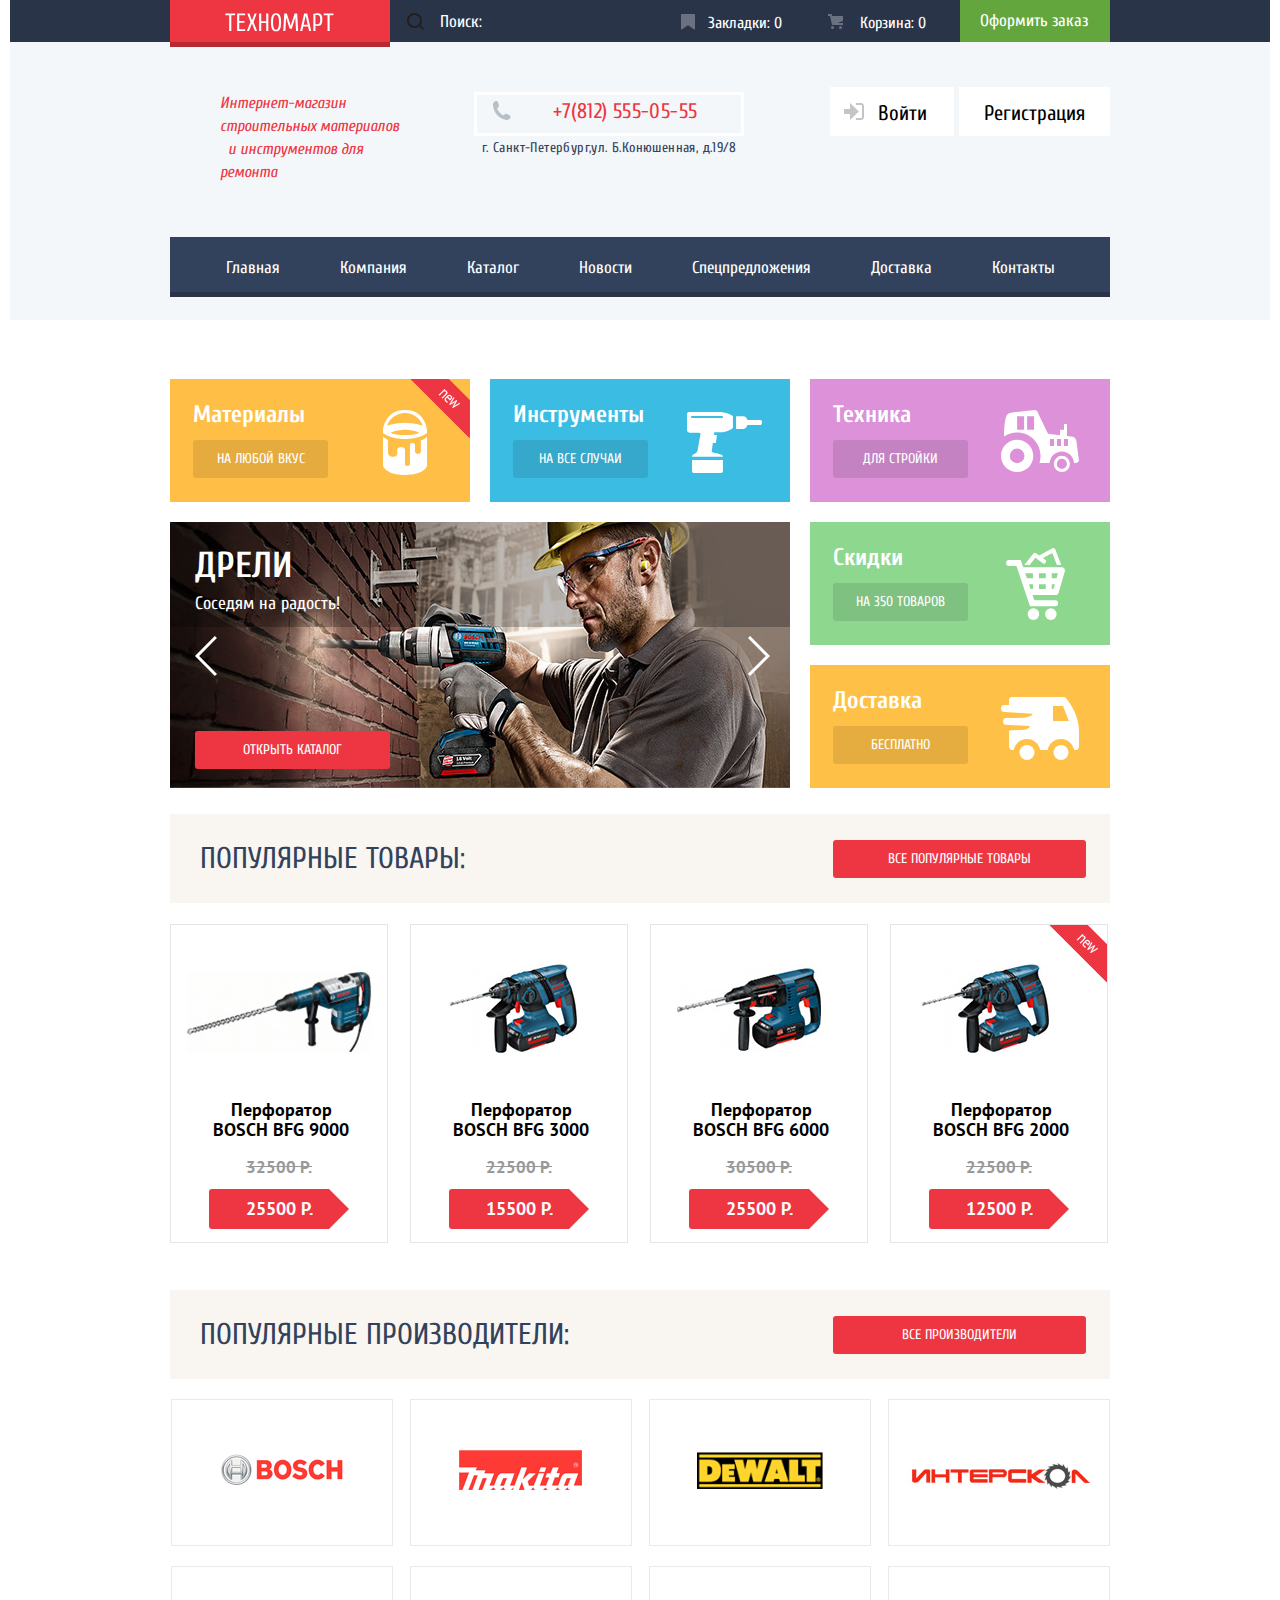
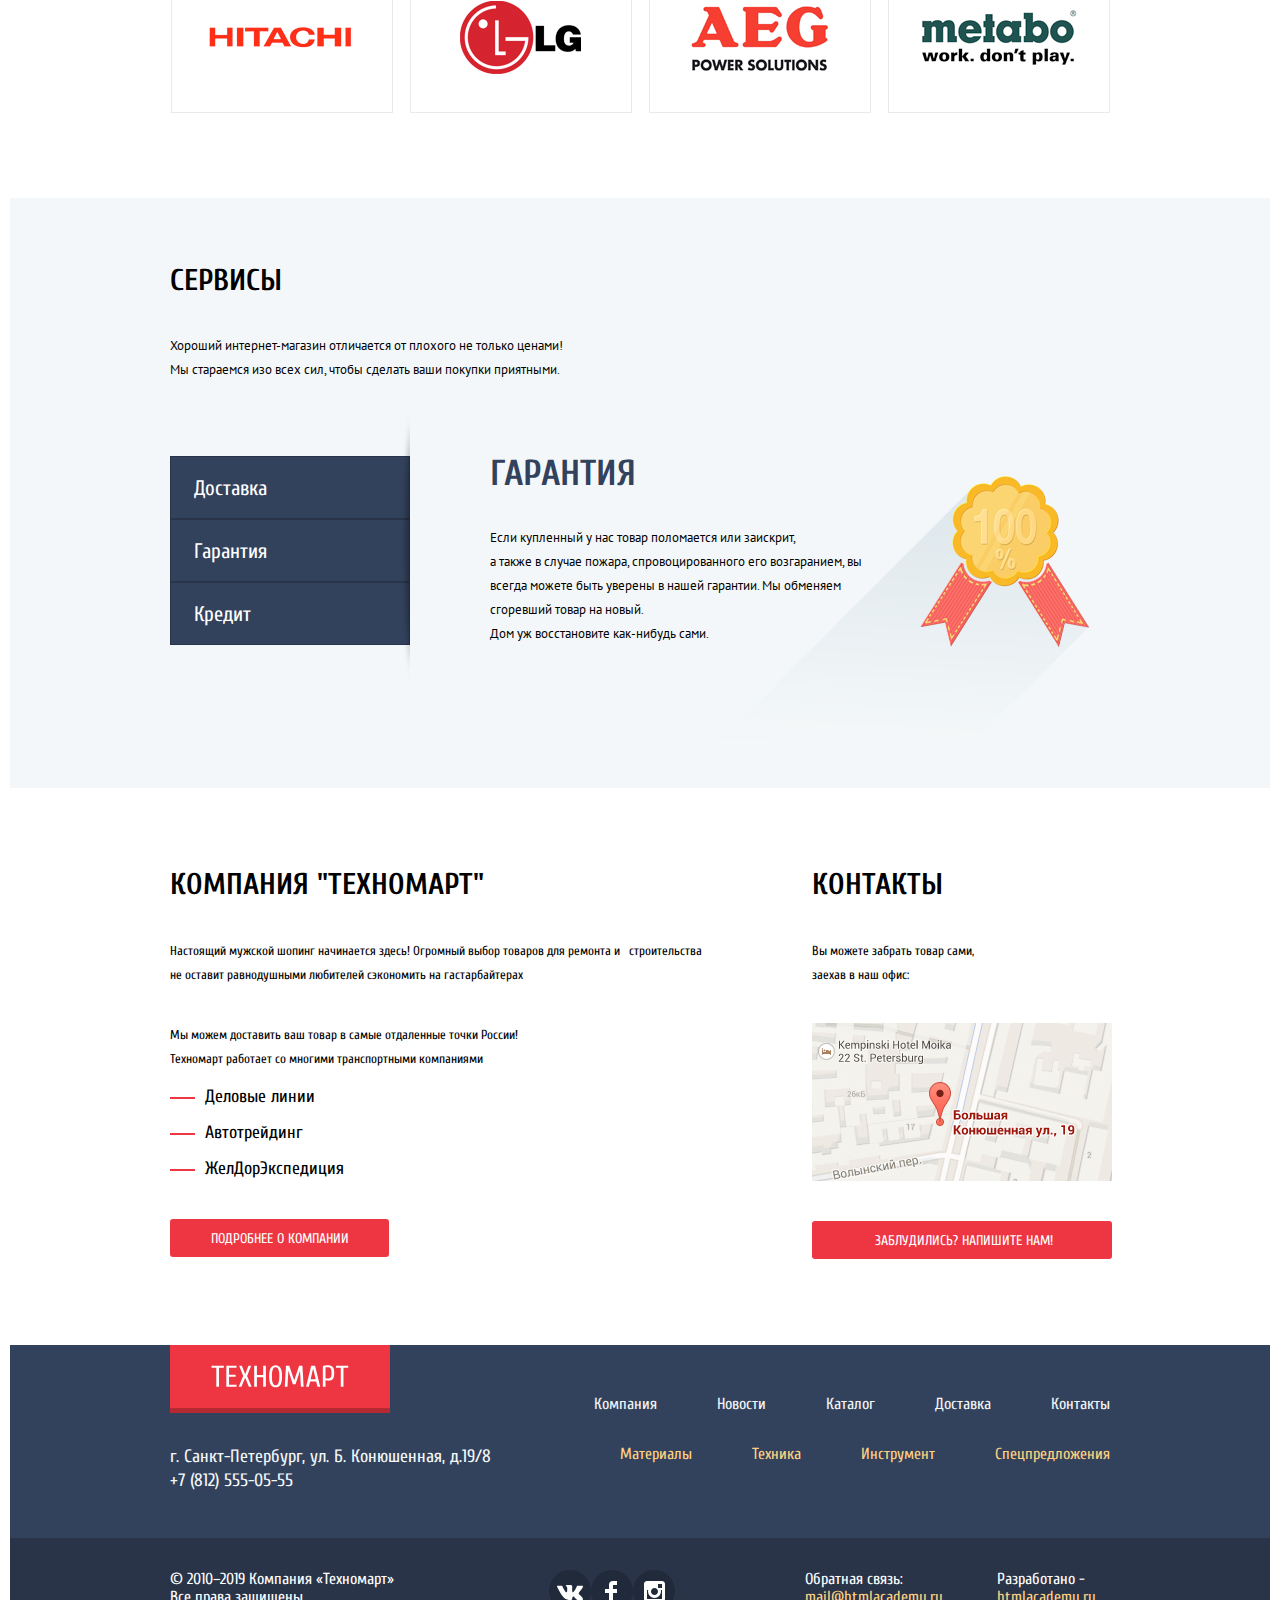
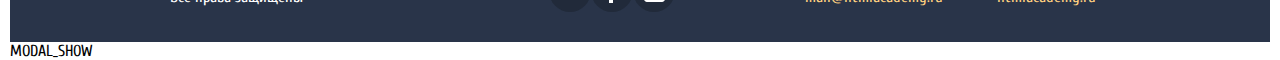
==== index.html @ ab13739b "zxc" ====
<!DOCTYPE html>
<html lang="ru">
  <head>
    <meta charset="utf-8">
    <title>HTML Academy: Техномарт</title>
    <link href="https://fonts.googleapis.com/css?family=Cuprum:400,700&di.." rel="stylesheet">
    <link href="https://fonts.googleapis.com/css?family=PT Sans:400,400i,700&display=swap&subset=cyrillic" rel="stylesheet">
    <link rel="stylesheet" href="css/normalize.css">
    <link rel="stylesheet" href="css/style.css">
  </head>
  <body>
    <header class="site_header">
      <h1 class="visually_hidden">Интернет-магазин электротоваров Техномарт</h1>
     <div class="top_bar_wrapper">
      <div class="top-bar container">
    <a class="top-bar__main-logo" href="index.html"><img src="img/main-logo.svg" width="109" height="19" alt="Логотип магазина Техномарт"></a>
      <form class="search-field" action= "https://echo.htmlacademy.ru" method="get">
        <!-- <label for="search_field"><span class="visually_hidden">Поле поиска</span><label> -->
        <input class="top-bar__searching" name="searching" id="search_field" placeholder="Поиск:" type="text">
      </form>
        <a class="button bookmark-link" href="#">Закладки: <span>0</span></a>
        <a class="button cart-link" href="#">Корзина: <span>0</span></a>
        <a class="button order-link" href="#">Оформить заказ</a>
      </div>
  </div>
  <div class="bottom_bar-wrapper">
      <div class="bottom_bar container">
        <p class="bottom_bar_description">Интернет-магазин строительных материалов &nbsp; и инструментов для ремонта</p>
        <div class="bottom_info">
        <a class="bottom_bar_phone" href="tel:+78125550555">+7(812) 555-05-55</a>
            <p class="address">г. Санкт-Петербург,ул. Б.Конюшенная, д.19/8</p>
          </div>
        <p class="user-block">
          <a class="button login-button" href="#">Войти</a>
          <a class="button registration-button" href="#">Регистрация</a>
        </p>
      </div>
      <nav class="container navigation">
        <ul class="main_nav">
       <li class="nav_link"><a href="index.html">Главная</a></li>
       <li class="nav_link"><a href="company.html">Компания</a></li>
       <li class="nav_link"><a href="catalog.html">Каталог</a></li>
       <li class="nav_link"><a href="news.html">Новости</a></li>
       <li class="nav_link"><a href="deals.html">Спецпредложения</a></li>
       <li class="nav_link"><a href="delivery.html">Доставка</a></li>
       <li class="nav_link"><a href="contacts.html">Контакты</a></li>
     </ul>
     </nav>
      </div>
   </header>
  	<main>
      <div class="main_content container">
        <div class="main_promo">
          <div class="promo_column_top">
            <div class="block material_block">
              <h3 class="block_title">Материалы</h3>
              <a class="inside_button" href="#">На любой вкус</a>
              <div class="flag new-flag">new</div>
            </div>
            <div class="block tools_block">
              <h3 class="block_title">Инструменты</h3>
              <a class="inside_button" href="#">На все случаи</a>
            </div>
            <div class="block techics_block">
              <h3 class="block_title">Техника</h3>
              <a class="inside_button" href="#">Для стройки</a>
            </div>
          </div>
          <div class="promo_column_bottom">
            <div class="slider_block">
              <div class="slider_block_title">
                <h3>Дрели</h3>
                <p>Соседям на радость!</p>
                <a class="catlog_open_button" href="catalog.html">Открыть каталог</a>
              </div>
            </div>
            <div class="promo_right_side">
            <div class="block sales_block">
              <h3 class="block_title">Скидки</h3>
              <a class="inside_button" href="#">на 350 товаров</a>
            </div>
            <div class="block delivery_block">
              <h3 class="block_title">Доставка</h3>
              <a class="inside_button" href="#">Бесплатно</a>
            </div>
          </div>
          </div>
        </div>
        <div class="main_popular_goods container">
          <h2>Популярные товары:</h2>
          <a class="popular_goods_button" href="#">Все популярные товары</a>
        </div>
        <div class="popular_goods_item">
          <ul class="catalog_index_list">
            <li class="catalog_list_item promo_item">
              <img src="img/item-image.jpg" width="218" height="170" alt="перфоратор BFG9000">
              <h3 class="catalog_list_item-name">Перфоратор BOSCH BFG 9000</h3>
              <span class="old-price">32500 Р.</span><div class="price-red">25500 Р.</div>
              <div class="action">
              <a class="button_buy" href="#">Купить</a>
              <a class="button_bookmark" href="#">в Закладки</a>
              </div>
              <li class="catalog_list_item promo_item">
                <img src="img/item-bfg3000.jpg" width="218" height="170" alt="перфоратор BFG3000">
                <h3 class="catalog_list_item-name">Перфоратор BOSCH BFG 3000</h3>
                <span class="old-price">22500 Р.</span><div class="price-red">15500 Р.</div>
                <div class="action">
                <a class="button_buy" href="#">Купить</a>
                <a class="button_bookmark" href="#">в Закладки</a>
                </div>
                <li class="catalog_list_item promo_item">
                  <img src="img/item-bfg6000.jpg" width="218" height="170" alt="перфоратор BFG6000">
                  <h3 class="catalog_list_item-name">Перфоратор BOSCH BFG 6000</h3>
                  <span class="old-price">30500 Р.</span><div class="price-red">25500 Р.</div>
                  <div class="action">
                  <a class="button_buy" href="#">Купить</a>
                  <a class="button_bookmark" href="#">в Закладки</a>
                  </div>
                  <li class="catalog_list_item promo_item">
                     <img src="img/item-bfg2000.jpg" width="218" height="170" alt="перфоратор BFG3000">
                     <h3 class="catalog_list_item-name">Перфоратор BOSCH BFG 2000</h3>
                     <span class="old-price">22500 Р.</span><div class="price-red">12500 Р.</div>
                     <div class="flag new-flag">new</div>
                     <div class="action">
                     <a class="button_buy" href="#">Купить</a>
                     <a class="button_bookmark" href="#">в Закладки</a>
                     </div>
              </ul>
        </div>
        <div class="main_popular_manufacturer">
          <h2>Популярные производители:</h2>
          <a class="popular_goods_button" href="#">Все производители</a>
        </div>
        <div class="popular_manufacturer_item">
          <div class="manufacturer_block bosch">
              <a href="#"><img src="img/bosch.png" width="126" height="37" alt="Логотип производителя Bosch"></a>
          </div>
          <div class="manufacturer_block makita">
              <a href="#"><img src="img/makita.png" width="123" height="40" alt="Логотип производителя Makita"></a>
          </div>
          <div class="manufacturer_block dewalt">
              <a href="#"><img src="img/de-walt.png" width="126" height="37" alt="Логотип производителя DeWalt"></a>
          </div>
          <div class="manufacturer_block interskol">
              <a href="#"><img src="img/interskol.png" width="200" height="88" alt="Логотип производителя Интерскол"></a>
          </div>
          <div class="manufacturer_block hitachi">
              <a href="#"><img src="img/hitachi.png" width="169" height="31" alt="Логотип производителя Hitachi"></a>
          </div>
          <div class="manufacturer_block lg">
              <a href="#"><img src="img/lg.png" width="121" height="73" alt="Логотип производителя LG"></a>
          </div>
          <div class="manufacturer_block aeg">
              <a href="#"><img src="img/aeg.png" width="151" height="96" alt="Логотип производителя AEG"></a>
          </div>
          <div class="manufacturer_block metabo">
              <a href="#"><img src="img/metabo.png" width="204" height="69" alt="Логотип производителя Metabo"></a>
          </div>
        </div>
      </div>
        <div class="main_services_wrapper">
          <div class="main_services container">
            <section class="about_services">
              <div class="about_services_title">
            <h2 class="main_services_title">Сервисы</h2>
            <p class="main_services_text">
              Хороший интернет-магазин отличается от плохого не только ценами!Мы
               стараемся изо всех сил, чтобы сделать ваши покупки приятными.
            </p>
          </div>
            <div class="services_list">
            <ul class="services_title">
              <li class="tile delivery"><button class="services_button" type="button">Доставка</button></li>
              <li class="tile waranty"><button class="services_button" type="button">Гарантия</button></li>
              <li class="tile credit"><button class="services_button" type="button">Кредит</button></li>
            </ul>
            <ul class="services_description">
              <li class="visually_hidden delivery_show">
                <h4 class="delivery_show_title">Доставка</h4>
                <p class="delivery_show_descriptiion">
                    Мы с удовольствием доставим ваш товар прямо<br>
                    к вашему подъезду совершенно бесплатно!
                    Ведь мы неплохо заработаем,<br>
                    поднимая его на ваш этаж!</p></li>
              <li class="visually_hidden waranty_show">
                <h4 class="waranty_show_title">Гарантия</h4>
                <p class="waranty_show_description">
                    Если купленный у нас товар поломается или заискрит,<br>
                    а также в случае пожара, спровоцированного его возгаранием,
                    вы всегда можете быть уверены в нашей гарантии. Мы обменяем
                    сгоревший товар на новый.<br>
                    Дом уж восстановите как-нибудь сами.
                </p>
              </li>
              <li class="visually_hidden credit_show">
                <h4 class="credit_show_title">Кредит</h4>
                <p class="credit_show_description">
                    Залезть в долговую яму стало проще!<br>
                    Кредитные консультанты придут вам на помощь.
                </p>
              </li>
            </ul>
          </div>
          </section>
          </div>
        </div>

       <div class="bottom-about container">
      <section class="bottom-about__delivery">
        <h2 class="delivery-title">Компания "Техномарт"</h2>
  		 	<p class="delivery-text">
  		 	Настоящий мужской шопинг начинается здесь! Огромный выбор товаров для ремонта и &nbsp; строительства не оставит равнодушными любителей сэкономить на гастарбайтерах</p>
        <div class="middle-container">
  		 	<p class="delivery-text-second">Мы можем доставить ваш товар в самые отдаленные точки России!Техномарт работает со многими транспортными компаниями</p>
  		 	<ul class="transport-company-names">
  		 		<li class="company-title">Деловые линии</li>
  		 		<li class="company-title">Автотрейдинг</li>
  		 		<li class="company-title">ЖелДорЭкспедиция</li>
  		 	</ul>
       </div>
        <a class="more-info" href="#">Подробнее о компании</a>
       </section>
        <section class="contacts">
            <h2 class="delivery-title">Контакты</h2>
  		 	<p class="how-to-find">Вы можете забрать товар сами, заехав в наш офис:</p>
  		 	 <a class="map" href="#"><img src="img/map.png" width="300" height="158" alt="Офис на карте по адресу Большая Конюшенная д.19"></a>
         <div class="modal-map">
             <iframe src="https://yandex.ru/map-widget/v1/-/CBFXQGSKCD" width="940" height="446"></iframe>
           <!-- <img src="img/map.jpg" width="940" height="446" alt="Офис на карте по адресу Большая Конюшенная д.19"> -->
             <button class="modal_close" type="button"><span class="visually_hidden">закрыть</span></button>
         </div>
         <a class="lost" href="#">Заблудились? Напишите нам!</a>

         <form class="feedback-form" action="https://echo.htmlacademy.ru" method="post">
           <fieldset class="commentary-form">
             <div class="user-info">
           <div class="half-width">
         <label for="name">Ваше имя:</label>
             <input type="text" name="name" id="name" placeholder="Имя Фамилия" required>
           </div>
           <div class="half-width">
         <label for="mail">Ваш e-mail:</label>
           <input type="text" name="email" id="mail" placeholder="email@example.com" required>
         </div>
         <button class="modal_close" type="button"><span class="visually_hidden">закрыть</span></button>
       </div>
       <div class="comment-area">
         <label for="comment">Текст письма:</label>
           <textarea class="feedback-form__item__full-width" id="comment" name="comment" placeholder="В свободной форме"></textarea>
         </div>
         <div class="send-button">
           <button class="feedback-form__button" type="submit">Отправить</button>

         </div>
         </fieldset>
         </form>
  		 </section>
      </div>
  	</main>
    <footer class="footer-main">
      <div class="footer-top-wrapper">
        <div class="footer-top-up">
      <div class="footer-top container">
      <a class="bottom-main-logo" href="index.html"><img src="img/main-logo.svg" width="138" height="23" alt="Логотип магазина Техномарт"></a>
      <ul class="bottom-main-nav">
        <li class="bottom-nav-title"><a href="company.html">Компания</a></li>
        <li class="bottom-nav-title"><a href="news.html">Новости</a></li>
        <li class="bottom-nav-title"><a href="catalog.html">Каталог</a></li>
        <li class="bottom-nav-title"><a href="delivery.html">Доставка</a></li>
        <li class="bottom-nav-title"><a href="contacts.html">Контакты</a></li>
      </ul>
    </div>
      <div class="footer-middle container">
        <p class="bottom-contacts">г. Санкт-Петербург, ул. Б. Конюшенная, д.19/8 +7 (812) 555-05-55</p>
      <ul class="bottom-secondary-nav">
        <li class="bottom-nav-title"><a href="materials.html">Материалы</a></li>
        <li class="bottom-nav-title"><a href="techics.html">Техника</a></li>
        <li class="bottom-nav-title"><a href="tools.html">Инструмент</a></li>
        <li class="bottom-nav-title"><a href="deals.html">Спецпредложения</a></li>
      </ul>
    </div>
    </div>
    </div>
    <div class="footer-bottom-wrapper">
    <div class="footer-bottom container">
      <p class="copyrights">© 2010–2019 Компания «Техномарт» Все права защищены</p>
        <ul class="footer-social">
          <li><a class="footer-social button-vk" href=""><span class="visually_hidden">Vkontakte</span></a></li>
          <li><a class="footer-social button-fb" href=""><span class="visually_hidden">Facebook</span></a></li>
          <li><a class="footer-social button-inst" href=""><span class="visually_hidden">Instagram</span></a></li>
        </ul>
          <p class="dev-button mail">Обратная связь:&nbsp;
          <a class="mail-link" href="#">mail@htmlacademy.ru</a></p>
          <p class="dev-button dev">Разработано - &nbsp;
          <a class="site-link" href="#">htmlacademy.ru</a></p>
        </div>
        </div>
    </footer>
    <script>
      var map = document.querySelector(".map");
      var popup = document.querySelector(".modal-map");
      map.addEventListener("click", function(evt){
        evt.preventDefault();
        popup.classList.add("modal_show");
      });
      var close = document.querySelector(".modal_close");
          close.addEventListener("click", function(evt){
          evt.preventDefault();
            popup.classList.remove("modal_show");
      });
       var form = document.querySelector(".lost");
       var formPopup = document.querySelector(".feedback-form");
       var formFocus = formPopup.querySelector("[name=name]");
          form.addEventListener("click", function(evt){
          evt.preventDefault();
            formPopup.classList.add("modal_show");
            formFocus.focus();
      });
        var formClose = formPopup.querySelector(".modal_close");
          formClose.addEventListener("click", function(evt){
          evt.preventDefault();
            formPopup.classList.remove("modal_show");
      });
      </script>
  </body>
</html>
modal_show
---- css/style.css ----
body{
  text-transform: uppercase;
  font-family: "Cuprum", Arial, sans-serif;
  margin: 0;
  padding: 0 10px;
  background-color: #ffffff;
}

a{
  text-decoration: none;
}

.modal_close{
  padding: 0;
  border: none;
}

.modal_close::before{
  content: "";
  position: absolute;
  width: 21px;
  height: 21px;
  top: 9px;
  right: 9px;
  background: url("../img/modal-close.svg") no-repeat 0 0;
  cursor: pointer;
}

.button-show{
  margin: 0;
  margin-left: 32px;
  margin-top: 75px;
  background-color: #ffffff;
  border: 1px solid #e5e5e5;
  border-radius: 2px;
  color: #000000;
  padding: 13px 37px 12px 37px;
  text-transform: uppercase;
  text-align: center;
  font-size: 13px;
  line-height: 18px;
}

.go-buy[type="button"]{
  margin: 0;
  margin-left: 20px;
  font-style: "Cuprum", Arial, sans-serif;
  font-size: 14px;
  line-height: 18px;
  width: 220px;
  color: #000000;
  background-color: #ffffff;
}

.container{
  width: 940px;
  margin: 0 auto;
}

.commentary-form{
  padding: 0;
  display: flex;
  border: none;
  border-top: 5px solid red;
  box-shadow: 0px 20px 40px 0 rgba(41, 52, 73, 0.75);
}

.user-info{
  position: relative;
  padding: 40px 80px 22px 80px;
}

.feedback-form{
  background-color: #ffffff;
  top: 25px;
  left: 50%;
  margin-left: -470px;
  width: 620px;
  position: fixed;
  display: none;
  z-index: 1000;
}

.feedback-form label{
  font-family: "Cuprum", Arial, sans-serif;
  margin-bottom: 13px;
  font-size: 18px;
  line-height: 18px;
  text-transform: none;
  display: block;
}

.feedback-form input{
  border: 2px solid #dee3e4;
  padding-left: 16px;
  width: 200px;
  height: 32px;
  border-radius: 5px;
  outline: none;
}

.commentary-form input:hover{
  border: solid 2px #b5b5b5;
}

.commentary-form input:focus{
 border: solid 2px #ee3643;
}

.feedback-form legend{
  display: none;
}

.half-width{
  display: inline-block;
  vertical-align: middle;
}

.half-width:first-child{
  margin-right: 16px;
}

.comment-area{
  outline: none;
  padding: 0 80px 36.8px 80px;
}

.comment-area textarea{
  width: 440px;
  height: 99px;
  padding: 0;
  padding-left: 16px;
  padding-top: 13px;
  resize: none;
  font-family: "PT Sans", Arial, sans-serif;;
  font-size: 13px;
  line-height: 18px;
  color: #a9a9a9;
}

input[type="button"]{
    font-family: "Cuprum", Arial, sans-serif;
    font-size: 14px;
    line-height: 18px;
    width: 460px;
    height: 38px;
    text-transform: uppercase;
    color: #ffffff;
    border: none;
    border-radius: 5px;
    background-color: #ee3643;
    margin-top: 74px;
}

.send-button{
  padding: 0;
  display: block;
  padding: 36.8px 80px;
  background-color: #f1f1f1;
}

.feedback-form__button{
  background-color: #ee3643;
  border: none;
  border-radius: 3px;
  color: white;
  padding: 10px 32px;
  width: 460px;
  text-align: center;
  text-decoration: none;
  font-size: 16px;
}

.top-bar{
  display: flex;
  height: 42px;
}

.button{
  text-transform: none;
  color: #ffffff;
}

.bookmark-link{
  padding: 14px 28px 13px 44px;
  position: relative;
}

.bookmark-link:active{
  color: rgba(255, 255, 255, 0.6);
}

.bookmark-link::before{
  content: "";
  position: absolute;
  left: 17px;
  width: 14px;
  height: 16px;
  background-image: url("../img/icon-bookmark.svg");
  background-repeat:no-repeat;
  opacity: 0.3;
}

.bookmark-link:hover:before{
  opacity: 1;
}

.bookmark-link:active:before{
  opacity: 0.3;
}

.cart-link{
  width: 74px;
  height: 15px;
  padding: 14px 26px 13px 50px;
  position: relative;
}

.catalog_cart-link{
  overflow: hidden;
  width: 100px;
  height: 15px;
  padding-top: 14px;
  padding-bottom: 13px;
  padding-left: 50px;
  position: relative;
  background-color: #ee3643;
}

.cart-link:active,
.catalog_cart-link:active{
  color: rgba(255, 255, 255, 0.6);
}

.cart-link::before,
.catalog_cart-link::before{
  content: "";
  position: absolute;
  width: 15px;
  height: 15px;
  left: 18px;
  background: url("../img/icon-cart.svg") no-repeat 0 0;
  opacity: 0.3;
}

.cart-link:hover::before,
.catalog_cart-link:hover::before{
  opacity: 1;
}

.cart-link:active:before,
.catalog_cart-link:active:before{
  opacity: 0.3;
}

.order-link{
  font-size: 17px;
  line-height: 18px;
  display: flex;
  align-items: center;
  justify-content: center;
  padding-left: 20px;
  padding-right: 22px;
  background-color: #63a63e;
}

.cart-link:hover,
.bookmark-link:hover{
  background-color: #212a3a;
}

.cart-link:active,
.bookmark-link:active{
  background-color: #161d29;

}

.order-link:hover{
  background-color: #5fbb2d;
}

.order-link:active{
  background-color: #518534;
}

.user-block{
  margin: 0;
  margin-top: 11px;
  margin-left: auto;
  text-align: center;
  font-size: 21px;
  line-height: 21px;
  text-align: left;
  list-style: none;
}

.login-button,
.registration-button{
  position: relative;
  color: #000000;
  background-color: #ffffff;
}

.login-button::before{
  content: "";
  position: absolute;
  width: 20px;
  height: 17px;
  left: 14px;
  background: url("../img/icon-login.svg") no-repeat 0 0;
}

.login-button{
  height: 19px;
  padding-top: 14px;
  padding-bottom: 11px;
  padding-left: 48px;
  padding-right: 27px;
}

.registration-button{
  height: 19px;
  padding-top: 14px;
  padding-bottom: 11px;
  padding-left: 25px;
  padding-right: 25px;
}

.login-button:hover,
.registration-button:hover{
  color: #ee3643;
}

.login-button:active,
.registration-button:active{
  color: rgba(0, 0, 0, 0.3);
}

.catalog_user_block{
  margin: 0;
  position: relative;
  font-family: "Cuprum", Arial, sans-serif;
  font-size: 21px;
  line-height: 21px;
  color: #000000;
  background-color: #ffffff;
  text-transform: none;
  display: flex;
  padding: 14px 69px 11px 47px;
}

.catalog_user_block a{
  color: #000000;
  text-decoration: none;
}

.catalog_user_block a:active{
  opacity: 0.3;
}

.home_icon::before{
  content: "";
  position: absolute;
  width: 20px;
  height: 18px;
  left: 14px;
  background: url("../img/icon-user.svg") no-repeat 0 0;
}

.home_icon:hover::before{
  background: url("../img/icon-user-black.svg") no-repeat 0 0;
}

.home_icon:active::before{
  background: url("../img/icon-user.svg") no-repeat 0 0;
}

.logout_icon::after{
  content: "";
  position: absolute;
  width: 20px;
  height: 17px;
  right: 10px;
  background: url("../img/icon-logout.svg") no-repeat 0 0;
}

.logout_icon:hover::after{
  background: url("../img/icon-logout-black.svg") no-repeat 0 0;
}

.logout_icon:active::after{
  background: url("../img/icon-logout.svg") no-repeat 0 0;
}

.when_login{
  margin-left: auto;
}

.under-login{
  position: relative;
  text-transform: none;
  padding-top: 10px;
  padding-left: 17px;
}

.my_orders{
  text-decoration: underline;
  color: #32425c;
  margin-right: 28px;
}

.my_orders:hover{
  color: #ee3643;
}

.my_orders:active {
  color: rgba(50, 66, 92, 0.3);
}

.my_account{
  padding: 0;
  text-decoration: underline;
  color: #32425c;
}

.my_account:hover {
  color:#ee3643;
}

.my_account:active {
  color: rgba(50, 66, 92, 0.3);
}

.under-login::before{
  content: "\263A";
  position: absolute;
  left: 100px;
  color: #000000;
}

.visually_hidden{
  display: none;
}

.top-bar__main-logo{
  padding: 13px 56px 15px 55px;
  width: 109px;
  height: 19px;
  box-shadow: inset 0px -5px 0 0 rgba(0, 0, 0, 0.24);
  background-color: #ee3643;
}

.top-bar__main-logo:hover{
  background-color: #ca2c37;
}

.top-bar__main-logo:active{
  background-color: #ba2732;
}

.top-bar__searching{
  font-family: "Cuprum", Arial, sans-serif;
  font-size: 17px;
  line-height: 18px;
  box-sizing: border-box;
  border: none;
  background: url("../img/icon-search.svg") no-repeat 17px 50%;
  width: 274px;
  height: 42px;
  padding-left: 50px;
  background-color: #293449;
}

.top-bar__searching:hover{
  background-color: #212a3a;
  background-image: url("../img/icon-search-white.svg");
}

.top-bar__searching:focus{
  color: #000000;
  background-color: #ffffff;
  background-image: url("../img/icon-search-red.svg");
}

.top-bar__searching::-ms-input-placeholder{
  color: #ffffff;
}

.top-bar__searching:-ms-input-placeholder{
  color: #ffffff;
}

.top-bar__searching::-webkit-input-placeholder{
  color: #ffffff;
}

.bottom_bar{
  padding-top: 50px;
  padding-bottom: 53px;
  display: flex;
}

.bottom_bar_description{
  margin: 0;
  display: block;
  padding-left: 50px;
  text-transform: none;
  font-size: 16px;
  font-style: italic;
  line-height: 23px;
  text-align: left;
  width: 183px;
  color: #ee3643;
}

.bottom_info{
  display: block;
  margin-left: 71px;
  width: 270px;
  text-transform: none;
  font-size: 21px;
  line-height: 21px;
  letter-spacing: 0.4px;
  text-align: center;
  color: #e9292a;
}

.bottom_bar_phone{
  text-decoration: none;
  color: #ee3643;
  position: relative;
  display: block;
  border: 3px solid #ffffff;
  padding: 6px 40px 11px 72px;
}

.bottom_bar_phone::before{
  content: "";
  position: absolute;
  width: 19px;
  height: 19px;
  left: 15px;
  background: url("../img/icon-phone.svg") no-repeat 0 0;
}

.address{
  display: block;
  margin: 0;
  text-transform: none;
  font-size: 14px;
  line-height: 1.71;
  text-align: center;
  color: #32425c;
}

.main_nav{
  margin: 0;
  list-style: none;
  padding: 0 25px;
  box-shadow: inset 0px -5px 0 0 #293449;
  font-size: 17px;
  line-height: 18px;
  display: flex;
  justify-content: center;
  background-color: #32425c;
  color: #ffffff;
}

.nav_link a{
  padding: 22px 30px 20px;
  list-style: none;
  text-transform: none;
  display: block;
}

.nav_link a{
}

.main_nav a{
  color: #ffffff;
}
.main_nav a:hover{
  background-color: #293449;
}

.main_nav a:active{
  color: rgba(255, 255, 255, 0.5);
  background-color: #1d2739;
}

.bottom-about{
  display: flex;
  margin-top: 82px;
  margin-bottom: 86px;
}

.bottom-about__delivery{
  margin-right: 110px;
}

.delivery-title{
  padding: 0;
  margin: 0;
  margin-bottom: 39px;
  text-transform: uppercase;
  font-family: "Cuprum", Arial, sans-serif;
  font-size: 30px;
  line-height: 30px;
  color: #000000;
}

.middle-container{
  margin-bottom: 40px;
}

.transport-company-names{
  padding: 0;
  margin: 0;
  width: 532px;
  margin-bottom: 40px;
  font-style: "Cuprum", Arial, sans-serif;
  text-transform: none;
  font-size: 18px;
  line-height: 20px;
  list-style: none;
  color: #000000;
}

.delivery-text-second{
  margin: 0;
}

.delivery-text,
.delivery-text-second,
.how-to-find{
  margin: 0;
  padding: 0;
  margin-bottom: 36px;
  text-transform: none;
  font-family: "Cuprum", Arial, sans-serif;
  font-size: 13px;
  line-height: 24px;
  color: #000000;
}

.how-to-find{
  width: 197px;
}

.delivery-text-second{
  margin-bottom: 1px;
  width: 349px;
}

.contacts{
  margin-left: auto;
}

.more-info,
.lost{
    border-radius: 3px;
    color: #ffffff;
    font-size: 14px;
    line-height: 18px;
    background-color: #ee3643;
}

.lost{
  display: flex;
  align-items: center;
  justify-content: center;
  width: 178px;
  height: 12px;
  text-align: center;
  padding: 14px 59px 12px 63px;
}

.more-info{
  display: flex;
  align-items: center;
  justify-content: center;
  width: 140px;
  height: 12px;
  text-align: center;
  padding: 14px 39px 12px 40px;
}

.footer-top{
  display: flex;
  background-color: #32425c;
}

.bottom-main-logo{
  text-align: center;
  padding: 20px 41px 25px 41px;
  width: 138px;
  height: 23px;
  box-shadow: inset 0px -5px 0 0 rgba(0, 0, 0, 0.24);
  background-color: #ee3643;
}

.bottom-main-logo:hover{
  background-color: #ca2c37;
}

.bottom-main-logo:active{
  background-color: #ba2732;
}

.bottom-main-nav{
  align-items: flex-end;
  text-transform: none;
  padding: 0;
  margin: 0;
  margin-left: auto;
  display: flex;
  list-style: none;
}

.bottom-secondary-nav{
  display: flex;
  text-transform: none;
  padding: 0;
  margin: 0;
  margin-left: auto;
  list-style: none;
}

.bottom-nav-title{
  margin-left: 60px;
}

.bottom-main-nav a:active{
  color: rgba(241, 245, 247, 0.5);
}

.bottom-secondary-nav a:active{
  color: rgba(255, 209, 128, 0.5);
}

.footer-top-up{
  display: flex;
  flex-direction: column;
  height: 193px;
}

.bottom-contacts{
  margin: 0;
}

.footer-middle{
  display: flex;
  margin-top: 32px;
  padding-bottom: 53px;
}

.bottom-main-nav a{
    color: #f1f5f7;
}

.bottom-secondary-nav{
  display: flex;

}

.bottom-secondary-nav a{
  color: #ffd180;
}

.bottom-contacts{
  width: 326px;
  text-transform: none;
  font-family: "Cuprum", Arial, sans-serif;
  font-size: 18px;
  line-height: 24px;
  color: #f3f7f9;
  padding-bottom: 20px;
}

.copyrights{
  display: flex;
  width: 397px;
  margin: 0;
  margin-right: 153px;
  text-transform: none;
  font-size: 16px;
  line-height: 18px;
  color: #ffffff;
}

.button-vk,
.button-fb,
.button-inst{
  width: 42px;
  height: 42px;
  border-radius: 50%;
  margin-left: 3px;
  background-color: #212a3a;
}

.button-vk:hover,
.button-fb:hover,
.button-inst:hover{
  background-color: #ee3643;
}

.dev-button{
  text-transform: none;
  color: #ffffff;
  margin: 0;
}

.mail{
  margin-left: 130px;
}

.mail-link:hover,
.site-link:hover{
  color: #ee3643;
}

.dev{
  margin-left: 53px;
}

.dev-button a{
  color: #ffd180;
}

.footer-top-wrapper{
  background-color: #32425c;
}

.footer-bottom{
  display: flex;
  height: 72px;
  padding-top: 32px;
}

.footer-bottom-wrapper{
  background-color: #293449;
}

/* catalog.css*/

.catalog{
  margin-left: 20px;
}

.breadcrumbs{
  margin: 0;
  padding: 0;
  padding-top: 25px;
  display: flex;
  flex-wrap: wrap;
  justify-content: flex-start;
  color: #000000;
  list-style: none;
  font-size: 13px;
  font-weight: normal;
  font-style: normal;
  font-stretch: normal;
  line-height: 18px;
  letter-spacing: normal;
  text-align: left;
}

.breadcrumbs li{
  color: #000000;
  position: relative;
  margin-left: 25px;
}

.breadcrumbs_item-home::before{
  content: "";
  position: absolute;
  width: 14px;
  height: 12px;
  top:2px;
  right: 10px;
  background: url("../img/icon-home.svg") no-repeat 0 0;
}

.breadcrumbs_list::after{
  content: "";
  position: absolute;
  width: 8px;
  height: 12px;
  top: 2px;
  left: -18px;
  background: url("../img/icon-right-small.svg") no-repeat 0 0;
}

.breadcrumbs_item-current{
  margin-left: 43px;
}

.breadcrumbs_item-current::after{
  content: "";
  position: absolute;
  width: 8px;
  height: 12px;
  top: 2px;
  left: -18px;
  background: url("../img/icon-right-small.svg") no-repeat 0 0;
}

.breadcrumbs_item{
  color: #000000;
  background-color: #ffffff;
}

.page-title{
  margin: 0;
  margin-top: 25px;
  margin-bottom: 20px;
  padding: 32px 742px 34px 30px;
  font-size: 30px;
  font-weight: normal;
  font-style: normal;
  font-stretch: normal;
  line-height: 1;
  letter-spacing: normal;
  text-align: left;
  color: #32425c;
  background-color: #f2f6f8;
}

.catalog-container{
  display: flex;
}

.catalog_list{
  margin: 0;
  padding: 0;
  display: flex;
  flex-wrap: wrap;
  list-style: none;
}

.catalog_index_list{
  margin: 0;
  padding: 0;
  display: flex;
  flex-wrap: wrap;
  list-style: none;
}



.flag{
  position: absolute;
  top: -1px;
  right: -1px;
  width: 60px;
  height: 60px;
  text-indent: -1000px;
  overflow: hidden;
  z-index: 20;
}

.new-flag {
  background: url("../img/new-flag.png") no-repeat 0 0;
}

.hidden-price{
  visibility: hidden;
}

.action{
  display: none;
  position: absolute;
  top: 0;
  left: 0;
  width: 218px;
  height: 88px;
  padding: 40px 0;
  background-color: rgba(255,255,255,0.9);
  z-index: 10;
}

.catalog_list_item:hover .action{
  display: block;
}

.catalog_list_item:hover{
  border: none;
  box-shadow: 0px 10px 25px 0 rgba(41, 52, 73, 0.5);
}

.button_bookmark{
  position: relative;
  display: block;
  width: 122px;
  font-family: "Cuprum", Arial sans-serif;
  text-transform: uppercase;
  border: solid 3px #63a63e;
  font-size: 14px;
  padding: 7px 0;
  margin: 0 auto;
  line-height: 18px;
  color: #32425c;
}

.button_bookmark:hover{
  color: #32425c;
  border: solid 3px #32425c;
}

.button_bookmark:active{
  opacity: 0.3;
}

.button_buy{
  display: block;
  width: 129px;
  margin: 0 auto;
  margin-bottom: 7px;
  padding: 10px 0;
  background-color: #63a63e;
  border-radius:3px;
  box-shadow: inset 0px -3px 0 0 #367315;
  color: white;
  font-size: 14px;
  font-family: "Cuprum", Arial sans-serif;
  line-height: 18px;
  text-decoration: none;
  text-transform: uppercase;
}

.button_buy:hover{
  opacity: 1;
  background-color: #5fbb2d;
}

.button_buy:active{
  background-color: #518534;
}

.button_buy::after{
  position: absolute;
  content: "";
  width: 15px;
  height: 15px;
  left: 27%;
  opacity: 0.3;
  background: url("../img/icon-cart.svg") no-repeat 0 0;
}

.button_buy:hover::after{
  opacity: 1;
}

.catalog_list_item-name{
  font-family: "PT Sans", Arial, sans-serif;
  font-size: 18px;
  font-weight: bold;
  line-height: 20px;
  text-align: center;
  color: #000000;
  margin: 0;
  padding: 5px 26px 18px 30px;
}

.old-price{
  font-size: 17px;
  line-height: 18px;
  color: #999999;
  text-decoration: line-through;
}


.price-red{
  position: relative;
  width: 80px;
  height: 20px;
  padding: 10px 30px;
  margin: 13px auto;
  color: white;
  background: #ee3643;
  border-radius: 3px;
}

.price-red:after{
  content: "";
  position: absolute;
  top: 0;
  right: -20px;
  width: 0;
  height: 0;
  border: 20px solid white;
  border-left-color: #ee3643;
}

.sort_bar{
  display: flex;
  height: 38px;
  margin-bottom: 20px;
}
.filters_title,
.sort_title{
  font-family: "PT Sans", Arial, sans-serif;
  font-size: 13px;
  line-height: 18px;
  font-weight: normal;
  padding: 0;
  margin: 0;
}

.sort_title{
  margin-right: 119px;
  padding-left: 19px;
}

.filter{
  background-color: #f7f3ec;
  padding-left: 18px;
  height: 38px;
  display: flex;
  align-items: center;
  margin-bottom: 20px;
}

.filter_range legend{
  font-family: "PT Sans", Arial, sans-serif;
  font-size: 17px;
  line-height: 30px;
  font-weight: bold;
  margin-bottom: 21px;
}

.filter_range fieldset{
  border: none;
  margin: 0;
  padding: 0;
  margin-bottom: 25px;
}

.filter_slide{
  display: flex;
  align-items: center;
  justify-content: center;
  background-color: #f7f3ec;
  height: 80px;
  margin-bottom: 9px;
}

.range_output{
  display: flex;
}

.range_output_left{
  display: flex;
  align-items: center;
  justify-content: center;
  font-family: "PT Sans", Arial, sans-serif;
  font-size: 17px;
  line-height: 18px;
  background-color: #f7f3ec;
  width: 95px;
  height: 38px;
  margin-right: 30px;
}


.range_output_right{
  display: flex;
  align-items: center;
  justify-content: center;
  font-family: "PT Sans", Arial, sans-serif;
  font-size: 17px;
  line-height: 18px;
  background-color: #f7f3ec;
  width: 95px;
  height: 38px;
}

.min_price,
.max_price{
  margin: 0;
}

.sort{
  background-color: #f7f3ec;
  display: flex;
  align-items: center;
  height: 38px;
  margin-bottom: 20px;
}

.sort_types{
  display: flex;
  list-style: none;
  padding: 0;
  margin: 0;
}

.sort_types_item input[type="radio"]{
  opacity: 0;
}

.sort_types_item label{
  font-family: "PT Sans", Arial, sans-serif;
  font-size: 13px;
  line-height: 18px;
  margin-right: 51px;
  color: rgba(0, 0, 0, 0.3);
  border-bottom: 1px dotted #ee3643;
}

.sort_types_item input[type="radio"]:checked + label{
  border: none;
  color: #ee3643;
}

.sort_types_item label:nth-child(3){
  margin-right: 46px;
}

.sort_types_item label:hover{
  border-bottom: 1px solid #ee3643;
}

.manufacturer{
  position: relative;
  user-select: none;
  margin: 0;
  padding: 0;
  width: 220px;
  display: flex;
  flex-direction: column;
}

.manufacturer legend,
.power-type legend{
  margin-bottom: 25px;
  font-family: "PT Sans", Arial, sans-serif;
  font-weight: bold;
  font-size: 17px;
  line-height: 30px;
}

.manufacturer label,
.power-type label{
  margin-bottom: 17px;
  display: block;
  position: relative;
  font-family: "PT Sans", Arial, sans-serif;
  font-size: 15px;
  line-height: 20px;
  color: #000000;
  padding-left: 35px;
}

.manufacturer[type="checkbox"]{
  margin: 0;
}

.item_manufacturer_brand + label::before{
  content: "";
  position: absolute;
  width: 23px;
  height: 23px;
  top: -3px;
  left: 0px;
  background: url("../img/checkbox-off.svg") no-repeat 0 0;
}

.item_manufacturer_brand + label:hover::before{
  content: "";
  position: absolute;
  width: 23px;
  height: 23px;
  top: -3px;
  left: 0px;
  background: url("../img/checkbox-off-hover.svg") no-repeat 0 0;
}

.item_manufacturer_brand:checked + label::after{
  content: "";
  position: absolute;
  width: 27px;
  height: 23px;
  top: -3px;
  left: 0px;
  background: url("../img/checkbox-on.svg") no-repeat 0 0;
}

.item_manufacturer_brand:checked + label:hover::after{
  content: "";
  position: absolute;
  width: 27px;
  height: 23px;
  top: -3px;
  left: 0px;
  background: url("../img/checkbox-on-hover.svg") no-repeat 0 0;
}


.item_power_type + label::before{
  content: "";
  position: absolute;
  width: 25px;
  height: 25px;
  top: -3px;
  left: 0px;
  background: url("../img/radio-off.svg") no-repeat 0 0;
}

.item_power_type + label:hover::before{
  content: "";
  position: absolute;
  width: 25px;
  height: 25px;
  top: -3px;
  left: 0px;
  background: url("../img/radio-off-hover.svg") no-repeat 0 0;
}

.item_power_type:checked + label::after{
  content: "";
  position: absolute;
  width: 25px;
  height: 25px;
  top: -3px;
  left: 0px;
  background: url("../img/radio-on.svg") no-repeat 0 0;
}

.item_power_type:checked + label:hover::after{
  content: "";
  position: absolute;
  width: 25px;
  height: 25px;
  top: -3px;
  left: 0px;
  background: url("../img/radio-on-hover.svg") no-repeat 0 0;
}



.power-type{
  display: flex;
  flex-direction: column;
}

.item-manufacturer,
.item-power{
  font-family: "PT Sans", Arial, sans-serif;
  list-style: none;
  padding: 0;
  margin: 0;
  font-size: 15px;
  font-weight: normal;
  font-style: normal;
  font-stretch: normal;
  line-height: 20px;
  letter-spacing: normal;
}

.product_filter fieldset{
  border: none;
  margin: 0;
  padding: 0;
  margin-bottom: 25px;
}

.catalog_list_item{
  display: flex;
  flex-direction: column;
  text-transform: none;
  font-family: "PT Sans", Arial, sans-serif;;
  font-size: 18px;
  font-weight: bold;
  text-align: center;
  position: relative;
  border: solid 1px #e5e5e5;
  overflow: hidden;
  width: 216px;
  margin-right: 22px;
  margin-bottom: 21px;
}

.page_number{
  display: flex;
  padding-bottom: 60px;
  list-style: none;
  margin: 0;
  padding: 0;
  margin-top: 52px;
  margin-bottom: 75px;
}

.page_number_item,
.page_number_next{
  display: flex;
  align-items: center;
  justify-content: center;
  width: 38px;
  height: 38px;
  border: 1px solid #e5e5e5;
  border-radius: 3px;
  margin-right: 10px;
}

.page_number_next{
  width: 140px;
  height: 38px;
}

.page_number_item:hover,
.page_number_next:hover{
  border-color: #bdc6ca;
}

.page_number_item:active,
.page_number_next:active{
  border-color: #ee3643;
}

.page_number_item,
.page_number_next{
  text-decoration: none;
  color: #000000;
}

.current{
  color: #ffffff;
  background-color: #ee3643;
}


.perforator_about_wrapper{
  background-color: #f4f7f9;
}

.perforator_about{
  display: flex;
  flex-direction: column;
}

.perforator_about_title{
  font-family: "Cuprum", Arial, sans-serif;
  font-size: 30px;
  line-height: 30px;
  font-weight: normal;
  margin-top: 0;
  padding: 0;
  padding-top: 67px;
}

.perforator_about_text{
  font-family: "PT Sans", Arial, sans-serif;
  font-size: 13px;
  line-height: 24px;
  text-transform: none;
  margin: 0;
  padding: 0;
  padding-bottom: 73px;
}

.catalog_list .catalog_list_item:nth-child(3n){
  margin-right: 0;
  margin-left: auto;
}

.top_bar_wrapper{
  background-color: #293449;
}

.bottom_bar-wrapper{
  background-color: #f4f7f9;
  height: 278px;
}

.company-title {
  position: relative;
  padding: 0;
  margin: 0;
  margin-top: 16px;
  padding-left: 35px;
}

.company-title::before{
  content: "";
  position: absolute;
  width: 25px;
  height: 2px;
  top: 50%;
  left: 0;
  background-color: #ee3643;
}

.map{
  display: block;
  position: relative;
  height: 158px;
  margin-bottom: 40px;
}

.footer-social{
  margin: 0;
  padding: 0;
  display: flex;
  list-style: none;
  position: relative;
}

.footer-social li{
  position: relative;
}

.button-vk::after{
  content: "";
  position: absolute;
  left: 8px;
  top: 15px;
  width: 26px;
  height: 18px;
  background: url("../img/icon-vk.svg") no-repeat 0 0;
}



.button-fb::after{
  content: "";
  position: absolute;
  left: 14px;
  top: 11px;
  width: 12px;
  height: 22px;
  background: url("../img/icon-fb.svg") no-repeat 0 0;
}

.button-inst::after{
  content: "";
  position: absolute;
  left: 11px;
  top: 11px;
  width: 21px;
  height: 21px;
  background: url("../img/icon-insta.svg") no-repeat 0 0;
}


.modal-map{
  display: none;
  position: fixed;
  z-index: 1000;
  top: 25px;
  left: 50%;
  margin-left: -470px;
  width: 940px;
}

.added-to-cart{
  display: block;
  width: 620px;
  height: 282px;
  box-shadow: 0px 20px 40px 0 rgba(41, 52, 73, 0.75);
  border-top: 5px solid #ee3643;
}

.item-added{
  position: relative;
  height: 160px;
  background-color: #ffffff;
}

.item-added p{
  font-style: "Cuprum", Arial, sans-serif;
  font-size: 30px;
  line-height: 30px;
  text-transform: none;
  margin: 0;
  padding: 75px 125px 68px 179px;
}

.item-added p::before{
  content: "";
  position: absolute;
  width: 66px;
  height: 66px;
  left: 81px;
  top: 55px;
  background: url("../img/modal-check.svg") no-repeat 0 0;
}

.contninue{
  position: relative;
  height: 40px;
  background-color: #f1f1f1;
  padding: 37px 0 37px 80px;
}

.to-cart{
  font-size: 14px;
  line-height: 18px;
  color: #ffffff;
  background-color: #ee3643;
  padding: 11px 62px 11px 59px;
  border-radius: 3px;
}

.bottom-nav-title:hover{
  text-decoration: underline;
}

.main_promo{
  padding-top: 59px;
}

.block{
  position: relative;
  width: 277px;
  height: 75px;
  margin-right: 20px;
  margin-bottom: 20px;
  padding-top: 26px;
  padding-bottom: 22px;
  padding-left: 23px;
}

.block_title{
  padding: 0;
  margin: 0;
  color: #ffffff;
  margin-bottom: 15px;
  text-transform: none;
  font-size: 24px;
  line-height: 20px;
}

.inside_button{
  display: flex;
  align-items: center;
  justify-content: center;
  width: 135px;
  height: 38px;
  font-size: 14px;
  line-height: 18px;
  margin: 0;
  color: #ffffff;
  background-color: rgba(0, 0, 0, 0.1);
  border-radius: 3px;
}

.promo_column_top,
.promo_column_bottom{
  display: flex;
}

.material_block{
  background-color: #ffbf47;
}

.material_block::before{
  content: "";
  position: absolute;
  background: url("../img/icon-1.svg") no-repeat 0 0;
  width: 44px;
  height: 66px;
  top: 31px;
  right: 43px;
}

.material_block .new-flag{
  position: absolute;
  top: 0;
  right: 0;
  width: 60px;
  height: 60px;
  text-indent: -1000px;
  overflow: hidden;
  z-index: 20;
}

.tools_block{
  background-color: #3bbce3;
}

.tools_block::before{
  content: "";
  position: absolute;
  background: url("../img/icon-2.svg") no-repeat 0 0;
  width: 75px;
  height: 61px;
  top: 33px;
  right: 28px;
}

.techics_block{
  margin: 0;
  background-color: #dc91d8;
}

.techics_block::before{
  content: "";
  position: absolute;
  background: url("../img/icon-3.svg") no-repeat 0 0;
  width: 78px;
  height: 62px;
  top: 31px;
  right: 31px;
}

.slider_block{
  position: relative;
  width: 620px;
  height: 218px;
  background: url("../img/slide-image-1.jpg") no-repeat 0 0;
  padding: 26px 20px 22px 25px;
}

.slider_block h3,
.slider_block p{
  color: #ffffff;
  padding: 0;
  margin: 0;
}

.slider_block h3{
  font-size: 36px;
  line-height: 36px;
  font-weight: bold;
  margin-bottom: 8px;
}

.slider_block p{
  font-size: 18px;
  line-height: 24px;
  text-transform: none;
}

.slider_block::before{
  content: "";
  position: absolute;
  background: url("../img/icon-right.svg") no-repeat 0 0;
  width: 22px;
  height: 40px;
  top: 114px;
  right: 20px;
}

.slider_block::after{
  content: "";
  position: absolute;
  background: url("../img/icon-left.svg") no-repeat 0 0;
  width: 22px;
  height: 40px;
  top: 114px;
  left: 25px;
}

.catlog_open_button{
  width: 195px;
  height: 38px;
  background-color: #ee3643;
  color: #ffffff;
  border-radius: 3px;
  font-size: 14px;
  line-height: 18px;
  display: flex;
  align-items: center;
  justify-content: center;
  margin-top: 115px;
}

.promo_right_side{
  align-items: flex-end;
}

.sales_block{
  margin: 0;
  margin-left: 20px;
  margin-bottom: 20px;
  background-color: #8ed78f;
}

.sales_block::before{
  content: "";
  position: absolute;
  background: url("../img/icon-4.svg") no-repeat 0 0;
  width: 59px;
  height: 72px;
  top: 26px;
  right: 45px;
}

.delivery_block{
  margin: 0;
  margin-left: 20px;
  background-color: #ffc047;
}

.delivery_block::before{
  content: "";
  position: absolute;
  background: url("../img/icon-5.svg") no-repeat 0 0;
  width: 78px;
  height: 63px;
  top: 32px;
  right: 31px;
}

.main_popular_goods,
.main_popular_manufacturer{
  display: flex;
  align-items: center;
  text-align: center;
  background-color: #f9f5f0;
  margin-top: 26px;
  height: 89px;
}

.main_popular_goods a,
.main_popular_manufacturer a{
  display: flex;
  align-items: center;
  justify-content: center;
  color: #ffffff;
  font-size: 14px;
  line-height: 18px;
  text-transform: uppercase;
  width: 253px;
  height: 10px;
  background-color: #ee3643;
  border-radius: 3px;
  padding: 14px 0;
  margin-left: auto;
  margin-right: 24px;
}

.main_popular_goods h2,
.main_popular_manufacturer h2{
  padding-left: 30px;
  font-size: 30px;
  line-height: 30px;
  color: #32425c;
  font-weight: normal;
  margin: 0;
}

.popular_goods_item{
  margin-top: 21px;
}

.promo_item{
  margin-right: 22px;
}

.catalog_index_list .catalog_list_item:nth-child(4){
  margin-right: auto;
}



.popular_manufacturer_item{
  display: flex;
  flex-wrap: wrap;
  align-items: center;
  justify-content: center;
  padding-bottom: 85px;
}

.manufacturer_block{
  display: flex;
  align-items: center;
  justify-content: center;
  border: 1px solid #eaeaea;
  width: 220px;
  height: 145px;
  margin-top: 20px;
  margin-right: 17px;
}

.manufacturer_block:nth-child(4n){
  margin: 0;
  margin-top: 20px;
}

.manufacturer_block:hover{
  box-shadow: 0px 10px 25px 0 rgba(41, 52, 73, 0.5);
}

.manufacturer_block:active{
  box-shadow: 0px 4px 10px 0 rgba(41, 52, 73, 0.5);
  opacity: 0.3;
}

.main_services_wrapper{
  background-color: #f4f7f9;
}

.services_list{
  display: flex;
  align-items: center;
  margin-top: 74px;
}

.main_services{
  height: 522px;
  padding-top: 68px;
  background-color: #f4f7f9;
}

.services_button{
  padding: 0;
  border: none;
  font: inherit;
  color: inherit;
  background-color: transparent;
}

.about_services{

  }

.about_services_title{
  width: 398px;
}

.main_services_title,
.main_services_text{
  padding: 0;
  margin: 0;
}

.main_services_title{
  font-family: "Cuprum", Arial, sans-serif;
  font-size: 30px;
  line-height: 30px;
  margin-bottom: 38px;
}

.main_services_text{
  font-family: "PT Sans", Arial, sans-serif;
  font-size: 13px;
  line-height: 24px;
  text-transform: none;
}

.services_title{
  position: relative;
  padding: 0;
  margin: 0;
  padding-bottom: 99px;
}

.services_title::after{
  content: "";
  position: absolute;
  width: 10px;
  height: 279px;
  top: -50px;
  right: 0;
  background: url("../img/shadow.png") no-repeat 0 0;
}

.tile{
  font-family: "Cuprum", Arial, sans-serif;
  font-size: 21px;
  line-height: 30px;
  color: #ffffff;
  text-transform: none;
  list-style: none;
  display: flex;
  align-items: center;
  justify-content: flex-start;
  padding-left: 23px;
  width: 215px;
  height: 61px;
  background-color: #32425c;
  border: 1px solid #293449;
}

.delivery:hover,
.waranty:hover,
.credit:hover{
  background-color: #ffffff;
  color: #32425c;
  border: none;
  box-shadow: 0px 1px 0 0 #ffffff, inset 0px 1px 0 0 #ffffff;
}

.services_description{
  position: relative;
  margin: 0;
  padding: 0;
  margin-left: 80px;
  width: 290px;
}

.delivery_show_title,
.waranty_show_title,
.credit_show_title{
  margin: 0;
  padding: 0;
  font-size: 36px;
  line-height: 36px;
  color: #32425c;
  margin-bottom: 34px;
}

.delivery_show_descriptiion,
.waranty_show_description,
.credit_show_description{
  font-family: "PT Sans", Arial, sans-serif;
  font-size: 13px;
  line-height: 24px;
  margin: 0;
  text-transform: none;
  margin-bottom: 23px;
  width: 278px;
}

.waranty_show_description{
  width: 380px;
}

.delivery_show{
  width: 600px;
  height: 190px;
  background: url("../img/delivery.png") no-repeat 100% 20px;
}

.waranty_show{
  display: block;
  width: 600px;
  height: 288px;
  background: url("../img/guarantee.png") no-repeat 100% 20px;
}

.credit_show{
  width: 600px;
  height: 283px;
  background: url("../img/credit.png") no-repeat 100% 20px;
}

@keyframes bounce{
  0% {transform: translateY(-2000px);}
  40% {transform: translateY(30px);}
  70% {transform: translateY(-20px);}
  90% {transform: translateY(15px);}
  100% {transform: translateY(0);}
}

.modal_show{
  display: block;
  animation-name: bounce;
  animation-duration: 0.7s;
}
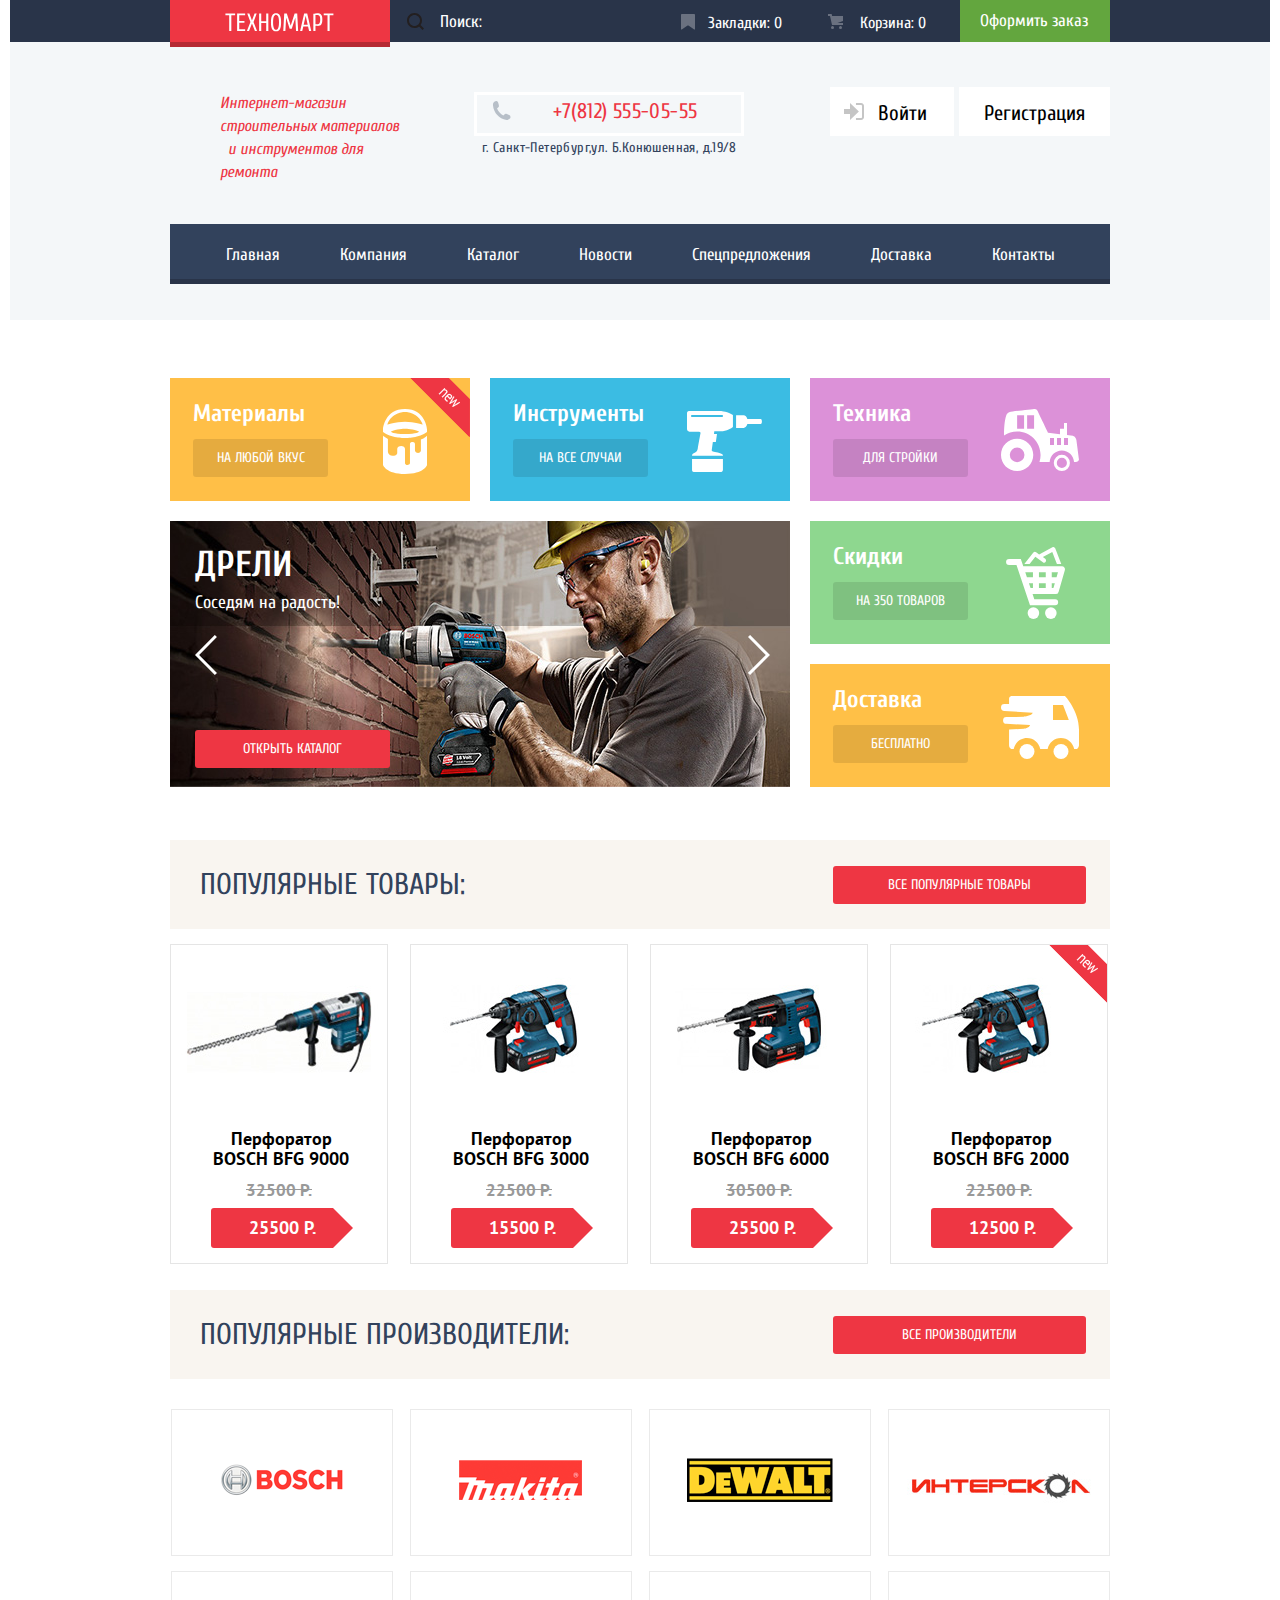
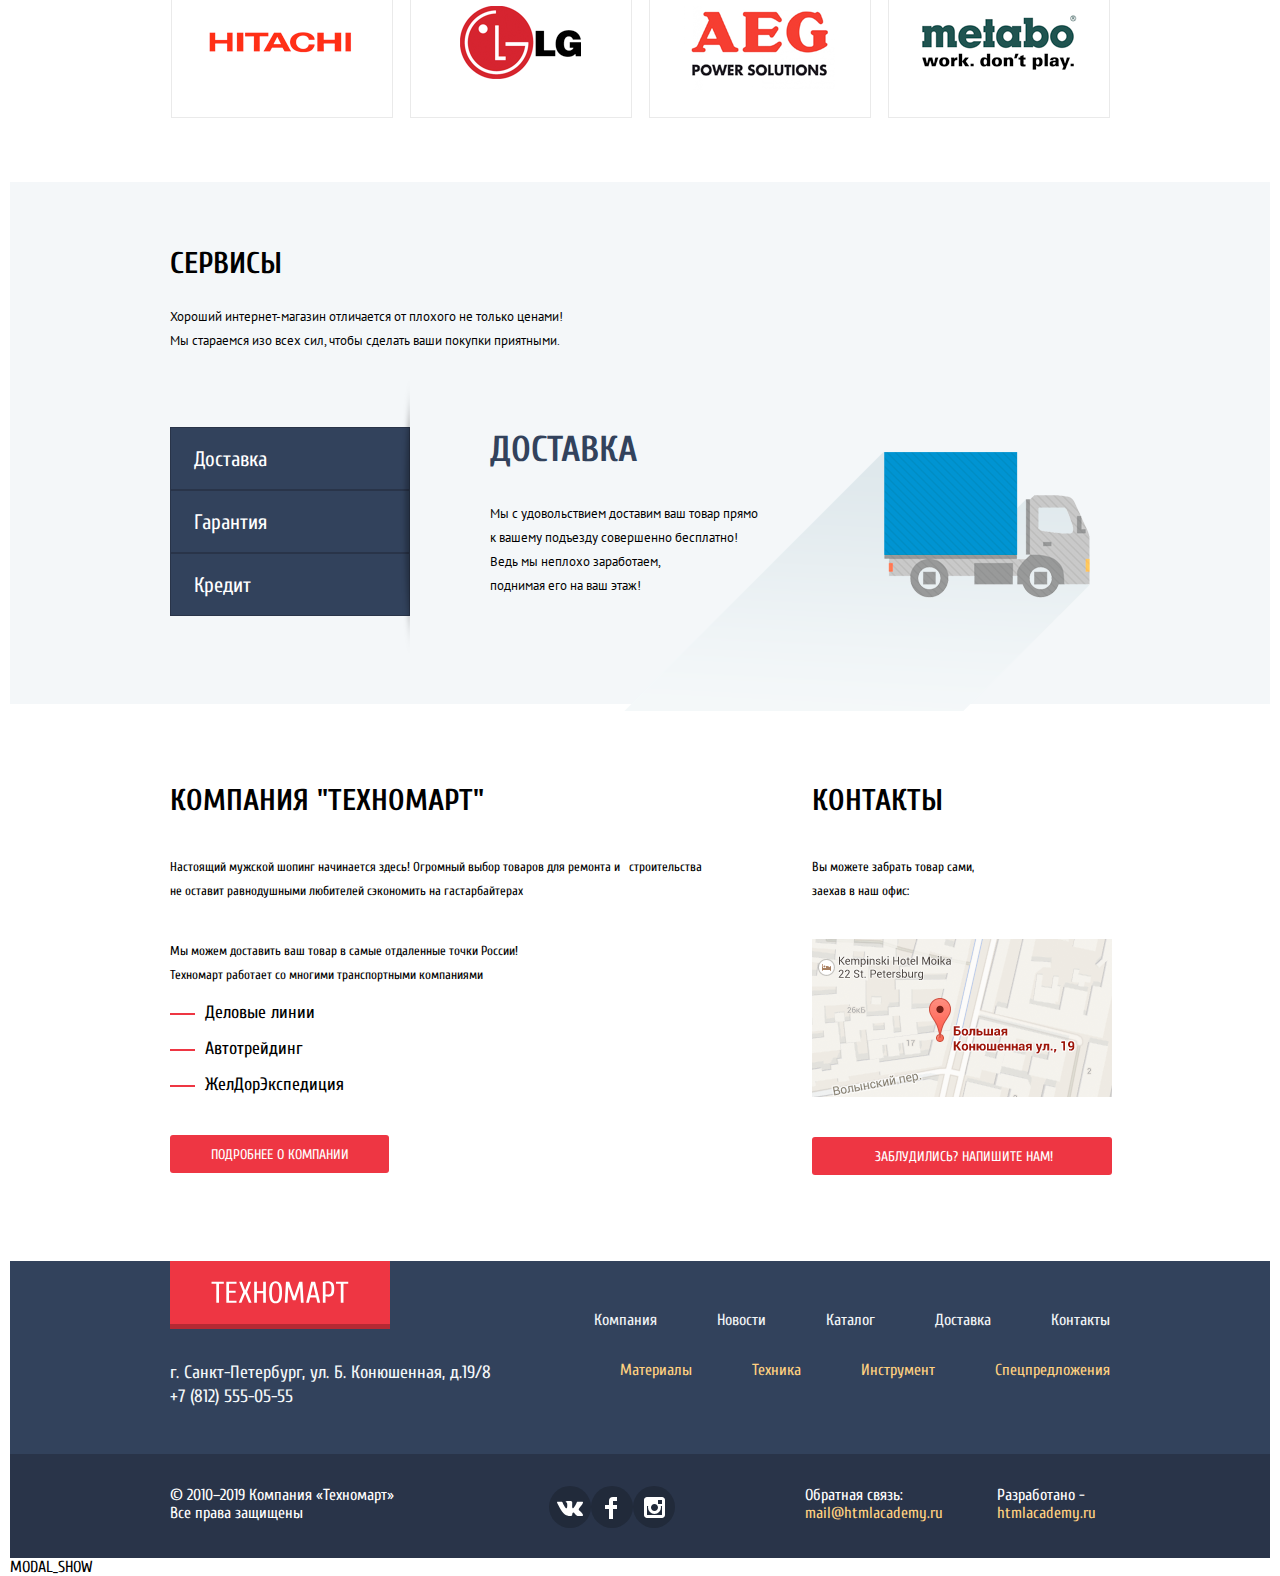
==== commit 5727ccdf: "pp in progress" ====
--- a/index.html
+++ b/index.html
@@ -139,7 +139,7 @@
               <a href="#"><img src="img/makita.png" width="123" height="40" alt="Логотип производителя Makita"></a>
           </div>
           <div class="manufacturer_block dewalt">
-              <a href="#"><img src="img/de-walt.png" width="126" height="37" alt="Логотип производителя DeWalt"></a>
+              <a href="#"><img src="img/de-walt.png" width="146" height="44" alt="Логотип производителя DeWalt"></a>
           </div>
           <div class="manufacturer_block interskol">
               <a href="#"><img src="img/interskol.png" width="200" height="88" alt="Логотип производителя Интерскол"></a>
--- a/css/style.css
+++ b/css/style.css
@@ -496,7 +496,7 @@
 
 .bottom_bar{
   padding-top: 50px;
-  padding-bottom: 53px;
+  padding-bottom: 40px;
   display: flex;
 }
 
@@ -1059,7 +1059,7 @@
   text-align: center;
   color: #000000;
   margin: 0;
-  padding: 5px 26px 18px 30px;
+  padding: 14px 26px 12px 30px;
 }
 
 .old-price{
@@ -1072,10 +1072,15 @@
 
 .price-red{
   position: relative;
-  width: 80px;
+  width: 92px;
   height: 20px;
-  padding: 10px 30px;
-  margin: 13px auto;
+  padding-top: 10px;
+  padding-bottom: 10px;
+  padding-left: 25px;
+  padding-right: 25px;
+  margin-top: 9px;
+  margin-left: 40px;
+  margin-bottom: 15px;
   color: white;
   background: #ee3643;
   border-radius: 3px;
@@ -1471,6 +1476,7 @@
 .bottom_bar-wrapper{
   background-color: #f4f7f9;
   height: 278px;
+  margin-bottom: 58px;
 }
 
 .company-title {
@@ -1607,7 +1613,7 @@
 }
 
 .main_promo{
-  padding-top: 59px;
+  margin-bottom: 53px;
 }
 
 .block{
@@ -1809,7 +1815,7 @@
   align-items: center;
   text-align: center;
   background-color: #f9f5f0;
-  margin-top: 26px;
+  margin-bottom: 15px;
   height: 89px;
 }
 
@@ -1842,7 +1848,7 @@
 }
 
 .popular_goods_item{
-  margin-top: 21px;
+  margin-bottom: 5px;
 }
 
 .promo_item{
@@ -1860,7 +1866,7 @@
   flex-wrap: wrap;
   align-items: center;
   justify-content: center;
-  padding-bottom: 85px;
+  margin-bottom: 64px;
 }
 
 .manufacturer_block{
@@ -1870,13 +1876,13 @@
   border: 1px solid #eaeaea;
   width: 220px;
   height: 145px;
-  margin-top: 20px;
+  margin-top: 15px;
   margin-right: 17px;
 }
 
 .manufacturer_block:nth-child(4n){
   margin: 0;
-  margin-top: 20px;
+  margin-top: 15px;
 }
 
 .manufacturer_block:hover{
@@ -1900,7 +1906,6 @@
 
 .main_services{
   height: 522px;
-  padding-top: 68px;
   background-color: #f4f7f9;
 }
 
@@ -1912,10 +1917,6 @@
   background-color: transparent;
 }
 
-.about_services{
-
-  }
-
 .about_services_title{
   width: 398px;
 }
@@ -1930,7 +1931,8 @@
   font-family: "Cuprum", Arial, sans-serif;
   font-size: 30px;
   line-height: 30px;
-  margin-bottom: 38px;
+  padding-bottom: 26px;
+  padding-top: 67px;
 }
 
 .main_services_text{
@@ -2019,13 +2021,14 @@
 }
 
 .delivery_show{
+  display: block;
   width: 600px;
-  height: 190px;
+  height: 279px;
   background: url("../img/delivery.png") no-repeat 100% 20px;
 }
 
 .waranty_show{
-  display: block;
+  display: none;
   width: 600px;
   height: 288px;
   background: url("../img/guarantee.png") no-repeat 100% 20px;
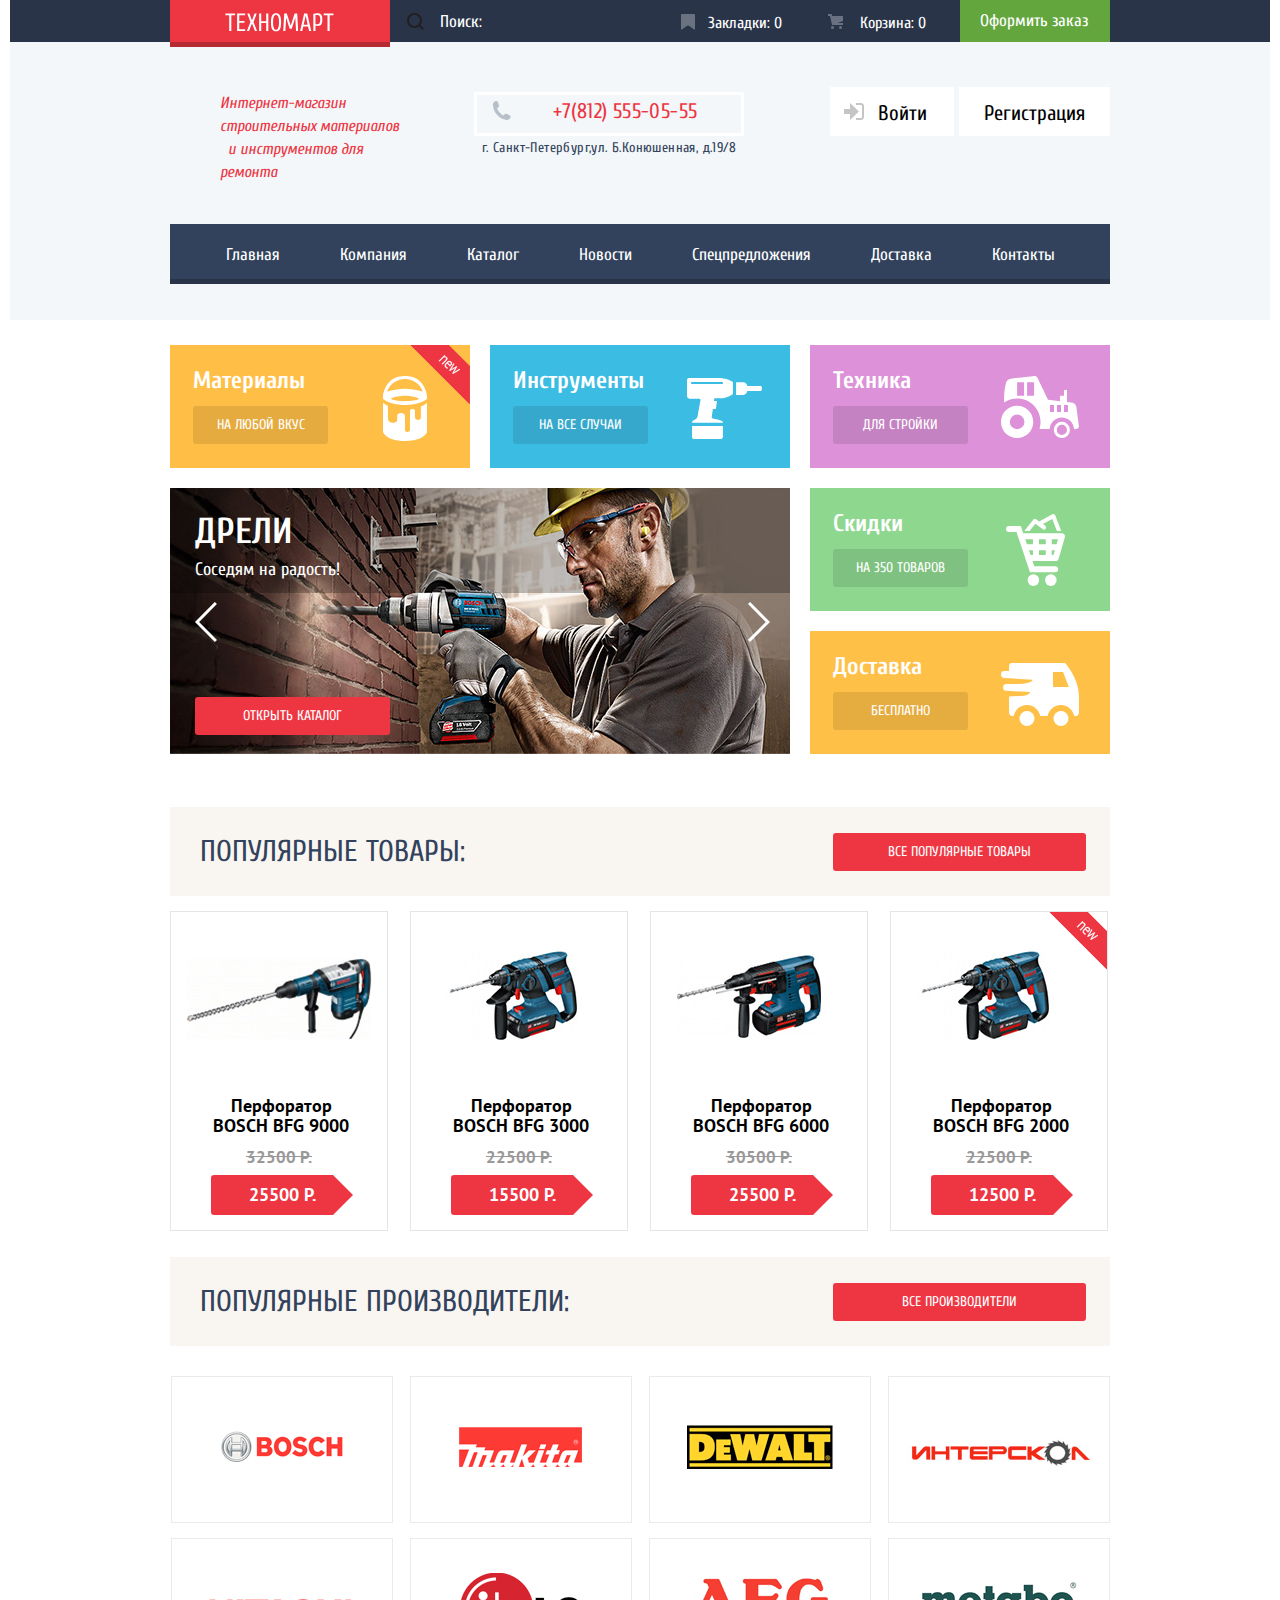
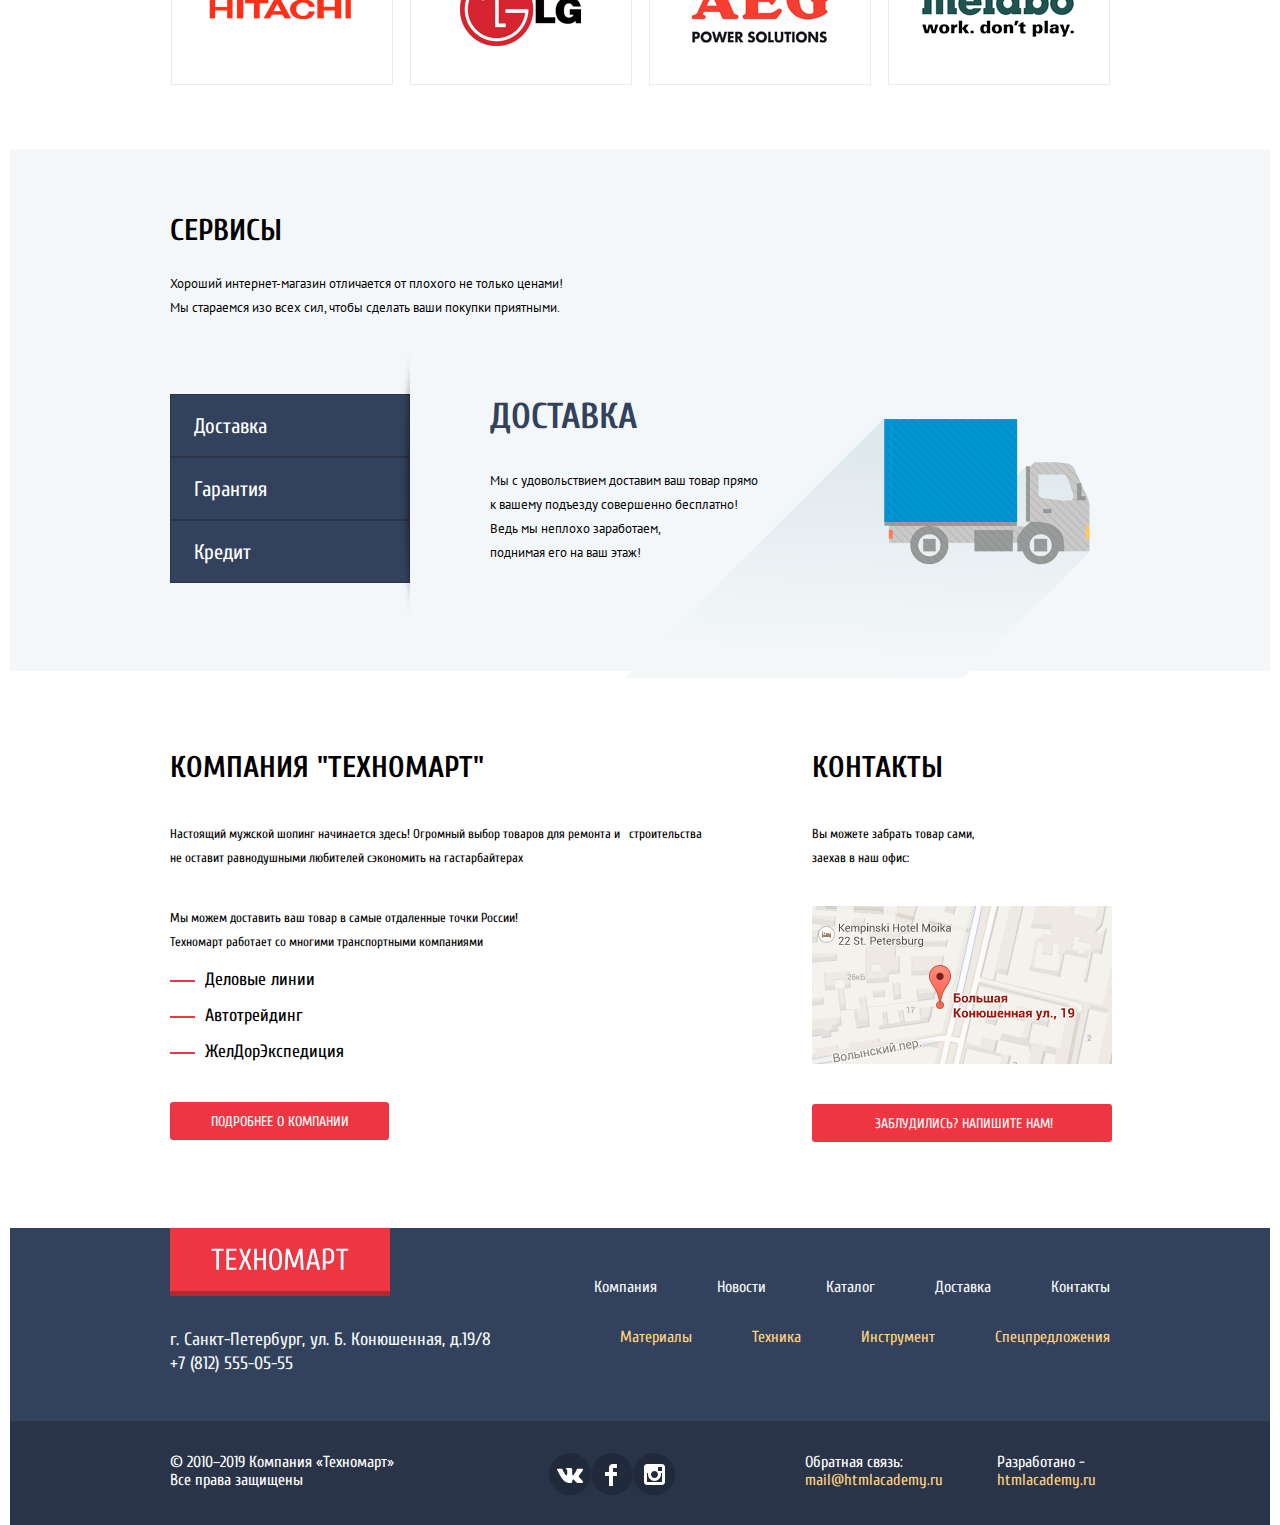
==== commit d5dce63a: "huh" ====
--- a/index.html
+++ b/index.html
@@ -1,327 +1,336 @@
 <!DOCTYPE html>
 <html lang="ru">
-  <head>
+
+<head>
     <meta charset="utf-8">
     <title>HTML Academy: Техномарт</title>
     <link href="https://fonts.googleapis.com/css?family=Cuprum:400,700&di.." rel="stylesheet">
     <link href="https://fonts.googleapis.com/css?family=PT Sans:400,400i,700&display=swap&subset=cyrillic" rel="stylesheet">
     <link rel="stylesheet" href="css/normalize.css">
     <link rel="stylesheet" href="css/style.css">
-  </head>
-  <body>
+</head>
+
+<body>
     <header class="site_header">
-      <h1 class="visually_hidden">Интернет-магазин электротоваров Техномарт</h1>
-     <div class="top_bar_wrapper">
-      <div class="top-bar container">
-    <a class="top-bar__main-logo" href="index.html"><img src="img/main-logo.svg" width="109" height="19" alt="Логотип магазина Техномарт"></a>
-      <form class="search-field" action= "https://echo.htmlacademy.ru" method="get">
-        <!-- <label for="search_field"><span class="visually_hidden">Поле поиска</span><label> -->
-        <input class="top-bar__searching" name="searching" id="search_field" placeholder="Поиск:" type="text">
-      </form>
-        <a class="button bookmark-link" href="#">Закладки: <span>0</span></a>
-        <a class="button cart-link" href="#">Корзина: <span>0</span></a>
-        <a class="button order-link" href="#">Оформить заказ</a>
-      </div>
-  </div>
-  <div class="bottom_bar-wrapper">
-      <div class="bottom_bar container">
-        <p class="bottom_bar_description">Интернет-магазин строительных материалов &nbsp; и инструментов для ремонта</p>
-        <div class="bottom_info">
-        <a class="bottom_bar_phone" href="tel:+78125550555">+7(812) 555-05-55</a>
-            <p class="address">г. Санкт-Петербург,ул. Б.Конюшенная, д.19/8</p>
-          </div>
-        <p class="user-block">
-          <a class="button login-button" href="#">Войти</a>
-          <a class="button registration-button" href="#">Регистрация</a>
-        </p>
-      </div>
-      <nav class="container navigation">
-        <ul class="main_nav">
-       <li class="nav_link"><a href="index.html">Главная</a></li>
-       <li class="nav_link"><a href="company.html">Компания</a></li>
-       <li class="nav_link"><a href="catalog.html">Каталог</a></li>
-       <li class="nav_link"><a href="news.html">Новости</a></li>
-       <li class="nav_link"><a href="deals.html">Спецпредложения</a></li>
-       <li class="nav_link"><a href="delivery.html">Доставка</a></li>
-       <li class="nav_link"><a href="contacts.html">Контакты</a></li>
-     </ul>
-     </nav>
-      </div>
-   </header>
-  	<main>
-      <div class="main_content container">
-        <div class="main_promo">
-          <div class="promo_column_top">
-            <div class="block material_block">
-              <h3 class="block_title">Материалы</h3>
-              <a class="inside_button" href="#">На любой вкус</a>
-              <div class="flag new-flag">new</div>
-            </div>
-            <div class="block tools_block">
-              <h3 class="block_title">Инструменты</h3>
-              <a class="inside_button" href="#">На все случаи</a>
-            </div>
-            <div class="block techics_block">
-              <h3 class="block_title">Техника</h3>
-              <a class="inside_button" href="#">Для стройки</a>
-            </div>
-          </div>
-          <div class="promo_column_bottom">
-            <div class="slider_block">
-              <div class="slider_block_title">
-                <h3>Дрели</h3>
-                <p>Соседям на радость!</p>
-                <a class="catlog_open_button" href="catalog.html">Открыть каталог</a>
-              </div>
-            </div>
-            <div class="promo_right_side">
-            <div class="block sales_block">
-              <h3 class="block_title">Скидки</h3>
-              <a class="inside_button" href="#">на 350 товаров</a>
-            </div>
-            <div class="block delivery_block">
-              <h3 class="block_title">Доставка</h3>
-              <a class="inside_button" href="#">Бесплатно</a>
-            </div>
-          </div>
-          </div>
-        </div>
-        <div class="main_popular_goods container">
-          <h2>Популярные товары:</h2>
-          <a class="popular_goods_button" href="#">Все популярные товары</a>
-        </div>
-        <div class="popular_goods_item">
-          <ul class="catalog_index_list">
-            <li class="catalog_list_item promo_item">
-              <img src="img/item-image.jpg" width="218" height="170" alt="перфоратор BFG9000">
-              <h3 class="catalog_list_item-name">Перфоратор BOSCH BFG 9000</h3>
-              <span class="old-price">32500 Р.</span><div class="price-red">25500 Р.</div>
-              <div class="action">
-              <a class="button_buy" href="#">Купить</a>
-              <a class="button_bookmark" href="#">в Закладки</a>
-              </div>
-              <li class="catalog_list_item promo_item">
-                <img src="img/item-bfg3000.jpg" width="218" height="170" alt="перфоратор BFG3000">
-                <h3 class="catalog_list_item-name">Перфоратор BOSCH BFG 3000</h3>
-                <span class="old-price">22500 Р.</span><div class="price-red">15500 Р.</div>
-                <div class="action">
-                <a class="button_buy" href="#">Купить</a>
-                <a class="button_bookmark" href="#">в Закладки</a>
-                </div>
-                <li class="catalog_list_item promo_item">
-                  <img src="img/item-bfg6000.jpg" width="218" height="170" alt="перфоратор BFG6000">
-                  <h3 class="catalog_list_item-name">Перфоратор BOSCH BFG 6000</h3>
-                  <span class="old-price">30500 Р.</span><div class="price-red">25500 Р.</div>
-                  <div class="action">
-                  <a class="button_buy" href="#">Купить</a>
-                  <a class="button_bookmark" href="#">в Закладки</a>
-                  </div>
-                  <li class="catalog_list_item promo_item">
-                     <img src="img/item-bfg2000.jpg" width="218" height="170" alt="перфоратор BFG3000">
-                     <h3 class="catalog_list_item-name">Перфоратор BOSCH BFG 2000</h3>
-                     <span class="old-price">22500 Р.</span><div class="price-red">12500 Р.</div>
-                     <div class="flag new-flag">new</div>
-                     <div class="action">
-                     <a class="button_buy" href="#">Купить</a>
-                     <a class="button_bookmark" href="#">в Закладки</a>
-                     </div>
-              </ul>
-        </div>
-        <div class="main_popular_manufacturer">
-          <h2>Популярные производители:</h2>
-          <a class="popular_goods_button" href="#">Все производители</a>
-        </div>
-        <div class="popular_manufacturer_item">
-          <div class="manufacturer_block bosch">
-              <a href="#"><img src="img/bosch.png" width="126" height="37" alt="Логотип производителя Bosch"></a>
-          </div>
-          <div class="manufacturer_block makita">
-              <a href="#"><img src="img/makita.png" width="123" height="40" alt="Логотип производителя Makita"></a>
-          </div>
-          <div class="manufacturer_block dewalt">
-              <a href="#"><img src="img/de-walt.png" width="146" height="44" alt="Логотип производителя DeWalt"></a>
-          </div>
-          <div class="manufacturer_block interskol">
-              <a href="#"><img src="img/interskol.png" width="200" height="88" alt="Логотип производителя Интерскол"></a>
-          </div>
-          <div class="manufacturer_block hitachi">
-              <a href="#"><img src="img/hitachi.png" width="169" height="31" alt="Логотип производителя Hitachi"></a>
-          </div>
-          <div class="manufacturer_block lg">
-              <a href="#"><img src="img/lg.png" width="121" height="73" alt="Логотип производителя LG"></a>
-          </div>
-          <div class="manufacturer_block aeg">
-              <a href="#"><img src="img/aeg.png" width="151" height="96" alt="Логотип производителя AEG"></a>
-          </div>
-          <div class="manufacturer_block metabo">
-              <a href="#"><img src="img/metabo.png" width="204" height="69" alt="Логотип производителя Metabo"></a>
-          </div>
-        </div>
-      </div>
+        <h1 class="visually_hidden">Интернет-магазин электротоваров Техномарт</h1>
+        <div class="top_bar_wrapper">
+            <div class="top-bar container">
+                <a class="top-bar__main-logo" href="index.html"><img src="img/main-logo.svg" width="109" height="19" alt="Логотип магазина Техномарт"></a>
+                <form class="search-field" action="https://echo.htmlacademy.ru" method="get">
+                    <!-- <label for="search_field"><span class="visually_hidden">Поле поиска</span><label> -->
+                    <input class="top-bar__searching" name="searching" id="search_field" placeholder="Поиск:" type="text">
+                </form>
+                <a class="button bookmark-link" href="#">Закладки: <span>0</span></a>
+                <a class="button cart-link" href="#">Корзина: <span>0</span></a>
+                <a class="button order-link" href="#">Оформить заказ</a>
+            </div>
+        </div>
+        <div class="bottom_bar-wrapper">
+            <div class="bottom_bar container">
+                <p class="bottom_bar_description">Интернет-магазин строительных материалов &nbsp; и инструментов для ремонта</p>
+                <div class="bottom_info">
+                    <a class="bottom_bar_phone" href="tel:+78125550555">+7(812) 555-05-55</a>
+                    <p class="address">г. Санкт-Петербург,ул. Б.Конюшенная, д.19/8</p>
+                </div>
+                <p class="user-block">
+                    <a class="button login-button" href="#">Войти</a>
+                    <a class="button registration-button" href="#">Регистрация</a>
+                </p>
+            </div>
+            <nav class="container navigation">
+                <ul class="main_nav">
+                    <li class="nav_link"><a href="index.html">Главная</a></li>
+                    <li class="nav_link"><a href="company.html">Компания</a></li>
+                    <li class="nav_link"><a href="catalog.html">Каталог</a></li>
+                    <li class="nav_link"><a href="news.html">Новости</a></li>
+                    <li class="nav_link"><a href="deals.html">Спецпредложения</a></li>
+                    <li class="nav_link"><a href="delivery.html">Доставка</a></li>
+                    <li class="nav_link"><a href="contacts.html">Контакты</a></li>
+                </ul>
+            </nav>
+        </div>
+    </header>
+    <main>
+        <div class="main_content container">
+            <div class="main_promo">
+                <div class="promo_column_top">
+                    <div class="block material_block">
+                        <h3 class="block_title">Материалы</h3>
+                        <a class="inside_button" href="#">На любой вкус</a>
+                        <div class="flag new-flag">new</div>
+                    </div>
+                    <div class="block tools_block">
+                        <h3 class="block_title">Инструменты</h3>
+                        <a class="inside_button" href="#">На все случаи</a>
+                    </div>
+                    <div class="block techics_block">
+                        <h3 class="block_title">Техника</h3>
+                        <a class="inside_button" href="#">Для стройки</a>
+                    </div>
+                </div>
+                <div class="promo_column_bottom">
+                    <div class="slider_block">
+                        <div class="slider_block_title">
+                            <h3>Дрели</h3>
+                            <p>Соседям на радость!</p>
+                            <a class="catlog_open_button" href="catalog.html">Открыть каталог</a>
+                        </div>
+                    </div>
+                    <div class="promo_right_side">
+                        <div class="block sales_block">
+                            <h3 class="block_title">Скидки</h3>
+                            <a class="inside_button" href="#">на 350 товаров</a>
+                        </div>
+                        <div class="block delivery_block">
+                            <h3 class="block_title">Доставка</h3>
+                            <a class="inside_button" href="#">Бесплатно</a>
+                        </div>
+                    </div>
+                </div>
+            </div>
+            <div class="main_popular_goods container">
+                <h2>Популярные товары:</h2>
+                <a class="popular_goods_button" href="#">Все популярные товары</a>
+            </div>
+            <div class="popular_goods_item">
+                <ul class="catalog_index_list">
+                    <li class="catalog_list_item promo_item">
+                        <img src="img/item-image.jpg" width="218" height="170" alt="перфоратор BFG9000">
+                        <h3 class="catalog_list_item-name">Перфоратор BOSCH BFG 9000</h3>
+                        <span class="old-price">32500 Р.</span>
+                        <div class="price-red">25500 Р.</div>
+                        <div class="action">
+                            <a class="button_buy" href="#">Купить</a>
+                            <a class="button_bookmark" href="#">в Закладки</a>
+                        </div>
+                        <li class="catalog_list_item promo_item">
+                            <img src="img/item-bfg3000.jpg" width="218" height="170" alt="перфоратор BFG3000">
+                            <h3 class="catalog_list_item-name">Перфоратор BOSCH BFG 3000</h3>
+                            <span class="old-price">22500 Р.</span>
+                            <div class="price-red">15500 Р.</div>
+                            <div class="action">
+                                <a class="button_buy" href="#">Купить</a>
+                                <a class="button_bookmark" href="#">в Закладки</a>
+                            </div>
+                            <li class="catalog_list_item promo_item">
+                                <img src="img/item-bfg6000.jpg" width="218" height="170" alt="перфоратор BFG6000">
+                                <h3 class="catalog_list_item-name">Перфоратор BOSCH BFG 6000</h3>
+                                <span class="old-price">30500 Р.</span>
+                                <div class="price-red">25500 Р.</div>
+                                <div class="action">
+                                    <a class="button_buy" href="#">Купить</a>
+                                    <a class="button_bookmark" href="#">в Закладки</a>
+                                </div>
+                                <li class="catalog_list_item promo_item">
+                                    <img src="img/item-bfg2000.jpg" width="218" height="170" alt="перфоратор BFG3000">
+                                    <h3 class="catalog_list_item-name">Перфоратор BOSCH BFG 2000</h3>
+                                    <span class="old-price">22500 Р.</span>
+                                    <div class="price-red">12500 Р.</div>
+                                    <div class="flag new-flag">new</div>
+                                    <div class="action">
+                                        <a class="button_buy" href="#">Купить</a>
+                                        <a class="button_bookmark" href="#">в Закладки</a>
+                                    </div>
+                </ul>
+            </div>
+            <div class="main_popular_manufacturer">
+                <h2>Популярные производители:</h2>
+                <a class="popular_goods_button" href="#">Все производители</a>
+            </div>
+            <div class="popular_manufacturer_item">
+                <div class="manufacturer_block bosch">
+                    <a href="#"><img src="img/bosch.png" width="126" height="37" alt="Логотип производителя Bosch"></a>
+                </div>
+                <div class="manufacturer_block makita">
+                    <a href="#"><img src="img/makita.png" width="123" height="40" alt="Логотип производителя Makita"></a>
+                </div>
+                <div class="manufacturer_block dewalt">
+                    <a href="#"><img src="img/de-walt.png" width="146" height="44" alt="Логотип производителя DeWalt"></a>
+                </div>
+                <div class="manufacturer_block interskol">
+                    <a href="#"><img src="img/interskol.png" width="200" height="88" alt="Логотип производителя Интерскол"></a>
+                </div>
+                <div class="manufacturer_block hitachi">
+                    <a href="#"><img src="img/hitachi.png" width="169" height="31" alt="Логотип производителя Hitachi"></a>
+                </div>
+                <div class="manufacturer_block lg">
+                    <a href="#"><img src="img/lg.png" width="121" height="73" alt="Логотип производителя LG"></a>
+                </div>
+                <div class="manufacturer_block aeg">
+                    <a href="#"><img src="img/aeg.png" width="151" height="96" alt="Логотип производителя AEG"></a>
+                </div>
+                <div class="manufacturer_block metabo">
+                    <a href="#"><img src="img/metabo.png" width="204" height="69" alt="Логотип производителя Metabo"></a>
+                </div>
+            </div>
+        </div>
         <div class="main_services_wrapper">
-          <div class="main_services container">
-            <section class="about_services">
-              <div class="about_services_title">
-            <h2 class="main_services_title">Сервисы</h2>
-            <p class="main_services_text">
-              Хороший интернет-магазин отличается от плохого не только ценами!Мы
-               стараемся изо всех сил, чтобы сделать ваши покупки приятными.
-            </p>
-          </div>
-            <div class="services_list">
-            <ul class="services_title">
-              <li class="tile delivery"><button class="services_button" type="button">Доставка</button></li>
-              <li class="tile waranty"><button class="services_button" type="button">Гарантия</button></li>
-              <li class="tile credit"><button class="services_button" type="button">Кредит</button></li>
-            </ul>
-            <ul class="services_description">
-              <li class="visually_hidden delivery_show">
-                <h4 class="delivery_show_title">Доставка</h4>
-                <p class="delivery_show_descriptiion">
-                    Мы с удовольствием доставим ваш товар прямо<br>
-                    к вашему подъезду совершенно бесплатно!
-                    Ведь мы неплохо заработаем,<br>
-                    поднимая его на ваш этаж!</p></li>
-              <li class="visually_hidden waranty_show">
-                <h4 class="waranty_show_title">Гарантия</h4>
-                <p class="waranty_show_description">
-                    Если купленный у нас товар поломается или заискрит,<br>
-                    а также в случае пожара, спровоцированного его возгаранием,
-                    вы всегда можете быть уверены в нашей гарантии. Мы обменяем
-                    сгоревший товар на новый.<br>
-                    Дом уж восстановите как-нибудь сами.
-                </p>
-              </li>
-              <li class="visually_hidden credit_show">
-                <h4 class="credit_show_title">Кредит</h4>
-                <p class="credit_show_description">
-                    Залезть в долговую яму стало проще!<br>
-                    Кредитные консультанты придут вам на помощь.
-                </p>
-              </li>
-            </ul>
-          </div>
-          </section>
-          </div>
-        </div>
-
-       <div class="bottom-about container">
-      <section class="bottom-about__delivery">
-        <h2 class="delivery-title">Компания "Техномарт"</h2>
-  		 	<p class="delivery-text">
-  		 	Настоящий мужской шопинг начинается здесь! Огромный выбор товаров для ремонта и &nbsp; строительства не оставит равнодушными любителей сэкономить на гастарбайтерах</p>
-        <div class="middle-container">
-  		 	<p class="delivery-text-second">Мы можем доставить ваш товар в самые отдаленные точки России!Техномарт работает со многими транспортными компаниями</p>
-  		 	<ul class="transport-company-names">
-  		 		<li class="company-title">Деловые линии</li>
-  		 		<li class="company-title">Автотрейдинг</li>
-  		 		<li class="company-title">ЖелДорЭкспедиция</li>
-  		 	</ul>
-       </div>
-        <a class="more-info" href="#">Подробнее о компании</a>
-       </section>
-        <section class="contacts">
-            <h2 class="delivery-title">Контакты</h2>
-  		 	<p class="how-to-find">Вы можете забрать товар сами, заехав в наш офис:</p>
-  		 	 <a class="map" href="#"><img src="img/map.png" width="300" height="158" alt="Офис на карте по адресу Большая Конюшенная д.19"></a>
-         <div class="modal-map">
-             <iframe src="https://yandex.ru/map-widget/v1/-/CBFXQGSKCD" width="940" height="446"></iframe>
-           <!-- <img src="img/map.jpg" width="940" height="446" alt="Офис на карте по адресу Большая Конюшенная д.19"> -->
-             <button class="modal_close" type="button"><span class="visually_hidden">закрыть</span></button>
-         </div>
-         <a class="lost" href="#">Заблудились? Напишите нам!</a>
-
-         <form class="feedback-form" action="https://echo.htmlacademy.ru" method="post">
-           <fieldset class="commentary-form">
-             <div class="user-info">
-           <div class="half-width">
-         <label for="name">Ваше имя:</label>
-             <input type="text" name="name" id="name" placeholder="Имя Фамилия" required>
-           </div>
-           <div class="half-width">
-         <label for="mail">Ваш e-mail:</label>
-           <input type="text" name="email" id="mail" placeholder="email@example.com" required>
-         </div>
-         <button class="modal_close" type="button"><span class="visually_hidden">закрыть</span></button>
-       </div>
-       <div class="comment-area">
-         <label for="comment">Текст письма:</label>
-           <textarea class="feedback-form__item__full-width" id="comment" name="comment" placeholder="В свободной форме"></textarea>
-         </div>
-         <div class="send-button">
-           <button class="feedback-form__button" type="submit">Отправить</button>
-
-         </div>
-         </fieldset>
-         </form>
-  		 </section>
-      </div>
-  	</main>
+            <div class="main_services container">
+                <section class="about_services">
+                    <div class="about_services_title">
+                        <h2 class="main_services_title">Сервисы</h2>
+                        <p class="main_services_text">
+                            Хороший интернет-магазин отличается от плохого не только ценами!Мы стараемся изо всех сил, чтобы сделать ваши покупки приятными.
+                        </p>
+                    </div>
+                    <div class="services_list">
+                        <ul class="services_title">
+                            <li class="tile delivery">
+                                <button class="services_button" type="button">Доставка</button>
+                            </li>
+                            <li class="tile waranty">
+                                <button class="services_button" type="button">Гарантия</button>
+                            </li>
+                            <li class="tile credit">
+                                <button class="services_button" type="button">Кредит</button>
+                            </li>
+                        </ul>
+                        <ul class="services_description">
+                            <li class="visually_hidden delivery_show">
+                                <h4 class="delivery_show_title">Доставка</h4>
+                                <p class="delivery_show_descriptiion">
+                                    Мы с удовольствием доставим ваш товар прямо
+                                    <br> к вашему подъезду совершенно бесплатно! Ведь мы неплохо заработаем,
+                                    <br> поднимая его на ваш этаж!</p>
+                            </li>
+                            <li class="visually_hidden waranty_show">
+                                <h4 class="waranty_show_title">Гарантия</h4>
+                                <p class="waranty_show_description">
+                                    Если купленный у нас товар поломается или заискрит,
+                                    <br> а также в случае пожара, спровоцированного его возгаранием, вы всегда можете быть уверены в нашей гарантии. Мы обменяем сгоревший товар на новый.
+                                    <br> Дом уж восстановите как-нибудь сами.
+                                </p>
+                            </li>
+                            <li class="visually_hidden credit_show">
+                                <h4 class="credit_show_title">Кредит</h4>
+                                <p class="credit_show_description">
+                                    Залезть в долговую яму стало проще!
+                                    <br> Кредитные консультанты придут вам на помощь.
+                                </p>
+                            </li>
+                        </ul>
+                    </div>
+                </section>
+            </div>
+        </div>
+
+        <div class="bottom-about container">
+            <section class="bottom-about__delivery">
+                <h2 class="delivery-title">Компания "Техномарт"</h2>
+                <p class="delivery-text">
+                    Настоящий мужской шопинг начинается здесь! Огромный выбор товаров для ремонта и &nbsp; строительства не оставит равнодушными любителей сэкономить на гастарбайтерах</p>
+                <div class="middle-container">
+                    <p class="delivery-text-second">Мы можем доставить ваш товар в самые отдаленные точки России!Техномарт работает со многими транспортными компаниями</p>
+                    <ul class="transport-company-names">
+                        <li class="company-title">Деловые линии</li>
+                        <li class="company-title">Автотрейдинг</li>
+                        <li class="company-title">ЖелДорЭкспедиция</li>
+                    </ul>
+                </div>
+                <a class="more-info" href="#">Подробнее о компании</a>
+            </section>
+            <section class="contacts">
+                <h2 class="delivery-title">Контакты</h2>
+                <p class="how-to-find">Вы можете забрать товар сами, заехав в наш офис:</p>
+                <a class="map" href="#"><img src="img/map.png" width="300" height="158" alt="Офис на карте по адресу Большая Конюшенная д.19"></a>
+                <div class="modal-map">
+                    <iframe src="https://yandex.ru/map-widget/v1/-/CBFXQGSKCD" width="940" height="446"></iframe>
+                    <!-- <img src="img/map.jpg" width="940" height="446" alt="Офис на карте по адресу Большая Конюшенная д.19"> -->
+                    <button class="modal_close" type="button"><span class="visually_hidden">закрыть</span></button>
+                </div>
+                <a class="lost" href="#">Заблудились? Напишите нам!</a>
+
+                <form class="feedback-form" action="https://echo.htmlacademy.ru" method="post">
+                    <fieldset class="commentary-form">
+                        <div class="user-info">
+                            <div class="half-width">
+                                <label for="name">Ваше имя:</label>
+                                <input type="text" name="name" id="name" placeholder="Имя Фамилия" required>
+                            </div>
+                            <div class="half-width">
+                                <label for="mail">Ваш e-mail:</label>
+                                <input type="text" name="email" id="mail" placeholder="email@example.com" required>
+                            </div>
+                            <button class="modal_close" type="button"><span class="visually_hidden">закрыть</span></button>
+                        </div>
+                        <div class="comment-area">
+                            <label for="comment">Текст письма:</label>
+                            <textarea class="feedback-form__item__full-width" id="comment" name="comment" placeholder="В свободной форме"></textarea>
+                        </div>
+                        <div class="send-button">
+                            <button class="feedback-form__button" type="submit">Отправить</button>
+
+                        </div>
+                    </fieldset>
+                </form>
+            </section>
+        </div>
+    </main>
     <footer class="footer-main">
-      <div class="footer-top-wrapper">
-        <div class="footer-top-up">
-      <div class="footer-top container">
-      <a class="bottom-main-logo" href="index.html"><img src="img/main-logo.svg" width="138" height="23" alt="Логотип магазина Техномарт"></a>
-      <ul class="bottom-main-nav">
-        <li class="bottom-nav-title"><a href="company.html">Компания</a></li>
-        <li class="bottom-nav-title"><a href="news.html">Новости</a></li>
-        <li class="bottom-nav-title"><a href="catalog.html">Каталог</a></li>
-        <li class="bottom-nav-title"><a href="delivery.html">Доставка</a></li>
-        <li class="bottom-nav-title"><a href="contacts.html">Контакты</a></li>
-      </ul>
-    </div>
-      <div class="footer-middle container">
-        <p class="bottom-contacts">г. Санкт-Петербург, ул. Б. Конюшенная, д.19/8 +7 (812) 555-05-55</p>
-      <ul class="bottom-secondary-nav">
-        <li class="bottom-nav-title"><a href="materials.html">Материалы</a></li>
-        <li class="bottom-nav-title"><a href="techics.html">Техника</a></li>
-        <li class="bottom-nav-title"><a href="tools.html">Инструмент</a></li>
-        <li class="bottom-nav-title"><a href="deals.html">Спецпредложения</a></li>
-      </ul>
-    </div>
-    </div>
-    </div>
-    <div class="footer-bottom-wrapper">
-    <div class="footer-bottom container">
-      <p class="copyrights">© 2010–2019 Компания «Техномарт» Все права защищены</p>
-        <ul class="footer-social">
-          <li><a class="footer-social button-vk" href=""><span class="visually_hidden">Vkontakte</span></a></li>
-          <li><a class="footer-social button-fb" href=""><span class="visually_hidden">Facebook</span></a></li>
-          <li><a class="footer-social button-inst" href=""><span class="visually_hidden">Instagram</span></a></li>
-        </ul>
-          <p class="dev-button mail">Обратная связь:&nbsp;
-          <a class="mail-link" href="#">mail@htmlacademy.ru</a></p>
-          <p class="dev-button dev">Разработано - &nbsp;
-          <a class="site-link" href="#">htmlacademy.ru</a></p>
-        </div>
+        <div class="footer-top-wrapper">
+            <div class="footer-top-up">
+                <div class="footer-top container">
+                    <a class="bottom-main-logo" href="index.html"><img src="img/main-logo.svg" width="138" height="23" alt="Логотип магазина Техномарт"></a>
+                    <ul class="bottom-main-nav">
+                        <li class="bottom-nav-title"><a href="company.html">Компания</a></li>
+                        <li class="bottom-nav-title"><a href="news.html">Новости</a></li>
+                        <li class="bottom-nav-title"><a href="catalog.html">Каталог</a></li>
+                        <li class="bottom-nav-title"><a href="delivery.html">Доставка</a></li>
+                        <li class="bottom-nav-title"><a href="contacts.html">Контакты</a></li>
+                    </ul>
+                </div>
+                <div class="footer-middle container">
+                    <p class="bottom-contacts">г. Санкт-Петербург, ул. Б. Конюшенная, д.19/8 +7 (812) 555-05-55</p>
+                    <ul class="bottom-secondary-nav">
+                        <li class="bottom-nav-title"><a href="materials.html">Материалы</a></li>
+                        <li class="bottom-nav-title"><a href="techics.html">Техника</a></li>
+                        <li class="bottom-nav-title"><a href="tools.html">Инструмент</a></li>
+                        <li class="bottom-nav-title"><a href="deals.html">Спецпредложения</a></li>
+                    </ul>
+                </div>
+            </div>
+        </div>
+        <div class="footer-bottom-wrapper">
+            <div class="footer-bottom container">
+                <p class="copyrights">© 2010–2019 Компания «Техномарт» Все права защищены</p>
+                <ul class="footer-social">
+                    <li><a class="footer-social button-vk" href=""><span class="visually_hidden">Vkontakte</span></a></li>
+                    <li><a class="footer-social button-fb" href=""><span class="visually_hidden">Facebook</span></a></li>
+                    <li><a class="footer-social button-inst" href=""><span class="visually_hidden">Instagram</span></a></li>
+                </ul>
+                <p class="dev-button mail">Обратная связь:&nbsp;
+                    <a class="mail-link" href="#">mail@htmlacademy.ru</a></p>
+                <p class="dev-button dev">Разработано - &nbsp;
+                    <a class="site-link" href="#">htmlacademy.ru</a></p>
+            </div>
         </div>
     </footer>
     <script>
-      var map = document.querySelector(".map");
-      var popup = document.querySelector(".modal-map");
-      map.addEventListener("click", function(evt){
-        evt.preventDefault();
-        popup.classList.add("modal_show");
-      });
-      var close = document.querySelector(".modal_close");
-          close.addEventListener("click", function(evt){
-          evt.preventDefault();
+        var map = document.querySelector(".map");
+        var popup = document.querySelector(".modal-map");
+        map.addEventListener("click", function(evt) {
+            evt.preventDefault();
+            popup.classList.add("modal_show");
+        });
+        var close = document.querySelector(".modal_close");
+        close.addEventListener("click", function(evt) {
+            evt.preventDefault();
             popup.classList.remove("modal_show");
-      });
-       var form = document.querySelector(".lost");
-       var formPopup = document.querySelector(".feedback-form");
-       var formFocus = formPopup.querySelector("[name=name]");
-          form.addEventListener("click", function(evt){
-          evt.preventDefault();
+        });
+        var form = document.querySelector(".lost");
+        var formPopup = document.querySelector(".feedback-form");
+        var formFocus = formPopup.querySelector("[name=name]");
+        form.addEventListener("click", function(evt) {
+            evt.preventDefault();
             formPopup.classList.add("modal_show");
             formFocus.focus();
-      });
+        });
         var formClose = formPopup.querySelector(".modal_close");
-          formClose.addEventListener("click", function(evt){
-          evt.preventDefault();
+        formClose.addEventListener("click", function(evt) {
+            evt.preventDefault();
             formPopup.classList.remove("modal_show");
-      });
-      </script>
-  </body>
+        });
+    </script>
+</body>
+
 </html>
-modal_show
--- a/css/style.css
+++ b/css/style.css
@@ -1,144 +1,145 @@
-body{
-  text-transform: uppercase;
-  font-family: "Cuprum", Arial, sans-serif;
-  margin: 0;
-  padding: 0 10px;
-  background-color: #ffffff;
-}
-
-a{
-  text-decoration: none;
-}
-
-.modal_close{
-  padding: 0;
-  border: none;
-}
-
-.modal_close::before{
-  content: "";
-  position: absolute;
-  width: 21px;
-  height: 21px;
-  top: 9px;
-  right: 9px;
-  background: url("../img/modal-close.svg") no-repeat 0 0;
-  cursor: pointer;
-}
-
-.button-show{
-  margin: 0;
-  margin-left: 32px;
-  margin-top: 75px;
-  background-color: #ffffff;
-  border: 1px solid #e5e5e5;
-  border-radius: 2px;
-  color: #000000;
-  padding: 13px 37px 12px 37px;
-  text-transform: uppercase;
-  text-align: center;
-  font-size: 13px;
-  line-height: 18px;
-}
-
-.go-buy[type="button"]{
-  margin: 0;
-  margin-left: 20px;
-  font-style: "Cuprum", Arial, sans-serif;
-  font-size: 14px;
-  line-height: 18px;
-  width: 220px;
-  color: #000000;
-  background-color: #ffffff;
-}
-
-.container{
-  width: 940px;
-  margin: 0 auto;
-}
-
-.commentary-form{
-  padding: 0;
-  display: flex;
-  border: none;
-  border-top: 5px solid red;
-  box-shadow: 0px 20px 40px 0 rgba(41, 52, 73, 0.75);
-}
-
-.user-info{
-  position: relative;
-  padding: 40px 80px 22px 80px;
-}
-
-.feedback-form{
-  background-color: #ffffff;
-  top: 25px;
-  left: 50%;
-  margin-left: -470px;
-  width: 620px;
-  position: fixed;
-  display: none;
-  z-index: 1000;
-}
-
-.feedback-form label{
-  font-family: "Cuprum", Arial, sans-serif;
-  margin-bottom: 13px;
-  font-size: 18px;
-  line-height: 18px;
-  text-transform: none;
-  display: block;
-}
-
-.feedback-form input{
-  border: 2px solid #dee3e4;
-  padding-left: 16px;
-  width: 200px;
-  height: 32px;
-  border-radius: 5px;
-  outline: none;
-}
-
-.commentary-form input:hover{
-  border: solid 2px #b5b5b5;
-}
-
-.commentary-form input:focus{
- border: solid 2px #ee3643;
-}
-
-.feedback-form legend{
-  display: none;
-}
-
-.half-width{
-  display: inline-block;
-  vertical-align: middle;
-}
-
-.half-width:first-child{
-  margin-right: 16px;
-}
-
-.comment-area{
-  outline: none;
-  padding: 0 80px 36.8px 80px;
-}
-
-.comment-area textarea{
-  width: 440px;
-  height: 99px;
-  padding: 0;
-  padding-left: 16px;
-  padding-top: 13px;
-  resize: none;
-  font-family: "PT Sans", Arial, sans-serif;;
-  font-size: 13px;
-  line-height: 18px;
-  color: #a9a9a9;
-}
-
-input[type="button"]{
+body {
+    text-transform: uppercase;
+    font-family: "Cuprum", Arial, sans-serif;
+    margin: 0;
+    padding: 0 10px;
+    background-color: #ffffff;
+}
+
+a {
+    text-decoration: none;
+}
+
+.modal_close {
+    padding: 0;
+    border: none;
+}
+
+.modal_close::before {
+    content: "";
+    position: absolute;
+    width: 21px;
+    height: 21px;
+    top: 9px;
+    right: 9px;
+    background: url("../img/modal-close.svg") no-repeat 0 0;
+    cursor: pointer;
+}
+
+.button-show {
+    margin: 0;
+    margin-left: 32px;
+    margin-top: 75px;
+    background-color: #ffffff;
+    border: 1px solid #e5e5e5;
+    border-radius: 2px;
+    color: #000000;
+    padding: 13px 37px 12px 37px;
+    text-transform: uppercase;
+    text-align: center;
+    font-size: 13px;
+    line-height: 18px;
+}
+
+.go-buy[type="button"] {
+    margin: 0;
+    margin-left: 20px;
+    font-style: "Cuprum", Arial, sans-serif;
+    font-size: 14px;
+    line-height: 18px;
+    width: 220px;
+    color: #000000;
+    background-color: #ffffff;
+}
+
+.container {
+    width: 940px;
+    margin: 0 auto;
+}
+
+.commentary-form {
+    padding: 0;
+    display: flex;
+    border: none;
+    border-top: 5px solid red;
+    box-shadow: 0px 20px 40px 0 rgba(41, 52, 73, 0.75);
+}
+
+.user-info {
+    position: relative;
+    padding: 40px 80px 22px 80px;
+}
+
+.feedback-form {
+    background-color: #ffffff;
+    top: 25px;
+    left: 50%;
+    margin-left: -470px;
+    width: 620px;
+    position: fixed;
+    display: none;
+    z-index: 1000;
+}
+
+.feedback-form label {
+    font-family: "Cuprum", Arial, sans-serif;
+    margin-bottom: 13px;
+    font-size: 18px;
+    line-height: 18px;
+    text-transform: none;
+    display: block;
+}
+
+.feedback-form input {
+    border: 2px solid #dee3e4;
+    padding-left: 16px;
+    width: 200px;
+    height: 32px;
+    border-radius: 5px;
+    outline: none;
+}
+
+.commentary-form input:hover {
+    border: solid 2px #b5b5b5;
+}
+
+.commentary-form input:focus {
+    border: solid 2px #ee3643;
+}
+
+.feedback-form legend {
+    display: none;
+}
+
+.half-width {
+    display: inline-block;
+    vertical-align: middle;
+}
+
+.half-width:first-child {
+    margin-right: 16px;
+}
+
+.comment-area {
+    outline: none;
+    padding: 0 80px 36.8px 80px;
+}
+
+.comment-area textarea {
+    width: 440px;
+    height: 99px;
+    padding: 0;
+    padding-left: 16px;
+    padding-top: 13px;
+    resize: none;
+    font-family: "PT Sans", Arial, sans-serif;
+    ;
+    font-size: 13px;
+    line-height: 18px;
+    color: #a9a9a9;
+}
+
+input[type="button"] {
     font-family: "Cuprum", Arial, sans-serif;
     font-size: 14px;
     line-height: 18px;
@@ -152,512 +153,511 @@
     margin-top: 74px;
 }
 
-.send-button{
-  padding: 0;
-  display: block;
-  padding: 36.8px 80px;
-  background-color: #f1f1f1;
-}
-
-.feedback-form__button{
-  background-color: #ee3643;
-  border: none;
-  border-radius: 3px;
-  color: white;
-  padding: 10px 32px;
-  width: 460px;
-  text-align: center;
-  text-decoration: none;
-  font-size: 16px;
-}
-
-.top-bar{
-  display: flex;
-  height: 42px;
-}
-
-.button{
-  text-transform: none;
-  color: #ffffff;
-}
-
-.bookmark-link{
-  padding: 14px 28px 13px 44px;
-  position: relative;
-}
-
-.bookmark-link:active{
-  color: rgba(255, 255, 255, 0.6);
-}
-
-.bookmark-link::before{
-  content: "";
-  position: absolute;
-  left: 17px;
-  width: 14px;
-  height: 16px;
-  background-image: url("../img/icon-bookmark.svg");
-  background-repeat:no-repeat;
-  opacity: 0.3;
-}
-
-.bookmark-link:hover:before{
-  opacity: 1;
-}
-
-.bookmark-link:active:before{
-  opacity: 0.3;
-}
-
-.cart-link{
-  width: 74px;
-  height: 15px;
-  padding: 14px 26px 13px 50px;
-  position: relative;
-}
-
-.catalog_cart-link{
-  overflow: hidden;
-  width: 100px;
-  height: 15px;
-  padding-top: 14px;
-  padding-bottom: 13px;
-  padding-left: 50px;
-  position: relative;
-  background-color: #ee3643;
+.send-button {
+    padding: 0;
+    display: block;
+    padding: 36.8px 80px;
+    background-color: #f1f1f1;
+}
+
+.feedback-form__button {
+    background-color: #ee3643;
+    border: none;
+    border-radius: 3px;
+    color: white;
+    padding: 10px 32px;
+    width: 460px;
+    text-align: center;
+    text-decoration: none;
+    font-size: 16px;
+}
+
+.top-bar {
+    display: flex;
+    height: 42px;
+}
+
+.button {
+    text-transform: none;
+    color: #ffffff;
+}
+
+.bookmark-link {
+    padding: 14px 28px 13px 44px;
+    position: relative;
+}
+
+.bookmark-link:active {
+    color: rgba(255, 255, 255, 0.6);
+}
+
+.bookmark-link::before {
+    content: "";
+    position: absolute;
+    left: 17px;
+    width: 14px;
+    height: 16px;
+    background-image: url("../img/icon-bookmark.svg");
+    background-repeat: no-repeat;
+    opacity: 0.3;
+}
+
+.bookmark-link:hover:before {
+    opacity: 1;
+}
+
+.bookmark-link:active:before {
+    opacity: 0.3;
+}
+
+.cart-link {
+    width: 74px;
+    height: 15px;
+    padding: 14px 26px 13px 50px;
+    position: relative;
+}
+
+.catalog_cart-link {
+    overflow: hidden;
+    width: 100px;
+    height: 15px;
+    padding-top: 14px;
+    padding-bottom: 13px;
+    padding-left: 50px;
+    position: relative;
+    background-color: #ee3643;
 }
 
 .cart-link:active,
-.catalog_cart-link:active{
-  color: rgba(255, 255, 255, 0.6);
+.catalog_cart-link:active {
+    color: rgba(255, 255, 255, 0.6);
 }
 
 .cart-link::before,
-.catalog_cart-link::before{
-  content: "";
-  position: absolute;
-  width: 15px;
-  height: 15px;
-  left: 18px;
-  background: url("../img/icon-cart.svg") no-repeat 0 0;
-  opacity: 0.3;
+.catalog_cart-link::before {
+    content: "";
+    position: absolute;
+    width: 15px;
+    height: 15px;
+    left: 18px;
+    background: url("../img/icon-cart.svg") no-repeat 0 0;
+    opacity: 0.3;
 }
 
 .cart-link:hover::before,
-.catalog_cart-link:hover::before{
-  opacity: 1;
+.catalog_cart-link:hover::before {
+    opacity: 1;
 }
 
 .cart-link:active:before,
-.catalog_cart-link:active:before{
-  opacity: 0.3;
-}
-
-.order-link{
-  font-size: 17px;
-  line-height: 18px;
-  display: flex;
-  align-items: center;
-  justify-content: center;
-  padding-left: 20px;
-  padding-right: 22px;
-  background-color: #63a63e;
+.catalog_cart-link:active:before {
+    opacity: 0.3;
+}
+
+.order-link {
+    font-size: 17px;
+    line-height: 18px;
+    display: flex;
+    align-items: center;
+    justify-content: center;
+    padding-left: 20px;
+    padding-right: 22px;
+    background-color: #63a63e;
 }
 
 .cart-link:hover,
-.bookmark-link:hover{
-  background-color: #212a3a;
+.bookmark-link:hover {
+    background-color: #212a3a;
 }
 
 .cart-link:active,
-.bookmark-link:active{
-  background-color: #161d29;
-
-}
-
-.order-link:hover{
-  background-color: #5fbb2d;
-}
-
-.order-link:active{
-  background-color: #518534;
-}
-
-.user-block{
-  margin: 0;
-  margin-top: 11px;
-  margin-left: auto;
-  text-align: center;
-  font-size: 21px;
-  line-height: 21px;
-  text-align: left;
-  list-style: none;
+.bookmark-link:active {
+    background-color: #161d29;
+}
+
+.order-link:hover {
+    background-color: #5fbb2d;
+}
+
+.order-link:active {
+    background-color: #518534;
+}
+
+.user-block {
+    margin: 0;
+    margin-top: 11px;
+    margin-left: auto;
+    text-align: center;
+    font-size: 21px;
+    line-height: 21px;
+    text-align: left;
+    list-style: none;
 }
 
 .login-button,
-.registration-button{
-  position: relative;
-  color: #000000;
-  background-color: #ffffff;
-}
-
-.login-button::before{
-  content: "";
-  position: absolute;
-  width: 20px;
-  height: 17px;
-  left: 14px;
-  background: url("../img/icon-login.svg") no-repeat 0 0;
-}
-
-.login-button{
-  height: 19px;
-  padding-top: 14px;
-  padding-bottom: 11px;
-  padding-left: 48px;
-  padding-right: 27px;
-}
-
-.registration-button{
-  height: 19px;
-  padding-top: 14px;
-  padding-bottom: 11px;
-  padding-left: 25px;
-  padding-right: 25px;
+.registration-button {
+    position: relative;
+    color: #000000;
+    background-color: #ffffff;
+}
+
+.login-button::before {
+    content: "";
+    position: absolute;
+    width: 20px;
+    height: 17px;
+    left: 14px;
+    background: url("../img/icon-login.svg") no-repeat 0 0;
+}
+
+.login-button {
+    height: 19px;
+    padding-top: 14px;
+    padding-bottom: 11px;
+    padding-left: 48px;
+    padding-right: 27px;
+}
+
+.registration-button {
+    height: 19px;
+    padding-top: 14px;
+    padding-bottom: 11px;
+    padding-left: 25px;
+    padding-right: 25px;
 }
 
 .login-button:hover,
-.registration-button:hover{
-  color: #ee3643;
+.registration-button:hover {
+    color: #ee3643;
 }
 
 .login-button:active,
-.registration-button:active{
-  color: rgba(0, 0, 0, 0.3);
-}
-
-.catalog_user_block{
-  margin: 0;
-  position: relative;
-  font-family: "Cuprum", Arial, sans-serif;
-  font-size: 21px;
-  line-height: 21px;
-  color: #000000;
-  background-color: #ffffff;
-  text-transform: none;
-  display: flex;
-  padding: 14px 69px 11px 47px;
-}
-
-.catalog_user_block a{
-  color: #000000;
-  text-decoration: none;
-}
-
-.catalog_user_block a:active{
-  opacity: 0.3;
-}
-
-.home_icon::before{
-  content: "";
-  position: absolute;
-  width: 20px;
-  height: 18px;
-  left: 14px;
-  background: url("../img/icon-user.svg") no-repeat 0 0;
-}
-
-.home_icon:hover::before{
-  background: url("../img/icon-user-black.svg") no-repeat 0 0;
-}
-
-.home_icon:active::before{
-  background: url("../img/icon-user.svg") no-repeat 0 0;
-}
-
-.logout_icon::after{
-  content: "";
-  position: absolute;
-  width: 20px;
-  height: 17px;
-  right: 10px;
-  background: url("../img/icon-logout.svg") no-repeat 0 0;
-}
-
-.logout_icon:hover::after{
-  background: url("../img/icon-logout-black.svg") no-repeat 0 0;
-}
-
-.logout_icon:active::after{
-  background: url("../img/icon-logout.svg") no-repeat 0 0;
-}
-
-.when_login{
-  margin-left: auto;
-}
-
-.under-login{
-  position: relative;
-  text-transform: none;
-  padding-top: 10px;
-  padding-left: 17px;
-}
-
-.my_orders{
-  text-decoration: underline;
-  color: #32425c;
-  margin-right: 28px;
-}
-
-.my_orders:hover{
-  color: #ee3643;
+.registration-button:active {
+    color: rgba(0, 0, 0, 0.3);
+}
+
+.catalog_user_block {
+    margin: 0;
+    position: relative;
+    font-family: "Cuprum", Arial, sans-serif;
+    font-size: 21px;
+    line-height: 21px;
+    color: #000000;
+    background-color: #ffffff;
+    text-transform: none;
+    display: flex;
+    padding: 14px 69px 11px 47px;
+}
+
+.catalog_user_block a {
+    color: #000000;
+    text-decoration: none;
+}
+
+.catalog_user_block a:active {
+    opacity: 0.3;
+}
+
+.home_icon::before {
+    content: "";
+    position: absolute;
+    width: 20px;
+    height: 18px;
+    left: 14px;
+    background: url("../img/icon-user.svg") no-repeat 0 0;
+}
+
+.home_icon:hover::before {
+    background: url("../img/icon-user-black.svg") no-repeat 0 0;
+}
+
+.home_icon:active::before {
+    background: url("../img/icon-user.svg") no-repeat 0 0;
+}
+
+.logout_icon::after {
+    content: "";
+    position: absolute;
+    width: 20px;
+    height: 17px;
+    right: 10px;
+    background: url("../img/icon-logout.svg") no-repeat 0 0;
+}
+
+.logout_icon:hover::after {
+    background: url("../img/icon-logout-black.svg") no-repeat 0 0;
+}
+
+.logout_icon:active::after {
+    background: url("../img/icon-logout.svg") no-repeat 0 0;
+}
+
+.when_login {
+    margin-left: auto;
+}
+
+.under-login {
+    position: relative;
+    text-transform: none;
+    padding-top: 10px;
+    padding-left: 17px;
+}
+
+.my_orders {
+    text-decoration: underline;
+    color: #32425c;
+    margin-right: 28px;
+}
+
+.my_orders:hover {
+    color: #ee3643;
 }
 
 .my_orders:active {
-  color: rgba(50, 66, 92, 0.3);
-}
-
-.my_account{
-  padding: 0;
-  text-decoration: underline;
-  color: #32425c;
+    color: rgba(50, 66, 92, 0.3);
+}
+
+.my_account {
+    padding: 0;
+    text-decoration: underline;
+    color: #32425c;
 }
 
 .my_account:hover {
-  color:#ee3643;
+    color: #ee3643;
 }
 
 .my_account:active {
-  color: rgba(50, 66, 92, 0.3);
-}
-
-.under-login::before{
-  content: "\263A";
-  position: absolute;
-  left: 100px;
-  color: #000000;
-}
-
-.visually_hidden{
-  display: none;
-}
-
-.top-bar__main-logo{
-  padding: 13px 56px 15px 55px;
-  width: 109px;
-  height: 19px;
-  box-shadow: inset 0px -5px 0 0 rgba(0, 0, 0, 0.24);
-  background-color: #ee3643;
-}
-
-.top-bar__main-logo:hover{
-  background-color: #ca2c37;
-}
-
-.top-bar__main-logo:active{
-  background-color: #ba2732;
-}
-
-.top-bar__searching{
-  font-family: "Cuprum", Arial, sans-serif;
-  font-size: 17px;
-  line-height: 18px;
-  box-sizing: border-box;
-  border: none;
-  background: url("../img/icon-search.svg") no-repeat 17px 50%;
-  width: 274px;
-  height: 42px;
-  padding-left: 50px;
-  background-color: #293449;
-}
-
-.top-bar__searching:hover{
-  background-color: #212a3a;
-  background-image: url("../img/icon-search-white.svg");
-}
-
-.top-bar__searching:focus{
-  color: #000000;
-  background-color: #ffffff;
-  background-image: url("../img/icon-search-red.svg");
-}
-
-.top-bar__searching::-ms-input-placeholder{
-  color: #ffffff;
-}
-
-.top-bar__searching:-ms-input-placeholder{
-  color: #ffffff;
-}
-
-.top-bar__searching::-webkit-input-placeholder{
-  color: #ffffff;
-}
-
-.bottom_bar{
-  padding-top: 50px;
-  padding-bottom: 40px;
-  display: flex;
-}
-
-.bottom_bar_description{
-  margin: 0;
-  display: block;
-  padding-left: 50px;
-  text-transform: none;
-  font-size: 16px;
-  font-style: italic;
-  line-height: 23px;
-  text-align: left;
-  width: 183px;
-  color: #ee3643;
-}
-
-.bottom_info{
-  display: block;
-  margin-left: 71px;
-  width: 270px;
-  text-transform: none;
-  font-size: 21px;
-  line-height: 21px;
-  letter-spacing: 0.4px;
-  text-align: center;
-  color: #e9292a;
-}
-
-.bottom_bar_phone{
-  text-decoration: none;
-  color: #ee3643;
-  position: relative;
-  display: block;
-  border: 3px solid #ffffff;
-  padding: 6px 40px 11px 72px;
-}
-
-.bottom_bar_phone::before{
-  content: "";
-  position: absolute;
-  width: 19px;
-  height: 19px;
-  left: 15px;
-  background: url("../img/icon-phone.svg") no-repeat 0 0;
-}
-
-.address{
-  display: block;
-  margin: 0;
-  text-transform: none;
-  font-size: 14px;
-  line-height: 1.71;
-  text-align: center;
-  color: #32425c;
-}
-
-.main_nav{
-  margin: 0;
-  list-style: none;
-  padding: 0 25px;
-  box-shadow: inset 0px -5px 0 0 #293449;
-  font-size: 17px;
-  line-height: 18px;
-  display: flex;
-  justify-content: center;
-  background-color: #32425c;
-  color: #ffffff;
-}
-
-.nav_link a{
-  padding: 22px 30px 20px;
-  list-style: none;
-  text-transform: none;
-  display: block;
-}
-
-.nav_link a{
-}
-
-.main_nav a{
-  color: #ffffff;
-}
-.main_nav a:hover{
-  background-color: #293449;
-}
-
-.main_nav a:active{
-  color: rgba(255, 255, 255, 0.5);
-  background-color: #1d2739;
-}
-
-.bottom-about{
-  display: flex;
-  margin-top: 82px;
-  margin-bottom: 86px;
-}
-
-.bottom-about__delivery{
-  margin-right: 110px;
-}
-
-.delivery-title{
-  padding: 0;
-  margin: 0;
-  margin-bottom: 39px;
-  text-transform: uppercase;
-  font-family: "Cuprum", Arial, sans-serif;
-  font-size: 30px;
-  line-height: 30px;
-  color: #000000;
-}
-
-.middle-container{
-  margin-bottom: 40px;
-}
-
-.transport-company-names{
-  padding: 0;
-  margin: 0;
-  width: 532px;
-  margin-bottom: 40px;
-  font-style: "Cuprum", Arial, sans-serif;
-  text-transform: none;
-  font-size: 18px;
-  line-height: 20px;
-  list-style: none;
-  color: #000000;
-}
-
-.delivery-text-second{
-  margin: 0;
+    color: rgba(50, 66, 92, 0.3);
+}
+
+.under-login::before {
+    content: "\263A";
+    position: absolute;
+    left: 100px;
+    color: #000000;
+}
+
+.visually_hidden {
+    display: none;
+}
+
+.top-bar__main-logo {
+    padding: 13px 56px 15px 55px;
+    width: 109px;
+    height: 19px;
+    box-shadow: inset 0px -5px 0 0 rgba(0, 0, 0, 0.24);
+    background-color: #ee3643;
+}
+
+.top-bar__main-logo:hover {
+    background-color: #ca2c37;
+}
+
+.top-bar__main-logo:active {
+    background-color: #ba2732;
+}
+
+.top-bar__searching {
+    font-family: "Cuprum", Arial, sans-serif;
+    font-size: 17px;
+    line-height: 18px;
+    box-sizing: border-box;
+    border: none;
+    background: url("../img/icon-search.svg") no-repeat 17px 50%;
+    width: 274px;
+    height: 42px;
+    padding-left: 50px;
+    background-color: #293449;
+}
+
+.top-bar__searching:hover {
+    background-color: #212a3a;
+    background-image: url("../img/icon-search-white.svg");
+}
+
+.top-bar__searching:focus {
+    color: #000000;
+    background-color: #ffffff;
+    background-image: url("../img/icon-search-red.svg");
+}
+
+.top-bar__searching::-ms-input-placeholder {
+    color: #ffffff;
+}
+
+.top-bar__searching:-ms-input-placeholder {
+    color: #ffffff;
+}
+
+.top-bar__searching::-webkit-input-placeholder {
+    color: #ffffff;
+}
+
+.bottom_bar {
+    padding-top: 50px;
+    padding-bottom: 40px;
+    display: flex;
+}
+
+.bottom_bar_description {
+    margin: 0;
+    display: block;
+    padding-left: 50px;
+    text-transform: none;
+    font-size: 16px;
+    font-style: italic;
+    line-height: 23px;
+    text-align: left;
+    width: 183px;
+    color: #ee3643;
+}
+
+.bottom_info {
+    display: block;
+    margin-left: 71px;
+    width: 270px;
+    text-transform: none;
+    font-size: 21px;
+    line-height: 21px;
+    letter-spacing: 0.4px;
+    text-align: center;
+    color: #e9292a;
+}
+
+.bottom_bar_phone {
+    text-decoration: none;
+    color: #ee3643;
+    position: relative;
+    display: block;
+    border: 3px solid #ffffff;
+    padding: 6px 40px 11px 72px;
+}
+
+.bottom_bar_phone::before {
+    content: "";
+    position: absolute;
+    width: 19px;
+    height: 19px;
+    left: 15px;
+    background: url("../img/icon-phone.svg") no-repeat 0 0;
+}
+
+.address {
+    display: block;
+    margin: 0;
+    text-transform: none;
+    font-size: 14px;
+    line-height: 1.71;
+    text-align: center;
+    color: #32425c;
+}
+
+.main_nav {
+    margin: 0;
+    list-style: none;
+    padding: 0 25px;
+    box-shadow: inset 0px -5px 0 0 #293449;
+    font-size: 17px;
+    line-height: 18px;
+    display: flex;
+    justify-content: center;
+    background-color: #32425c;
+    color: #ffffff;
+}
+
+.nav_link a {
+    padding: 22px 30px 20px;
+    list-style: none;
+    text-transform: none;
+    display: block;
+}
+
+.nav_link a {}
+
+.main_nav a {
+    color: #ffffff;
+}
+
+.main_nav a:hover {
+    background-color: #293449;
+}
+
+.main_nav a:active {
+    color: rgba(255, 255, 255, 0.5);
+    background-color: #1d2739;
+}
+
+.bottom-about {
+    display: flex;
+    margin-top: 82px;
+    margin-bottom: 86px;
+}
+
+.bottom-about__delivery {
+    margin-right: 110px;
+}
+
+.delivery-title {
+    padding: 0;
+    margin: 0;
+    margin-bottom: 39px;
+    text-transform: uppercase;
+    font-family: "Cuprum", Arial, sans-serif;
+    font-size: 30px;
+    line-height: 30px;
+    color: #000000;
+}
+
+.middle-container {
+    margin-bottom: 40px;
+}
+
+.transport-company-names {
+    padding: 0;
+    margin: 0;
+    width: 532px;
+    margin-bottom: 40px;
+    font-style: "Cuprum", Arial, sans-serif;
+    text-transform: none;
+    font-size: 18px;
+    line-height: 20px;
+    list-style: none;
+    color: #000000;
+}
+
+.delivery-text-second {
+    margin: 0;
 }
 
 .delivery-text,
 .delivery-text-second,
-.how-to-find{
-  margin: 0;
-  padding: 0;
-  margin-bottom: 36px;
-  text-transform: none;
-  font-family: "Cuprum", Arial, sans-serif;
-  font-size: 13px;
-  line-height: 24px;
-  color: #000000;
-}
-
-.how-to-find{
-  width: 197px;
-}
-
-.delivery-text-second{
-  margin-bottom: 1px;
-  width: 349px;
-}
-
-.contacts{
-  margin-left: auto;
+.how-to-find {
+    margin: 0;
+    padding: 0;
+    margin-bottom: 36px;
+    text-transform: none;
+    font-family: "Cuprum", Arial, sans-serif;
+    font-size: 13px;
+    line-height: 24px;
+    color: #000000;
+}
+
+.how-to-find {
+    width: 197px;
+}
+
+.delivery-text-second {
+    margin-bottom: 1px;
+    width: 349px;
+}
+
+.contacts {
+    margin-left: auto;
 }
 
 .more-info,
-.lost{
+.lost {
     border-radius: 3px;
     color: #ffffff;
     font-size: 14px;
@@ -665,1391 +665,1448 @@
     background-color: #ee3643;
 }
 
-.lost{
-  display: flex;
-  align-items: center;
-  justify-content: center;
-  width: 178px;
-  height: 12px;
-  text-align: center;
-  padding: 14px 59px 12px 63px;
-}
-
-.more-info{
-  display: flex;
-  align-items: center;
-  justify-content: center;
-  width: 140px;
-  height: 12px;
-  text-align: center;
-  padding: 14px 39px 12px 40px;
-}
-
-.footer-top{
-  display: flex;
-  background-color: #32425c;
-}
-
-.bottom-main-logo{
-  text-align: center;
-  padding: 20px 41px 25px 41px;
-  width: 138px;
-  height: 23px;
-  box-shadow: inset 0px -5px 0 0 rgba(0, 0, 0, 0.24);
-  background-color: #ee3643;
-}
-
-.bottom-main-logo:hover{
-  background-color: #ca2c37;
-}
-
-.bottom-main-logo:active{
-  background-color: #ba2732;
-}
-
-.bottom-main-nav{
-  align-items: flex-end;
-  text-transform: none;
-  padding: 0;
-  margin: 0;
-  margin-left: auto;
-  display: flex;
-  list-style: none;
-}
-
-.bottom-secondary-nav{
-  display: flex;
-  text-transform: none;
-  padding: 0;
-  margin: 0;
-  margin-left: auto;
-  list-style: none;
-}
-
-.bottom-nav-title{
-  margin-left: 60px;
-}
-
-.bottom-main-nav a:active{
-  color: rgba(241, 245, 247, 0.5);
-}
-
-.bottom-secondary-nav a:active{
-  color: rgba(255, 209, 128, 0.5);
-}
-
-.footer-top-up{
-  display: flex;
-  flex-direction: column;
-  height: 193px;
-}
-
-.bottom-contacts{
-  margin: 0;
-}
-
-.footer-middle{
-  display: flex;
-  margin-top: 32px;
-  padding-bottom: 53px;
-}
-
-.bottom-main-nav a{
+.lost {
+    display: flex;
+    align-items: center;
+    justify-content: center;
+    width: 178px;
+    height: 12px;
+    text-align: center;
+    padding: 14px 59px 12px 63px;
+}
+
+.more-info {
+    display: flex;
+    align-items: center;
+    justify-content: center;
+    width: 140px;
+    height: 12px;
+    text-align: center;
+    padding: 14px 39px 12px 40px;
+}
+
+.footer-top {
+    display: flex;
+    background-color: #32425c;
+}
+
+.bottom-main-logo {
+    text-align: center;
+    padding: 20px 41px 25px 41px;
+    width: 138px;
+    height: 23px;
+    box-shadow: inset 0px -5px 0 0 rgba(0, 0, 0, 0.24);
+    background-color: #ee3643;
+}
+
+.bottom-main-logo:hover {
+    background-color: #ca2c37;
+}
+
+.bottom-main-logo:active {
+    background-color: #ba2732;
+}
+
+.bottom-main-nav {
+    align-items: flex-end;
+    text-transform: none;
+    padding: 0;
+    margin: 0;
+    margin-left: auto;
+    display: flex;
+    list-style: none;
+}
+
+.bottom-secondary-nav {
+    display: flex;
+    text-transform: none;
+    padding: 0;
+    margin: 0;
+    margin-left: auto;
+    list-style: none;
+}
+
+.bottom-nav-title {
+    margin-left: 60px;
+}
+
+.bottom-main-nav a:active {
+    color: rgba(241, 245, 247, 0.5);
+}
+
+.bottom-secondary-nav a:active {
+    color: rgba(255, 209, 128, 0.5);
+}
+
+.footer-top-up {
+    display: flex;
+    flex-direction: column;
+    height: 193px;
+}
+
+.bottom-contacts {
+    margin: 0;
+}
+
+.footer-middle {
+    display: flex;
+    margin-top: 32px;
+    padding-bottom: 53px;
+}
+
+.bottom-main-nav a {
     color: #f1f5f7;
 }
 
-.bottom-secondary-nav{
-  display: flex;
-
-}
-
-.bottom-secondary-nav a{
-  color: #ffd180;
-}
-
-.bottom-contacts{
-  width: 326px;
-  text-transform: none;
-  font-family: "Cuprum", Arial, sans-serif;
-  font-size: 18px;
-  line-height: 24px;
-  color: #f3f7f9;
-  padding-bottom: 20px;
-}
-
-.copyrights{
-  display: flex;
-  width: 397px;
-  margin: 0;
-  margin-right: 153px;
-  text-transform: none;
-  font-size: 16px;
-  line-height: 18px;
-  color: #ffffff;
+.bottom-secondary-nav {
+    display: flex;
+}
+
+.bottom-secondary-nav a {
+    color: #ffd180;
+}
+
+.bottom-contacts {
+    width: 326px;
+    text-transform: none;
+    font-family: "Cuprum", Arial, sans-serif;
+    font-size: 18px;
+    line-height: 24px;
+    color: #f3f7f9;
+    padding-bottom: 20px;
+}
+
+.copyrights {
+    display: flex;
+    width: 397px;
+    margin: 0;
+    margin-right: 153px;
+    text-transform: none;
+    font-size: 16px;
+    line-height: 18px;
+    color: #ffffff;
 }
 
 .button-vk,
 .button-fb,
-.button-inst{
-  width: 42px;
-  height: 42px;
-  border-radius: 50%;
-  margin-left: 3px;
-  background-color: #212a3a;
+.button-inst {
+    width: 42px;
+    height: 42px;
+    border-radius: 50%;
+    margin-left: 3px;
+    background-color: #212a3a;
 }
 
 .button-vk:hover,
 .button-fb:hover,
-.button-inst:hover{
-  background-color: #ee3643;
-}
-
-.dev-button{
-  text-transform: none;
-  color: #ffffff;
-  margin: 0;
-}
-
-.mail{
-  margin-left: 130px;
+.button-inst:hover {
+    background-color: #ee3643;
+}
+
+.dev-button {
+    text-transform: none;
+    color: #ffffff;
+    margin: 0;
+}
+
+.mail {
+    margin-left: 130px;
 }
 
 .mail-link:hover,
-.site-link:hover{
-  color: #ee3643;
-}
-
-.dev{
-  margin-left: 53px;
-}
-
-.dev-button a{
-  color: #ffd180;
-}
-
-.footer-top-wrapper{
-  background-color: #32425c;
-}
-
-.footer-bottom{
-  display: flex;
-  height: 72px;
-  padding-top: 32px;
-}
-
-.footer-bottom-wrapper{
-  background-color: #293449;
-}
+.site-link:hover {
+    color: #ee3643;
+}
+
+.dev {
+    margin-left: 53px;
+}
+
+.dev-button a {
+    color: #ffd180;
+}
+
+.footer-top-wrapper {
+    background-color: #32425c;
+}
+
+.footer-bottom {
+    display: flex;
+    height: 72px;
+    padding-top: 32px;
+}
+
+.footer-bottom-wrapper {
+    background-color: #293449;
+}
+
 
 /* catalog.css*/
 
-.catalog{
-  margin-left: 20px;
-}
-
-.breadcrumbs{
-  margin: 0;
-  padding: 0;
-  padding-top: 25px;
-  display: flex;
-  flex-wrap: wrap;
-  justify-content: flex-start;
-  color: #000000;
-  list-style: none;
-  font-size: 13px;
-  font-weight: normal;
-  font-style: normal;
-  font-stretch: normal;
-  line-height: 18px;
-  letter-spacing: normal;
-  text-align: left;
-}
-
-.breadcrumbs li{
-  color: #000000;
-  position: relative;
-  margin-left: 25px;
-}
-
-.breadcrumbs_item-home::before{
-  content: "";
-  position: absolute;
-  width: 14px;
-  height: 12px;
-  top:2px;
-  right: 10px;
-  background: url("../img/icon-home.svg") no-repeat 0 0;
-}
-
-.breadcrumbs_list::after{
-  content: "";
-  position: absolute;
-  width: 8px;
-  height: 12px;
-  top: 2px;
-  left: -18px;
-  background: url("../img/icon-right-small.svg") no-repeat 0 0;
-}
-
-.breadcrumbs_item-current{
-  margin-left: 43px;
-}
-
-.breadcrumbs_item-current::after{
-  content: "";
-  position: absolute;
-  width: 8px;
-  height: 12px;
-  top: 2px;
-  left: -18px;
-  background: url("../img/icon-right-small.svg") no-repeat 0 0;
-}
-
-.breadcrumbs_item{
-  color: #000000;
-  background-color: #ffffff;
-}
-
-.page-title{
-  margin: 0;
-  margin-top: 25px;
-  margin-bottom: 20px;
-  padding: 32px 742px 34px 30px;
-  font-size: 30px;
-  font-weight: normal;
-  font-style: normal;
-  font-stretch: normal;
-  line-height: 1;
-  letter-spacing: normal;
-  text-align: left;
-  color: #32425c;
-  background-color: #f2f6f8;
-}
-
-.catalog-container{
-  display: flex;
-}
-
-.catalog_list{
-  margin: 0;
-  padding: 0;
-  display: flex;
-  flex-wrap: wrap;
-  list-style: none;
-}
-
-.catalog_index_list{
-  margin: 0;
-  padding: 0;
-  display: flex;
-  flex-wrap: wrap;
-  list-style: none;
-}
-
-
-
-.flag{
-  position: absolute;
-  top: -1px;
-  right: -1px;
-  width: 60px;
-  height: 60px;
-  text-indent: -1000px;
-  overflow: hidden;
-  z-index: 20;
+.catalog {
+    margin-left: 20px;
+}
+
+.breadcrumbs {
+    margin: 0;
+    padding: 0;
+    display: flex;
+    flex-wrap: wrap;
+    justify-content: flex-start;
+    color: #000000;
+    list-style: none;
+    font-size: 13px;
+    font-weight: normal;
+    font-style: normal;
+    font-stretch: normal;
+    line-height: 18px;
+    letter-spacing: normal;
+    text-align: left;
+}
+
+.breadcrumbs li {
+    color: #000000;
+    position: relative;
+    margin-left: 25px;
+}
+
+.breadcrumbs_item-home::before {
+    content: "";
+    position: absolute;
+    width: 14px;
+    height: 12px;
+    top: 2px;
+    right: 10px;
+    background: url("../img/icon-home.svg") no-repeat 0 0;
+}
+
+.breadcrumbs_list::after {
+    content: "";
+    position: absolute;
+    width: 8px;
+    height: 12px;
+    top: 2px;
+    left: -18px;
+    background: url("../img/icon-right-small.svg") no-repeat 0 0;
+}
+
+.breadcrumbs_item-current {
+    margin-left: 43px;
+}
+
+.breadcrumbs_item-current::after {
+    content: "";
+    position: absolute;
+    width: 8px;
+    height: 12px;
+    top: 2px;
+    left: -18px;
+    background: url("../img/icon-right-small.svg") no-repeat 0 0;
+}
+
+.breadcrumbs_item {
+    color: #000000;
+    background-color: #ffffff;
+}
+
+.page-title {
+    margin: 0;
+    margin-top: 25px;
+    margin-bottom: 20px;
+    padding: 32px 742px 34px 30px;
+    font-size: 30px;
+    font-weight: normal;
+    font-style: normal;
+    font-stretch: normal;
+    line-height: 1;
+    letter-spacing: normal;
+    text-align: left;
+    color: #32425c;
+    background-color: #f2f6f8;
+}
+
+.catalog-container {
+    display: flex;
+}
+
+.catalog_list {
+    margin: 0;
+    padding: 0;
+    display: flex;
+    flex-wrap: wrap;
+    list-style: none;
+}
+
+.catalog_index_list {
+    margin: 0;
+    padding: 0;
+    display: flex;
+    flex-wrap: wrap;
+    list-style: none;
+}
+
+.flag {
+    position: absolute;
+    top: -1px;
+    right: -1px;
+    width: 60px;
+    height: 60px;
+    text-indent: -1000px;
+    overflow: hidden;
+    z-index: 20;
 }
 
 .new-flag {
-  background: url("../img/new-flag.png") no-repeat 0 0;
-}
-
-.hidden-price{
-  visibility: hidden;
-}
-
-.action{
-  display: none;
-  position: absolute;
-  top: 0;
-  left: 0;
-  width: 218px;
-  height: 88px;
-  padding: 40px 0;
-  background-color: rgba(255,255,255,0.9);
-  z-index: 10;
-}
-
-.catalog_list_item:hover .action{
-  display: block;
-}
-
-.catalog_list_item:hover{
-  border: none;
-  box-shadow: 0px 10px 25px 0 rgba(41, 52, 73, 0.5);
-}
-
-.button_bookmark{
-  position: relative;
-  display: block;
-  width: 122px;
-  font-family: "Cuprum", Arial sans-serif;
-  text-transform: uppercase;
-  border: solid 3px #63a63e;
-  font-size: 14px;
-  padding: 7px 0;
-  margin: 0 auto;
-  line-height: 18px;
-  color: #32425c;
-}
-
-.button_bookmark:hover{
-  color: #32425c;
-  border: solid 3px #32425c;
-}
-
-.button_bookmark:active{
-  opacity: 0.3;
-}
-
-.button_buy{
-  display: block;
-  width: 129px;
-  margin: 0 auto;
-  margin-bottom: 7px;
-  padding: 10px 0;
-  background-color: #63a63e;
-  border-radius:3px;
-  box-shadow: inset 0px -3px 0 0 #367315;
-  color: white;
-  font-size: 14px;
-  font-family: "Cuprum", Arial sans-serif;
-  line-height: 18px;
-  text-decoration: none;
-  text-transform: uppercase;
-}
-
-.button_buy:hover{
-  opacity: 1;
-  background-color: #5fbb2d;
-}
-
-.button_buy:active{
-  background-color: #518534;
-}
-
-.button_buy::after{
+    background: url("../img/new-flag.png") no-repeat 0 0;
+}
+
+.hidden-price {
+    visibility: hidden;
+}
+
+.action {
+    display: none;
+    position: absolute;
+    top: 0;
+    left: 0;
+    width: 218px;
+    height: 88px;
+    padding: 40px 0;
+    background-color: rgba(255, 255, 255, 0.9);
+    z-index: 10;
+}
+
+.catalog_list_item:hover .action {
+    display: block;
+}
+
+.catalog_list_item:hover {
+    border: none;
+    box-shadow: 0px 10px 25px 0 rgba(41, 52, 73, 0.5);
+}
+
+.button_bookmark {
+    position: relative;
+    display: block;
+    width: 122px;
+    font-family: "Cuprum", Arial sans-serif;
+    text-transform: uppercase;
+    border: solid 3px #63a63e;
+    font-size: 14px;
+    padding: 7px 0;
+    margin: 0 auto;
+    line-height: 18px;
+    color: #32425c;
+}
+
+.button_bookmark:hover {
+    color: #32425c;
+    border: solid 3px #32425c;
+}
+
+.button_bookmark:active {
+    opacity: 0.3;
+}
+
+.button_buy {
+    display: block;
+    width: 129px;
+    margin: 0 auto;
+    margin-bottom: 7px;
+    padding: 10px 0;
+    background-color: #63a63e;
+    border-radius: 3px;
+    box-shadow: inset 0px -3px 0 0 #367315;
+    color: white;
+    font-size: 14px;
+    font-family: "Cuprum", Arial sans-serif;
+    line-height: 18px;
+    text-decoration: none;
+    text-transform: uppercase;
+}
+
+.button_buy:hover {
+    opacity: 1;
+    background-color: #5fbb2d;
+}
+
+.button_buy:active {
+    background-color: #518534;
+}
+
+.button_buy::after {
+    position: absolute;
+    content: "";
+    width: 15px;
+    height: 15px;
+    left: 27%;
+    opacity: 0.3;
+    background: url("../img/icon-cart.svg") no-repeat 0 0;
+}
+
+.button_buy:hover::after {
+    opacity: 1;
+}
+
+.catalog_list_item-name {
+    font-family: "PT Sans", Arial, sans-serif;
+    font-size: 18px;
+    font-weight: bold;
+    line-height: 20px;
+    text-align: center;
+    color: #000000;
+    margin: 0;
+    padding: 14px 26px 12px 30px;
+}
+
+.old-price {
+    font-size: 17px;
+    line-height: 18px;
+    color: #999999;
+    text-decoration: line-through;
+}
+
+.price-red {
+    position: relative;
+    width: 92px;
+    height: 20px;
+    padding-top: 10px;
+    padding-bottom: 10px;
+    padding-left: 25px;
+    padding-right: 25px;
+    margin-top: 9px;
+    margin-left: 40px;
+    margin-bottom: 15px;
+    color: white;
+    background: #ee3643;
+    border-radius: 3px;
+}
+
+.price-red:after {
+    content: "";
+    position: absolute;
+    top: 0;
+    right: -20px;
+    width: 0;
+    height: 0;
+    border: 20px solid white;
+    border-left-color: #ee3643;
+}
+
+.sort_bar {
+    display: flex;
+    height: 38px;
+    margin-bottom: 20px;
+}
+
+.filters_title,
+.sort_title {
+    font-family: "PT Sans", Arial, sans-serif;
+    font-size: 13px;
+    line-height: 18px;
+    font-weight: normal;
+    padding: 0;
+    margin: 0;
+}
+
+.sort_title {
+    margin-right: 145px;
+    padding-left: 19px;
+}
+
+.filter {
+    background-color: #f7f3ec;
+    padding-left: 18px;
+    height: 38px;
+    display: flex;
+    align-items: center;
+    margin-bottom: 20px;
+}
+
+.filter_range legend {
+    font-family: "PT Sans", Arial, sans-serif;
+    font-size: 17px;
+    line-height: 30px;
+    font-weight: bold;
+    margin-bottom: 21px;
+}
+
+.filter_range {
+    border: none;
+    margin: 0;
+    padding: 0;
+    margin-bottom: 25px;
+}
+
+.range_filter {
+    width: 220px;
+}
+
+.range_controls {
+    position: relative;
+    height: 41px;
+    background-color: #f7f3ec;
+    border-radius: 5px;
+    margin-bottom: 15px;
+    padding-top: 39px;
+    padding-right: 20px;
+    padding-left: 20px;
+}
+
+.range_controls .scale {
+    height: 2px;
+    background: #d7dcde;
+}
+
+.range_controls .bar {
+    width: 70%;
+    height: 2px;
+    background: #63a63e;
+}
+
+.range_controls .toggle {
+    position: absolute;
+    top: 31px;
+    left: 0;
+    width: 4px;
+    height: 4px;
+    padding: 0;
+    border: 8px solid #ffffff;
+    background-color: #ababab;
+    border-radius: 50%;
+    box-shadow: 0 2px 1px 0 #cfcfcf;
+}
+
+.range_controls .toggle_min {
+    left: 18px;
+}
+
+.range_controls .toggle_max {
+    left: 140px;
+}
+
+.price_controls {
+    font-size: 0;
+}
+
+.price_controls label {
+    display: inline-block;
+    width: 50%;
+    font-size: 16px;
+    text-transform: uppercase;
+}
+
+.price_controls input {
+    font-family: "PT Sans", Arial, sans-serif;
+    font-size: 17px;
+    line-height: 18px;
+    text-align: center;
+    color: #000000;
+    width: 75px;
+    padding: 8px 10px;
+    border: none;
+    border-radius: 5px;
+    background: #f7f3ec;
+}
+
+.max_price {
+    text-align: right;
+}
+
+.sort {
+    background-color: #f7f3ec;
+    display: flex;
+    align-items: center;
+    height: 38px;
+    margin-bottom: 21px;
+}
+
+.sort_types {
+    display: flex;
+    list-style: none;
+    position: relative;
+    padding: 0;
+    margin: 0;
+}
+
+.sort_types_item a {
+    font-family: "PT Sans", Arial, sans-serif;
+    font-size: 13px;
+    line-height: 18px;
+    margin-right: 66px;
+    color: rgba(0, 0, 0, 0.3);
+    border-bottom: 1px dotted #ee3643;
+}
+
+.sort_types_item a:hover {
+    color: #000000;
+    border-bottom: 1px solid #ee3643;
+}
+
+.sort_types_item a:active {
+    border: none;
+    color: #ee3643;
+}
+
+.sort_types_functional{
+  margin-right: 15px;
+}
+
+.sort_direction_up::after{
+  margin-right: 21px;
   position: absolute;
   content: "";
-  width: 15px;
-  height: 15px;
-  left: 27%;
-  opacity: 0.3;
-  background: url("../img/icon-cart.svg") no-repeat 0 0;
-}
-
-.button_buy:hover::after{
-  opacity: 1;
-}
-
-.catalog_list_item-name{
-  font-family: "PT Sans", Arial, sans-serif;
-  font-size: 18px;
-  font-weight: bold;
-  line-height: 20px;
-  text-align: center;
-  color: #000000;
-  margin: 0;
-  padding: 14px 26px 12px 30px;
-}
-
-.old-price{
-  font-size: 17px;
-  line-height: 18px;
-  color: #999999;
-  text-decoration: line-through;
-}
-
-
-.price-red{
-  position: relative;
-  width: 92px;
-  height: 20px;
-  padding-top: 10px;
-  padding-bottom: 10px;
-  padding-left: 25px;
-  padding-right: 25px;
-  margin-top: 9px;
-  margin-left: 40px;
-  margin-bottom: 15px;
-  color: white;
-  background: #ee3643;
-  border-radius: 3px;
-}
-
-.price-red:after{
+  top: 4px;
+  left: 95%;
+  width: 11px;
+  height: 10px;
+  background: url("../img/icon-up-dir.svg") no-repeat 0 0;
+}
+
+.sort_direction_down::after{
+  position: absolute;
   content: "";
-  position: absolute;
-  top: 0;
-  right: -20px;
-  width: 0;
-  height: 0;
-  border: 20px solid white;
-  border-left-color: #ee3643;
-}
-
-.sort_bar{
-  display: flex;
-  height: 38px;
-  margin-bottom: 20px;
-}
-.filters_title,
-.sort_title{
-  font-family: "PT Sans", Arial, sans-serif;
-  font-size: 13px;
-  line-height: 18px;
-  font-weight: normal;
-  padding: 0;
-  margin: 0;
-}
-
-.sort_title{
-  margin-right: 119px;
-  padding-left: 19px;
-}
-
-.filter{
-  background-color: #f7f3ec;
-  padding-left: 18px;
-  height: 38px;
-  display: flex;
-  align-items: center;
-  margin-bottom: 20px;
-}
-
-.filter_range legend{
-  font-family: "PT Sans", Arial, sans-serif;
-  font-size: 17px;
-  line-height: 30px;
-  font-weight: bold;
-  margin-bottom: 21px;
-}
-
-.filter_range fieldset{
-  border: none;
-  margin: 0;
-  padding: 0;
-  margin-bottom: 25px;
-}
-
-.filter_slide{
-  display: flex;
-  align-items: center;
-  justify-content: center;
-  background-color: #f7f3ec;
-  height: 80px;
-  margin-bottom: 9px;
-}
-
-.range_output{
-  display: flex;
-}
-
-.range_output_left{
-  display: flex;
-  align-items: center;
-  justify-content: center;
-  font-family: "PT Sans", Arial, sans-serif;
-  font-size: 17px;
-  line-height: 18px;
-  background-color: #f7f3ec;
-  width: 95px;
-  height: 38px;
-  margin-right: 30px;
-}
-
-
-.range_output_right{
-  display: flex;
-  align-items: center;
-  justify-content: center;
-  font-family: "PT Sans", Arial, sans-serif;
-  font-size: 17px;
-  line-height: 18px;
-  background-color: #f7f3ec;
-  width: 95px;
-  height: 38px;
-}
-
-.min_price,
-.max_price{
-  margin: 0;
-}
-
-.sort{
-  background-color: #f7f3ec;
-  display: flex;
-  align-items: center;
-  height: 38px;
-  margin-bottom: 20px;
-}
-
-.sort_types{
-  display: flex;
-  list-style: none;
-  padding: 0;
-  margin: 0;
-}
-
-.sort_types_item input[type="radio"]{
-  opacity: 0;
-}
-
-.sort_types_item label{
-  font-family: "PT Sans", Arial, sans-serif;
-  font-size: 13px;
-  line-height: 18px;
-  margin-right: 51px;
-  color: rgba(0, 0, 0, 0.3);
-  border-bottom: 1px dotted #ee3643;
-}
-
-.sort_types_item input[type="radio"]:checked + label{
-  border: none;
-  color: #ee3643;
-}
-
-.sort_types_item label:nth-child(3){
-  margin-right: 46px;
-}
-
-.sort_types_item label:hover{
-  border-bottom: 1px solid #ee3643;
-}
-
-.manufacturer{
-  position: relative;
-  user-select: none;
-  margin: 0;
-  padding: 0;
-  width: 220px;
-  display: flex;
-  flex-direction: column;
+  top: 4px;
+  right: -21px;
+  width: 11px;
+  height: 10px;
+  background: url("../img/icon-down-dir.svg") no-repeat 0 0;
+}
+
+.sort_direction_up:hover::after{
+  background: url("../img/icon-up-dir-hover.svg") no-repeat 0 0;
+}
+
+.sort_direction_down:hover::after{
+  background: url("../img/icon-down-dir-hover.svg") no-repeat 0 0;
+}
+
+.manufacturer {
+    position: relative;
+    user-select: none;
+    margin: 0;
+    padding: 0;
+    width: 220px;
+    display: flex;
+    flex-direction: column;
 }
 
 .manufacturer legend,
-.power-type legend{
-  margin-bottom: 25px;
-  font-family: "PT Sans", Arial, sans-serif;
-  font-weight: bold;
-  font-size: 17px;
-  line-height: 30px;
+.power-type legend {
+    margin-bottom: 25px;
+    font-family: "PT Sans", Arial, sans-serif;
+    font-weight: bold;
+    font-size: 17px;
+    line-height: 30px;
 }
 
 .manufacturer label,
-.power-type label{
-  margin-bottom: 17px;
-  display: block;
-  position: relative;
-  font-family: "PT Sans", Arial, sans-serif;
-  font-size: 15px;
-  line-height: 20px;
-  color: #000000;
-  padding-left: 35px;
-}
-
-.manufacturer[type="checkbox"]{
-  margin: 0;
-}
-
-.item_manufacturer_brand + label::before{
-  content: "";
-  position: absolute;
-  width: 23px;
-  height: 23px;
-  top: -3px;
-  left: 0px;
-  background: url("../img/checkbox-off.svg") no-repeat 0 0;
-}
-
-.item_manufacturer_brand + label:hover::before{
-  content: "";
-  position: absolute;
-  width: 23px;
-  height: 23px;
-  top: -3px;
-  left: 0px;
-  background: url("../img/checkbox-off-hover.svg") no-repeat 0 0;
-}
-
-.item_manufacturer_brand:checked + label::after{
-  content: "";
-  position: absolute;
-  width: 27px;
-  height: 23px;
-  top: -3px;
-  left: 0px;
-  background: url("../img/checkbox-on.svg") no-repeat 0 0;
-}
-
-.item_manufacturer_brand:checked + label:hover::after{
-  content: "";
-  position: absolute;
-  width: 27px;
-  height: 23px;
-  top: -3px;
-  left: 0px;
-  background: url("../img/checkbox-on-hover.svg") no-repeat 0 0;
-}
-
-
-.item_power_type + label::before{
-  content: "";
-  position: absolute;
-  width: 25px;
-  height: 25px;
-  top: -3px;
-  left: 0px;
-  background: url("../img/radio-off.svg") no-repeat 0 0;
-}
-
-.item_power_type + label:hover::before{
-  content: "";
-  position: absolute;
-  width: 25px;
-  height: 25px;
-  top: -3px;
-  left: 0px;
-  background: url("../img/radio-off-hover.svg") no-repeat 0 0;
-}
-
-.item_power_type:checked + label::after{
-  content: "";
-  position: absolute;
-  width: 25px;
-  height: 25px;
-  top: -3px;
-  left: 0px;
-  background: url("../img/radio-on.svg") no-repeat 0 0;
-}
-
-.item_power_type:checked + label:hover::after{
-  content: "";
-  position: absolute;
-  width: 25px;
-  height: 25px;
-  top: -3px;
-  left: 0px;
-  background: url("../img/radio-on-hover.svg") no-repeat 0 0;
-}
-
-
-
-.power-type{
-  display: flex;
-  flex-direction: column;
+.power-type label {
+    margin-bottom: 17px;
+    display: block;
+    position: relative;
+    font-family: "PT Sans", Arial, sans-serif;
+    font-size: 15px;
+    line-height: 20px;
+    color: #000000;
+    padding-left: 35px;
+}
+
+.manufacturer[type="checkbox"] {
+    margin: 0;
+}
+
+.item_manufacturer_brand + label::before {
+    content: "";
+    position: absolute;
+    width: 23px;
+    height: 23px;
+    top: -3px;
+    left: 0px;
+    background: url("../img/checkbox-off.svg") no-repeat 0 0;
+}
+
+.item_manufacturer_brand + label:hover::before {
+    content: "";
+    position: absolute;
+    width: 23px;
+    height: 23px;
+    top: -3px;
+    left: 0px;
+    background: url("../img/checkbox-off-hover.svg") no-repeat 0 0;
+}
+
+.item_manufacturer_brand:checked + label::after {
+    content: "";
+    position: absolute;
+    width: 27px;
+    height: 23px;
+    top: -3px;
+    left: 0px;
+    background: url("../img/checkbox-on.svg") no-repeat 0 0;
+}
+
+.item_manufacturer_brand:checked + label:hover::after {
+    content: "";
+    position: absolute;
+    width: 27px;
+    height: 23px;
+    top: -3px;
+    left: 0px;
+    background: url("../img/checkbox-on-hover.svg") no-repeat 0 0;
+}
+
+.item_power_type + label::before {
+    content: "";
+    position: absolute;
+    width: 25px;
+    height: 25px;
+    top: -3px;
+    left: 0px;
+    background: url("../img/radio-off.svg") no-repeat 0 0;
+}
+
+.item_power_type + label:hover::before {
+    content: "";
+    position: absolute;
+    width: 25px;
+    height: 25px;
+    top: -3px;
+    left: 0px;
+    background: url("../img/radio-off-hover.svg") no-repeat 0 0;
+}
+
+.item_power_type:checked + label::after {
+    content: "";
+    position: absolute;
+    width: 25px;
+    height: 25px;
+    top: -3px;
+    left: 0px;
+    background: url("../img/radio-on.svg") no-repeat 0 0;
+}
+
+.item_power_type:checked + label:hover::after {
+    content: "";
+    position: absolute;
+    width: 25px;
+    height: 25px;
+    top: -3px;
+    left: 0px;
+    background: url("../img/radio-on-hover.svg") no-repeat 0 0;
+}
+
+.power-type {
+    display: flex;
+    flex-direction: column;
 }
 
 .item-manufacturer,
-.item-power{
-  font-family: "PT Sans", Arial, sans-serif;
-  list-style: none;
-  padding: 0;
-  margin: 0;
-  font-size: 15px;
-  font-weight: normal;
-  font-style: normal;
-  font-stretch: normal;
-  line-height: 20px;
-  letter-spacing: normal;
-}
-
-.product_filter fieldset{
-  border: none;
-  margin: 0;
-  padding: 0;
-  margin-bottom: 25px;
-}
-
-.catalog_list_item{
-  display: flex;
-  flex-direction: column;
-  text-transform: none;
-  font-family: "PT Sans", Arial, sans-serif;;
-  font-size: 18px;
-  font-weight: bold;
-  text-align: center;
-  position: relative;
-  border: solid 1px #e5e5e5;
-  overflow: hidden;
-  width: 216px;
-  margin-right: 22px;
-  margin-bottom: 21px;
-}
-
-.page_number{
-  display: flex;
-  padding-bottom: 60px;
-  list-style: none;
-  margin: 0;
-  padding: 0;
-  margin-top: 52px;
-  margin-bottom: 75px;
+.item-power {
+    font-family: "PT Sans", Arial, sans-serif;
+    list-style: none;
+    padding: 0;
+    margin: 0;
+    font-size: 15px;
+    font-weight: normal;
+    font-style: normal;
+    font-stretch: normal;
+    line-height: 20px;
+    letter-spacing: normal;
+}
+
+.product_filter fieldset {
+    border: none;
+    margin: 0;
+    padding: 0;
+    margin-bottom: 25px;
+}
+
+.catalog_list_item {
+    display: flex;
+    flex-direction: column;
+    text-transform: none;
+    font-family: "PT Sans", Arial, sans-serif;
+    ;
+    font-size: 18px;
+    font-weight: bold;
+    text-align: center;
+    position: relative;
+    border: solid 1px #e5e5e5;
+    overflow: hidden;
+    width: 216px;
+    margin-right: 22px;
+    margin-bottom: 21px;
+}
+
+.page_number {
+    display: flex;
+    padding-bottom: 60px;
+    list-style: none;
+    margin: 0;
+    padding: 0;
+    margin-top: 52px;
+    margin-bottom: 75px;
 }
 
 .page_number_item,
-.page_number_next{
-  display: flex;
-  align-items: center;
-  justify-content: center;
-  width: 38px;
-  height: 38px;
-  border: 1px solid #e5e5e5;
-  border-radius: 3px;
-  margin-right: 10px;
-}
-
-.page_number_next{
-  width: 140px;
-  height: 38px;
+.page_number_next {
+    display: flex;
+    align-items: center;
+    justify-content: center;
+    width: 38px;
+    height: 38px;
+    border: 1px solid #e5e5e5;
+    border-radius: 3px;
+    margin-right: 10px;
+}
+
+.page_number_next {
+    width: 140px;
+    height: 38px;
 }
 
 .page_number_item:hover,
-.page_number_next:hover{
-  border-color: #bdc6ca;
+.page_number_next:hover {
+    border-color: #bdc6ca;
 }
 
 .page_number_item:active,
-.page_number_next:active{
-  border-color: #ee3643;
+.page_number_next:active {
+    border-color: #ee3643;
 }
 
 .page_number_item,
-.page_number_next{
-  text-decoration: none;
-  color: #000000;
-}
-
-.current{
-  color: #ffffff;
-  background-color: #ee3643;
-}
-
-
-.perforator_about_wrapper{
-  background-color: #f4f7f9;
-}
-
-.perforator_about{
-  display: flex;
-  flex-direction: column;
-}
-
-.perforator_about_title{
-  font-family: "Cuprum", Arial, sans-serif;
-  font-size: 30px;
-  line-height: 30px;
-  font-weight: normal;
-  margin-top: 0;
-  padding: 0;
-  padding-top: 67px;
-}
-
-.perforator_about_text{
-  font-family: "PT Sans", Arial, sans-serif;
-  font-size: 13px;
-  line-height: 24px;
-  text-transform: none;
-  margin: 0;
-  padding: 0;
-  padding-bottom: 73px;
-}
-
-.catalog_list .catalog_list_item:nth-child(3n){
-  margin-right: 0;
-  margin-left: auto;
-}
-
-.top_bar_wrapper{
-  background-color: #293449;
-}
-
-.bottom_bar-wrapper{
-  background-color: #f4f7f9;
-  height: 278px;
-  margin-bottom: 58px;
+.page_number_next {
+    text-decoration: none;
+    color: #000000;
+}
+
+.current {
+    color: #ffffff;
+    background-color: #ee3643;
+}
+
+.perforator_about_wrapper {
+    background-color: #f4f7f9;
+}
+
+.perforator_about {
+    display: flex;
+    flex-direction: column;
+}
+
+.perforator_about_title {
+    font-family: "Cuprum", Arial, sans-serif;
+    font-size: 30px;
+    line-height: 30px;
+    font-weight: normal;
+    margin-top: 0;
+    padding: 0;
+    padding-top: 67px;
+}
+
+.perforator_about_text {
+    font-family: "PT Sans", Arial, sans-serif;
+    font-size: 13px;
+    line-height: 24px;
+    text-transform: none;
+    margin: 0;
+    padding: 0;
+    padding-bottom: 73px;
+}
+
+.catalog_list .catalog_list_item:nth-child(3n) {
+    margin-right: 0;
+    margin-left: auto;
+}
+
+.top_bar_wrapper {
+    background-color: #293449;
+}
+
+.bottom_bar-wrapper {
+    background-color: #f4f7f9;
+    height: 278px;
+    margin-bottom: 25px;
 }
 
 .company-title {
-  position: relative;
-  padding: 0;
-  margin: 0;
-  margin-top: 16px;
-  padding-left: 35px;
-}
-
-.company-title::before{
-  content: "";
-  position: absolute;
-  width: 25px;
-  height: 2px;
-  top: 50%;
-  left: 0;
-  background-color: #ee3643;
-}
-
-.map{
-  display: block;
-  position: relative;
-  height: 158px;
-  margin-bottom: 40px;
-}
-
-.footer-social{
-  margin: 0;
-  padding: 0;
-  display: flex;
-  list-style: none;
-  position: relative;
-}
-
-.footer-social li{
-  position: relative;
-}
-
-.button-vk::after{
-  content: "";
-  position: absolute;
-  left: 8px;
-  top: 15px;
-  width: 26px;
-  height: 18px;
-  background: url("../img/icon-vk.svg") no-repeat 0 0;
-}
-
-
-
-.button-fb::after{
-  content: "";
-  position: absolute;
-  left: 14px;
-  top: 11px;
-  width: 12px;
-  height: 22px;
-  background: url("../img/icon-fb.svg") no-repeat 0 0;
-}
-
-.button-inst::after{
-  content: "";
-  position: absolute;
-  left: 11px;
-  top: 11px;
-  width: 21px;
-  height: 21px;
-  background: url("../img/icon-insta.svg") no-repeat 0 0;
-}
-
-
-.modal-map{
-  display: none;
-  position: fixed;
-  z-index: 1000;
-  top: 25px;
-  left: 50%;
-  margin-left: -470px;
-  width: 940px;
-}
-
-.added-to-cart{
-  display: block;
-  width: 620px;
-  height: 282px;
-  box-shadow: 0px 20px 40px 0 rgba(41, 52, 73, 0.75);
-  border-top: 5px solid #ee3643;
-}
-
-.item-added{
-  position: relative;
-  height: 160px;
-  background-color: #ffffff;
-}
-
-.item-added p{
-  font-style: "Cuprum", Arial, sans-serif;
-  font-size: 30px;
-  line-height: 30px;
-  text-transform: none;
-  margin: 0;
-  padding: 75px 125px 68px 179px;
-}
-
-.item-added p::before{
-  content: "";
-  position: absolute;
-  width: 66px;
-  height: 66px;
-  left: 81px;
-  top: 55px;
-  background: url("../img/modal-check.svg") no-repeat 0 0;
-}
-
-.contninue{
-  position: relative;
-  height: 40px;
-  background-color: #f1f1f1;
-  padding: 37px 0 37px 80px;
-}
-
-.to-cart{
-  font-size: 14px;
-  line-height: 18px;
-  color: #ffffff;
-  background-color: #ee3643;
-  padding: 11px 62px 11px 59px;
-  border-radius: 3px;
-}
-
-.bottom-nav-title:hover{
-  text-decoration: underline;
-}
-
-.main_promo{
-  margin-bottom: 53px;
-}
-
-.block{
-  position: relative;
-  width: 277px;
-  height: 75px;
-  margin-right: 20px;
-  margin-bottom: 20px;
-  padding-top: 26px;
-  padding-bottom: 22px;
-  padding-left: 23px;
-}
-
-.block_title{
-  padding: 0;
-  margin: 0;
-  color: #ffffff;
-  margin-bottom: 15px;
-  text-transform: none;
-  font-size: 24px;
-  line-height: 20px;
-}
-
-.inside_button{
-  display: flex;
-  align-items: center;
-  justify-content: center;
-  width: 135px;
-  height: 38px;
-  font-size: 14px;
-  line-height: 18px;
-  margin: 0;
-  color: #ffffff;
-  background-color: rgba(0, 0, 0, 0.1);
-  border-radius: 3px;
+    position: relative;
+    padding: 0;
+    margin: 0;
+    margin-top: 16px;
+    padding-left: 35px;
+}
+
+.company-title::before {
+    content: "";
+    position: absolute;
+    width: 25px;
+    height: 2px;
+    top: 50%;
+    left: 0;
+    background-color: #ee3643;
+}
+
+.map {
+    display: block;
+    position: relative;
+    height: 158px;
+    margin-bottom: 40px;
+}
+
+.footer-social {
+    margin: 0;
+    padding: 0;
+    display: flex;
+    list-style: none;
+    position: relative;
+}
+
+.footer-social li {
+    position: relative;
+}
+
+.button-vk::after {
+    content: "";
+    position: absolute;
+    left: 8px;
+    top: 15px;
+    width: 26px;
+    height: 18px;
+    background: url("../img/icon-vk.svg") no-repeat 0 0;
+}
+
+.button-fb::after {
+    content: "";
+    position: absolute;
+    left: 14px;
+    top: 11px;
+    width: 12px;
+    height: 22px;
+    background: url("../img/icon-fb.svg") no-repeat 0 0;
+}
+
+.button-inst::after {
+    content: "";
+    position: absolute;
+    left: 11px;
+    top: 11px;
+    width: 21px;
+    height: 21px;
+    background: url("../img/icon-insta.svg") no-repeat 0 0;
+}
+
+.modal-map {
+    display: none;
+    position: fixed;
+    z-index: 1000;
+    top: 25px;
+    left: 50%;
+    margin-left: -470px;
+    width: 940px;
+}
+
+.added-to-cart {
+    display: none;
+    width: 620px;
+    height: 282px;
+    box-shadow: 0px 20px 40px 0 rgba(41, 52, 73, 0.75);
+    border-top: 5px solid #ee3643;
+}
+
+.item-added {
+    position: relative;
+    height: 160px;
+    background-color: #ffffff;
+}
+
+.item-added p {
+    font-style: "Cuprum", Arial, sans-serif;
+    font-size: 30px;
+    line-height: 30px;
+    text-transform: none;
+    margin: 0;
+    padding: 75px 125px 68px 179px;
+}
+
+.item-added p::before {
+    content: "";
+    position: absolute;
+    width: 66px;
+    height: 66px;
+    left: 81px;
+    top: 55px;
+    background: url("../img/modal-check.svg") no-repeat 0 0;
+}
+
+.contninue {
+    position: relative;
+    height: 40px;
+    background-color: #f1f1f1;
+    padding: 37px 0 37px 80px;
+}
+
+.to-cart {
+    font-size: 14px;
+    line-height: 18px;
+    color: #ffffff;
+    background-color: #ee3643;
+    padding: 11px 62px 11px 59px;
+    border-radius: 3px;
+}
+
+.bottom-nav-title:hover {
+    text-decoration: underline;
+}
+
+.main_promo {
+    margin-bottom: 53px;
+}
+
+.block {
+    position: relative;
+    width: 277px;
+    height: 75px;
+    margin-right: 20px;
+    margin-bottom: 20px;
+    padding-top: 26px;
+    padding-bottom: 22px;
+    padding-left: 23px;
+}
+
+.block_title {
+    padding: 0;
+    margin: 0;
+    color: #ffffff;
+    margin-bottom: 15px;
+    text-transform: none;
+    font-size: 24px;
+    line-height: 20px;
+}
+
+.inside_button {
+    display: flex;
+    align-items: center;
+    justify-content: center;
+    width: 135px;
+    height: 38px;
+    font-size: 14px;
+    line-height: 18px;
+    margin: 0;
+    color: #ffffff;
+    background-color: rgba(0, 0, 0, 0.1);
+    border-radius: 3px;
 }
 
 .promo_column_top,
-.promo_column_bottom{
-  display: flex;
-}
-
-.material_block{
-  background-color: #ffbf47;
-}
-
-.material_block::before{
-  content: "";
-  position: absolute;
-  background: url("../img/icon-1.svg") no-repeat 0 0;
-  width: 44px;
-  height: 66px;
-  top: 31px;
-  right: 43px;
-}
-
-.material_block .new-flag{
-  position: absolute;
-  top: 0;
-  right: 0;
-  width: 60px;
-  height: 60px;
-  text-indent: -1000px;
-  overflow: hidden;
-  z-index: 20;
-}
-
-.tools_block{
-  background-color: #3bbce3;
-}
-
-.tools_block::before{
-  content: "";
-  position: absolute;
-  background: url("../img/icon-2.svg") no-repeat 0 0;
-  width: 75px;
-  height: 61px;
-  top: 33px;
-  right: 28px;
-}
-
-.techics_block{
-  margin: 0;
-  background-color: #dc91d8;
-}
-
-.techics_block::before{
-  content: "";
-  position: absolute;
-  background: url("../img/icon-3.svg") no-repeat 0 0;
-  width: 78px;
-  height: 62px;
-  top: 31px;
-  right: 31px;
-}
-
-.slider_block{
-  position: relative;
-  width: 620px;
-  height: 218px;
-  background: url("../img/slide-image-1.jpg") no-repeat 0 0;
-  padding: 26px 20px 22px 25px;
+.promo_column_bottom {
+    display: flex;
+}
+
+.material_block {
+    background-color: #ffbf47;
+}
+
+.material_block::before {
+    content: "";
+    position: absolute;
+    background: url("../img/icon-1.svg") no-repeat 0 0;
+    width: 44px;
+    height: 66px;
+    top: 31px;
+    right: 43px;
+}
+
+.material_block .new-flag {
+    position: absolute;
+    top: 0;
+    right: 0;
+    width: 60px;
+    height: 60px;
+    text-indent: -1000px;
+    overflow: hidden;
+    z-index: 20;
+}
+
+.tools_block {
+    background-color: #3bbce3;
+}
+
+.tools_block::before {
+    content: "";
+    position: absolute;
+    background: url("../img/icon-2.svg") no-repeat 0 0;
+    width: 75px;
+    height: 61px;
+    top: 33px;
+    right: 28px;
+}
+
+.techics_block {
+    margin: 0;
+    background-color: #dc91d8;
+}
+
+.techics_block::before {
+    content: "";
+    position: absolute;
+    background: url("../img/icon-3.svg") no-repeat 0 0;
+    width: 78px;
+    height: 62px;
+    top: 31px;
+    right: 31px;
+}
+
+.slider_block {
+    position: relative;
+    width: 620px;
+    height: 218px;
+    background: url("../img/slide-image-1.jpg") no-repeat 0 0;
+    padding: 26px 20px 22px 25px;
 }
 
 .slider_block h3,
-.slider_block p{
-  color: #ffffff;
-  padding: 0;
-  margin: 0;
-}
-
-.slider_block h3{
-  font-size: 36px;
-  line-height: 36px;
-  font-weight: bold;
-  margin-bottom: 8px;
-}
-
-.slider_block p{
-  font-size: 18px;
-  line-height: 24px;
-  text-transform: none;
-}
-
-.slider_block::before{
-  content: "";
-  position: absolute;
-  background: url("../img/icon-right.svg") no-repeat 0 0;
-  width: 22px;
-  height: 40px;
-  top: 114px;
-  right: 20px;
-}
-
-.slider_block::after{
-  content: "";
-  position: absolute;
-  background: url("../img/icon-left.svg") no-repeat 0 0;
-  width: 22px;
-  height: 40px;
-  top: 114px;
-  left: 25px;
-}
-
-.catlog_open_button{
-  width: 195px;
-  height: 38px;
-  background-color: #ee3643;
-  color: #ffffff;
-  border-radius: 3px;
-  font-size: 14px;
-  line-height: 18px;
-  display: flex;
-  align-items: center;
-  justify-content: center;
-  margin-top: 115px;
-}
-
-.promo_right_side{
-  align-items: flex-end;
-}
-
-.sales_block{
-  margin: 0;
-  margin-left: 20px;
-  margin-bottom: 20px;
-  background-color: #8ed78f;
-}
-
-.sales_block::before{
-  content: "";
-  position: absolute;
-  background: url("../img/icon-4.svg") no-repeat 0 0;
-  width: 59px;
-  height: 72px;
-  top: 26px;
-  right: 45px;
-}
-
-.delivery_block{
-  margin: 0;
-  margin-left: 20px;
-  background-color: #ffc047;
-}
-
-.delivery_block::before{
-  content: "";
-  position: absolute;
-  background: url("../img/icon-5.svg") no-repeat 0 0;
-  width: 78px;
-  height: 63px;
-  top: 32px;
-  right: 31px;
+.slider_block p {
+    color: #ffffff;
+    padding: 0;
+    margin: 0;
+}
+
+.slider_block h3 {
+    font-size: 36px;
+    line-height: 36px;
+    font-weight: bold;
+    margin-bottom: 8px;
+}
+
+.slider_block p {
+    font-size: 18px;
+    line-height: 24px;
+    text-transform: none;
+}
+
+.slider_block::before {
+    content: "";
+    position: absolute;
+    background: url("../img/icon-right.svg") no-repeat 0 0;
+    width: 22px;
+    height: 40px;
+    top: 114px;
+    right: 20px;
+}
+
+.slider_block::after {
+    content: "";
+    position: absolute;
+    background: url("../img/icon-left.svg") no-repeat 0 0;
+    width: 22px;
+    height: 40px;
+    top: 114px;
+    left: 25px;
+}
+
+.catlog_open_button {
+    width: 195px;
+    height: 38px;
+    background-color: #ee3643;
+    color: #ffffff;
+    border-radius: 3px;
+    font-size: 14px;
+    line-height: 18px;
+    display: flex;
+    align-items: center;
+    justify-content: center;
+    margin-top: 115px;
+}
+
+.promo_right_side {
+    align-items: flex-end;
+}
+
+.sales_block {
+    margin: 0;
+    margin-left: 20px;
+    margin-bottom: 20px;
+    background-color: #8ed78f;
+}
+
+.sales_block::before {
+    content: "";
+    position: absolute;
+    background: url("../img/icon-4.svg") no-repeat 0 0;
+    width: 59px;
+    height: 72px;
+    top: 26px;
+    right: 45px;
+}
+
+.delivery_block {
+    margin: 0;
+    margin-left: 20px;
+    background-color: #ffc047;
+}
+
+.delivery_block::before {
+    content: "";
+    position: absolute;
+    background: url("../img/icon-5.svg") no-repeat 0 0;
+    width: 78px;
+    height: 63px;
+    top: 32px;
+    right: 31px;
 }
 
 .main_popular_goods,
-.main_popular_manufacturer{
-  display: flex;
-  align-items: center;
-  text-align: center;
-  background-color: #f9f5f0;
-  margin-bottom: 15px;
-  height: 89px;
+.main_popular_manufacturer {
+    display: flex;
+    align-items: center;
+    text-align: center;
+    background-color: #f9f5f0;
+    margin-bottom: 15px;
+    height: 89px;
 }
 
 .main_popular_goods a,
-.main_popular_manufacturer a{
-  display: flex;
-  align-items: center;
-  justify-content: center;
-  color: #ffffff;
-  font-size: 14px;
-  line-height: 18px;
-  text-transform: uppercase;
-  width: 253px;
-  height: 10px;
-  background-color: #ee3643;
-  border-radius: 3px;
-  padding: 14px 0;
-  margin-left: auto;
-  margin-right: 24px;
+.main_popular_manufacturer a {
+    display: flex;
+    align-items: center;
+    justify-content: center;
+    color: #ffffff;
+    font-size: 14px;
+    line-height: 18px;
+    text-transform: uppercase;
+    width: 253px;
+    height: 10px;
+    background-color: #ee3643;
+    border-radius: 3px;
+    padding: 14px 0;
+    margin-left: auto;
+    margin-right: 24px;
 }
 
 .main_popular_goods h2,
-.main_popular_manufacturer h2{
-  padding-left: 30px;
-  font-size: 30px;
-  line-height: 30px;
-  color: #32425c;
-  font-weight: normal;
-  margin: 0;
-}
-
-.popular_goods_item{
-  margin-bottom: 5px;
-}
-
-.promo_item{
-  margin-right: 22px;
-}
-
-.catalog_index_list .catalog_list_item:nth-child(4){
-  margin-right: auto;
-}
-
-
-
-.popular_manufacturer_item{
-  display: flex;
-  flex-wrap: wrap;
-  align-items: center;
-  justify-content: center;
-  margin-bottom: 64px;
-}
-
-.manufacturer_block{
-  display: flex;
-  align-items: center;
-  justify-content: center;
-  border: 1px solid #eaeaea;
-  width: 220px;
-  height: 145px;
-  margin-top: 15px;
-  margin-right: 17px;
-}
-
-.manufacturer_block:nth-child(4n){
-  margin: 0;
-  margin-top: 15px;
-}
-
-.manufacturer_block:hover{
-  box-shadow: 0px 10px 25px 0 rgba(41, 52, 73, 0.5);
-}
-
-.manufacturer_block:active{
-  box-shadow: 0px 4px 10px 0 rgba(41, 52, 73, 0.5);
-  opacity: 0.3;
-}
-
-.main_services_wrapper{
-  background-color: #f4f7f9;
-}
-
-.services_list{
-  display: flex;
-  align-items: center;
-  margin-top: 74px;
-}
-
-.main_services{
-  height: 522px;
-  background-color: #f4f7f9;
-}
-
-.services_button{
-  padding: 0;
-  border: none;
-  font: inherit;
-  color: inherit;
-  background-color: transparent;
-}
-
-.about_services_title{
-  width: 398px;
+.main_popular_manufacturer h2 {
+    padding-left: 30px;
+    font-size: 30px;
+    line-height: 30px;
+    color: #32425c;
+    font-weight: normal;
+    margin: 0;
+}
+
+.popular_goods_item {
+    margin-bottom: 5px;
+}
+
+.promo_item {
+    margin-right: 22px;
+}
+
+.catalog_index_list .catalog_list_item:nth-child(4) {
+    margin-right: auto;
+}
+
+.popular_manufacturer_item {
+    display: flex;
+    flex-wrap: wrap;
+    align-items: center;
+    justify-content: center;
+    margin-bottom: 64px;
+}
+
+.manufacturer_block {
+    display: flex;
+    align-items: center;
+    justify-content: center;
+    border: 1px solid #eaeaea;
+    width: 220px;
+    height: 145px;
+    margin-top: 15px;
+    margin-right: 17px;
+}
+
+.manufacturer_block:nth-child(4n) {
+    margin: 0;
+    margin-top: 15px;
+}
+
+.manufacturer_block:hover {
+    box-shadow: 0px 10px 25px 0 rgba(41, 52, 73, 0.5);
+}
+
+.manufacturer_block:active {
+    box-shadow: 0px 4px 10px 0 rgba(41, 52, 73, 0.5);
+    opacity: 0.3;
+}
+
+.main_services_wrapper {
+    background-color: #f4f7f9;
+}
+
+.services_list {
+    display: flex;
+    align-items: center;
+    margin-top: 74px;
+}
+
+.main_services {
+    height: 522px;
+    background-color: #f4f7f9;
+}
+
+.services_button {
+    padding: 0;
+    border: none;
+    font: inherit;
+    color: inherit;
+    background-color: transparent;
+}
+
+.about_services_title {
+    width: 398px;
 }
 
 .main_services_title,
-.main_services_text{
-  padding: 0;
-  margin: 0;
-}
-
-.main_services_title{
-  font-family: "Cuprum", Arial, sans-serif;
-  font-size: 30px;
-  line-height: 30px;
-  padding-bottom: 26px;
-  padding-top: 67px;
-}
-
-.main_services_text{
-  font-family: "PT Sans", Arial, sans-serif;
-  font-size: 13px;
-  line-height: 24px;
-  text-transform: none;
-}
-
-.services_title{
-  position: relative;
-  padding: 0;
-  margin: 0;
-  padding-bottom: 99px;
-}
-
-.services_title::after{
-  content: "";
-  position: absolute;
-  width: 10px;
-  height: 279px;
-  top: -50px;
-  right: 0;
-  background: url("../img/shadow.png") no-repeat 0 0;
-}
-
-.tile{
-  font-family: "Cuprum", Arial, sans-serif;
-  font-size: 21px;
-  line-height: 30px;
-  color: #ffffff;
-  text-transform: none;
-  list-style: none;
-  display: flex;
-  align-items: center;
-  justify-content: flex-start;
-  padding-left: 23px;
-  width: 215px;
-  height: 61px;
-  background-color: #32425c;
-  border: 1px solid #293449;
+.main_services_text {
+    padding: 0;
+    margin: 0;
+}
+
+.main_services_title {
+    font-family: "Cuprum", Arial, sans-serif;
+    font-size: 30px;
+    line-height: 30px;
+    padding-bottom: 26px;
+    padding-top: 67px;
+}
+
+.main_services_text {
+    font-family: "PT Sans", Arial, sans-serif;
+    font-size: 13px;
+    line-height: 24px;
+    text-transform: none;
+}
+
+.services_title {
+    position: relative;
+    padding: 0;
+    margin: 0;
+    padding-bottom: 99px;
+}
+
+.services_title::after {
+    content: "";
+    position: absolute;
+    width: 10px;
+    height: 279px;
+    top: -50px;
+    right: 0;
+    background: url("../img/shadow.png") no-repeat 0 0;
+}
+
+.tile {
+    font-family: "Cuprum", Arial, sans-serif;
+    font-size: 21px;
+    line-height: 30px;
+    color: #ffffff;
+    text-transform: none;
+    list-style: none;
+    display: flex;
+    align-items: center;
+    justify-content: flex-start;
+    padding-left: 23px;
+    width: 215px;
+    height: 61px;
+    background-color: #32425c;
+    border: 1px solid #293449;
 }
 
 .delivery:hover,
 .waranty:hover,
-.credit:hover{
-  background-color: #ffffff;
-  color: #32425c;
-  border: none;
-  box-shadow: 0px 1px 0 0 #ffffff, inset 0px 1px 0 0 #ffffff;
-}
-
-.services_description{
-  position: relative;
-  margin: 0;
-  padding: 0;
-  margin-left: 80px;
-  width: 290px;
+.credit:hover {
+    background-color: #ffffff;
+    color: #32425c;
+    border: none;
+    box-shadow: 0px 1px 0 0 #ffffff, inset 0px 1px 0 0 #ffffff;
+}
+
+.services_description {
+    position: relative;
+    margin: 0;
+    padding: 0;
+    margin-left: 80px;
+    width: 290px;
 }
 
 .delivery_show_title,
 .waranty_show_title,
-.credit_show_title{
-  margin: 0;
-  padding: 0;
-  font-size: 36px;
-  line-height: 36px;
-  color: #32425c;
-  margin-bottom: 34px;
+.credit_show_title {
+    margin: 0;
+    padding: 0;
+    font-size: 36px;
+    line-height: 36px;
+    color: #32425c;
+    margin-bottom: 34px;
 }
 
 .delivery_show_descriptiion,
 .waranty_show_description,
-.credit_show_description{
-  font-family: "PT Sans", Arial, sans-serif;
-  font-size: 13px;
-  line-height: 24px;
-  margin: 0;
-  text-transform: none;
-  margin-bottom: 23px;
-  width: 278px;
-}
-
-.waranty_show_description{
-  width: 380px;
-}
-
-.delivery_show{
-  display: block;
-  width: 600px;
-  height: 279px;
-  background: url("../img/delivery.png") no-repeat 100% 20px;
-}
-
-.waranty_show{
-  display: none;
-  width: 600px;
-  height: 288px;
-  background: url("../img/guarantee.png") no-repeat 100% 20px;
-}
-
-.credit_show{
-  width: 600px;
-  height: 283px;
-  background: url("../img/credit.png") no-repeat 100% 20px;
-}
-
-@keyframes bounce{
-  0% {transform: translateY(-2000px);}
-  40% {transform: translateY(30px);}
-  70% {transform: translateY(-20px);}
-  90% {transform: translateY(15px);}
-  100% {transform: translateY(0);}
-}
-
-.modal_show{
-  display: block;
-  animation-name: bounce;
-  animation-duration: 0.7s;
-}
+.credit_show_description {
+    font-family: "PT Sans", Arial, sans-serif;
+    font-size: 13px;
+    line-height: 24px;
+    margin: 0;
+    text-transform: none;
+    margin-bottom: 23px;
+    width: 278px;
+}
+
+.waranty_show_description {
+    width: 380px;
+}
+
+.delivery_show {
+    display: block;
+    width: 600px;
+    height: 279px;
+    background: url("../img/delivery.png") no-repeat 100% 20px;
+}
+
+.waranty_show {
+    display: none;
+    width: 600px;
+    height: 288px;
+    background: url("../img/guarantee.png") no-repeat 100% 20px;
+}
+
+.credit_show {
+    width: 600px;
+    height: 283px;
+    background: url("../img/credit.png") no-repeat 100% 20px;
+}
+
+@keyframes bounce {
+    0% {
+        transform: translateY(-2000px);
+    }
+    40% {
+        transform: translateY(30px);
+    }
+    70% {
+        transform: translateY(-20px);
+    }
+    90% {
+        transform: translateY(15px);
+    }
+    100% {
+        transform: translateY(0);
+    }
+}
+
+.modal_show {
+    display: block;
+    animation-name: bounce;
+    animation-duration: 0.7s;
+}
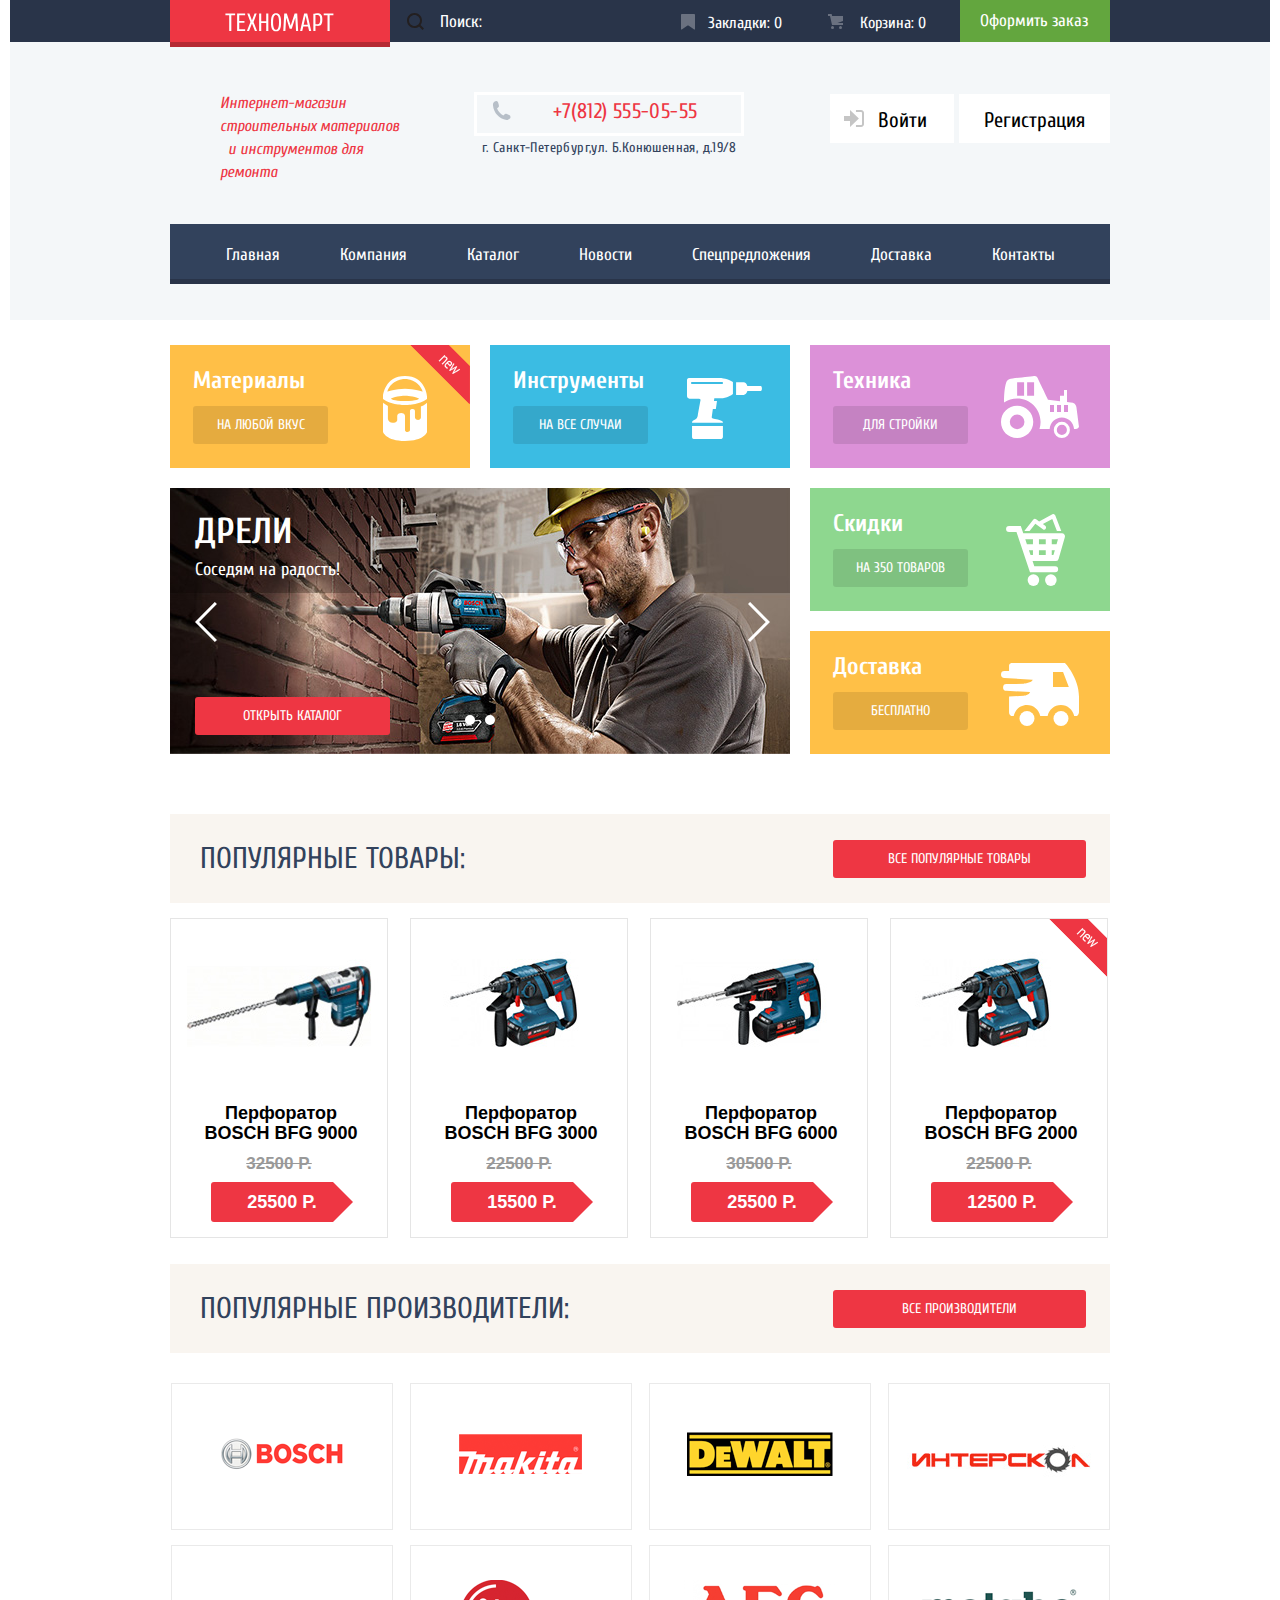
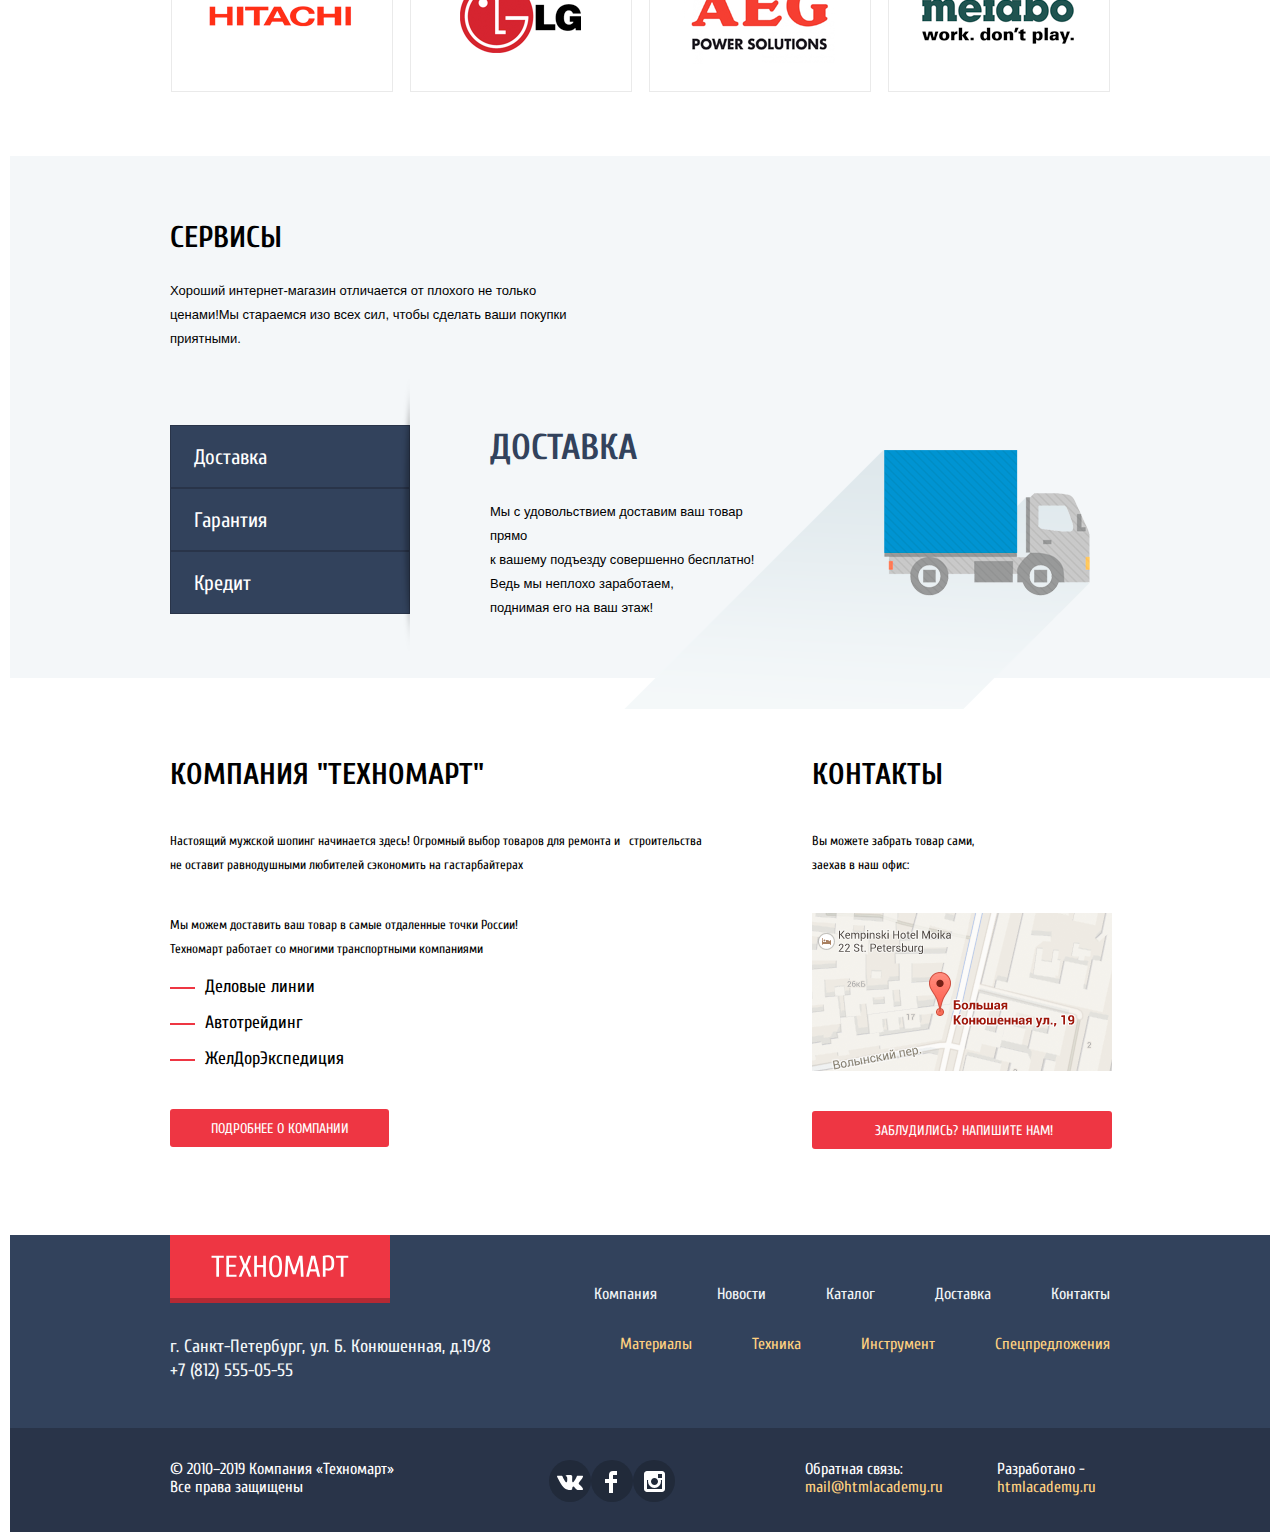
==== commit 9dfd8896: "final(hope so) T_T" ====
--- a/index.html
+++ b/index.html
@@ -4,10 +4,10 @@
 <head>
     <meta charset="utf-8">
     <title>HTML Academy: Техномарт</title>
-    <link href="https://fonts.googleapis.com/css?family=Cuprum:400,700&di.." rel="stylesheet">
-    <link href="https://fonts.googleapis.com/css?family=PT Sans:400,400i,700&display=swap&subset=cyrillic" rel="stylesheet">
+    <link href="https://fonts.googleapis.com/css?family=Cuprum:400,700&display=swap&subset=cyrillic" rel="stylesheet">
+    <link href="https://fonts.googleapis.com/css?family=PTSans:400,400i,700&display=swap&subset=cyrillic" rel="stylesheet">
     <link rel="stylesheet" href="css/normalize.css">
-    <link rel="stylesheet" href="css/style.css">
+    <link rel="stylesheet" href="css/styles-min.css">
 </head>
 
 <body>
@@ -17,8 +17,8 @@
             <div class="top-bar container">
                 <a class="top-bar__main-logo" href="index.html"><img src="img/main-logo.svg" width="109" height="19" alt="Логотип магазина Техномарт"></a>
                 <form class="search-field" action="https://echo.htmlacademy.ru" method="get">
-                    <!-- <label for="search_field"><span class="visually_hidden">Поле поиска</span><label> -->
                     <input class="top-bar__searching" name="searching" id="search_field" placeholder="Поиск:" type="text">
+                    <button type="submit" class="button_search"><span class="visually_hidden">Искать</span></button>
                 </form>
                 <a class="button bookmark-link" href="#">Закладки: <span>0</span></a>
                 <a class="button cart-link" href="#">Корзина: <span>0</span></a>
@@ -70,10 +70,19 @@
                 </div>
                 <div class="promo_column_bottom">
                     <div class="slider_block">
-                        <div class="slider_block_title">
+                        <button class="button previous_slide_arrow"><span class="visually_hidden">Слайд 1<span></button>
+                        <button class="button next_slide_arrow"><span class="visually_hidden">Слайд 2<span></button>
+                          <button class="button previous_slide_dot"><span class="visually_hidden">Слайд 1<span></button>
+                            <button class="button next_slide_dot"><span class="visually_hidden">Слайд 2<span></button>
+                        <div class="slider_block_dreli">
                             <h3>Дрели</h3>
                             <p>Соседям на радость!</p>
                             <a class="catlog_open_button" href="catalog.html">Открыть каталог</a>
+                        </div>
+                        <div class="slider_block_perforator">
+                          <h3>Перфораторы</h3>
+                          <p>Настоящие мужские игрушки</p>
+                          <a class="catlog_open_button" href="catalog.html">Открыть каталог</a>
                         </div>
                     </div>
                     <div class="promo_right_side">
@@ -98,173 +107,173 @@
                         <img src="img/item-image.jpg" width="218" height="170" alt="перфоратор BFG9000">
                         <h3 class="catalog_list_item-name">Перфоратор BOSCH BFG 9000</h3>
                         <span class="old-price">32500 Р.</span>
-                        <div class="price-red">25500 Р.</div>
-                        <div class="action">
-                            <a class="button_buy" href="#">Купить</a>
-                            <a class="button_bookmark" href="#">в Закладки</a>
-                        </div>
-                        <li class="catalog_list_item promo_item">
-                            <img src="img/item-bfg3000.jpg" width="218" height="170" alt="перфоратор BFG3000">
-                            <h3 class="catalog_list_item-name">Перфоратор BOSCH BFG 3000</h3>
-                            <span class="old-price">22500 Р.</span>
-                            <div class="price-red">15500 Р.</div>
+                            <div class="price-red">25500 Р.</div>
                             <div class="action">
                                 <a class="button_buy" href="#">Купить</a>
                                 <a class="button_bookmark" href="#">в Закладки</a>
                             </div>
                             <li class="catalog_list_item promo_item">
-                                <img src="img/item-bfg6000.jpg" width="218" height="170" alt="перфоратор BFG6000">
-                                <h3 class="catalog_list_item-name">Перфоратор BOSCH BFG 6000</h3>
-                                <span class="old-price">30500 Р.</span>
-                                <div class="price-red">25500 Р.</div>
+                                <img src="img/item-bfg3000.jpg" width="218" height="170" alt="перфоратор BFG3000">
+                                <h3 class="catalog_list_item-name">Перфоратор BOSCH BFG 3000</h3>
+                                <span class="old-price">22500 Р.</span>
+                                <div class="price-red">15500 Р.</div>
                                 <div class="action">
                                     <a class="button_buy" href="#">Купить</a>
                                     <a class="button_bookmark" href="#">в Закладки</a>
                                 </div>
                                 <li class="catalog_list_item promo_item">
-                                    <img src="img/item-bfg2000.jpg" width="218" height="170" alt="перфоратор BFG3000">
-                                    <h3 class="catalog_list_item-name">Перфоратор BOSCH BFG 2000</h3>
-                                    <span class="old-price">22500 Р.</span>
-                                    <div class="price-red">12500 Р.</div>
-                                    <div class="flag new-flag">new</div>
+                                    <img src="img/item-bfg6000.jpg" width="218" height="170" alt="перфоратор BFG6000">
+                                    <h3 class="catalog_list_item-name">Перфоратор BOSCH BFG 6000</h3>
+                                    <span class="old-price">30500 Р.</span>
+                                    <div class="price-red">25500 Р.</div>
                                     <div class="action">
                                         <a class="button_buy" href="#">Купить</a>
                                         <a class="button_bookmark" href="#">в Закладки</a>
                                     </div>
-                </ul>
-            </div>
-            <div class="main_popular_manufacturer">
-                <h2>Популярные производители:</h2>
-                <a class="popular_goods_button" href="#">Все производители</a>
-            </div>
-            <div class="popular_manufacturer_item">
-                <div class="manufacturer_block bosch">
-                    <a href="#"><img src="img/bosch.png" width="126" height="37" alt="Логотип производителя Bosch"></a>
-                </div>
-                <div class="manufacturer_block makita">
-                    <a href="#"><img src="img/makita.png" width="123" height="40" alt="Логотип производителя Makita"></a>
-                </div>
-                <div class="manufacturer_block dewalt">
-                    <a href="#"><img src="img/de-walt.png" width="146" height="44" alt="Логотип производителя DeWalt"></a>
-                </div>
-                <div class="manufacturer_block interskol">
-                    <a href="#"><img src="img/interskol.png" width="200" height="88" alt="Логотип производителя Интерскол"></a>
-                </div>
-                <div class="manufacturer_block hitachi">
-                    <a href="#"><img src="img/hitachi.png" width="169" height="31" alt="Логотип производителя Hitachi"></a>
-                </div>
-                <div class="manufacturer_block lg">
-                    <a href="#"><img src="img/lg.png" width="121" height="73" alt="Логотип производителя LG"></a>
-                </div>
-                <div class="manufacturer_block aeg">
-                    <a href="#"><img src="img/aeg.png" width="151" height="96" alt="Логотип производителя AEG"></a>
-                </div>
-                <div class="manufacturer_block metabo">
-                    <a href="#"><img src="img/metabo.png" width="204" height="69" alt="Логотип производителя Metabo"></a>
-                </div>
-            </div>
-        </div>
-        <div class="main_services_wrapper">
-            <div class="main_services container">
-                <section class="about_services">
-                    <div class="about_services_title">
-                        <h2 class="main_services_title">Сервисы</h2>
-                        <p class="main_services_text">
-                            Хороший интернет-магазин отличается от плохого не только ценами!Мы стараемся изо всех сил, чтобы сделать ваши покупки приятными.
-                        </p>
-                    </div>
-                    <div class="services_list">
-                        <ul class="services_title">
-                            <li class="tile delivery">
-                                <button class="services_button" type="button">Доставка</button>
-                            </li>
-                            <li class="tile waranty">
-                                <button class="services_button" type="button">Гарантия</button>
-                            </li>
-                            <li class="tile credit">
-                                <button class="services_button" type="button">Кредит</button>
-                            </li>
-                        </ul>
-                        <ul class="services_description">
-                            <li class="visually_hidden delivery_show">
-                                <h4 class="delivery_show_title">Доставка</h4>
-                                <p class="delivery_show_descriptiion">
-                                    Мы с удовольствием доставим ваш товар прямо
-                                    <br> к вашему подъезду совершенно бесплатно! Ведь мы неплохо заработаем,
-                                    <br> поднимая его на ваш этаж!</p>
-                            </li>
-                            <li class="visually_hidden waranty_show">
-                                <h4 class="waranty_show_title">Гарантия</h4>
-                                <p class="waranty_show_description">
-                                    Если купленный у нас товар поломается или заискрит,
-                                    <br> а также в случае пожара, спровоцированного его возгаранием, вы всегда можете быть уверены в нашей гарантии. Мы обменяем сгоревший товар на новый.
-                                    <br> Дом уж восстановите как-нибудь сами.
+                                    <li class="catalog_list_item promo_item">
+                                        <img src="img/item-bfg2000.jpg" width="218" height="170" alt="перфоратор BFG3000">
+                                        <h3 class="catalog_list_item-name">Перфоратор BOSCH BFG 2000</h3>
+                                        <span class="old-price">22500 Р.</span>
+                                        <div class="price-red">12500 Р.</div>
+                                        <div class="flag new-flag">new</div>
+                                        <div class="action">
+                                            <a class="button_buy" href="#">Купить</a>
+                                            <a class="button_bookmark" href="#">в Закладки</a>
+                                        </div>
+                                        </ul>
+                    </div>
+                    <div class="main_popular_manufacturer">
+                        <h2>Популярные производители:</h2>
+                        <a class="popular_goods_button" href="#">Все производители</a>
+                    </div>
+                    <div class="popular_manufacturer_item">
+                        <div class="manufacturer_block bosch">
+                            <a href="#"><img src="img/bosch.png" width="126" height="37" alt="Логотип производителя Bosch"></a>
+                        </div>
+                        <div class="manufacturer_block makita">
+                            <a href="#"><img src="img/makita.png" width="123" height="40" alt="Логотип производителя Makita"></a>
+                        </div>
+                        <div class="manufacturer_block dewalt">
+                            <a href="#"><img src="img/de-walt.png" width="146" height="44" alt="Логотип производителя DeWalt"></a>
+                        </div>
+                        <div class="manufacturer_block interskol">
+                            <a href="#"><img src="img/interskol.png" width="200" height="88" alt="Логотип производителя Интерскол"></a>
+                        </div>
+                        <div class="manufacturer_block hitachi">
+                            <a href="#"><img src="img/hitachi.png" width="169" height="31" alt="Логотип производителя Hitachi"></a>
+                        </div>
+                        <div class="manufacturer_block lg">
+                            <a href="#"><img src="img/lg.png" width="121" height="73" alt="Логотип производителя LG"></a>
+                        </div>
+                        <div class="manufacturer_block aeg">
+                            <a href="#"><img src="img/aeg.png" width="151" height="96" alt="Логотип производителя AEG"></a>
+                        </div>
+                        <div class="manufacturer_block metabo">
+                            <a href="#"><img src="img/metabo.png" width="204" height="69" alt="Логотип производителя Metabo"></a>
+                        </div>
+                    </div>
+                </div>
+                <div class="main_services_wrapper">
+                    <div class="main_services container">
+                        <section class="about_services">
+                            <div class="about_services_title">
+                                <h2 class="main_services_title">Сервисы</h2>
+                                <p class="main_services_text">
+                                    Хороший интернет-магазин отличается от плохого не только ценами!Мы стараемся изо всех сил, чтобы сделать ваши покупки приятными.
                                 </p>
-                            </li>
-                            <li class="visually_hidden credit_show">
-                                <h4 class="credit_show_title">Кредит</h4>
-                                <p class="credit_show_description">
-                                    Залезть в долговую яму стало проще!
-                                    <br> Кредитные консультанты придут вам на помощь.
-                                </p>
-                            </li>
-                        </ul>
-                    </div>
-                </section>
-            </div>
-        </div>
-
-        <div class="bottom-about container">
-            <section class="bottom-about__delivery">
-                <h2 class="delivery-title">Компания "Техномарт"</h2>
-                <p class="delivery-text">
-                    Настоящий мужской шопинг начинается здесь! Огромный выбор товаров для ремонта и &nbsp; строительства не оставит равнодушными любителей сэкономить на гастарбайтерах</p>
-                <div class="middle-container">
-                    <p class="delivery-text-second">Мы можем доставить ваш товар в самые отдаленные точки России!Техномарт работает со многими транспортными компаниями</p>
-                    <ul class="transport-company-names">
-                        <li class="company-title">Деловые линии</li>
-                        <li class="company-title">Автотрейдинг</li>
-                        <li class="company-title">ЖелДорЭкспедиция</li>
-                    </ul>
-                </div>
-                <a class="more-info" href="#">Подробнее о компании</a>
-            </section>
-            <section class="contacts">
-                <h2 class="delivery-title">Контакты</h2>
-                <p class="how-to-find">Вы можете забрать товар сами, заехав в наш офис:</p>
-                <a class="map" href="#"><img src="img/map.png" width="300" height="158" alt="Офис на карте по адресу Большая Конюшенная д.19"></a>
-                <div class="modal-map">
-                    <iframe src="https://yandex.ru/map-widget/v1/-/CBFXQGSKCD" width="940" height="446"></iframe>
-                    <!-- <img src="img/map.jpg" width="940" height="446" alt="Офис на карте по адресу Большая Конюшенная д.19"> -->
-                    <button class="modal_close" type="button"><span class="visually_hidden">закрыть</span></button>
-                </div>
-                <a class="lost" href="#">Заблудились? Напишите нам!</a>
-
-                <form class="feedback-form" action="https://echo.htmlacademy.ru" method="post">
-                    <fieldset class="commentary-form">
-                        <div class="user-info">
-                            <div class="half-width">
-                                <label for="name">Ваше имя:</label>
-                                <input type="text" name="name" id="name" placeholder="Имя Фамилия" required>
                             </div>
-                            <div class="half-width">
-                                <label for="mail">Ваш e-mail:</label>
-                                <input type="text" name="email" id="mail" placeholder="email@example.com" required>
+                            <div class="services_list">
+                                <ul class="services_title">
+                                    <li class="tile delivery">
+                                        <button class="services_button" type="button">Доставка</button>
+                                    </li>
+                                    <li class="tile waranty">
+                                        <button class="services_button" type="button">Гарантия</button>
+                                    </li>
+                                    <li class="tile credit">
+                                        <button class="services_button" type="button">Кредит</button>
+                                    </li>
+                                </ul>
+                                <ul class="services_description">
+                                    <li class="visually_hidden delivery_show">
+                                        <h4 class="delivery_show_title">Доставка</h4>
+                                        <p class="delivery_show_descriptiion">
+                                            Мы с удовольствием доставим ваш товар прямо
+                                            <br> к вашему подъезду совершенно бесплатно! Ведь мы неплохо заработаем,
+                                            <br> поднимая его на ваш этаж!</p>
+                                    </li>
+                                    <li class="visually_hidden waranty_show">
+                                        <h4 class="waranty_show_title">Гарантия</h4>
+                                        <p class="waranty_show_description">
+                                            Если купленный у нас товар поломается или заискрит,
+                                            <br> а также в случае пожара, спровоцированного его возгаранием, вы всегда можете быть уверены в нашей гарантии. Мы обменяем сгоревший товар на новый.
+                                            <br> Дом уж восстановите как-нибудь сами.
+                                        </p>
+                                    </li>
+                                    <li class="visually_hidden credit_show">
+                                        <h4 class="credit_show_title">Кредит</h4>
+                                        <p class="credit_show_description">
+                                            Залезть в долговую яму стало проще!
+                                            <br> Кредитные консультанты придут вам на помощь.
+                                        </p>
+                                    </li>
+                                </ul>
                             </div>
+                        </section>
+                    </div>
+                </div>
+
+                <div class="bottom-about container">
+                    <section class="bottom-about__delivery">
+                        <h2 class="delivery-title">Компания "Техномарт"</h2>
+                        <p class="delivery-text">
+                            Настоящий мужской шопинг начинается здесь! Огромный выбор товаров для ремонта и &nbsp; строительства не оставит равнодушными любителей сэкономить на гастарбайтерах</p>
+                        <div class="middle-container">
+                            <p class="delivery-text-second">Мы можем доставить ваш товар в самые отдаленные точки России!Техномарт работает со многими транспортными компаниями</p>
+                            <ul class="transport-company-names">
+                                <li class="company-title">Деловые линии</li>
+                                <li class="company-title">Автотрейдинг</li>
+                                <li class="company-title">ЖелДорЭкспедиция</li>
+                            </ul>
+                        </div>
+                        <a class="more-info" href="#">Подробнее о компании</a>
+                    </section>
+                    <section class="contacts">
+                        <h2 class="delivery-title">Контакты</h2>
+                        <p class="how-to-find">Вы можете забрать товар сами, заехав в наш офис:</p>
+                        <a class="map" href="#"><img src="img/map.png" width="300" height="158" alt="Офис на карте по адресу Большая Конюшенная д.19"></a>
+                        <div class="modal-map">
+                            <iframe src="https://yandex.ru/map-widget/v1/-/CBFXQGSKCD" width="940" height="446"></iframe>
+                            <!-- <img src="img/map.jpg" width="940" height="446" alt="Офис на карте по адресу Большая Конюшенная д.19"> -->
                             <button class="modal_close" type="button"><span class="visually_hidden">закрыть</span></button>
                         </div>
-                        <div class="comment-area">
-                            <label for="comment">Текст письма:</label>
-                            <textarea class="feedback-form__item__full-width" id="comment" name="comment" placeholder="В свободной форме"></textarea>
-                        </div>
-                        <div class="send-button">
-                            <button class="feedback-form__button" type="submit">Отправить</button>
-
-                        </div>
-                    </fieldset>
-                </form>
-            </section>
-        </div>
+                        <a class="lost" href="#">Заблудились? Напишите нам!</a>
+
+                        <form class="feedback-form" action="https://echo.htmlacademy.ru" method="post">
+                            <fieldset class="commentary-form">
+                                <div class="user-info">
+                                    <div class="half-width">
+                                        <label for="name">Ваше имя:</label>
+                                        <input type="text" name="name" id="name" placeholder="Имя Фамилия" required>
+                                    </div>
+                                    <div class="half-width">
+                                        <label for="mail">Ваш e-mail:</label>
+                                        <input type="text" name="email" id="mail" placeholder="email@example.com" required>
+                                    </div>
+                                    <button class="modal_close" type="button"><span class="visually_hidden">закрыть</span></button>
+                                </div>
+                                <div class="comment-area">
+                                    <label for="comment">Текст письма:</label>
+                                    <textarea class="feedback-form__item__full-width" id="comment" name="comment" placeholder="В свободной форме"></textarea>
+                                </div>
+                                <div class="send-button">
+                                    <button class="feedback-form__button" type="submit">Отправить</button>
+
+                                </div>
+                            </fieldset>
+                        </form>
+                    </section>
+                </div>
     </main>
     <footer class="footer-main">
         <div class="footer-top-wrapper">
--- a/css/styles-min.css
+++ b/css/styles-min.css
@@ -0,0 +1 @@
+body{text-transform:uppercase;font-family:Cuprum,Arial,sans-serif;margin:0;padding:0 10px;background-color:#fff}a{text-decoration:none}.button{padding:0;border:none;font:inherit;color:inherit;background-color:transparent}.modal_close{padding:0;border:none}.modal_close::before{content:"";position:absolute;width:21px;height:21px;top:9px;right:9px;background:url(../img/modal-close.svg) no-repeat 0 0;cursor:pointer}.button-show{width:141px;height:40px;margin-top:26px;background-color:#fff;border:1px solid #e5e5e5;border-radius:3px;color:#000;padding:13px 37px 12px 37px;text-transform:uppercase;text-align:center;font-size:13px;line-height:18px}.added_to_cart_form{display:contents}.go-buy{padding:0;margin-left:20px;font-family:Cuprum,Arial,sans-serif;font-size:14px;line-height:18px;text-transform:uppercase;border:none;border-radius:3px;width:220px;height:38px;color:#000;background-color:#fff}.container{width:940px;margin:0 auto}.commentary-form{padding:0;display:-webkit-box;display:-ms-flexbox;display:flex;border:none;border-top:5px solid red;-webkit-box-shadow:0 20px 40px 0 rgba(41,52,73,.75);box-shadow:0 20px 40px 0 rgba(41,52,73,.75)}.user-info{position:relative;padding:40px 80px 22px 80px}.feedback-form{background-color:#fff;top:25px;left:50%;margin-left:-470px;width:620px;position:fixed;display:none;z-index:1000}.feedback-form label{font-family:Cuprum,Arial,sans-serif;margin-bottom:13px;font-size:18px;line-height:18px;text-transform:none;display:block}.feedback-form input{border:2px solid #dee3e4;padding-left:16px;width:200px;height:32px;border-radius:5px;outline:0}.commentary-form input:hover{border:solid 2px #b5b5b5}.commentary-form input:focus{border:solid 2px #ee3643}.feedback-form legend{display:none}.half-width{display:inline-block;vertical-align:middle}.half-width:first-child{margin-right:16px}.comment-area{outline:0;padding:0 80px 36.8px 80px}.comment-area textarea{width:440px;height:99px;padding:0;padding-left:16px;padding-top:13px;resize:none;font-family:"PT Sans",Arial,sans-serif;font-size:13px;line-height:18px;color:#a9a9a9}input[type=button]{font-family:Cuprum,Arial,sans-serif;font-size:14px;line-height:18px;width:460px;height:38px;text-transform:uppercase;color:#fff;border:none;border-radius:5px;background-color:#ee3643;margin-top:74px}.send-button{padding:0;display:block;padding:36.8px 80px;background-color:#f1f1f1}.feedback-form__button{background-color:#ee3643;border:none;border-radius:3px;color:#fff;padding:10px 32px;width:460px;text-align:center;text-decoration:none;font-size:16px}.top-bar{display:-webkit-box;display:-ms-flexbox;display:flex;height:42px}.button{text-transform:none;color:#fff}.bookmark-link{padding:14px 28px 13px 44px;position:relative}.bookmark-link:active{color:rgba(255,255,255,.6)}.bookmark-link::before{content:"";position:absolute;left:17px;width:14px;height:16px;background-image:url(../img/icon-bookmark.svg);background-repeat:no-repeat;opacity:.3}.bookmark-link:hover:before{opacity:1}.bookmark-link:active:before{opacity:.3}.cart-link{width:74px;height:15px;padding:14px 26px 13px 50px;position:relative}.catalog_cart-link{overflow:hidden;width:100px;height:15px;padding-top:14px;padding-bottom:13px;padding-left:50px;position:relative;background-color:#ee3643}.cart-link:active,.catalog_cart-link:active{color:rgba(255,255,255,.6)}.cart-link::before,.catalog_cart-link::before{content:"";position:absolute;width:15px;height:15px;left:18px;background:url(../img/icon-cart.svg) no-repeat 0 0;opacity:.3}.cart-link:hover::before,.catalog_cart-link:hover::before{opacity:1}.cart-link:active:before,.catalog_cart-link:active:before{opacity:.3}.order-link{font-size:17px;line-height:18px;display:-webkit-box;display:-ms-flexbox;display:flex;-webkit-box-align:center;-ms-flex-align:center;align-items:center;-webkit-box-pack:center;-ms-flex-pack:center;justify-content:center;padding-left:20px;padding-right:22px;background-color:#63a63e}.bookmark-link:hover,.cart-link:hover{background-color:#212a3a}.bookmark-link:active,.cart-link:active{background-color:#161d29}.order-link:hover{background-color:#5fbb2d}.order-link:active{background-color:#518534}.user-block{margin-top:18px;margin-left:auto;font-size:21px;line-height:21px;list-style:none}.login-button,.registration-button{position:relative;color:#000;background-color:#fff}.login-button::before{content:"";position:absolute;width:20px;height:17px;left:14px;background:url(../img/icon-login.svg) no-repeat 0 0}.login-button:hover::before{background:url(../img/icon-login-hover.svg) no-repeat 0 0}.login-button{height:19px;padding-top:14px;padding-bottom:11px;padding-left:48px;padding-right:27px}.registration-button{height:19px;padding-top:14px;padding-bottom:11px;padding-left:25px;padding-right:25px}.login-button:hover,.registration-button:hover{color:#ee3643}.login-button:active,.registration-button:active{color:rgba(0,0,0,.3)}.catalog_user_block{margin:0;position:relative;font-family:Cuprum,Arial,sans-serif;font-size:21px;line-height:21px;color:#000;background-color:#fff;text-transform:none;display:-webkit-box;display:-ms-flexbox;display:flex;padding:14px 69px 11px 47px}.catalog_user_block a{color:#000;text-decoration:none}.catalog_user_block a:active{opacity:.3}.home_icon::before{content:"";position:absolute;width:20px;height:18px;left:14px;background:url(../img/icon-user.svg) no-repeat 0 0}.home_icon:hover::before{background:url(../img/icon-user-black.svg) no-repeat 0 0}.home_icon:active::before{background:url(../img/icon-user.svg) no-repeat 0 0}.logout_icon::after{content:"";position:absolute;width:20px;height:17px;right:10px;background:url(../img/icon-logout.svg) no-repeat 0 0}.logout_icon:hover::after{background:url(../img/icon-logout-black.svg) no-repeat 0 0}.logout_icon:active::after{background:url(../img/icon-logout.svg) no-repeat 0 0}.when_login{margin-left:auto}.under-login{position:relative;text-transform:none;padding-top:5px;padding-left:17px}.my_orders{text-decoration:underline;color:#32425c;margin-right:28px}.my_orders:hover{color:#ee3643}.my_orders:active{color:rgba(50,66,92,.3)}.my_account{padding:0;text-decoration:underline;color:#32425c}.my_account:hover{color:#ee3643}.my_account:active{color:rgba(50,66,92,.3)}.under-login::before{content:"\263A";position:absolute;left:100px;color:#000}.visually_hidden{display:none}.top-bar__main-logo{padding:13px 56px 15px 55px;width:109px;height:19px;-webkit-box-shadow:inset 0 -5px 0 0 rgba(0,0,0,.24);box-shadow:inset 0 -5px 0 0 rgba(0,0,0,.24);background-color:#ee3643}.top-bar__main-logo:hover{background-color:#ca2c37}.top-bar__main-logo:active{background-color:#ba2732}.top-bar__searching{font-family:Cuprum,Arial,sans-serif;font-size:17px;line-height:18px;-webkit-box-sizing:border-box;box-sizing:border-box;border:none;background:url(../img/icon-search.svg) no-repeat 17px 50%;width:270px;height:42px;padding-left:50px;background-color:#293449}.top-bar__searching:hover{background-color:#212a3a;background-image:url(../img/icon-search-white.svg)}.top-bar__searching:focus{color:#000;background-color:#fff;background-image:url(../img/icon-search-red.svg)}.top-bar__searching::-ms-input-placeholder{color:#fff}.top-bar__searching:-ms-input-placeholder{color:#fff}.top-bar__searching::-webkit-input-placeholder{color:#fff}.button_search{padding:0;border:none;font:inherit;color:inherit;background-color:transparent}.bottom_bar{padding-top:50px;padding-bottom:40px;display:-webkit-box;display:-ms-flexbox;display:flex}.bottom_bar_description{margin:0;display:block;padding-left:50px;text-transform:none;font-size:16px;font-style:italic;line-height:23px;text-align:left;width:183px;color:#ee3643}.bottom_info{display:block;margin-left:71px;width:270px;text-transform:none;font-size:21px;line-height:21px;letter-spacing:.4px;text-align:center;color:#e9292a}.bottom_bar_phone{text-decoration:none;color:#ee3643;position:relative;display:block;border:3px solid #fff;padding:6px 40px 11px 72px}.bottom_bar_phone::before{content:"";position:absolute;width:19px;height:19px;left:15px;background:url(../img/icon-phone.svg) no-repeat 0 0}.address{display:block;margin:0;text-transform:none;font-size:14px;line-height:1.71;text-align:center;color:#32425c}.main_nav{margin:0;list-style:none;padding:0 25px;-webkit-box-shadow:inset 0 -5px 0 0 #293449;box-shadow:inset 0 -5px 0 0 #293449;font-size:17px;line-height:18px;display:-webkit-box;display:-ms-flexbox;display:flex;-webkit-box-pack:center;-ms-flex-pack:center;justify-content:center;background-color:#32425c;color:#fff}.nav_link a{padding:22px 30px 20px;list-style:none;text-transform:none;display:block}.main_nav a{color:#fff}.main_nav a:hover{background-color:#293449}.main_nav a:active{color:rgba(255,255,255,.5);background-color:#1d2739}.bottom-about{display:-webkit-box;display:-ms-flexbox;display:flex;margin-top:82px;margin-bottom:86px}.bottom-about__delivery{margin-right:110px}.delivery-title{padding:0;margin:0;margin-bottom:39px;text-transform:uppercase;font-family:Cuprum,Arial,sans-serif;font-size:30px;line-height:30px;color:#000}.middle-container{margin-bottom:40px}.transport-company-names{padding:0;margin:0;width:532px;margin-bottom:40px;font-family:Cuprum,Arial,sans-serif;text-transform:none;font-size:18px;line-height:20px;list-style:none;color:#000}.delivery-text-second{margin:0}.delivery-text,.delivery-text-second,.how-to-find{margin:0;padding:0;margin-bottom:36px;text-transform:none;font-family:Cuprum,Arial,sans-serif;font-size:13px;line-height:24px;color:#000}.how-to-find{width:197px}.delivery-text-second{margin-bottom:1px;width:349px}.contacts{margin-left:auto}.lost,.more-info{border-radius:3px;color:#fff;font-size:14px;line-height:18px;background-color:#ee3643}.lost{display:-webkit-box;display:-ms-flexbox;display:flex;-webkit-box-align:center;-ms-flex-align:center;align-items:center;-webkit-box-pack:center;-ms-flex-pack:center;justify-content:center;width:178px;height:12px;text-align:center;padding:14px 59px 12px 63px}.more-info{display:-webkit-box;display:-ms-flexbox;display:flex;-webkit-box-align:center;-ms-flex-align:center;align-items:center;-webkit-box-pack:center;-ms-flex-pack:center;justify-content:center;width:140px;height:12px;text-align:center;padding:14px 39px 12px 40px}.footer-top{display:-webkit-box;display:-ms-flexbox;display:flex;background-color:#32425c}.bottom-main-logo{text-align:center;padding:20px 41px 25px 41px;width:138px;height:23px;-webkit-box-shadow:inset 0 -5px 0 0 rgba(0,0,0,.24);box-shadow:inset 0 -5px 0 0 rgba(0,0,0,.24);background-color:#ee3643}.bottom-main-logo:hover{background-color:#ca2c37}.bottom-main-logo:active{background-color:#ba2732}.bottom-main-nav{-webkit-box-align:end;-ms-flex-align:end;align-items:flex-end;text-transform:none;padding:0;margin:0;margin-left:auto;display:-webkit-box;display:-ms-flexbox;display:flex;list-style:none}.bottom-secondary-nav{display:-webkit-box;display:-ms-flexbox;display:flex;text-transform:none;padding:0;margin:0;margin-left:auto;list-style:none}.bottom-nav-title{margin-left:60px}.bottom-main-nav a:active{color:rgba(241,245,247,.5)}.bottom-secondary-nav a:active{color:rgba(255,209,128,.5)}.footer-top-up{display:-webkit-box;display:-ms-flexbox;display:flex;-webkit-box-orient:vertical;-webkit-box-direction:normal;-ms-flex-direction:column;flex-direction:column;height:193px}.bottom-contacts{margin:0}.footer-middle{display:-webkit-box;display:-ms-flexbox;display:flex;margin-top:32px;padding-bottom:53px}.bottom-main-nav a{color:#f1f5f7}.bottom-secondary-nav{display:-webkit-box;display:-ms-flexbox;display:flex}.bottom-secondary-nav a{color:#ffd180}.bottom-contacts{width:326px;text-transform:none;font-family:Cuprum,Arial,sans-serif;font-size:18px;line-height:24px;color:#f3f7f9;padding-bottom:20px}.copyrights{display:-webkit-box;display:-ms-flexbox;display:flex;width:397px;margin:0;margin-right:153px;text-transform:none;font-size:16px;line-height:18px;color:#fff}.button-fb,.button-inst,.button-vk{width:42px;height:42px;border-radius:50%;margin-left:3px;background-color:#212a3a}.button-fb:hover,.button-inst:hover,.button-vk:hover{background-color:#ee3643}.dev-button{text-transform:none;color:#fff;margin:0}.mail{margin-left:130px}.mail-link:hover,.site-link:hover{color:#ee3643}.dev{margin-left:53px}.dev-button a{color:#ffd180}.footer-top-wrapper{background-color:#32425c}.footer-bottom{display:-webkit-box;display:-ms-flexbox;display:flex;height:72px;padding-top:32px}.footer-bottom-wrapper{background-color:#293449}.catalog{margin-left:20px}.breadcrumbs{margin:0;padding:0;display:-webkit-box;display:-ms-flexbox;display:flex;-ms-flex-wrap:wrap;flex-wrap:wrap;-webkit-box-pack:start;-ms-flex-pack:start;justify-content:flex-start;color:#000;list-style:none;font-size:13px;font-weight:400;font-style:normal;font-stretch:normal;line-height:18px;letter-spacing:normal;text-align:left}.breadcrumbs li{color:#000;position:relative;margin-left:25px}.breadcrumbs_item-home::before{content:"";position:absolute;width:14px;height:12px;top:2px;right:10px;background:url(../img/icon-home.svg) no-repeat 0 0}.breadcrumbs_list::after{content:"";position:absolute;width:8px;height:12px;top:2px;left:-18px;background:url(../img/icon-right-small.svg) no-repeat 0 0}.breadcrumbs_item-current{margin-left:43px}.breadcrumbs_item-current::after{content:"";position:absolute;width:8px;height:12px;top:2px;left:-18px;background:url(../img/icon-right-small.svg) no-repeat 0 0}.breadcrumbs_item{color:#000;background-color:#fff}.page-title{margin:0;margin-top:25px;margin-bottom:15px;padding:23px 742px 34px 30px;font-size:30px;font-weight:400;font-style:normal;font-stretch:normal;line-height:1;letter-spacing:normal;text-align:left;color:#32425c;background-color:#f2f6f8}.catalog-container{display:-webkit-box;display:-ms-flexbox;display:flex}.catalog_list{width:700px;margin:0;padding:0;display:-webkit-box;display:-ms-flexbox;display:flex;-ms-flex-wrap:wrap;flex-wrap:wrap;list-style:none}.catalog_index_list{margin:0;padding:0;display:-webkit-box;display:-ms-flexbox;display:flex;-ms-flex-wrap:wrap;flex-wrap:wrap;list-style:none}.flag{position:absolute;top:-1px;right:-1px;width:60px;height:60px;text-indent:-1000px;overflow:hidden;z-index:20}.new-flag{background:url(../img/new-flag.png) no-repeat 0 0}.hidden-price{visibility:hidden}.action{display:none;position:absolute;top:0;left:0;width:218px;height:88px;padding:40px 0;background-color:rgba(255,255,255,.9);z-index:10}.catalog_list_item:hover .action{display:block}.catalog_list_item:hover{border:none;-webkit-box-shadow:0 10px 25px 0 rgba(41,52,73,.5);box-shadow:0 10px 25px 0 rgba(41,52,73,.5)}.button_bookmark{position:relative;display:block;width:122px;font-family:Cuprum,Arial sans-serif;text-transform:uppercase;border:solid 3px #63a63e;font-size:14px;padding:7px 0;margin:0 auto;line-height:18px;color:#32425c}.button_bookmark:hover{color:#32425c;border:solid 3px #32425c}.button_bookmark:active{opacity:.3}.button_buy{display:block;width:129px;margin:0 auto;margin-bottom:7px;padding:10px 0;background-color:#63a63e;border-radius:3px;-webkit-box-shadow:inset 0 -3px 0 0 #367315;box-shadow:inset 0 -3px 0 0 #367315;color:#fff;font-size:14px;font-family:Cuprum,Arial sans-serif;line-height:18px;text-decoration:none;text-transform:uppercase}.button_buy:hover{opacity:1;background-color:#5fbb2d}.button_buy:active{background-color:#518534}.button_buy::after{position:absolute;content:"";width:15px;height:15px;left:27%;opacity:.3;background:url(../img/icon-cart.svg) no-repeat 0 0}.button_buy:hover::after{opacity:1}.catalog_list_item-name{font-family:"PT Sans",Arial,sans-serif;font-size:18px;font-weight:700;line-height:20px;text-align:center;color:#000;margin:0;padding:14px 26px 12px 30px}.old-price{font-size:17px;line-height:18px;color:#999;text-decoration:line-through}.price-red{position:relative;width:92px;height:20px;padding-top:10px;padding-bottom:10px;padding-left:25px;padding-right:25px;margin-top:9px;margin-left:40px;margin-bottom:15px;color:#fff;background:#ee3643;border-radius:3px}.price-red:after{content:"";position:absolute;top:0;right:-20px;width:0;height:0;border:20px solid #fff;border-left-color:#ee3643}.sort_bar{display:-webkit-box;display:-ms-flexbox;display:flex;height:38px;margin-bottom:20px}.filters_title,.sort_title{font-family:"PT Sans",Arial,sans-serif;font-size:13px;line-height:18px;font-weight:400;padding:0;margin:0}.sort_title{margin-right:120px;padding-left:19px}.filter{background-color:#f7f3ec;padding-left:18px;height:38px;display:-webkit-box;display:-ms-flexbox;display:flex;-webkit-box-align:center;-ms-flex-align:center;align-items:center;margin-bottom:9px}.filter_range legend{font-family:"PT Sans",Arial,sans-serif;font-size:17px;line-height:30px;font-weight:700;margin-bottom:14px}.filter_range{border:none;margin:0;padding:0;margin-bottom:25px}.range_filter{width:220px}.range_controls{position:relative;height:41px;background-color:#f7f3ec;border-radius:5px;margin-bottom:15px;padding-top:39px;padding-right:20px;padding-left:20px}.range_controls .scale{height:2px;background:#d7dcde}.range_controls .bar{width:70%;height:2px;background:#63a63e}.range_controls .toggle{position:absolute;top:31px;left:0;width:4px;height:4px;padding:0;border:8px solid #fff;background-color:#ababab;border-radius:50%;-webkit-box-shadow:0 2px 1px 0 #cfcfcf;box-shadow:0 2px 1px 0 #cfcfcf}.range_controls .toggle_min{left:18px}.range_controls .toggle_max{left:140px}.price_controls{font-size:0;margin-bottom:15px}.price_controls label{display:inline-block;width:50%;font-size:16px;text-transform:uppercase}.price_controls input{font-family:"PT Sans",Arial,sans-serif;font-size:17px;line-height:18px;text-align:center;color:#000;width:75px;padding:8px 10px;border:none;border-radius:5px;background:#f7f3ec}.max_price{text-align:right}.sort{background-color:#f7f3ec;display:-webkit-box;display:-ms-flexbox;display:flex;-webkit-box-align:center;-ms-flex-align:center;align-items:center;height:38px;margin-bottom:21px}.sort_types{display:-webkit-box;display:-ms-flexbox;display:flex;list-style:none;position:relative;padding:0;margin:0}.sort_types_item a{font-family:"PT Sans",Arial,sans-serif;font-size:13px;line-height:18px;margin-right:66px;color:rgba(0,0,0,.3);border-bottom:1px dotted #ee3643}.sort_types_item a:hover{color:#000;border-bottom:1px solid #ee3643}.sort_types_item a:active{border:none;color:#ee3643}.sort_types_functional{margin-right:15px}.sort_direction_up::after{margin-right:21px;position:absolute;content:"";top:4px;left:95%;width:11px;height:10px;background:url(../img/icon-up-dir.svg) no-repeat 0 0}.sort_direction_down::after{position:absolute;content:"";top:4px;right:-21px;width:11px;height:10px;background:url(../img/icon-down-dir.svg) no-repeat 0 0}.sort_direction_up:hover::after{background:url(../img/icon-up-dir-hover.svg) no-repeat 0 0}.sort_direction_down:hover::after{background:url(../img/icon-down-dir-hover.svg) no-repeat 0 0}.manufacturer{position:relative;-webkit-user-select:none;-moz-user-select:none;-ms-user-select:none;user-select:none;margin:0;padding:0;width:220px;display:-webkit-box;display:-ms-flexbox;display:flex;-webkit-box-orient:vertical;-webkit-box-direction:normal;-ms-flex-direction:column;flex-direction:column}.manufacturer legend,.power-type legend{margin-bottom:25px;font-family:"PT Sans",Arial,sans-serif;font-weight:700;font-size:17px;line-height:30px}.manufacturer label,.power-type label{margin-bottom:17px;display:block;position:relative;font-family:"PT Sans",Arial,sans-serif;font-size:15px;line-height:20px;color:#000;padding-left:35px}.manufacturer[type=checkbox]{margin:0}.item_manufacturer_brand+label::before{content:"";position:absolute;width:23px;height:23px;top:-3px;left:0;background:url(../img/checkbox-off.svg) no-repeat 0 0}.item_manufacturer_brand+label:hover::before{content:"";position:absolute;width:23px;height:23px;top:-3px;left:0;background:url(../img/checkbox-off-hover.svg) no-repeat 0 0}.item_manufacturer_brand:checked+label::after{content:"";position:absolute;width:27px;height:23px;top:-3px;left:0;background:url(../img/checkbox-on.svg) no-repeat 0 0}.item_manufacturer_brand:checked+label:hover::after{content:"";position:absolute;width:27px;height:23px;top:-3px;left:0;background:url(../img/checkbox-on-hover.svg) no-repeat 0 0}.item_power_type+label::before{content:"";position:absolute;width:25px;height:25px;top:-3px;left:0;background:url(../img/radio-off.svg) no-repeat 0 0}.item_power_type+label:hover::before{content:"";position:absolute;width:25px;height:25px;top:-3px;left:0;background:url(../img/radio-off-hover.svg) no-repeat 0 0}.item_power_type:checked+label::after{content:"";position:absolute;width:25px;height:25px;top:-3px;left:0;background:url(../img/radio-on.svg) no-repeat 0 0}.item_power_type:checked+label:hover::after{content:"";position:absolute;width:25px;height:25px;top:-3px;left:0;background:url(../img/radio-on-hover.svg) no-repeat 0 0}.power-type{display:-webkit-box;display:-ms-flexbox;display:flex;-webkit-box-orient:vertical;-webkit-box-direction:normal;-ms-flex-direction:column;flex-direction:column}.item-manufacturer,.item-power{font-family:"PT Sans",Arial,sans-serif;list-style:none;padding:0;margin:0;font-size:15px;font-weight:400;font-style:normal;font-stretch:normal;line-height:20px;letter-spacing:normal}.product_filter fieldset{border:none;margin:0;padding:0;margin-bottom:25px}.catalog_list_item{display:-webkit-box;display:-ms-flexbox;display:flex;-webkit-box-orient:vertical;-webkit-box-direction:normal;-ms-flex-direction:column;flex-direction:column;text-transform:none;font-family:"PT Sans",Arial,sans-serif;font-size:18px;font-weight:700;text-align:center;position:relative;border:solid 1px #e5e5e5;overflow:hidden;width:216px;margin-right:22px;margin-bottom:21px}.page_number{display:-webkit-box;display:-ms-flexbox;display:flex;padding-bottom:60px;list-style:none;margin:0;padding:0;margin-top:15px;margin-bottom:57px}.page_number_item,.page_number_next{display:-webkit-box;display:-ms-flexbox;display:flex;-webkit-box-align:center;-ms-flex-align:center;align-items:center;-webkit-box-pack:center;-ms-flex-pack:center;justify-content:center;width:38px;height:38px;border:1px solid #e5e5e5;border-radius:3px;margin-right:10px}.page_number_next{width:140px;height:38px}.page_number_item:hover,.page_number_next:hover{border-color:#bdc6ca}.page_number_item:active,.page_number_next:active{border-color:#ee3643}.page_number_item,.page_number_next{text-decoration:none;color:#000}.current{color:#fff;background-color:#ee3643}.perforator_about_wrapper{background-color:#f4f7f9}.perforator_about{display:-webkit-box;display:-ms-flexbox;display:flex;-webkit-box-orient:vertical;-webkit-box-direction:normal;-ms-flex-direction:column;flex-direction:column}.perforator_about_title{font-family:Cuprum,Arial,sans-serif;font-size:30px;line-height:30px;font-weight:400;margin-top:0;padding:0;padding-top:67px}.perforator_about_text{font-family:"PT Sans",Arial,sans-serif;font-size:13px;line-height:24px;text-transform:none;margin:0;padding:0;padding-bottom:73px}.catalog_list .catalog_list_item:nth-child(3n){margin-right:0;margin-left:auto}.top_bar_wrapper{background-color:#293449}.bottom_bar-wrapper{background-color:#f4f7f9;height:278px;margin-bottom:25px}.company-title{position:relative;padding:0;margin:0;margin-top:16px;padding-left:35px}.company-title::before{content:"";position:absolute;width:25px;height:2px;top:50%;left:0;background-color:#ee3643}.map{display:block;position:relative;height:158px;margin-bottom:40px}.footer-social{margin:0;padding:0;display:-webkit-box;display:-ms-flexbox;display:flex;list-style:none;position:relative}.footer-social li{position:relative}.button-vk::after{content:"";position:absolute;left:8px;top:15px;width:26px;height:18px;background:url(../img/icon-vk.svg) no-repeat 0 0}.button-fb::after{content:"";position:absolute;left:14px;top:11px;width:12px;height:22px;background:url(../img/icon-fb.svg) no-repeat 0 0}.button-inst::after{content:"";position:absolute;left:11px;top:11px;width:21px;height:21px;background:url(../img/icon-insta.svg) no-repeat 0 0}.modal-map{display:none;position:fixed;z-index:100;top:25px;left:50%;margin-left:-470px;-webkit-box-shadow:0 20px 40px 0 rgba(0,0,0,.75);box-shadow:0 20px 40px 0 rgba(0,0,0,.75);width:940px;height:446px;background:url(../img/map.jpg) no-repeat 0 0}.added_to_cart{display:none;width:620px;height:282px;-webkit-box-shadow:0 20px 40px 0 rgba(41,52,73,.75);box-shadow:0 20px 40px 0 rgba(41,52,73,.75);border-top:5px solid #ee3643}.item-added{position:relative;height:160px;background-color:#fff}.item-added p{font-family:Cuprum,Arial,sans-serif;font-size:30px;line-height:30px;text-transform:none;margin:0;padding:75px 125px 68px 179px}.item-added p::before{content:"";position:absolute;width:66px;height:66px;left:81px;top:55px;background:url(../img/modal-check.svg) no-repeat 0 0}.contninue{position:relative;height:40px;background-color:#f1f1f1;padding:37px 0 37px 80px}.to-cart{font-size:14px;line-height:18px;color:#fff;background-color:#ee3643;padding:11px 62px 11px 59px;border-radius:3px}.bottom-nav-title:hover{text-decoration:underline}.main_promo{margin-bottom:53px}.block{position:relative;width:277px;height:75px;margin-right:20px;margin-bottom:20px;padding-top:26px;padding-bottom:22px;padding-left:23px}.block_title{padding:0;margin:0;color:#fff;margin-bottom:15px;text-transform:none;font-size:24px;line-height:20px}.inside_button{display:-webkit-box;display:-ms-flexbox;display:flex;-webkit-box-align:center;-ms-flex-align:center;align-items:center;-webkit-box-pack:center;-ms-flex-pack:center;justify-content:center;width:135px;height:38px;font-size:14px;line-height:18px;margin:0;color:#fff;background-color:rgba(0,0,0,.1);border-radius:3px}.promo_column_bottom,.promo_column_top{display:-webkit-box;display:-ms-flexbox;display:flex}.material_block{background-color:#ffbf47}.material_block::before{content:"";position:absolute;background:url(../img/icon-1.svg) no-repeat 0 0;width:44px;height:66px;top:31px;right:43px}.material_block .new-flag{position:absolute;top:0;right:0;width:60px;height:60px;text-indent:-1000px;overflow:hidden;z-index:20}.tools_block{background-color:#3bbce3}.tools_block::before{content:"";position:absolute;background:url(../img/icon-2.svg) no-repeat 0 0;width:75px;height:61px;top:33px;right:28px}.techics_block{margin:0;background-color:#dc91d8}.techics_block::before{content:"";position:absolute;background:url(../img/icon-3.svg) no-repeat 0 0;width:78px;height:62px;top:31px;right:31px}.slider_block{display:-webkit-box;display:-ms-flexbox;display:flex;position:relative}.slider_block_dreli{width:575px;height:225px;padding:26px 20px 22px 25px;background:url(../img/slide-image-1.jpg) no-repeat 0 0}.slider_block_perforator{display:none;width:575px;height:218px;padding:26px 20px 22px 25px;background:url(../img/slide-image.jpg) no-repeat 0 0}.slider_block h3,.slider_block p{color:#fff;padding:0;margin:0}.slider_block h3{font-size:36px;line-height:36px;font-weight:700;margin-bottom:8px}.slider_block p{font-size:18px;line-height:24px;text-transform:none}.next_slide_arrow::after{content:"";position:absolute;background:url(../img/icon-right.svg) no-repeat 0 0;width:22px;height:40px;top:114px;right:20px}.previous_slide_arrow::before{content:"";position:absolute;background:url(../img/icon-left.svg) no-repeat 0 0;width:22px;height:40px;top:114px;left:25px}.previous_slide_dot::before{position:absolute;content:"";width:6px;height:6px;bottom:36px;right:315px;border:2px solid #fff;border-radius:5px;background-color:#fff}.next_slide_dot::before{position:absolute;content:"";width:6px;height:6px;bottom:36px;right:295px;border:2px solid #fff;border-radius:5px;background-color:#fff}.previous_slide_dot:focus::before{background-color:#ee3643}.next_slide_dot:focus::before{background-color:#ee3643}.catlog_open_button{width:195px;height:38px;background-color:#ee3643;color:#fff;border-radius:3px;font-size:14px;line-height:18px;display:-webkit-box;display:-ms-flexbox;display:flex;-webkit-box-align:center;-ms-flex-align:center;align-items:center;-webkit-box-pack:center;-ms-flex-pack:center;justify-content:center;margin-top:115px}.promo_right_side{-webkit-box-align:end;-ms-flex-align:end;align-items:flex-end}.sales_block{margin:0;margin-left:20px;margin-bottom:20px;background-color:#8ed78f}.sales_block::before{content:"";position:absolute;background:url(../img/icon-4.svg) no-repeat 0 0;width:59px;height:72px;top:26px;right:45px}.delivery_block{margin:0;margin-left:20px;background-color:#ffc047}.delivery_block::before{content:"";position:absolute;background:url(../img/icon-5.svg) no-repeat 0 0;width:78px;height:63px;top:32px;right:31px}.main_popular_goods,.main_popular_manufacturer{display:-webkit-box;display:-ms-flexbox;display:flex;-webkit-box-align:center;-ms-flex-align:center;align-items:center;text-align:center;background-color:#f9f5f0;margin-bottom:15px;height:89px}.main_popular_goods a,.main_popular_manufacturer a{display:-webkit-box;display:-ms-flexbox;display:flex;-webkit-box-align:center;-ms-flex-align:center;align-items:center;-webkit-box-pack:center;-ms-flex-pack:center;justify-content:center;color:#fff;font-size:14px;line-height:18px;text-transform:uppercase;width:253px;height:10px;background-color:#ee3643;border-radius:3px;padding:14px 0;margin-left:auto;margin-right:24px}.main_popular_goods h2,.main_popular_manufacturer h2{padding-left:30px;font-size:30px;line-height:30px;color:#32425c;font-weight:400;margin:0}.popular_goods_item{margin-bottom:5px}.promo_item{margin-right:22px}.catalog_index_list .catalog_list_item:nth-child(4){margin-right:auto}.popular_manufacturer_item{display:-webkit-box;display:-ms-flexbox;display:flex;-ms-flex-wrap:wrap;flex-wrap:wrap;-webkit-box-align:center;-ms-flex-align:center;align-items:center;-webkit-box-pack:center;-ms-flex-pack:center;justify-content:center;margin-bottom:64px}.manufacturer_block{display:-webkit-box;display:-ms-flexbox;display:flex;-webkit-box-align:center;-ms-flex-align:center;align-items:center;-webkit-box-pack:center;-ms-flex-pack:center;justify-content:center;border:1px solid #eaeaea;width:220px;height:145px;margin-top:15px;margin-right:17px}.manufacturer_block:nth-child(4n){margin:0;margin-top:15px}.manufacturer_block:hover{-webkit-box-shadow:0 10px 25px 0 rgba(41,52,73,.5);box-shadow:0 10px 25px 0 rgba(41,52,73,.5)}.manufacturer_block:active{-webkit-box-shadow:0 4px 10px 0 rgba(41,52,73,.5);box-shadow:0 4px 10px 0 rgba(41,52,73,.5);opacity:.3}.main_services_wrapper{background-color:#f4f7f9}.services_list{display:-webkit-box;display:-ms-flexbox;display:flex;-webkit-box-align:center;-ms-flex-align:center;align-items:center;margin-top:74px}.main_services{height:522px;background-color:#f4f7f9}.services_button{padding:0;border:none;font:inherit;color:inherit;background-color:transparent}.about_services_title{width:398px}.main_services_text,.main_services_title{padding:0;margin:0}.main_services_title{font-family:Cuprum,Arial,sans-serif;font-size:30px;line-height:30px;padding-bottom:26px;padding-top:67px}.main_services_text{font-family:"PT Sans",Arial,sans-serif;font-size:13px;line-height:24px;text-transform:none}.services_title{position:relative;padding:0;margin:0;padding-bottom:99px}.services_title::after{content:"";position:absolute;width:10px;height:279px;top:-50px;right:0;background:url(../img/shadow.png) no-repeat 0 0}.tile{font-family:Cuprum,Arial,sans-serif;font-size:21px;line-height:30px;color:#fff;text-transform:none;list-style:none;display:-webkit-box;display:-ms-flexbox;display:flex;-webkit-box-align:center;-ms-flex-align:center;align-items:center;-webkit-box-pack:start;-ms-flex-pack:start;justify-content:flex-start;padding-left:23px;width:215px;height:61px;background-color:#32425c;border:1px solid #293449}.credit:hover,.delivery:hover,.waranty:hover{background-color:#fff;color:#32425c;border:none;-webkit-box-shadow:0 1px 0 0 #fff,inset 0 1px 0 0 #fff;box-shadow:0 1px 0 0 #fff,inset 0 1px 0 0 #fff}.services_description{position:relative;margin:0;padding:0;margin-left:80px;width:290px}.credit_show_title,.delivery_show_title,.waranty_show_title{margin:0;padding:0;font-size:36px;line-height:36px;color:#32425c;margin-bottom:34px}.credit_show_description,.delivery_show_descriptiion,.waranty_show_description{font-family:"PT Sans",Arial,sans-serif;font-size:13px;line-height:24px;margin:0;text-transform:none;margin-bottom:23px;width:278px}.waranty_show_description{width:380px}.delivery_show{display:block;width:600px;height:279px;background:url(../img/delivery.png) no-repeat 100% 20px}.waranty_show{display:none;width:600px;height:288px;background:url(../img/guarantee.png) no-repeat 100% 20px}.credit_show{width:600px;height:283px;background:url(../img/credit.png) no-repeat 100% 20px}@-webkit-keyframes bounce{0%{-webkit-transform:translateY(-2000px);transform:translateY(-2000px)}40%{-webkit-transform:translateY(30px);transform:translateY(30px)}70%{-webkit-transform:translateY(-20px);transform:translateY(-20px)}90%{-webkit-transform:translateY(15px);transform:translateY(15px)}100%{-webkit-transform:translateY(0);transform:translateY(0)}}@keyframes bounce{0%{-webkit-transform:translateY(-2000px);transform:translateY(-2000px)}40%{-webkit-transform:translateY(30px);transform:translateY(30px)}70%{-webkit-transform:translateY(-20px);transform:translateY(-20px)}90%{-webkit-transform:translateY(15px);transform:translateY(15px)}100%{-webkit-transform:translateY(0);transform:translateY(0)}}.modal_show{display:block;-webkit-animation-name:bounce;animation-name:bounce;-webkit-animation-duration:.7s;animation-duration:.7s}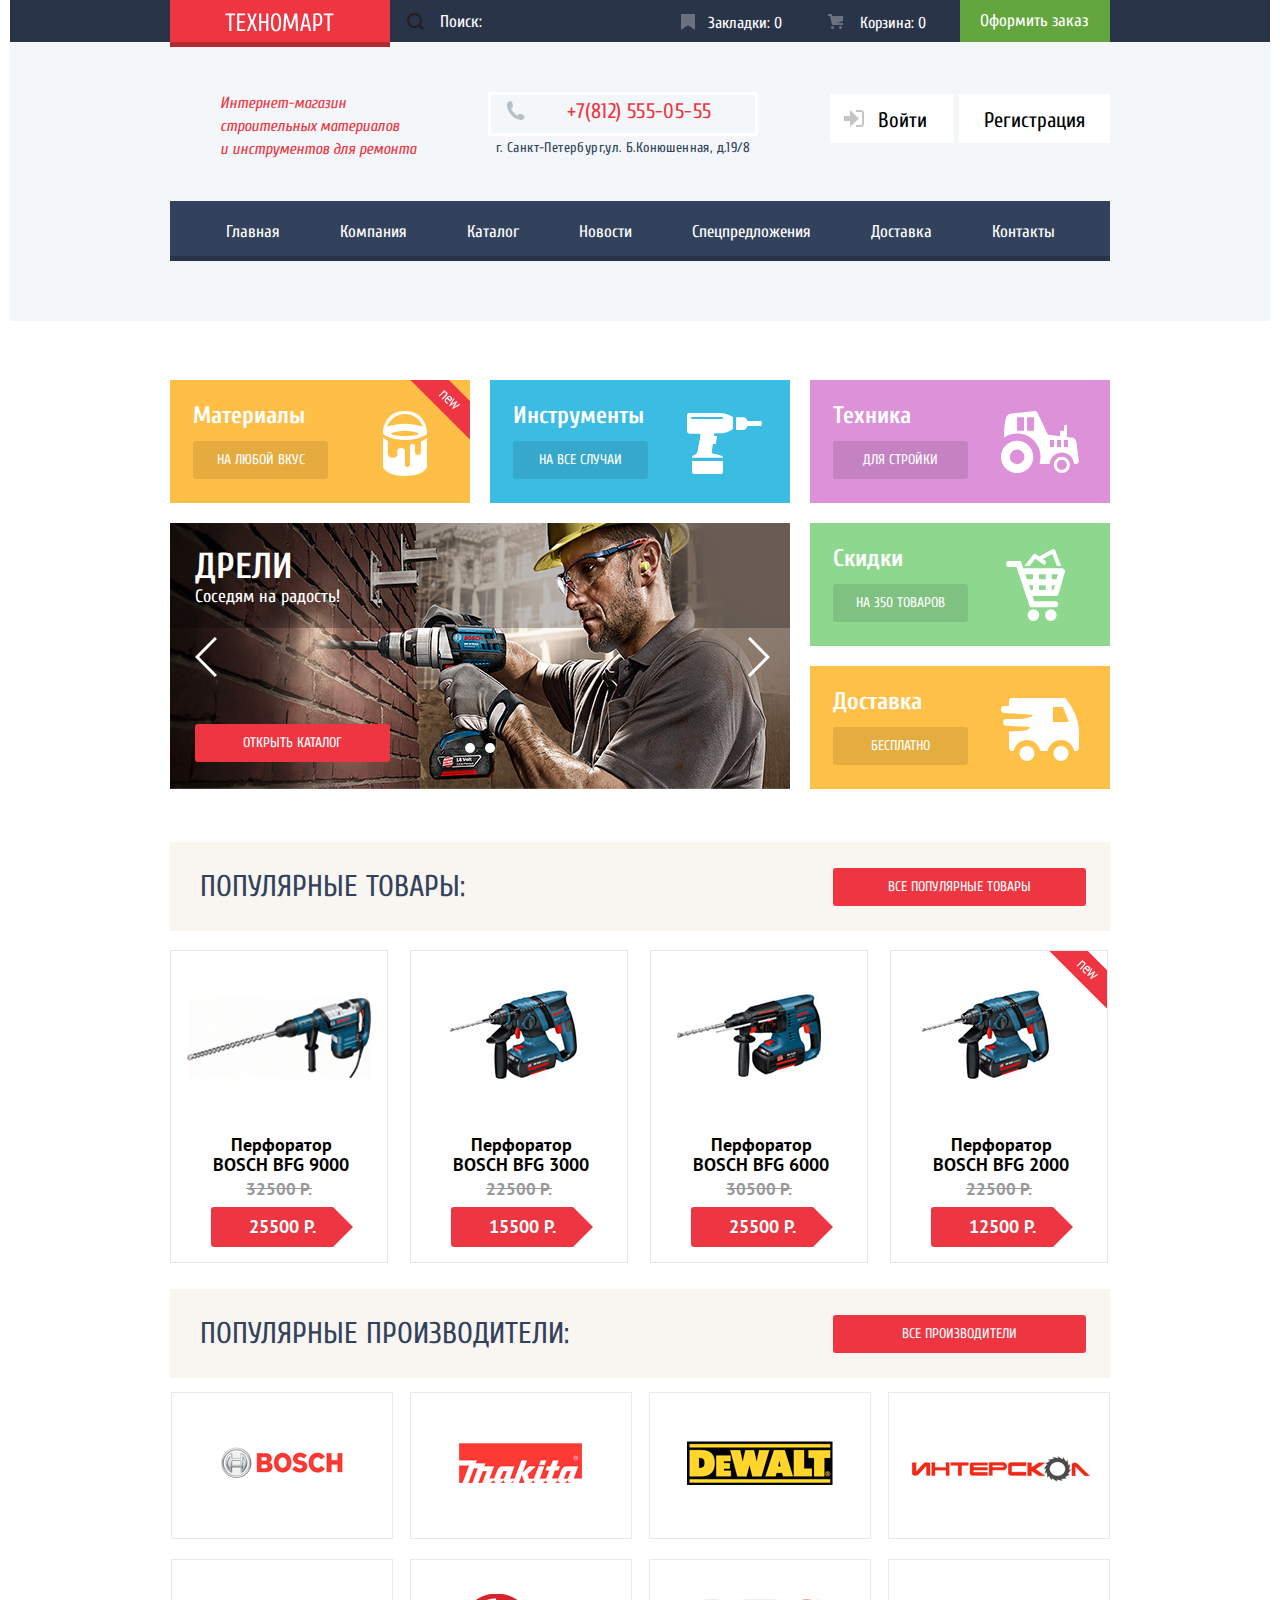
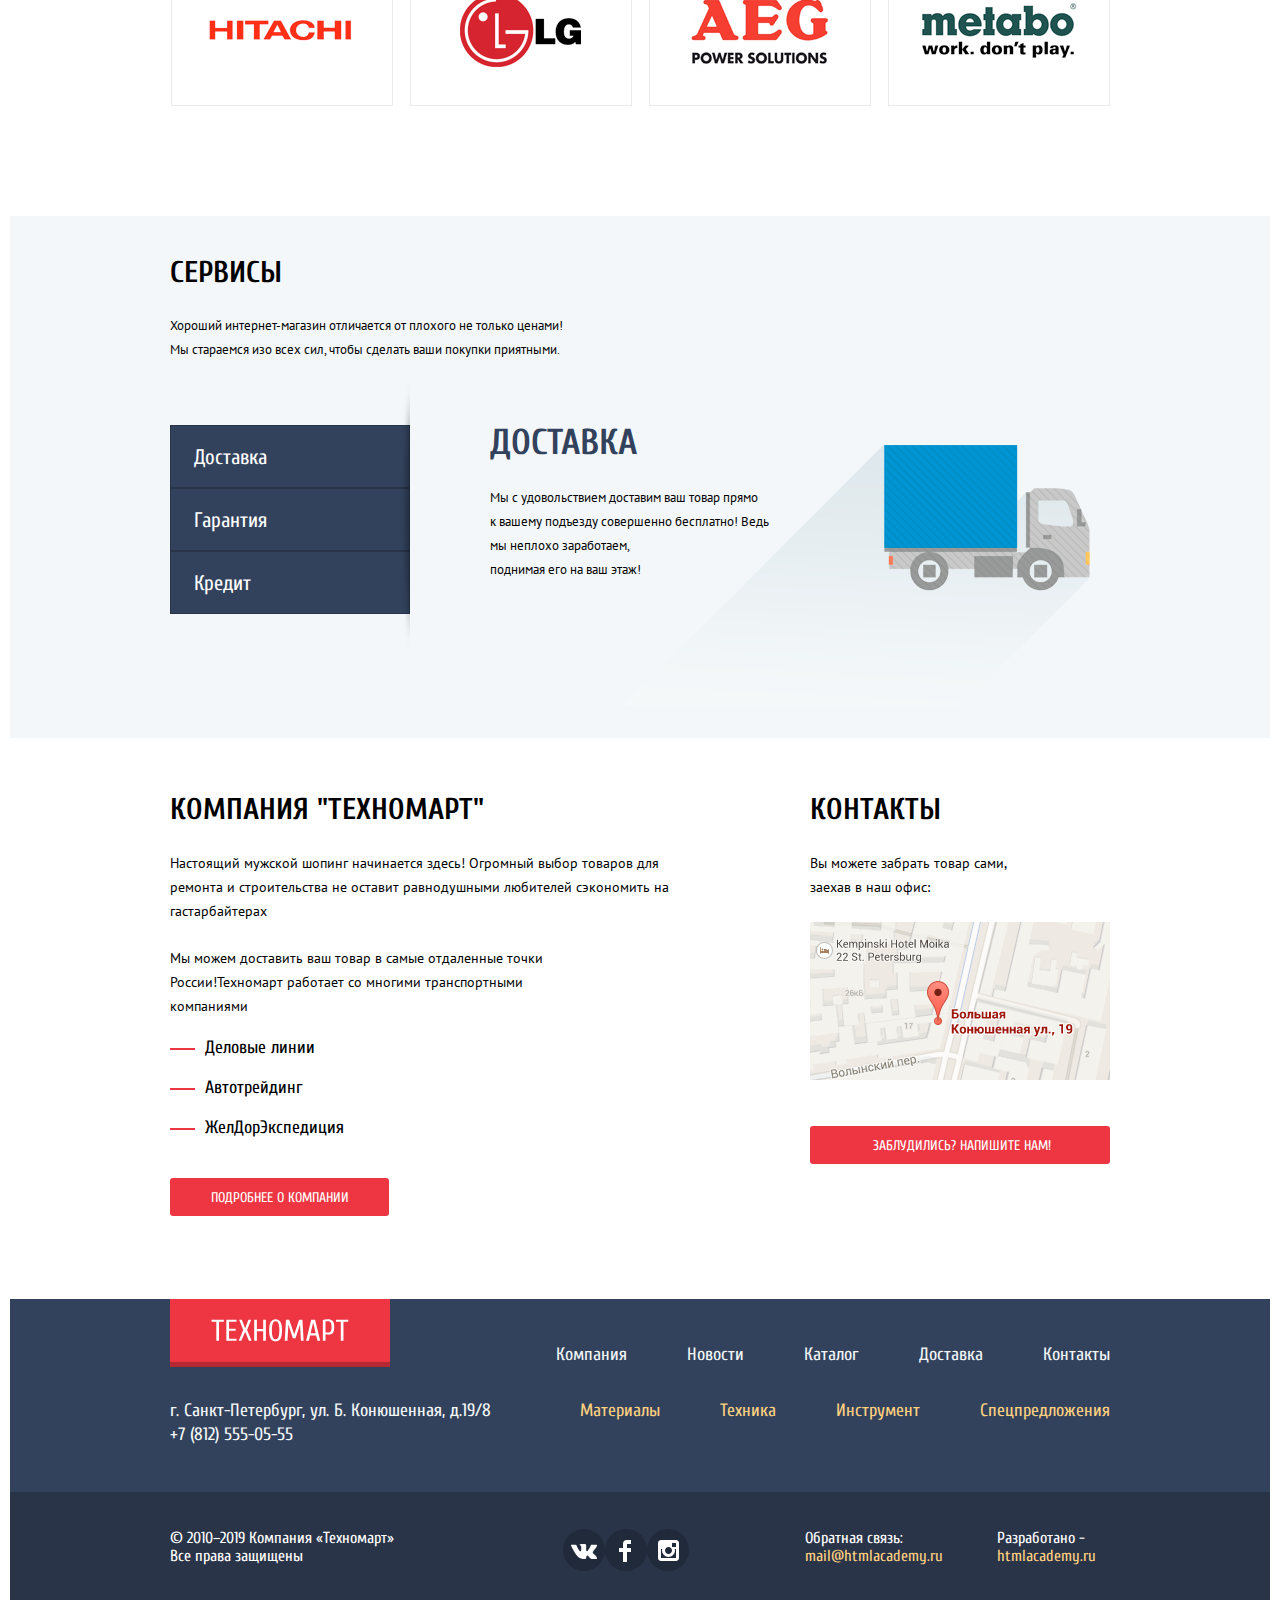
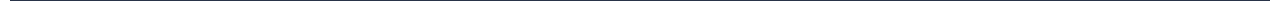
==== commit 3b8869c7: "2nd" ====
--- a/index.html
+++ b/index.html
@@ -4,10 +4,11 @@
 <head>
     <meta charset="utf-8">
     <title>HTML Academy: Техномарт</title>
-    <link href="https://fonts.googleapis.com/css?family=Cuprum:400,700&display=swap&subset=cyrillic" rel="stylesheet">
-    <link href="https://fonts.googleapis.com/css?family=PTSans:400,400i,700&display=swap&subset=cyrillic" rel="stylesheet">
+    <link href="https://fonts.googleapis.com/css?family=Cuprum:400,400i,700,700i&display=swap&subset=cyrillic,cyrillic-ext,latin-ext,vietnamese" rel="stylesheet">
+    <link href="https://fonts.googleapis.com/css?family=PT+Sans:400,700&display=swap&subset=cyrillic,cyrillic-ext,latin-ext" rel="stylesheet">
     <link rel="stylesheet" href="css/normalize.css">
     <link rel="stylesheet" href="css/styles-min.css">
+    <!-- <link rel="stylesheet" href="css/style.css"> -->
 </head>
 
 <body>
@@ -70,10 +71,10 @@
                 </div>
                 <div class="promo_column_bottom">
                     <div class="slider_block">
-                        <button class="button previous_slide_arrow"><span class="visually_hidden">Слайд 1<span></button>
-                        <button class="button next_slide_arrow"><span class="visually_hidden">Слайд 2<span></button>
-                          <button class="button previous_slide_dot"><span class="visually_hidden">Слайд 1<span></button>
-                            <button class="button next_slide_dot"><span class="visually_hidden">Слайд 2<span></button>
+                        <button class="button previous_slide_arrow"><span class="visually_hidden">Слайд 1</span></button>
+                        <button class="button next_slide_arrow"><span class="visually_hidden">Слайд 2</span></button>
+                          <button class="button previous_slide_dot"><span class="visually_hidden">Слайд 1</span></button>
+                            <button class="button next_slide_dot"><span class="visually_hidden">Слайд 2</span></button>
                         <div class="slider_block_dreli">
                             <h3>Дрели</h3>
                             <p>Соседям на радость!</p>
@@ -112,7 +113,7 @@
                                 <a class="button_buy" href="#">Купить</a>
                                 <a class="button_bookmark" href="#">в Закладки</a>
                             </div>
-                            <li class="catalog_list_item promo_item">
+                                <li class="catalog_list_item promo_item">
                                 <img src="img/item-bfg3000.jpg" width="218" height="170" alt="перфоратор BFG3000">
                                 <h3 class="catalog_list_item-name">Перфоратор BOSCH BFG 3000</h3>
                                 <span class="old-price">22500 Р.</span>
@@ -130,7 +131,7 @@
                                         <a class="button_buy" href="#">Купить</a>
                                         <a class="button_bookmark" href="#">в Закладки</a>
                                     </div>
-                                    <li class="catalog_list_item promo_item">
+                                <li class="catalog_list_item promo_item">
                                         <img src="img/item-bfg2000.jpg" width="218" height="170" alt="перфоратор BFG3000">
                                         <h3 class="catalog_list_item-name">Перфоратор BOSCH BFG 2000</h3>
                                         <span class="old-price">22500 Р.</span>
@@ -215,7 +216,11 @@
                                         <p class="credit_show_description">
                                             Залезть в долговую яму стало проще!
                                             <br> Кредитные консультанты придут вам на помощь.
-                                        </p>
+                                            </p>
+                                            <div class="heh">
+                                            <a class="send_request_link" href="#">Отправить заявку</a>
+                                          </div>
+
                                     </li>
                                 </ul>
                             </div>
@@ -227,27 +232,25 @@
                     <section class="bottom-about__delivery">
                         <h2 class="delivery-title">Компания "Техномарт"</h2>
                         <p class="delivery-text">
-                            Настоящий мужской шопинг начинается здесь! Огромный выбор товаров для ремонта и &nbsp; строительства не оставит равнодушными любителей сэкономить на гастарбайтерах</p>
-                        <div class="middle-container">
+                            Настоящий мужской шопинг начинается здесь! Огромный выбор товаров для ремонта и строительства не оставит равнодушными любителей сэкономить на гастарбайтерах</p>
                             <p class="delivery-text-second">Мы можем доставить ваш товар в самые отдаленные точки России!Техномарт работает со многими транспортными компаниями</p>
                             <ul class="transport-company-names">
                                 <li class="company-title">Деловые линии</li>
                                 <li class="company-title">Автотрейдинг</li>
                                 <li class="company-title">ЖелДорЭкспедиция</li>
                             </ul>
-                        </div>
                         <a class="more-info" href="#">Подробнее о компании</a>
                     </section>
                     <section class="contacts">
                         <h2 class="delivery-title">Контакты</h2>
                         <p class="how-to-find">Вы можете забрать товар сами, заехав в наш офис:</p>
-                        <a class="map" href="#"><img src="img/map.png" width="300" height="158" alt="Офис на карте по адресу Большая Конюшенная д.19"></a>
+                        <a class="map" href="https://yandex.ru/maps/-/CBF9nKAJWA"><img src="img/map.png" width="300" height="158" alt="Офис на карте по адресу Большая Конюшенная д.19"></a>
                         <div class="modal-map">
                             <iframe src="https://yandex.ru/map-widget/v1/-/CBFXQGSKCD" width="940" height="446"></iframe>
-                            <!-- <img src="img/map.jpg" width="940" height="446" alt="Офис на карте по адресу Большая Конюшенная д.19"> -->
+
                             <button class="modal_close" type="button"><span class="visually_hidden">закрыть</span></button>
                         </div>
-                        <a class="lost" href="#">Заблудились? Напишите нам!</a>
+                        <a class="lost" href="feedback.html">Заблудились? Напишите нам!</a>
 
                         <form class="feedback-form" action="https://echo.htmlacademy.ru" method="post">
                             <fieldset class="commentary-form">
@@ -314,32 +317,7 @@
             </div>
         </div>
     </footer>
-    <script>
-        var map = document.querySelector(".map");
-        var popup = document.querySelector(".modal-map");
-        map.addEventListener("click", function(evt) {
-            evt.preventDefault();
-            popup.classList.add("modal_show");
-        });
-        var close = document.querySelector(".modal_close");
-        close.addEventListener("click", function(evt) {
-            evt.preventDefault();
-            popup.classList.remove("modal_show");
-        });
-        var form = document.querySelector(".lost");
-        var formPopup = document.querySelector(".feedback-form");
-        var formFocus = formPopup.querySelector("[name=name]");
-        form.addEventListener("click", function(evt) {
-            evt.preventDefault();
-            formPopup.classList.add("modal_show");
-            formFocus.focus();
-        });
-        var formClose = formPopup.querySelector(".modal_close");
-        formClose.addEventListener("click", function(evt) {
-            evt.preventDefault();
-            formPopup.classList.remove("modal_show");
-        });
-    </script>
+    <script src="js/script-min.js"></script>
 </body>
 
 </html>
--- a/css/styles-min.css
+++ b/css/styles-min.css
@@ -1 +1 @@
-body{text-transform:uppercase;font-family:Cuprum,Arial,sans-serif;margin:0;padding:0 10px;background-color:#fff}a{text-decoration:none}.button{padding:0;border:none;font:inherit;color:inherit;background-color:transparent}.modal_close{padding:0;border:none}.modal_close::before{content:"";position:absolute;width:21px;height:21px;top:9px;right:9px;background:url(../img/modal-close.svg) no-repeat 0 0;cursor:pointer}.button-show{width:141px;height:40px;margin-top:26px;background-color:#fff;border:1px solid #e5e5e5;border-radius:3px;color:#000;padding:13px 37px 12px 37px;text-transform:uppercase;text-align:center;font-size:13px;line-height:18px}.added_to_cart_form{display:contents}.go-buy{padding:0;margin-left:20px;font-family:Cuprum,Arial,sans-serif;font-size:14px;line-height:18px;text-transform:uppercase;border:none;border-radius:3px;width:220px;height:38px;color:#000;background-color:#fff}.container{width:940px;margin:0 auto}.commentary-form{padding:0;display:-webkit-box;display:-ms-flexbox;display:flex;border:none;border-top:5px solid red;-webkit-box-shadow:0 20px 40px 0 rgba(41,52,73,.75);box-shadow:0 20px 40px 0 rgba(41,52,73,.75)}.user-info{position:relative;padding:40px 80px 22px 80px}.feedback-form{background-color:#fff;top:25px;left:50%;margin-left:-470px;width:620px;position:fixed;display:none;z-index:1000}.feedback-form label{font-family:Cuprum,Arial,sans-serif;margin-bottom:13px;font-size:18px;line-height:18px;text-transform:none;display:block}.feedback-form input{border:2px solid #dee3e4;padding-left:16px;width:200px;height:32px;border-radius:5px;outline:0}.commentary-form input:hover{border:solid 2px #b5b5b5}.commentary-form input:focus{border:solid 2px #ee3643}.feedback-form legend{display:none}.half-width{display:inline-block;vertical-align:middle}.half-width:first-child{margin-right:16px}.comment-area{outline:0;padding:0 80px 36.8px 80px}.comment-area textarea{width:440px;height:99px;padding:0;padding-left:16px;padding-top:13px;resize:none;font-family:"PT Sans",Arial,sans-serif;font-size:13px;line-height:18px;color:#a9a9a9}input[type=button]{font-family:Cuprum,Arial,sans-serif;font-size:14px;line-height:18px;width:460px;height:38px;text-transform:uppercase;color:#fff;border:none;border-radius:5px;background-color:#ee3643;margin-top:74px}.send-button{padding:0;display:block;padding:36.8px 80px;background-color:#f1f1f1}.feedback-form__button{background-color:#ee3643;border:none;border-radius:3px;color:#fff;padding:10px 32px;width:460px;text-align:center;text-decoration:none;font-size:16px}.top-bar{display:-webkit-box;display:-ms-flexbox;display:flex;height:42px}.button{text-transform:none;color:#fff}.bookmark-link{padding:14px 28px 13px 44px;position:relative}.bookmark-link:active{color:rgba(255,255,255,.6)}.bookmark-link::before{content:"";position:absolute;left:17px;width:14px;height:16px;background-image:url(../img/icon-bookmark.svg);background-repeat:no-repeat;opacity:.3}.bookmark-link:hover:before{opacity:1}.bookmark-link:active:before{opacity:.3}.cart-link{width:74px;height:15px;padding:14px 26px 13px 50px;position:relative}.catalog_cart-link{overflow:hidden;width:100px;height:15px;padding-top:14px;padding-bottom:13px;padding-left:50px;position:relative;background-color:#ee3643}.cart-link:active,.catalog_cart-link:active{color:rgba(255,255,255,.6)}.cart-link::before,.catalog_cart-link::before{content:"";position:absolute;width:15px;height:15px;left:18px;background:url(../img/icon-cart.svg) no-repeat 0 0;opacity:.3}.cart-link:hover::before,.catalog_cart-link:hover::before{opacity:1}.cart-link:active:before,.catalog_cart-link:active:before{opacity:.3}.order-link{font-size:17px;line-height:18px;display:-webkit-box;display:-ms-flexbox;display:flex;-webkit-box-align:center;-ms-flex-align:center;align-items:center;-webkit-box-pack:center;-ms-flex-pack:center;justify-content:center;padding-left:20px;padding-right:22px;background-color:#63a63e}.bookmark-link:hover,.cart-link:hover{background-color:#212a3a}.bookmark-link:active,.cart-link:active{background-color:#161d29}.order-link:hover{background-color:#5fbb2d}.order-link:active{background-color:#518534}.user-block{margin-top:18px;margin-left:auto;font-size:21px;line-height:21px;list-style:none}.login-button,.registration-button{position:relative;color:#000;background-color:#fff}.login-button::before{content:"";position:absolute;width:20px;height:17px;left:14px;background:url(../img/icon-login.svg) no-repeat 0 0}.login-button:hover::before{background:url(../img/icon-login-hover.svg) no-repeat 0 0}.login-button{height:19px;padding-top:14px;padding-bottom:11px;padding-left:48px;padding-right:27px}.registration-button{height:19px;padding-top:14px;padding-bottom:11px;padding-left:25px;padding-right:25px}.login-button:hover,.registration-button:hover{color:#ee3643}.login-button:active,.registration-button:active{color:rgba(0,0,0,.3)}.catalog_user_block{margin:0;position:relative;font-family:Cuprum,Arial,sans-serif;font-size:21px;line-height:21px;color:#000;background-color:#fff;text-transform:none;display:-webkit-box;display:-ms-flexbox;display:flex;padding:14px 69px 11px 47px}.catalog_user_block a{color:#000;text-decoration:none}.catalog_user_block a:active{opacity:.3}.home_icon::before{content:"";position:absolute;width:20px;height:18px;left:14px;background:url(../img/icon-user.svg) no-repeat 0 0}.home_icon:hover::before{background:url(../img/icon-user-black.svg) no-repeat 0 0}.home_icon:active::before{background:url(../img/icon-user.svg) no-repeat 0 0}.logout_icon::after{content:"";position:absolute;width:20px;height:17px;right:10px;background:url(../img/icon-logout.svg) no-repeat 0 0}.logout_icon:hover::after{background:url(../img/icon-logout-black.svg) no-repeat 0 0}.logout_icon:active::after{background:url(../img/icon-logout.svg) no-repeat 0 0}.when_login{margin-left:auto}.under-login{position:relative;text-transform:none;padding-top:5px;padding-left:17px}.my_orders{text-decoration:underline;color:#32425c;margin-right:28px}.my_orders:hover{color:#ee3643}.my_orders:active{color:rgba(50,66,92,.3)}.my_account{padding:0;text-decoration:underline;color:#32425c}.my_account:hover{color:#ee3643}.my_account:active{color:rgba(50,66,92,.3)}.under-login::before{content:"\263A";position:absolute;left:100px;color:#000}.visually_hidden{display:none}.top-bar__main-logo{padding:13px 56px 15px 55px;width:109px;height:19px;-webkit-box-shadow:inset 0 -5px 0 0 rgba(0,0,0,.24);box-shadow:inset 0 -5px 0 0 rgba(0,0,0,.24);background-color:#ee3643}.top-bar__main-logo:hover{background-color:#ca2c37}.top-bar__main-logo:active{background-color:#ba2732}.top-bar__searching{font-family:Cuprum,Arial,sans-serif;font-size:17px;line-height:18px;-webkit-box-sizing:border-box;box-sizing:border-box;border:none;background:url(../img/icon-search.svg) no-repeat 17px 50%;width:270px;height:42px;padding-left:50px;background-color:#293449}.top-bar__searching:hover{background-color:#212a3a;background-image:url(../img/icon-search-white.svg)}.top-bar__searching:focus{color:#000;background-color:#fff;background-image:url(../img/icon-search-red.svg)}.top-bar__searching::-ms-input-placeholder{color:#fff}.top-bar__searching:-ms-input-placeholder{color:#fff}.top-bar__searching::-webkit-input-placeholder{color:#fff}.button_search{padding:0;border:none;font:inherit;color:inherit;background-color:transparent}.bottom_bar{padding-top:50px;padding-bottom:40px;display:-webkit-box;display:-ms-flexbox;display:flex}.bottom_bar_description{margin:0;display:block;padding-left:50px;text-transform:none;font-size:16px;font-style:italic;line-height:23px;text-align:left;width:183px;color:#ee3643}.bottom_info{display:block;margin-left:71px;width:270px;text-transform:none;font-size:21px;line-height:21px;letter-spacing:.4px;text-align:center;color:#e9292a}.bottom_bar_phone{text-decoration:none;color:#ee3643;position:relative;display:block;border:3px solid #fff;padding:6px 40px 11px 72px}.bottom_bar_phone::before{content:"";position:absolute;width:19px;height:19px;left:15px;background:url(../img/icon-phone.svg) no-repeat 0 0}.address{display:block;margin:0;text-transform:none;font-size:14px;line-height:1.71;text-align:center;color:#32425c}.main_nav{margin:0;list-style:none;padding:0 25px;-webkit-box-shadow:inset 0 -5px 0 0 #293449;box-shadow:inset 0 -5px 0 0 #293449;font-size:17px;line-height:18px;display:-webkit-box;display:-ms-flexbox;display:flex;-webkit-box-pack:center;-ms-flex-pack:center;justify-content:center;background-color:#32425c;color:#fff}.nav_link a{padding:22px 30px 20px;list-style:none;text-transform:none;display:block}.main_nav a{color:#fff}.main_nav a:hover{background-color:#293449}.main_nav a:active{color:rgba(255,255,255,.5);background-color:#1d2739}.bottom-about{display:-webkit-box;display:-ms-flexbox;display:flex;margin-top:82px;margin-bottom:86px}.bottom-about__delivery{margin-right:110px}.delivery-title{padding:0;margin:0;margin-bottom:39px;text-transform:uppercase;font-family:Cuprum,Arial,sans-serif;font-size:30px;line-height:30px;color:#000}.middle-container{margin-bottom:40px}.transport-company-names{padding:0;margin:0;width:532px;margin-bottom:40px;font-family:Cuprum,Arial,sans-serif;text-transform:none;font-size:18px;line-height:20px;list-style:none;color:#000}.delivery-text-second{margin:0}.delivery-text,.delivery-text-second,.how-to-find{margin:0;padding:0;margin-bottom:36px;text-transform:none;font-family:Cuprum,Arial,sans-serif;font-size:13px;line-height:24px;color:#000}.how-to-find{width:197px}.delivery-text-second{margin-bottom:1px;width:349px}.contacts{margin-left:auto}.lost,.more-info{border-radius:3px;color:#fff;font-size:14px;line-height:18px;background-color:#ee3643}.lost{display:-webkit-box;display:-ms-flexbox;display:flex;-webkit-box-align:center;-ms-flex-align:center;align-items:center;-webkit-box-pack:center;-ms-flex-pack:center;justify-content:center;width:178px;height:12px;text-align:center;padding:14px 59px 12px 63px}.more-info{display:-webkit-box;display:-ms-flexbox;display:flex;-webkit-box-align:center;-ms-flex-align:center;align-items:center;-webkit-box-pack:center;-ms-flex-pack:center;justify-content:center;width:140px;height:12px;text-align:center;padding:14px 39px 12px 40px}.footer-top{display:-webkit-box;display:-ms-flexbox;display:flex;background-color:#32425c}.bottom-main-logo{text-align:center;padding:20px 41px 25px 41px;width:138px;height:23px;-webkit-box-shadow:inset 0 -5px 0 0 rgba(0,0,0,.24);box-shadow:inset 0 -5px 0 0 rgba(0,0,0,.24);background-color:#ee3643}.bottom-main-logo:hover{background-color:#ca2c37}.bottom-main-logo:active{background-color:#ba2732}.bottom-main-nav{-webkit-box-align:end;-ms-flex-align:end;align-items:flex-end;text-transform:none;padding:0;margin:0;margin-left:auto;display:-webkit-box;display:-ms-flexbox;display:flex;list-style:none}.bottom-secondary-nav{display:-webkit-box;display:-ms-flexbox;display:flex;text-transform:none;padding:0;margin:0;margin-left:auto;list-style:none}.bottom-nav-title{margin-left:60px}.bottom-main-nav a:active{color:rgba(241,245,247,.5)}.bottom-secondary-nav a:active{color:rgba(255,209,128,.5)}.footer-top-up{display:-webkit-box;display:-ms-flexbox;display:flex;-webkit-box-orient:vertical;-webkit-box-direction:normal;-ms-flex-direction:column;flex-direction:column;height:193px}.bottom-contacts{margin:0}.footer-middle{display:-webkit-box;display:-ms-flexbox;display:flex;margin-top:32px;padding-bottom:53px}.bottom-main-nav a{color:#f1f5f7}.bottom-secondary-nav{display:-webkit-box;display:-ms-flexbox;display:flex}.bottom-secondary-nav a{color:#ffd180}.bottom-contacts{width:326px;text-transform:none;font-family:Cuprum,Arial,sans-serif;font-size:18px;line-height:24px;color:#f3f7f9;padding-bottom:20px}.copyrights{display:-webkit-box;display:-ms-flexbox;display:flex;width:397px;margin:0;margin-right:153px;text-transform:none;font-size:16px;line-height:18px;color:#fff}.button-fb,.button-inst,.button-vk{width:42px;height:42px;border-radius:50%;margin-left:3px;background-color:#212a3a}.button-fb:hover,.button-inst:hover,.button-vk:hover{background-color:#ee3643}.dev-button{text-transform:none;color:#fff;margin:0}.mail{margin-left:130px}.mail-link:hover,.site-link:hover{color:#ee3643}.dev{margin-left:53px}.dev-button a{color:#ffd180}.footer-top-wrapper{background-color:#32425c}.footer-bottom{display:-webkit-box;display:-ms-flexbox;display:flex;height:72px;padding-top:32px}.footer-bottom-wrapper{background-color:#293449}.catalog{margin-left:20px}.breadcrumbs{margin:0;padding:0;display:-webkit-box;display:-ms-flexbox;display:flex;-ms-flex-wrap:wrap;flex-wrap:wrap;-webkit-box-pack:start;-ms-flex-pack:start;justify-content:flex-start;color:#000;list-style:none;font-size:13px;font-weight:400;font-style:normal;font-stretch:normal;line-height:18px;letter-spacing:normal;text-align:left}.breadcrumbs li{color:#000;position:relative;margin-left:25px}.breadcrumbs_item-home::before{content:"";position:absolute;width:14px;height:12px;top:2px;right:10px;background:url(../img/icon-home.svg) no-repeat 0 0}.breadcrumbs_list::after{content:"";position:absolute;width:8px;height:12px;top:2px;left:-18px;background:url(../img/icon-right-small.svg) no-repeat 0 0}.breadcrumbs_item-current{margin-left:43px}.breadcrumbs_item-current::after{content:"";position:absolute;width:8px;height:12px;top:2px;left:-18px;background:url(../img/icon-right-small.svg) no-repeat 0 0}.breadcrumbs_item{color:#000;background-color:#fff}.page-title{margin:0;margin-top:25px;margin-bottom:15px;padding:23px 742px 34px 30px;font-size:30px;font-weight:400;font-style:normal;font-stretch:normal;line-height:1;letter-spacing:normal;text-align:left;color:#32425c;background-color:#f2f6f8}.catalog-container{display:-webkit-box;display:-ms-flexbox;display:flex}.catalog_list{width:700px;margin:0;padding:0;display:-webkit-box;display:-ms-flexbox;display:flex;-ms-flex-wrap:wrap;flex-wrap:wrap;list-style:none}.catalog_index_list{margin:0;padding:0;display:-webkit-box;display:-ms-flexbox;display:flex;-ms-flex-wrap:wrap;flex-wrap:wrap;list-style:none}.flag{position:absolute;top:-1px;right:-1px;width:60px;height:60px;text-indent:-1000px;overflow:hidden;z-index:20}.new-flag{background:url(../img/new-flag.png) no-repeat 0 0}.hidden-price{visibility:hidden}.action{display:none;position:absolute;top:0;left:0;width:218px;height:88px;padding:40px 0;background-color:rgba(255,255,255,.9);z-index:10}.catalog_list_item:hover .action{display:block}.catalog_list_item:hover{border:none;-webkit-box-shadow:0 10px 25px 0 rgba(41,52,73,.5);box-shadow:0 10px 25px 0 rgba(41,52,73,.5)}.button_bookmark{position:relative;display:block;width:122px;font-family:Cuprum,Arial sans-serif;text-transform:uppercase;border:solid 3px #63a63e;font-size:14px;padding:7px 0;margin:0 auto;line-height:18px;color:#32425c}.button_bookmark:hover{color:#32425c;border:solid 3px #32425c}.button_bookmark:active{opacity:.3}.button_buy{display:block;width:129px;margin:0 auto;margin-bottom:7px;padding:10px 0;background-color:#63a63e;border-radius:3px;-webkit-box-shadow:inset 0 -3px 0 0 #367315;box-shadow:inset 0 -3px 0 0 #367315;color:#fff;font-size:14px;font-family:Cuprum,Arial sans-serif;line-height:18px;text-decoration:none;text-transform:uppercase}.button_buy:hover{opacity:1;background-color:#5fbb2d}.button_buy:active{background-color:#518534}.button_buy::after{position:absolute;content:"";width:15px;height:15px;left:27%;opacity:.3;background:url(../img/icon-cart.svg) no-repeat 0 0}.button_buy:hover::after{opacity:1}.catalog_list_item-name{font-family:"PT Sans",Arial,sans-serif;font-size:18px;font-weight:700;line-height:20px;text-align:center;color:#000;margin:0;padding:14px 26px 12px 30px}.old-price{font-size:17px;line-height:18px;color:#999;text-decoration:line-through}.price-red{position:relative;width:92px;height:20px;padding-top:10px;padding-bottom:10px;padding-left:25px;padding-right:25px;margin-top:9px;margin-left:40px;margin-bottom:15px;color:#fff;background:#ee3643;border-radius:3px}.price-red:after{content:"";position:absolute;top:0;right:-20px;width:0;height:0;border:20px solid #fff;border-left-color:#ee3643}.sort_bar{display:-webkit-box;display:-ms-flexbox;display:flex;height:38px;margin-bottom:20px}.filters_title,.sort_title{font-family:"PT Sans",Arial,sans-serif;font-size:13px;line-height:18px;font-weight:400;padding:0;margin:0}.sort_title{margin-right:120px;padding-left:19px}.filter{background-color:#f7f3ec;padding-left:18px;height:38px;display:-webkit-box;display:-ms-flexbox;display:flex;-webkit-box-align:center;-ms-flex-align:center;align-items:center;margin-bottom:9px}.filter_range legend{font-family:"PT Sans",Arial,sans-serif;font-size:17px;line-height:30px;font-weight:700;margin-bottom:14px}.filter_range{border:none;margin:0;padding:0;margin-bottom:25px}.range_filter{width:220px}.range_controls{position:relative;height:41px;background-color:#f7f3ec;border-radius:5px;margin-bottom:15px;padding-top:39px;padding-right:20px;padding-left:20px}.range_controls .scale{height:2px;background:#d7dcde}.range_controls .bar{width:70%;height:2px;background:#63a63e}.range_controls .toggle{position:absolute;top:31px;left:0;width:4px;height:4px;padding:0;border:8px solid #fff;background-color:#ababab;border-radius:50%;-webkit-box-shadow:0 2px 1px 0 #cfcfcf;box-shadow:0 2px 1px 0 #cfcfcf}.range_controls .toggle_min{left:18px}.range_controls .toggle_max{left:140px}.price_controls{font-size:0;margin-bottom:15px}.price_controls label{display:inline-block;width:50%;font-size:16px;text-transform:uppercase}.price_controls input{font-family:"PT Sans",Arial,sans-serif;font-size:17px;line-height:18px;text-align:center;color:#000;width:75px;padding:8px 10px;border:none;border-radius:5px;background:#f7f3ec}.max_price{text-align:right}.sort{background-color:#f7f3ec;display:-webkit-box;display:-ms-flexbox;display:flex;-webkit-box-align:center;-ms-flex-align:center;align-items:center;height:38px;margin-bottom:21px}.sort_types{display:-webkit-box;display:-ms-flexbox;display:flex;list-style:none;position:relative;padding:0;margin:0}.sort_types_item a{font-family:"PT Sans",Arial,sans-serif;font-size:13px;line-height:18px;margin-right:66px;color:rgba(0,0,0,.3);border-bottom:1px dotted #ee3643}.sort_types_item a:hover{color:#000;border-bottom:1px solid #ee3643}.sort_types_item a:active{border:none;color:#ee3643}.sort_types_functional{margin-right:15px}.sort_direction_up::after{margin-right:21px;position:absolute;content:"";top:4px;left:95%;width:11px;height:10px;background:url(../img/icon-up-dir.svg) no-repeat 0 0}.sort_direction_down::after{position:absolute;content:"";top:4px;right:-21px;width:11px;height:10px;background:url(../img/icon-down-dir.svg) no-repeat 0 0}.sort_direction_up:hover::after{background:url(../img/icon-up-dir-hover.svg) no-repeat 0 0}.sort_direction_down:hover::after{background:url(../img/icon-down-dir-hover.svg) no-repeat 0 0}.manufacturer{position:relative;-webkit-user-select:none;-moz-user-select:none;-ms-user-select:none;user-select:none;margin:0;padding:0;width:220px;display:-webkit-box;display:-ms-flexbox;display:flex;-webkit-box-orient:vertical;-webkit-box-direction:normal;-ms-flex-direction:column;flex-direction:column}.manufacturer legend,.power-type legend{margin-bottom:25px;font-family:"PT Sans",Arial,sans-serif;font-weight:700;font-size:17px;line-height:30px}.manufacturer label,.power-type label{margin-bottom:17px;display:block;position:relative;font-family:"PT Sans",Arial,sans-serif;font-size:15px;line-height:20px;color:#000;padding-left:35px}.manufacturer[type=checkbox]{margin:0}.item_manufacturer_brand+label::before{content:"";position:absolute;width:23px;height:23px;top:-3px;left:0;background:url(../img/checkbox-off.svg) no-repeat 0 0}.item_manufacturer_brand+label:hover::before{content:"";position:absolute;width:23px;height:23px;top:-3px;left:0;background:url(../img/checkbox-off-hover.svg) no-repeat 0 0}.item_manufacturer_brand:checked+label::after{content:"";position:absolute;width:27px;height:23px;top:-3px;left:0;background:url(../img/checkbox-on.svg) no-repeat 0 0}.item_manufacturer_brand:checked+label:hover::after{content:"";position:absolute;width:27px;height:23px;top:-3px;left:0;background:url(../img/checkbox-on-hover.svg) no-repeat 0 0}.item_power_type+label::before{content:"";position:absolute;width:25px;height:25px;top:-3px;left:0;background:url(../img/radio-off.svg) no-repeat 0 0}.item_power_type+label:hover::before{content:"";position:absolute;width:25px;height:25px;top:-3px;left:0;background:url(../img/radio-off-hover.svg) no-repeat 0 0}.item_power_type:checked+label::after{content:"";position:absolute;width:25px;height:25px;top:-3px;left:0;background:url(../img/radio-on.svg) no-repeat 0 0}.item_power_type:checked+label:hover::after{content:"";position:absolute;width:25px;height:25px;top:-3px;left:0;background:url(../img/radio-on-hover.svg) no-repeat 0 0}.power-type{display:-webkit-box;display:-ms-flexbox;display:flex;-webkit-box-orient:vertical;-webkit-box-direction:normal;-ms-flex-direction:column;flex-direction:column}.item-manufacturer,.item-power{font-family:"PT Sans",Arial,sans-serif;list-style:none;padding:0;margin:0;font-size:15px;font-weight:400;font-style:normal;font-stretch:normal;line-height:20px;letter-spacing:normal}.product_filter fieldset{border:none;margin:0;padding:0;margin-bottom:25px}.catalog_list_item{display:-webkit-box;display:-ms-flexbox;display:flex;-webkit-box-orient:vertical;-webkit-box-direction:normal;-ms-flex-direction:column;flex-direction:column;text-transform:none;font-family:"PT Sans",Arial,sans-serif;font-size:18px;font-weight:700;text-align:center;position:relative;border:solid 1px #e5e5e5;overflow:hidden;width:216px;margin-right:22px;margin-bottom:21px}.page_number{display:-webkit-box;display:-ms-flexbox;display:flex;padding-bottom:60px;list-style:none;margin:0;padding:0;margin-top:15px;margin-bottom:57px}.page_number_item,.page_number_next{display:-webkit-box;display:-ms-flexbox;display:flex;-webkit-box-align:center;-ms-flex-align:center;align-items:center;-webkit-box-pack:center;-ms-flex-pack:center;justify-content:center;width:38px;height:38px;border:1px solid #e5e5e5;border-radius:3px;margin-right:10px}.page_number_next{width:140px;height:38px}.page_number_item:hover,.page_number_next:hover{border-color:#bdc6ca}.page_number_item:active,.page_number_next:active{border-color:#ee3643}.page_number_item,.page_number_next{text-decoration:none;color:#000}.current{color:#fff;background-color:#ee3643}.perforator_about_wrapper{background-color:#f4f7f9}.perforator_about{display:-webkit-box;display:-ms-flexbox;display:flex;-webkit-box-orient:vertical;-webkit-box-direction:normal;-ms-flex-direction:column;flex-direction:column}.perforator_about_title{font-family:Cuprum,Arial,sans-serif;font-size:30px;line-height:30px;font-weight:400;margin-top:0;padding:0;padding-top:67px}.perforator_about_text{font-family:"PT Sans",Arial,sans-serif;font-size:13px;line-height:24px;text-transform:none;margin:0;padding:0;padding-bottom:73px}.catalog_list .catalog_list_item:nth-child(3n){margin-right:0;margin-left:auto}.top_bar_wrapper{background-color:#293449}.bottom_bar-wrapper{background-color:#f4f7f9;height:278px;margin-bottom:25px}.company-title{position:relative;padding:0;margin:0;margin-top:16px;padding-left:35px}.company-title::before{content:"";position:absolute;width:25px;height:2px;top:50%;left:0;background-color:#ee3643}.map{display:block;position:relative;height:158px;margin-bottom:40px}.footer-social{margin:0;padding:0;display:-webkit-box;display:-ms-flexbox;display:flex;list-style:none;position:relative}.footer-social li{position:relative}.button-vk::after{content:"";position:absolute;left:8px;top:15px;width:26px;height:18px;background:url(../img/icon-vk.svg) no-repeat 0 0}.button-fb::after{content:"";position:absolute;left:14px;top:11px;width:12px;height:22px;background:url(../img/icon-fb.svg) no-repeat 0 0}.button-inst::after{content:"";position:absolute;left:11px;top:11px;width:21px;height:21px;background:url(../img/icon-insta.svg) no-repeat 0 0}.modal-map{display:none;position:fixed;z-index:100;top:25px;left:50%;margin-left:-470px;-webkit-box-shadow:0 20px 40px 0 rgba(0,0,0,.75);box-shadow:0 20px 40px 0 rgba(0,0,0,.75);width:940px;height:446px;background:url(../img/map.jpg) no-repeat 0 0}.added_to_cart{display:none;width:620px;height:282px;-webkit-box-shadow:0 20px 40px 0 rgba(41,52,73,.75);box-shadow:0 20px 40px 0 rgba(41,52,73,.75);border-top:5px solid #ee3643}.item-added{position:relative;height:160px;background-color:#fff}.item-added p{font-family:Cuprum,Arial,sans-serif;font-size:30px;line-height:30px;text-transform:none;margin:0;padding:75px 125px 68px 179px}.item-added p::before{content:"";position:absolute;width:66px;height:66px;left:81px;top:55px;background:url(../img/modal-check.svg) no-repeat 0 0}.contninue{position:relative;height:40px;background-color:#f1f1f1;padding:37px 0 37px 80px}.to-cart{font-size:14px;line-height:18px;color:#fff;background-color:#ee3643;padding:11px 62px 11px 59px;border-radius:3px}.bottom-nav-title:hover{text-decoration:underline}.main_promo{margin-bottom:53px}.block{position:relative;width:277px;height:75px;margin-right:20px;margin-bottom:20px;padding-top:26px;padding-bottom:22px;padding-left:23px}.block_title{padding:0;margin:0;color:#fff;margin-bottom:15px;text-transform:none;font-size:24px;line-height:20px}.inside_button{display:-webkit-box;display:-ms-flexbox;display:flex;-webkit-box-align:center;-ms-flex-align:center;align-items:center;-webkit-box-pack:center;-ms-flex-pack:center;justify-content:center;width:135px;height:38px;font-size:14px;line-height:18px;margin:0;color:#fff;background-color:rgba(0,0,0,.1);border-radius:3px}.promo_column_bottom,.promo_column_top{display:-webkit-box;display:-ms-flexbox;display:flex}.material_block{background-color:#ffbf47}.material_block::before{content:"";position:absolute;background:url(../img/icon-1.svg) no-repeat 0 0;width:44px;height:66px;top:31px;right:43px}.material_block .new-flag{position:absolute;top:0;right:0;width:60px;height:60px;text-indent:-1000px;overflow:hidden;z-index:20}.tools_block{background-color:#3bbce3}.tools_block::before{content:"";position:absolute;background:url(../img/icon-2.svg) no-repeat 0 0;width:75px;height:61px;top:33px;right:28px}.techics_block{margin:0;background-color:#dc91d8}.techics_block::before{content:"";position:absolute;background:url(../img/icon-3.svg) no-repeat 0 0;width:78px;height:62px;top:31px;right:31px}.slider_block{display:-webkit-box;display:-ms-flexbox;display:flex;position:relative}.slider_block_dreli{width:575px;height:225px;padding:26px 20px 22px 25px;background:url(../img/slide-image-1.jpg) no-repeat 0 0}.slider_block_perforator{display:none;width:575px;height:218px;padding:26px 20px 22px 25px;background:url(../img/slide-image.jpg) no-repeat 0 0}.slider_block h3,.slider_block p{color:#fff;padding:0;margin:0}.slider_block h3{font-size:36px;line-height:36px;font-weight:700;margin-bottom:8px}.slider_block p{font-size:18px;line-height:24px;text-transform:none}.next_slide_arrow::after{content:"";position:absolute;background:url(../img/icon-right.svg) no-repeat 0 0;width:22px;height:40px;top:114px;right:20px}.previous_slide_arrow::before{content:"";position:absolute;background:url(../img/icon-left.svg) no-repeat 0 0;width:22px;height:40px;top:114px;left:25px}.previous_slide_dot::before{position:absolute;content:"";width:6px;height:6px;bottom:36px;right:315px;border:2px solid #fff;border-radius:5px;background-color:#fff}.next_slide_dot::before{position:absolute;content:"";width:6px;height:6px;bottom:36px;right:295px;border:2px solid #fff;border-radius:5px;background-color:#fff}.previous_slide_dot:focus::before{background-color:#ee3643}.next_slide_dot:focus::before{background-color:#ee3643}.catlog_open_button{width:195px;height:38px;background-color:#ee3643;color:#fff;border-radius:3px;font-size:14px;line-height:18px;display:-webkit-box;display:-ms-flexbox;display:flex;-webkit-box-align:center;-ms-flex-align:center;align-items:center;-webkit-box-pack:center;-ms-flex-pack:center;justify-content:center;margin-top:115px}.promo_right_side{-webkit-box-align:end;-ms-flex-align:end;align-items:flex-end}.sales_block{margin:0;margin-left:20px;margin-bottom:20px;background-color:#8ed78f}.sales_block::before{content:"";position:absolute;background:url(../img/icon-4.svg) no-repeat 0 0;width:59px;height:72px;top:26px;right:45px}.delivery_block{margin:0;margin-left:20px;background-color:#ffc047}.delivery_block::before{content:"";position:absolute;background:url(../img/icon-5.svg) no-repeat 0 0;width:78px;height:63px;top:32px;right:31px}.main_popular_goods,.main_popular_manufacturer{display:-webkit-box;display:-ms-flexbox;display:flex;-webkit-box-align:center;-ms-flex-align:center;align-items:center;text-align:center;background-color:#f9f5f0;margin-bottom:15px;height:89px}.main_popular_goods a,.main_popular_manufacturer a{display:-webkit-box;display:-ms-flexbox;display:flex;-webkit-box-align:center;-ms-flex-align:center;align-items:center;-webkit-box-pack:center;-ms-flex-pack:center;justify-content:center;color:#fff;font-size:14px;line-height:18px;text-transform:uppercase;width:253px;height:10px;background-color:#ee3643;border-radius:3px;padding:14px 0;margin-left:auto;margin-right:24px}.main_popular_goods h2,.main_popular_manufacturer h2{padding-left:30px;font-size:30px;line-height:30px;color:#32425c;font-weight:400;margin:0}.popular_goods_item{margin-bottom:5px}.promo_item{margin-right:22px}.catalog_index_list .catalog_list_item:nth-child(4){margin-right:auto}.popular_manufacturer_item{display:-webkit-box;display:-ms-flexbox;display:flex;-ms-flex-wrap:wrap;flex-wrap:wrap;-webkit-box-align:center;-ms-flex-align:center;align-items:center;-webkit-box-pack:center;-ms-flex-pack:center;justify-content:center;margin-bottom:64px}.manufacturer_block{display:-webkit-box;display:-ms-flexbox;display:flex;-webkit-box-align:center;-ms-flex-align:center;align-items:center;-webkit-box-pack:center;-ms-flex-pack:center;justify-content:center;border:1px solid #eaeaea;width:220px;height:145px;margin-top:15px;margin-right:17px}.manufacturer_block:nth-child(4n){margin:0;margin-top:15px}.manufacturer_block:hover{-webkit-box-shadow:0 10px 25px 0 rgba(41,52,73,.5);box-shadow:0 10px 25px 0 rgba(41,52,73,.5)}.manufacturer_block:active{-webkit-box-shadow:0 4px 10px 0 rgba(41,52,73,.5);box-shadow:0 4px 10px 0 rgba(41,52,73,.5);opacity:.3}.main_services_wrapper{background-color:#f4f7f9}.services_list{display:-webkit-box;display:-ms-flexbox;display:flex;-webkit-box-align:center;-ms-flex-align:center;align-items:center;margin-top:74px}.main_services{height:522px;background-color:#f4f7f9}.services_button{padding:0;border:none;font:inherit;color:inherit;background-color:transparent}.about_services_title{width:398px}.main_services_text,.main_services_title{padding:0;margin:0}.main_services_title{font-family:Cuprum,Arial,sans-serif;font-size:30px;line-height:30px;padding-bottom:26px;padding-top:67px}.main_services_text{font-family:"PT Sans",Arial,sans-serif;font-size:13px;line-height:24px;text-transform:none}.services_title{position:relative;padding:0;margin:0;padding-bottom:99px}.services_title::after{content:"";position:absolute;width:10px;height:279px;top:-50px;right:0;background:url(../img/shadow.png) no-repeat 0 0}.tile{font-family:Cuprum,Arial,sans-serif;font-size:21px;line-height:30px;color:#fff;text-transform:none;list-style:none;display:-webkit-box;display:-ms-flexbox;display:flex;-webkit-box-align:center;-ms-flex-align:center;align-items:center;-webkit-box-pack:start;-ms-flex-pack:start;justify-content:flex-start;padding-left:23px;width:215px;height:61px;background-color:#32425c;border:1px solid #293449}.credit:hover,.delivery:hover,.waranty:hover{background-color:#fff;color:#32425c;border:none;-webkit-box-shadow:0 1px 0 0 #fff,inset 0 1px 0 0 #fff;box-shadow:0 1px 0 0 #fff,inset 0 1px 0 0 #fff}.services_description{position:relative;margin:0;padding:0;margin-left:80px;width:290px}.credit_show_title,.delivery_show_title,.waranty_show_title{margin:0;padding:0;font-size:36px;line-height:36px;color:#32425c;margin-bottom:34px}.credit_show_description,.delivery_show_descriptiion,.waranty_show_description{font-family:"PT Sans",Arial,sans-serif;font-size:13px;line-height:24px;margin:0;text-transform:none;margin-bottom:23px;width:278px}.waranty_show_description{width:380px}.delivery_show{display:block;width:600px;height:279px;background:url(../img/delivery.png) no-repeat 100% 20px}.waranty_show{display:none;width:600px;height:288px;background:url(../img/guarantee.png) no-repeat 100% 20px}.credit_show{width:600px;height:283px;background:url(../img/credit.png) no-repeat 100% 20px}@-webkit-keyframes bounce{0%{-webkit-transform:translateY(-2000px);transform:translateY(-2000px)}40%{-webkit-transform:translateY(30px);transform:translateY(30px)}70%{-webkit-transform:translateY(-20px);transform:translateY(-20px)}90%{-webkit-transform:translateY(15px);transform:translateY(15px)}100%{-webkit-transform:translateY(0);transform:translateY(0)}}@keyframes bounce{0%{-webkit-transform:translateY(-2000px);transform:translateY(-2000px)}40%{-webkit-transform:translateY(30px);transform:translateY(30px)}70%{-webkit-transform:translateY(-20px);transform:translateY(-20px)}90%{-webkit-transform:translateY(15px);transform:translateY(15px)}100%{-webkit-transform:translateY(0);transform:translateY(0)}}.modal_show{display:block;-webkit-animation-name:bounce;animation-name:bounce;-webkit-animation-duration:.7s;animation-duration:.7s}+body{text-transform:uppercase;font-family:Cuprum,Arial,sans-serif;margin:0;padding:0 10px;background-color:#fff}a{text-decoration:none}.button{padding:0;border:none;font:inherit;color:inherit;background-color:transparent}.modal_close{padding:0;border:none}.modal_close::before{content:"";position:absolute;width:21px;height:21px;top:9px;right:9px;background:url(../img/modal-close.svg) no-repeat 0 0;cursor:pointer}.button-show{font-family:"PT Sans",Arial,sans-serif;width:141px;height:40px;margin-top:26px;background-color:#fff;border:1px solid #e5e5e5;border-radius:3px;color:#000;padding:11px 37px 12px 37px;text-transform:uppercase;text-align:center;font-size:13px;line-height:18px}.added_to_cart_form{display:contents}.go-buy{padding:0;margin-left:20px;font-family:Cuprum,Arial,sans-serif;font-size:14px;line-height:18px;text-transform:uppercase;border:none;border-radius:3px;width:220px;height:38px;color:#000;background-color:#fff}.container{width:940px;margin:0 auto}.commentary-form{padding:0;display:-webkit-box;display:-ms-flexbox;display:flex;border:none;border-top:5px solid red;-webkit-box-shadow:0 20px 40px 0 rgba(41,52,73,.75);box-shadow:0 20px 40px 0 rgba(41,52,73,.75)}.user-info{display:flex;position:relative;padding:40px 80px 22px 80px}.feedback-form{background-color:#fff;top:25px;left:50%;margin-left:-470px;width:620px;position:fixed;display:none;z-index:1000}.feedback-form label{font-family:Cuprum,Arial,sans-serif;margin-bottom:13px;font-size:18px;line-height:18px;text-transform:none;display:block}.feedback-form input{font-family:"PT Sans",Arial,sans-serif;font-size:13px;line-height:18px;color:#999;border:2px solid #dee3e4;padding-left:16px;width:200px;height:32px;border-radius:5px;outline:0}.commentary-form input:hover{border:solid 2px #b5b5b5}.commentary-form input:focus{border:solid 2px #ee3643}.feedback-form legend{display:none}.half-width{display:inline-block;vertical-align:middle}.half-width:nth-child(2){margin-left:auto}.comment-area{outline:0;padding:0 80px 36.8px 80px}.comment-area textarea{width:440px;height:99px;padding:0;padding-left:16px;padding-top:13px;resize:none;font-family:"PT Sans",Arial,sans-serif;font-size:13px;line-height:18px;color:#a9a9a9}input[type=button]{font-family:Cuprum,Arial,sans-serif;font-size:14px;line-height:18px;width:460px;height:38px;text-transform:uppercase;color:#fff;border:none;border-radius:5px;background-color:#ee3643;margin-top:74px}.send-button{padding:0;display:block;padding:36.8px 80px;background-color:#f1f1f1}.feedback-form__button{font-size:14px;line-height:18px;text-transform:uppercase;background-color:#ee3643;border:none;border-radius:3px;color:#fff;padding:10px 32px;width:460px;text-align:center;text-decoration:none;font-size:16px}.top-bar{display:-webkit-box;display:-ms-flexbox;display:flex;height:42px}.button{text-transform:none;color:#fff}.bookmark-link{padding:14px 28px 13px 44px;position:relative}.bookmark-link:active{color:rgba(255,255,255,.6)}.bookmark-link::before{content:"";position:absolute;left:17px;width:14px;height:16px;background-image:url(../img/icon-bookmark.svg);background-repeat:no-repeat;opacity:.3}.bookmark-link:hover:before{opacity:1}.bookmark-link:active:before{opacity:.3}.cart-link{width:74px;height:15px;padding:14px 26px 13px 50px;position:relative}.catalog_cart-link{overflow:hidden;width:100px;height:15px;padding-top:14px;padding-bottom:13px;padding-left:50px;position:relative;background-color:#ee3643}.cart-link:active,.catalog_cart-link:active{color:rgba(255,255,255,.6)}.cart-link::before,.catalog_cart-link::before{content:"";position:absolute;width:15px;height:15px;left:18px;background:url(../img/icon-cart.svg) no-repeat 0 0;opacity:.3}.cart-link:hover::before,.catalog_cart-link:hover::before{opacity:1}.cart-link:active:before,.catalog_cart-link:active:before{opacity:.3}.order-link{font-size:17px;line-height:18px;display:-webkit-box;display:-ms-flexbox;display:flex;-webkit-box-align:center;-ms-flex-align:center;align-items:center;-webkit-box-pack:center;-ms-flex-pack:center;justify-content:center;padding-left:20px;padding-right:22px;background-color:#63a63e}.bookmark-link:hover,.cart-link:hover{background-color:#212a3a}.bookmark-link:active,.cart-link:active{background-color:#161d29}.order-link:hover{background-color:#5fbb2d}.order-link:active{background-color:#518534}.user-block{margin-top:18px;margin-left:auto;font-size:21px;line-height:21px;list-style:none}.login-button,.registration-button{position:relative;color:#000;background-color:#fff}.login-button::before{content:"";position:absolute;width:20px;height:17px;left:14px;background:url(../img/icon-login.svg) no-repeat 0 0}.login-button:hover::before{background:url(../img/icon-login-hover.svg) no-repeat 0 0}.login-button{padding-top:14px;padding-bottom:11px;padding-left:48px;padding-right:27px}.registration-button{padding-top:14px;padding-bottom:11px;padding-left:25px;padding-right:25px}.login-button:hover,.registration-button:hover{color:#ee3643}.login-button:active,.registration-button:active{color:rgba(0,0,0,.3)}.catalog_user_block{margin:0;position:relative;font-family:Cuprum,Arial,sans-serif;font-size:21px;line-height:21px;color:#000;background-color:#fff;text-transform:none;display:-webkit-box;display:-ms-flexbox;display:flex;padding:14px 69px 11px 47px}.catalog_user_block a{color:#000;text-decoration:none}.catalog_user_block a:active{opacity:.3}.home_icon::before{content:"";position:absolute;width:20px;height:18px;left:14px;background:url(../img/icon-user.svg) no-repeat 0 0}.home_icon:hover::before{background:url(../img/icon-user-black.svg) no-repeat 0 0}.home_icon:active::before{background:url(../img/icon-user.svg) no-repeat 0 0}.logout_icon::after{content:"";position:absolute;width:20px;height:17px;right:10px;background:url(../img/icon-logout.svg) no-repeat 0 0}.logout_icon:hover::after{background:url(../img/icon-logout-black.svg) no-repeat 0 0}.logout_icon:active::after{background:url(../img/icon-logout.svg) no-repeat 0 0}.when_login{margin-left:auto}.under-login{position:relative;text-transform:none;padding-top:5px;padding-left:17px}.my_orders{text-decoration:underline;color:#32425c;margin-right:28px}.my_orders:hover{color:#ee3643}.my_orders:active{color:rgba(50,66,92,.3)}.my_account{padding:0;text-decoration:underline;color:#32425c}.my_account:hover{color:#ee3643}.my_account:active{color:rgba(50,66,92,.3)}.under-login::before{content:"";position:absolute;width:2px;height:2px;border:1px solid #32425c;background-color:#32425c;border-radius:50%;left:106px;top:13px}.visually_hidden{display:none}.top-bar__main-logo{padding:13px 56px 15px 55px;width:109px;height:19px;-webkit-box-shadow:inset 0 -5px 0 0 rgba(0,0,0,.24);box-shadow:inset 0 -5px 0 0 rgba(0,0,0,.24);background-color:#ee3643}.top-bar__main-logo:hover{background-color:#ca2c37}.top-bar__main-logo:active{background-color:#ba2732}.top-bar__searching{font-family:Cuprum,Arial,sans-serif;font-size:17px;line-height:18px;-webkit-box-sizing:border-box;box-sizing:border-box;border:none;background:url(../img/icon-search.svg) no-repeat 17px 50%;width:270px;height:42px;padding-left:50px;background-color:#293449}.top-bar__searching:hover{background-color:#212a3a;background-image:url(../img/icon-search-white.svg)}.top-bar__searching:focus{color:#000;background-color:#fff;background-image:url(../img/icon-search-red.svg)}.top-bar__searching::-ms-input-placeholder{color:#fff}.top-bar__searching:-ms-input-placeholder{color:#fff}.top-bar__searching::-webkit-input-placeholder{color:#fff}.button_search{padding:0;border:none;font:inherit;color:inherit;background-color:transparent}.bottom_bar{padding-top:50px;padding-bottom:40px;display:-webkit-box;display:-ms-flexbox;display:flex}.bottom_bar_description{margin:0;display:block;padding-left:50px;text-transform:none;font-size:16px;font-style:italic;line-height:23px;text-align:left;width:197px;color:#ee3643}.bottom_info{display:block;margin-left:71px;width:270px;text-transform:none;font-size:21px;line-height:21px;letter-spacing:.4px;text-align:center;color:#e9292a}.bottom_bar_phone{text-decoration:none;color:#ee3643;position:relative;display:block;border:3px solid #fff;padding:6px 40px 11px 72px}.bottom_bar_phone::before{content:"";position:absolute;width:19px;height:19px;left:15px;background:url(../img/icon-phone.svg) no-repeat 0 0}.address{display:block;margin:0;text-transform:none;font-size:14px;line-height:1.71;text-align:center;color:#32425c}.main_nav{margin:0;list-style:none;padding:0 25px;-webkit-box-shadow:inset 0 -5px 0 0 #293449;box-shadow:inset 0 -5px 0 0 #293449;font-size:17px;line-height:18px;display:-webkit-box;display:-ms-flexbox;display:flex;-webkit-box-pack:center;-ms-flex-pack:center;justify-content:center;background-color:#32425c;color:#fff}.nav_link a{padding:22px 30px 20px;list-style:none;text-transform:none;display:block}.main_nav a{color:#fff}.main_nav a:hover{background-color:#293449}.main_nav a:active{color:rgba(255,255,255,.5);background-color:#1d2739}.bottom-about{display:-webkit-box;display:-ms-flexbox;display:flex;margin-top:57px;margin-bottom:83px}.delivery-title{padding:0;margin:0;margin-bottom:26px;text-transform:uppercase;font-family:Cuprum,Arial,sans-serif;font-size:30px;line-height:30px;color:#000}.middle-container{margin-bottom:40px}.transport-company-names{padding:0;margin:0;width:532px;margin-bottom:40px;font-family:Cuprum,Arial,sans-serif;text-transform:none;font-size:18px;line-height:20px;list-style:none;color:#000}.delivery-text-second{margin:0}.delivery-text,.delivery-text-second,.how-to-find{margin:0;padding:0;width:542px;margin-bottom:23px;text-transform:none;font-family:"PT Sans",Arial,sans-serif;font-size:14px;line-height:24px;color:#000}.how-to-find{width:197px}.delivery-text-second{margin-bottom:1px;width:414px}.contacts{margin-left:auto}.lost,.more-info{border-radius:3px;color:#fff;font-size:14px;line-height:18px;background-color:#ee3643}.lost{display:-webkit-box;display:-ms-flexbox;display:flex;-webkit-box-align:center;-ms-flex-align:center;align-items:center;-webkit-box-pack:center;-ms-flex-pack:center;justify-content:center;width:178px;text-align:center;padding:11px 59px 9px 63px}.more-info{display:-webkit-box;display:-ms-flexbox;display:flex;-webkit-box-align:center;-ms-flex-align:center;align-items:center;-webkit-box-pack:center;-ms-flex-pack:center;justify-content:center;width:140px;text-align:center;padding:11px 39px 9px 40px}.footer-top{display:-webkit-box;display:-ms-flexbox;display:flex;background-color:#32425c}.bottom-main-logo{text-align:center;padding:20px 41px 25px 41px;width:138px;height:23px;-webkit-box-shadow:inset 0 -5px 0 0 rgba(0,0,0,.24);box-shadow:inset 0 -5px 0 0 rgba(0,0,0,.24);background-color:#ee3643}.bottom-main-logo:hover{background-color:#ca2c37}.bottom-main-logo:active{background-color:#ba2732}.bottom-main-nav{font-size:18px;line-height:24px;-webkit-box-align:end;-ms-flex-align:end;align-items:flex-end;text-transform:none;padding:0;margin:0;margin-left:auto;display:-webkit-box;display:-ms-flexbox;display:flex;list-style:none}.bottom-secondary-nav{display:-webkit-box;display:-ms-flexbox;display:flex;text-transform:none;padding:0;margin:0;margin-left:auto;list-style:none}.bottom-nav-title{margin-left:60px}.bottom-main-nav a:active{color:rgba(241,245,247,.5)}.bottom-secondary-nav a:active{color:rgba(255,209,128,.5)}.footer-top-up{display:-webkit-box;display:-ms-flexbox;display:flex;-webkit-box-orient:vertical;-webkit-box-direction:normal;-ms-flex-direction:column;flex-direction:column;height:193px}.bottom-contacts{margin:0}.footer-middle{display:-webkit-box;display:-ms-flexbox;display:flex;margin-top:32px;padding-bottom:53px}.bottom-main-nav a{color:#f1f5f7}.bottom-secondary-nav{display:-webkit-box;display:-ms-flexbox;display:flex}.bottom-secondary-nav a{color:#ffd180;font-size:18px;line-height:24px}.bottom-contacts{width:326px;text-transform:none;font-family:Cuprum,Arial,sans-serif;font-size:18px;line-height:24px;color:#f3f7f9;padding-bottom:20px}.copyrights{display:-webkit-box;display:-ms-flexbox;display:flex;width:397px;margin:0;margin-right:153px;text-transform:none;font-size:16px;line-height:18px;color:#fff}.button-fb,.button-inst,.button-vk{width:42px;height:42px;border-radius:50%;margin-left:3px;background-color:#212a3a}.button-fb:hover,.button-inst:hover,.button-vk:hover{background-color:#ee3643}.dev-button{text-transform:none;color:#fff;margin:0}.mail{margin-left:130px}.mail-link:hover,.site-link:hover{color:#ee3643}.dev{margin-left:53px}.dev-button a{color:#ffd180}.footer-top-wrapper{background-color:#32425c}.footer-bottom{display:-webkit-box;display:-ms-flexbox;display:flex;height:72px;padding-top:37px}.footer-bottom-wrapper{background-color:#293449}.catalog{margin-left:20px}.breadcrumbs{font-family:"PT Sans",Arial,sans-serif;margin:0;padding:0;padding-top:21px;display:-webkit-box;display:-ms-flexbox;display:flex;-ms-flex-wrap:wrap;flex-wrap:wrap;-webkit-box-pack:start;-ms-flex-pack:start;justify-content:flex-start;color:#000;list-style:none;font-size:13px;line-height:18px}.breadcrumbs li{color:#000;position:relative;margin-left:25px}.breadcrumbs_item-home::before{content:"";position:absolute;width:14px;height:12px;top:2px;right:10px;background:url(../img/icon-home.svg) no-repeat 0 0}.breadcrumbs_list::after{content:"";position:absolute;width:8px;height:12px;top:2px;left:-27px;background:url(../img/icon-right-small.svg) no-repeat 0 0}.breadcrumbs_item-current{margin-left:43px}.breadcrumbs_item-current::after{content:"";position:absolute;width:8px;height:12px;top:2px;left:-18px;background:url(../img/icon-right-small.svg) no-repeat 0 0}.breadcrumbs_item{color:#000;background-color:#fff;margin-right:20px}.page-title{margin:0;margin-top:25px;margin-bottom:15px;padding:25px 742px 32px 30px;font-size:30px;font-weight:400;font-style:normal;font-stretch:normal;line-height:1;letter-spacing:normal;text-align:left;color:#32425c;background-color:#f2f6f8}.catalog-container{display:-webkit-box;display:-ms-flexbox;display:flex}.catalog_list{width:700px;margin:0;padding:0;display:-webkit-box;display:-ms-flexbox;display:flex;-ms-flex-wrap:wrap;flex-wrap:wrap;list-style:none}.catalog_index_list{margin:0;padding:0;display:-webkit-box;display:-ms-flexbox;display:flex;-ms-flex-wrap:wrap;flex-wrap:wrap;list-style:none}.flag{position:absolute;top:-1px;right:-1px;width:60px;height:60px;text-indent:-1000px;overflow:hidden;z-index:20}.new-flag{background:url(../img/new-flag.png) no-repeat 0 0}.hidden-price{visibility:hidden}.action{display:none;position:absolute;top:0;left:0;width:218px;height:88px;padding:40px 0;background-color:#fff;z-index:10}.catalog_list_item:hover .action{display:block}.catalog_list_item:hover{border:none;-webkit-box-shadow:0 10px 25px 0 rgba(41,52,73,.5);box-shadow:0 10px 25px 0 rgba(41,52,73,.5)}.button_bookmark{position:relative;display:block;width:122px;font-family:Cuprum,Arial sans-serif;text-transform:uppercase;border:solid 3px #63a63e;font-size:14px;padding:7px 0;margin:0 auto;line-height:18px;color:#32425c}.button_bookmark:hover{color:#32425c;border:solid 3px #32425c}.button_bookmark:active{opacity:.3}.button_buy{display:block;width:129px;margin:0 auto;margin-bottom:7px;padding:10px 0;background-color:#63a63e;border-radius:3px;-webkit-box-shadow:inset 0 -3px 0 0 #367315;box-shadow:inset 0 -3px 0 0 #367315;color:#fff;font-size:14px;font-family:Cuprum,Arial sans-serif;line-height:18px;text-decoration:none;text-transform:uppercase}.button_buy:hover{opacity:1;background-color:#5fbb2d}.button_buy:active{background-color:#518534}.button_buy::after{position:absolute;content:"";width:15px;height:15px;left:27%;opacity:.3;background:url(../img/icon-cart.svg) no-repeat 0 0}.button_buy:hover::after{opacity:1}.catalog_list_item-name{font-family:"PT Sans",Arial,sans-serif;font-size:18px;font-weight:700;line-height:20px;text-align:center;color:#000;margin:0;padding:14px 26px 5px 30px}.old-price{font-size:17px;line-height:18px;color:#999;text-decoration:line-through}.price-red{position:relative;width:92px;height:20px;padding-top:10px;padding-bottom:10px;padding-left:25px;padding-right:25px;margin-top:9px;margin-left:40px;margin-bottom:15px;color:#fff;background:#ee3643;border-radius:3px}.price-red:after{content:"";position:absolute;top:0;right:-20px;width:0;height:0;border:20px solid #fff;border-left-color:#ee3643}.sort_bar{display:-webkit-box;display:-ms-flexbox;display:flex;height:38px;margin-bottom:20px}.filters_title,.sort_title{font-family:"PT Sans",Arial,sans-serif;font-size:13px;line-height:18px;font-weight:400;padding:0;margin:0}.sort_title{margin-right:140px;padding-left:19px}.filter{background-color:#f7f3ec;padding-left:18px;height:38px;display:-webkit-box;display:-ms-flexbox;display:flex;-webkit-box-align:center;-ms-flex-align:center;align-items:center;margin-bottom:9px}.filter_range legend{font-family:"PT Sans",Arial,sans-serif;font-size:17px;line-height:30px;font-weight:700;margin-bottom:14px}.filter_range{border:none;margin:0;padding:0;margin-bottom:25px}.range_filter{width:220px}.range_controls{position:relative;height:41px;background-color:#f7f3ec;border-radius:5px;margin-bottom:15px;padding-top:39px;padding-right:20px;padding-left:20px}.range_controls .scale{height:2px;background:#d7dcde}.range_controls .bar{width:70%;height:2px;background:#63a63e}.range_controls .toggle{position:absolute;top:31px;left:0;width:4px;height:4px;padding:0;border:8px solid #fff;background-color:#ababab;border-radius:50%;-webkit-box-shadow:0 2px 1px 0 #cfcfcf;box-shadow:0 2px 1px 0 #cfcfcf}.range_controls .toggle_min{left:18px}.range_controls .toggle_max{left:140px}.price_controls{display:flex;justify-content:space-between;font-size:0;margin-bottom:15px}.price_controls label{display: flex;width: 50%;font-size:16px;text-transform:uppercase}.price_controls input{font-family:"PT Sans",Arial,sans-serif;font-size:17px;line-height:18px;text-align:center;color:#000;width:75px;padding:8px 10px;border:none;border-radius:5px;background:#f7f3ec}.max_price{text-align:right}.sort{background-color:#f7f3ec;display:-webkit-box;display:-ms-flexbox;display:flex;-webkit-box-align:center;-ms-flex-align:center;align-items:center;height:38px;margin-bottom:21px}.sort_types{display:-webkit-box;display:-ms-flexbox;display:flex;list-style:none;position:relative;padding:0;margin:0}.sort_types_item a{font-family:"PT Sans",Arial,sans-serif;font-size:13px;line-height:18px;margin-right:68px;color:rgba(0,0,0,.3);border-bottom:1px dotted #ee3643}.sort_types_item a:hover{color:#000;border-bottom:1px solid #ee3643}.sort_types_item a:active{border:none;color:#ee3643}.sort_types_functional{margin-right:15px}.sort_direction_up::after{margin-right:21px;position:absolute;content:"";top:4px;left:95%;width:11px;height:10px;opacity:.4;background:url(../img/icon-up-dir.svg) no-repeat 0 0}.sort_direction_down::after{position:absolute;content:"";top:4px;right:-21px;width:11px;height:10px;opacity:.4;background:url(../img/icon-down-dir.svg) no-repeat 0 0}.sort_direction_up:hover::after{opacity:1;background:url(../img/icon-up-dir-hover.svg) no-repeat 0 0}.sort_direction_down:hover::after{opacity:1;background:url(../img/icon-down-dir-hover.svg) no-repeat 0 0}.manufacturer{position:relative;-webkit-user-select:none;-moz-user-select:none;-ms-user-select:none;user-select:none;margin:0;padding:0;width:220px;display:-webkit-box;display:-ms-flexbox;display:flex;-webkit-box-orient:vertical;-webkit-box-direction:normal;-ms-flex-direction:column;flex-direction:column}.manufacturer legend,.power-type legend{margin-bottom:18px;font-family:"PT Sans",Arial,sans-serif;font-weight:700;font-size:17px;line-height:30px}.manufacturer label,.power-type label{margin-bottom:19px;display:block;position:relative;font-family:"PT Sans",Arial,sans-serif;font-size:15px;line-height:20px;color:#000;padding-left:35px}.manufacturer[type=checkbox]{margin:0}.item_manufacturer_brand+label::before{content:"";position:absolute;width:23px;height:23px;top:-3px;left:0;background:url(../img/checkbox-off.svg) no-repeat 0 0}.item_manufacturer_brand+label:hover::before{content:"";position:absolute;width:23px;height:23px;top:-3px;left:0;background:url(../img/checkbox-off-hover.svg) no-repeat 0 0}.item_manufacturer_brand:checked+label::after{content:"";position:absolute;width:27px;height:23px;top:-3px;left:0;background:url(../img/checkbox-on.svg) no-repeat 0 0}.item_manufacturer_brand:checked+label:hover::after{content:"";position:absolute;width:27px;height:23px;top:-3px;left:0;background:url(../img/checkbox-on-hover.svg) no-repeat 0 0}.item_power_type+label::before{content:"";position:absolute;width:25px;height:25px;top:-3px;left:0;background:url(../img/radio-off.svg) no-repeat 0 0}.item_power_type+label:hover::before{content:"";position:absolute;width:25px;height:25px;top:-3px;left:0;background:url(../img/radio-off-hover.svg) no-repeat 0 0}.item_power_type:checked+label::after{content:"";position:absolute;width:25px;height:25px;top:-3px;left:0;background:url(../img/radio-on.svg) no-repeat 0 0}.item_power_type:checked+label:hover::after{content:"";position:absolute;width:25px;height:25px;top:-3px;left:0;background:url(../img/radio-on-hover.svg) no-repeat 0 0}.power-type{display:-webkit-box;display:-ms-flexbox;display:flex;-webkit-box-orient:vertical;-webkit-box-direction:normal;-ms-flex-direction:column;flex-direction:column}.item-manufacturer,.item-power{font-family:"PT Sans",Arial,sans-serif;list-style:none;padding:0;margin:0;font-size:15px;font-weight:400;font-style:normal;font-stretch:normal;line-height:20px;letter-spacing:normal}.product_filter fieldset{border:none;margin:0;padding:0;margin-bottom:25px}.catalog_list_item{display:-webkit-box;display:-ms-flexbox;display:flex;-webkit-box-orient:vertical;-webkit-box-direction:normal;-ms-flex-direction:column;flex-direction:column;text-transform:none;font-family:"PT Sans",Arial,sans-serif;font-size:18px;font-weight:700;text-align:center;position:relative;border:solid 1px #e5e5e5;overflow:hidden;width:216px;margin-right:22px;margin-bottom:21px}.page_number{display:-webkit-box;display:-ms-flexbox;display:flex;padding-bottom:60px;list-style:none;margin:0;padding:0;margin-top:34px;margin-bottom:64px}.page_number_item,.page_number_next{display:-webkit-box;display:-ms-flexbox;display:flex;-webkit-box-align:center;-ms-flex-align:center;align-items:center;-webkit-box-pack:center;-ms-flex-pack:center;justify-content:center;width:38px;height:38px;border:1px solid #e5e5e5;border-radius:3px;margin-right:10px}.page_number_next{width:140px;height:38px}.page_number_item:hover,.page_number_next:hover{border-color:#bdc6ca}.page_number_item:active,.page_number_next:active{border-color:#ee3643}.page_number_item,.page_number_next{text-decoration:none;color:#000}.current{color:#fff;background-color:#ee3643}.perforator_about_wrapper{background-color:#f4f7f9}.perforator_about{display:-webkit-box;display:-ms-flexbox;display:flex;-webkit-box-orient:vertical;-webkit-box-direction:normal;-ms-flex-direction:column;flex-direction:column}.perforator_about_title{font-family:Cuprum,Arial,sans-serif;font-size:30px;line-height:30px;font-weight:400;margin-top:0;padding:0;padding-top:62px}.perforator_about_text{font-family:"PT Sans",Arial,sans-serif;font-size:13px;line-height:24px;text-transform:none;margin:0;padding:0}.perforator_about_text:last-child{padding-bottom:67px}.catalog_list .catalog_list_item:nth-child(3n){margin-right:0;margin-left:auto}.top_bar_wrapper{background-color:#293449}.bottom_bar-wrapper{background-color:#f4f7f9;padding-bottom:60px}.company-title{position:relative;padding:0;margin:0;margin-top:20px;padding-left:35px}.company-title::before{content:"";position:absolute;width:25px;height:2px;top:50%;left:0;background-color:#ee3643}.map{display:block;position:relative;height:158px;margin-bottom:46px}.footer-social{margin:0;padding:0;left:7px;display:-webkit-box;display:-ms-flexbox;display:flex;list-style:none;position:relative}.footer-social li{position:relative}.button-vk::after{content:"";position:absolute;left:8px;top:15px;width:26px;height:18px;background:url(../img/icon-vk.svg) no-repeat 0 0}.button-fb::after{content:"";position:absolute;left:14px;top:11px;width:12px;height:22px;background:url(../img/icon-fb.svg) no-repeat 0 0}.button-inst::after{content:"";position:absolute;left:11px;top:11px;width:21px;height:21px;background:url(../img/icon-insta.svg) no-repeat 0 0}.modal-map{display:none;position:fixed;z-index:100;top:25px;left:50%;margin-left:-470px;-webkit-box-shadow:0 20px 40px 0 rgba(0,0,0,.75);box-shadow:0 20px 40px 0 rgba(0,0,0,.75);width:940px;height:446px;background:url(../img/map.jpg) no-repeat 0 0}.added_to_cart{display:none;width:620px;height:282px;-webkit-box-shadow:0 20px 40px 0 rgba(41,52,73,.75);box-shadow:0 20px 40px 0 rgba(41,52,73,.75);border-top:5px solid #ee3643}.item-added{position:relative;height:160px;background-color:#fff}.item-added p{font-family:Cuprum,Arial,sans-serif;font-size:30px;line-height:30px;text-transform:none;margin:0;padding:75px 125px 68px 179px}.item-added p::before{content:"";position:absolute;width:66px;height:66px;left:81px;top:55px;background:url(../img/modal-check.svg) no-repeat 0 0}.contninue{position:relative;height:40px;background-color:#f1f1f1;padding:37px 0 37px 80px}.to-cart{font-size:14px;line-height:18px;color:#fff;background-color:#ee3643;padding:11px 62px 11px 59px;border-radius:3px}.bottom-nav-title:hover{text-decoration:underline}.main_promo{padding-bottom:53px;padding-top:59px}.block{position:relative;width:277px;height:75px;margin-right:20px;margin-bottom:20px;padding-top:26px;padding-bottom:22px;padding-left:23px}.block_title{padding:0;margin:0;color:#fff;margin-bottom:15px;text-transform:none;font-size:24px;line-height:20px}.inside_button{display:-webkit-box;display:-ms-flexbox;display:flex;-webkit-box-align:center;-ms-flex-align:center;align-items:center;-webkit-box-pack:center;-ms-flex-pack:center;justify-content:center;width:135px;height:38px;font-size:14px;line-height:18px;margin:0;color:#fff;background-color:rgba(0,0,0,.1);border-radius:3px}.promo_column_bottom,.promo_column_top{display:-webkit-box;display:-ms-flexbox;display:flex}.material_block{background-color:#ffbf47}.material_block::before{content:"";position:absolute;background:url(../img/icon-1.svg) no-repeat 0 0;width:44px;height:66px;top:31px;right:43px}.material_block .new-flag{position:absolute;top:0;right:0;width:60px;height:60px;text-indent:-1000px;overflow:hidden;z-index:20}.tools_block{background-color:#3bbce3}.tools_block::before{content:"";position:absolute;background:url(../img/icon-2.svg) no-repeat 0 0;width:75px;height:61px;top:33px;right:28px}.techics_block{margin:0;background-color:#dc91d8}.techics_block::before{content:"";position:absolute;background:url(../img/icon-3.svg) no-repeat 0 0;width:78px;height:62px;top:31px;right:31px}.slider_block{display:-webkit-box;display:-ms-flexbox;display:flex;position:relative}.slider_block_dreli{width:575px;height:218px;padding:26px 20px 22px 25px;background:url(../img/slide-image-1.jpg) no-repeat 0 0;background-color:#b3a2a2}.slider_block_perforator{display:none;width:575px;height:218px;padding:26px 20px 22px 25px;background:url(../img/slide-image.jpg) no-repeat 0 0;background-color:#b3a2a2}.slider_block h3,.slider_block p{color:#fff;padding:0;margin:0}.slider_block h3{font-size:36px;line-height:36px;font-weight:700}.slider_block p{font-size:18px;line-height:24px;text-transform:none}.next_slide_arrow::after{content:"";position:absolute;background:url(../img/icon-right.svg) no-repeat 0 0;width:22px;height:40px;top:114px;right:20px}.previous_slide_arrow::before{content:"";position:absolute;background:url(../img/icon-left.svg) no-repeat 0 0;width:22px;height:40px;top:114px;left:25px}.previous_slide_dot::before{position:absolute;content:"";width:6px;height:6px;bottom:36px;right:315px;border:2px solid #fff;border-radius:5px;background-color:#fff}.next_slide_dot::before{position:absolute;content:"";width:6px;height:6px;bottom:36px;right:295px;border:2px solid #fff;border-radius:5px;background-color:#fff}.previous_slide_dot:focus::before{background-color:#ee3643}.next_slide_dot:focus::before{background-color:#ee3643}.catlog_open_button{width:195px;height:38px;background-color:#ee3643;color:#fff;border-radius:3px;font-size:14px;line-height:18px;display:-webkit-box;display:-ms-flexbox;display:flex;-webkit-box-align:center;-ms-flex-align:center;align-items:center;-webkit-box-pack:center;-ms-flex-pack:center;justify-content:center;margin-top:115px}.promo_right_side{-webkit-box-align:end;-ms-flex-align:end;align-items:flex-end}.sales_block{margin:0;margin-left:20px;margin-bottom:20px;background-color:#8ed78f}.sales_block::before{content:"";position:absolute;background:url(../img/icon-4.svg) no-repeat 0 0;width:59px;height:72px;top:26px;right:45px}.delivery_block{margin:0;margin-left:20px;background-color:#ffc047}.delivery_block::before{content:"";position:absolute;background:url(../img/icon-5.svg) no-repeat 0 0;width:78px;height:63px;top:32px;right:31px}.main_popular_goods,.main_popular_manufacturer{display:-webkit-box;display:-ms-flexbox;display:flex;-webkit-box-align:center;-ms-flex-align:center;align-items:center;text-align:center;background-color:#f9f5f0;margin-bottom:19px;height:89px}.main_popular_goods a,.main_popular_manufacturer a{display:-webkit-box;display:-ms-flexbox;display:flex;-webkit-box-align:center;-ms-flex-align:center;align-items:center;-webkit-box-pack:center;-ms-flex-pack:center;justify-content:center;color:#fff;font-size:14px;line-height:18px;text-transform:uppercase;width:253px;background-color:#ee3643;border-radius:3px;padding:10px 0;margin-left:auto;margin-right:24px}.main_popular_goods h2,.main_popular_manufacturer h2{padding-left:30px;font-size:30px;line-height:30px;color:#32425c;font-weight:400;margin:0}.popular_goods_item{margin-bottom:5px}.promo_item{margin-right:22px}.catalog_index_list .catalog_list_item:nth-child(4){margin-right:auto}.popular_manufacturer_item{display:-webkit-box;display:-ms-flexbox;display:flex;-ms-flex-wrap:wrap;flex-wrap:wrap;-webkit-box-align:center;-ms-flex-align:center;align-items:center;-webkit-box-pack:center;-ms-flex-pack:center;justify-content:center;margin-bottom:85px}.manufacturer_block{display:-webkit-box;display:-ms-flexbox;display:flex;-webkit-box-align:center;-ms-flex-align:center;align-items:center;-webkit-box-pack:center;-ms-flex-pack:center;justify-content:center;border:1px solid #eaeaea;width:220px;height:145px;margin-top:-5px;margin-right:17px;margin-bottom:25px}.manufacturer_block:nth-child(4n){margin:0;margin-top:-5px;margin-bottom:25px}.manufacturer_block:hover{-webkit-box-shadow:0 10px 25px 0 rgba(41,52,73,.5);box-shadow:0 10px 25px 0 rgba(41,52,73,.5)}.manufacturer_block:active{-webkit-box-shadow:0 4px 10px 0 rgba(41,52,73,.5);box-shadow:0 4px 10px 0 rgba(41,52,73,.5);opacity:.3}.main_services_wrapper{background-color:#f4f7f9}.services_list{display:-webkit-box;display:-ms-flexbox;display:flex;-webkit-box-align:center;-ms-flex-align:center;align-items:center;margin-top:63px}.main_services{height:522px;background-color:#f4f7f9}.services_button{padding:0;border:none;font:inherit;color:inherit;background-color:transparent}.about_services_title{width:398px}.main_services_text,.main_services_title{padding:0;margin:0}.main_services_title{font-family:Cuprum,Arial,sans-serif;font-size:30px;line-height:30px;padding-bottom:26px;padding-top:42px}.main_services_text{font-family:"PT Sans",Arial,sans-serif;font-size:13px;line-height:24px;text-transform:none}.services_title{position:relative;padding:0;margin:0;padding-bottom:99px}.services_title::after{content:"";position:absolute;width:10px;height:279px;top:-50px;right:0;background:url(../img/shadow.png) no-repeat 0 0}.tile{font-family:Cuprum,Arial,sans-serif;font-size:21px;line-height:30px;color:#fff;text-transform:none;list-style:none;display:-webkit-box;display:-ms-flexbox;display:flex;-webkit-box-align:center;-ms-flex-align:center;align-items:center;-webkit-box-pack:start;-ms-flex-pack:start;justify-content:flex-start;padding-left:23px;width:215px;height:61px;background-color:#32425c;border:1px solid #293449}.credit:hover,.delivery:hover,.waranty:hover{background-color:#fff;color:#32425c;border:none;-webkit-box-shadow:0 1px 0 0 #fff,inset 0 1px 0 0 #fff;box-shadow:0 1px 0 0 #fff,inset 0 1px 0 0 #fff}.services_description{position:relative;margin:0;padding:0;margin-left:80px;width:290px}.credit_show_title,.delivery_show_title,.waranty_show_title{margin:0;padding:0;font-size:36px;line-height:36px;color:#32425c;margin-bottom:25px}.credit_show_description,.delivery_show_descriptiion,.waranty_show_description{font-family:"PT Sans",Arial,sans-serif;font-size:13px;line-height:24px;margin:0;text-transform:none;margin-bottom:31px;width:279px}.waranty_show_description{width:380px}.delivery_show{display:block;width:600px;padding-bottom:100px;background:url(../img/delivery.png) no-repeat 100% 20px}.waranty_show{display:none;width:600px;padding-bottom:72px;background:url(../img/guarantee.png) no-repeat 100% 20px}.credit_show{display:none;overflow:hidden;width:600px;padding-bottom:78px;background:url(../img/credit.png) no-repeat 100% 20px}.send_request_link{font-size:14px;line-height:18px;color:#fff;background-color:#ee3643;padding:11px 62px 10px 59px;border-radius:3px}@-webkit-keyframes bounce{0%{-webkit-transform:translateY(-2000px);transform:translateY(-2000px)}40%{-webkit-transform:translateY(30px);transform:translateY(30px)}70%{-webkit-transform:translateY(-20px);transform:translateY(-20px)}90%{-webkit-transform:translateY(15px);transform:translateY(15px)}100%{-webkit-transform:translateY(0);transform:translateY(0)}}@keyframes bounce{0%{-webkit-transform:translateY(-2000px);transform:translateY(-2000px)}40%{-webkit-transform:translateY(30px);transform:translateY(30px)}70%{-webkit-transform:translateY(-20px);transform:translateY(-20px)}90%{-webkit-transform:translateY(15px);transform:translateY(15px)}100%{-webkit-transform:translateY(0);transform:translateY(0)}}.modal_show{display:block;-webkit-animation-name:bounce;animation-name:bounce;-webkit-animation-duration:.7s;animation-duration:.7s}
--- a/css/style.css
+++ b/css/style.css
@@ -0,0 +1,2437 @@
+body {
+    text-transform: uppercase;
+    font-family: "Cuprum", Arial, sans-serif;
+    margin: 0;
+    padding: 0 10px;
+    background-color: #ffffff;
+}
+
+a {
+    text-decoration: none;
+}
+
+.button {
+    padding: 0;
+    border: none;
+    font: inherit;
+    color: inherit;
+    background-color: transparent;
+}
+
+.modal_close {
+    padding: 0;
+    border: none;
+}
+
+.modal_close:before {
+    content: "";
+    position: absolute;
+    width: 21px;
+    height: 21px;
+    top: 9px;
+    right: 9px;
+    background: url("../img/modal-close.svg") no-repeat 0 0;
+    cursor: pointer;
+}
+
+.button-show {
+    font-family: "PT Sans", Arial, sans-serif;
+    width: 141px;
+    height: 40px;
+    margin-top: 26px;
+    background-color: #ffffff;
+    border: 1px solid #e5e5e5;
+    border-radius: 3px;
+    color: #000000;
+    padding: 11px 37px 12px 37px;
+    text-transform: uppercase;
+    text-align: center;
+    font-size: 13px;
+    line-height: 18px;
+}
+
+.added_to_cart_form {
+    display: contents;
+}
+
+.go-buy {
+    padding: 0;
+    margin-left: 20px;
+    font-family: "Cuprum", Arial, sans-serif;
+    font-size: 14px;
+    line-height: 18px;
+    text-transform: uppercase;
+    border: none;
+    border-radius: 3px;
+    width: 220px;
+    height: 38px;
+    color: #000000;
+    background-color: #ffffff;
+}
+
+.container {
+    width: 940px;
+    margin: 0 auto;
+}
+
+.commentary-form {
+    padding: 0;
+    display: -webkit-box;
+    display: -ms-flexbox;
+    display: flex;
+    border: none;
+    border-top: 5px solid red;
+    box-shadow: 0px 20px 40px 0 rgba(41, 52, 73, 0.75);
+}
+
+.user-info {
+    display: -webkit-box;
+    display: -ms-flexbox;
+    display: flex;
+    position: relative;
+    padding: 40px 80px 22px 80px;
+}
+
+.feedback-form {
+    background-color: #ffffff;
+    top: 25px;
+    left: 50%;
+    margin-left: -470px;
+    width: 620px;
+    position: fixed;
+    display: none;
+    z-index: 1000;
+}
+
+.feedback-form label {
+    font-family: "Cuprum", Arial, sans-serif;
+    margin-bottom: 13px;
+    font-size: 18px;
+    line-height: 18px;
+    text-transform: none;
+    display: block;
+}
+
+.feedback-form input {
+    font-family: "PT Sans", Arial, sans-serif;
+    font-size: 13px;
+    line-height: 18px;
+    color: #999999;
+    border: 2px solid #dee3e4;
+    padding-left: 16px;
+    width: 200px;
+    height: 32px;
+    border-radius: 5px;
+    outline: none;
+}
+
+.commentary-form input:hover {
+    border: solid 2px #b5b5b5;
+}
+
+.commentary-form input:focus {
+    border: solid 2px #ee3643;
+}
+
+.feedback-form legend {
+    display: none;
+}
+
+.half-width {
+    display: inline-block;
+    vertical-align: middle;
+}
+
+.half-width:nth-child(2) {
+    margin-left: auto;
+}
+
+.comment-area {
+    outline: none;
+    padding: 0 80px 36.8px 80px;
+}
+
+.comment-area textarea {
+    width: 440px;
+    height: 99px;
+    padding: 0;
+    padding-left: 16px;
+    padding-top: 13px;
+    resize: none;
+    font-family: "PT Sans", Arial, sans-serif;
+    ;
+    font-size: 13px;
+    line-height: 18px;
+    color: #a9a9a9;
+}
+
+input[type="button"] {
+    font-family: "Cuprum", Arial, sans-serif;
+    font-size: 14px;
+    line-height: 18px;
+    width: 460px;
+    height: 38px;
+    text-transform: uppercase;
+    color: #ffffff;
+    border: none;
+    border-radius: 5px;
+    background-color: #ee3643;
+    margin-top: 74px;
+}
+
+.send-button {
+    padding: 0;
+    display: block;
+    padding: 36.8px 80px;
+    background-color: #f1f1f1;
+}
+
+.feedback-form__button {
+    font-size: 14px;
+    line-height: 18px;
+    text-transform: uppercase;
+    background-color: #ee3643;
+    border: none;
+    border-radius: 3px;
+    color: white;
+    padding: 10px 32px;
+    width: 460px;
+    text-align: center;
+    text-decoration: none;
+    font-size: 16px;
+}
+
+.top-bar {
+    display: -webkit-box;
+    display: -ms-flexbox;
+    display: flex;
+    height: 42px;
+}
+
+.button {
+    text-transform: none;
+    color: #ffffff;
+}
+
+.bookmark-link {
+    padding: 14px 28px 13px 44px;
+    position: relative;
+}
+
+.bookmark-link:active {
+    color: rgba(255, 255, 255, 0.6);
+}
+
+.bookmark-link:before {
+    content: "";
+    position: absolute;
+    left: 17px;
+    width: 14px;
+    height: 16px;
+    background-image: url("../img/icon-bookmark.svg");
+    background-repeat: no-repeat;
+    opacity: 0.3;
+    -ms-filter: "progid:DXImageTransform.Microsoft.Alpha(Opacity=30)";
+}
+
+.bookmark-link:hover:before {
+    opacity: 1;
+    -ms-filter: "progid:DXImageTransform.Microsoft.Alpha(Opacity=100)";
+}
+
+.bookmark-link:active:before {
+    opacity: 0.3;
+    -ms-filter: "progid:DXImageTransform.Microsoft.Alpha(Opacity=30)";
+}
+
+.cart-link {
+    width: 74px;
+    height: 15px;
+    padding: 14px 26px 13px 50px;
+    position: relative;
+}
+
+.catalog_cart-link {
+    overflow: hidden;
+    width: 100px;
+    height: 15px;
+    padding-top: 14px;
+    padding-bottom: 13px;
+    padding-left: 50px;
+    position: relative;
+    background-color: #ee3643;
+}
+
+.cart-link:active,
+.catalog_cart-link:active {
+    color: rgba(255, 255, 255, 0.6);
+}
+
+.cart-link:before,
+.catalog_cart-link:before {
+    content: "";
+    position: absolute;
+    width: 15px;
+    height: 15px;
+    left: 18px;
+    background: url("../img/icon-cart.svg") no-repeat 0 0;
+    opacity: 0.3;
+    -ms-filter: "progid:DXImageTransform.Microsoft.Alpha(Opacity=30)";
+}
+
+.cart-link:hover:before,
+.catalog_cart-link:hover:before {
+    opacity: 1;
+    -ms-filter: "progid:DXImageTransform.Microsoft.Alpha(Opacity=100)";
+}
+
+.cart-link:active:before,
+.catalog_cart-link:active:before {
+    opacity: 0.3;
+    -ms-filter: "progid:DXImageTransform.Microsoft.Alpha(Opacity=30)";
+}
+
+.order-link {
+    font-size: 17px;
+    line-height: 18px;
+    display: -webkit-box;
+    display: -ms-flexbox;
+    display: flex;
+    -webkit-box-align: center;
+    -ms-flex-align: center;
+    align-items: center;
+    -webkit-box-pack: center;
+    -ms-flex-pack: center;
+    justify-content: center;
+    padding-left: 20px;
+    padding-right: 22px;
+    background-color: #63a63e;
+}
+
+.cart-link:hover,
+.bookmark-link:hover {
+    background-color: #212a3a;
+}
+
+.cart-link:active,
+.bookmark-link:active {
+    background-color: #161d29;
+}
+
+.order-link:hover {
+    background-color: #5fbb2d;
+}
+
+.order-link:active {
+    background-color: #518534;
+}
+
+.user-block {
+    margin-top: 18px;
+    margin-left: auto;
+    font-size: 21px;
+    line-height: 21px;
+    list-style: none;
+}
+
+.login-button,
+.registration-button {
+    position: relative;
+    color: #000000;
+    background-color: #ffffff;
+}
+
+.login-button:before {
+    content: "";
+    position: absolute;
+    width: 20px;
+    height: 17px;
+    left: 14px;
+    background: url("../img/icon-login.svg") no-repeat 0 0;
+}
+
+.login-button:hover:before {
+    background: url("../img/icon-login-hover.svg") no-repeat 0 0;
+}
+
+.login-button {
+    padding-top: 14px;
+    padding-bottom: 11px;
+    padding-left: 48px;
+    padding-right: 27px;
+}
+
+.registration-button {
+    padding-top: 14px;
+    padding-bottom: 11px;
+    padding-left: 25px;
+    padding-right: 25px;
+}
+
+.login-button:hover,
+.registration-button:hover {
+    color: #ee3643;
+}
+
+.login-button:active,
+.registration-button:active {
+    color: rgba(0, 0, 0, 0.3);
+}
+
+.catalog_user_block {
+    margin: 0;
+    position: relative;
+    font-family: "Cuprum", Arial, sans-serif;
+    font-size: 21px;
+    line-height: 21px;
+    color: #000000;
+    background-color: #ffffff;
+    text-transform: none;
+    display: -webkit-box;
+    display: -ms-flexbox;
+    display: flex;
+    padding: 14px 69px 11px 47px;
+}
+
+.catalog_user_block a {
+    color: #000000;
+    text-decoration: none;
+}
+
+.catalog_user_block a:active {
+    opacity: 0.3;
+    -ms-filter: "progid:DXImageTransform.Microsoft.Alpha(Opacity=30)";
+}
+
+.home_icon:before {
+    content: "";
+    position: absolute;
+    width: 20px;
+    height: 18px;
+    left: 14px;
+    background: url("../img/icon-user.svg") no-repeat 0 0;
+}
+
+.home_icon:hover:before {
+    background: url("../img/icon-user-black.svg") no-repeat 0 0;
+}
+
+.home_icon:active:before {
+    background: url("../img/icon-user.svg") no-repeat 0 0;
+}
+
+.logout_icon:after {
+    content: "";
+    position: absolute;
+    width: 20px;
+    height: 17px;
+    right: 10px;
+    background: url("../img/icon-logout.svg") no-repeat 0 0;
+}
+
+.logout_icon:hover:after {
+    background: url("../img/icon-logout-black.svg") no-repeat 0 0;
+}
+
+.logout_icon:active:after {
+    background: url("../img/icon-logout.svg") no-repeat 0 0;
+}
+
+.when_login {
+    margin-left: auto;
+}
+
+.under-login {
+    position: relative;
+    text-transform: none;
+    padding-top: 5px;
+    padding-left: 17px;
+}
+
+.my_orders {
+    text-decoration: underline;
+    color: #32425c;
+    margin-right: 28px;
+}
+
+.my_orders:hover {
+    color: #ee3643;
+}
+
+.my_orders:active {
+    color: rgba(50, 66, 92, 0.3);
+}
+
+.my_account {
+    padding: 0;
+    text-decoration: underline;
+    color: #32425c;
+}
+
+.my_account:hover {
+    color: #ee3643;
+}
+
+.my_account:active {
+    color: rgba(50, 66, 92, 0.3);
+}
+
+.under-login:before {
+    content: "";
+    position: absolute;
+    width: 2px;
+    height: 2px;
+    border: 1px solid #32425c;
+    background-color: #32425c;
+    border-radius: 50%;
+    left: 106px;
+    top: 13px;
+}
+
+.visually_hidden {
+    display: none;
+}
+
+.top-bar__main-logo {
+    padding: 13px 56px 15px 55px;
+    width: 109px;
+    height: 19px;
+    box-shadow: inset 0px -5px 0 0 rgba(0, 0, 0, 0.24);
+    background-color: #ee3643;
+}
+
+.top-bar__main-logo:hover {
+    background-color: #ca2c37;
+}
+
+.top-bar__main-logo:active {
+    background-color: #ba2732;
+}
+
+.top-bar__searching {
+    font-family: "Cuprum", Arial, sans-serif;
+    font-size: 17px;
+    line-height: 18px;
+    box-sizing: border-box;
+    border: none;
+    background: url("../img/icon-search.svg") no-repeat 17px 50%;
+    width: 270px;
+    height: 42px;
+    padding-left: 50px;
+    background-color: #293449;
+}
+
+.top-bar__searching:hover {
+    background-color: #212a3a;
+    background-image: url("../img/icon-search-white.svg");
+}
+
+.top-bar__searching:focus {
+    color: #000000;
+    background-color: #ffffff;
+    background-image: url("../img/icon-search-red.svg");
+}
+
+.top-bar__searching::-ms-input-placeholder {
+    color: #ffffff;
+}
+
+.top-bar__searching:-ms-input-placeholder {
+    color: #ffffff;
+}
+
+.top-bar__searching::-webkit-input-placeholder {
+    color: #ffffff;
+}
+
+.button_search {
+    padding: 0;
+    border: none;
+    font: inherit;
+    color: inherit;
+    background-color: transparent;
+}
+
+.bottom_bar {
+    padding-top: 50px;
+    padding-bottom: 40px;
+    display: -webkit-box;
+    display: -ms-flexbox;
+    display: flex;
+}
+
+.bottom_bar_description {
+    margin: 0;
+    display: block;
+    padding-left: 50px;
+    text-transform: none;
+    font-size: 16px;
+    font-style: italic;
+    line-height: 23px;
+    text-align: left;
+    width: 197px;
+    color: #ee3643;
+}
+
+.bottom_info {
+    display: block;
+    margin-left: 71px;
+    width: 270px;
+    text-transform: none;
+    font-size: 21px;
+    line-height: 21px;
+    letter-spacing: 0.4px;
+    text-align: center;
+    color: #e9292a;
+}
+
+.bottom_bar_phone {
+    text-decoration: none;
+    color: #ee3643;
+    position: relative;
+    display: block;
+    border: 3px solid #ffffff;
+    padding: 6px 40px 11px 72px;
+}
+
+.bottom_bar_phone:before {
+    content: "";
+    position: absolute;
+    width: 19px;
+    height: 19px;
+    left: 15px;
+    background: url("../img/icon-phone.svg") no-repeat 0 0;
+}
+
+.address {
+    display: block;
+    margin: 0;
+    text-transform: none;
+    font-size: 14px;
+    line-height: 1.71;
+    text-align: center;
+    color: #32425c;
+}
+
+.main_nav {
+    margin: 0;
+    list-style: none;
+    padding: 0 25px;
+    box-shadow: inset 0px -5px 0 0 #293449;
+    font-size: 17px;
+    line-height: 18px;
+    display: -webkit-box;
+    display: -ms-flexbox;
+    display: flex;
+    -webkit-box-pack: center;
+    -ms-flex-pack: center;
+    justify-content: center;
+    background-color: #32425c;
+    color: #ffffff;
+}
+
+.nav_link a {
+    padding: 22px 30px 20px;
+    list-style: none;
+    text-transform: none;
+    display: block;
+}
+
+.nav_link a {}
+
+.main_nav a {
+    color: #ffffff;
+}
+
+.main_nav a:hover {
+    background-color: #293449;
+}
+
+.main_nav a:active {
+    color: rgba(255, 255, 255, 0.5);
+    background-color: #1d2739;
+}
+
+.bottom-about {
+    display: -webkit-box;
+    display: -ms-flexbox;
+    display: flex;
+    margin-top: 57px;
+    margin-bottom: 83px;
+}
+
+.delivery-title {
+    padding: 0;
+    margin: 0;
+    margin-bottom: 26px;
+    text-transform: uppercase;
+    font-family: "Cuprum", Arial, sans-serif;
+    font-size: 30px;
+    line-height: 30px;
+    color: #000000;
+}
+
+.middle-container {
+    margin-bottom: 40px;
+}
+
+.transport-company-names {
+    padding: 0;
+    margin: 0;
+    width: 532px;
+    margin-bottom: 40px;
+    font-family: "Cuprum", Arial, sans-serif;
+    text-transform: none;
+    font-size: 18px;
+    line-height: 20px;
+    list-style: none;
+    color: #000000;
+}
+
+.delivery-text-second {
+    margin: 0;
+}
+
+.delivery-text,
+.delivery-text-second,
+.how-to-find {
+    margin: 0;
+    padding: 0;
+    width: 542px;
+    margin-bottom: 23px;
+    text-transform: none;
+    font-family: "PT Sans", Arial, sans-serif;
+    font-size: 14px;
+    line-height: 24px;
+    color: #000000;
+}
+
+.how-to-find {
+    width: 197px;
+}
+
+.delivery-text-second {
+    margin-bottom: 1px;
+    width: 414px;
+}
+
+.contacts {
+    margin-left: auto;
+}
+
+.more-info,
+.lost {
+    border-radius: 3px;
+    color: #ffffff;
+    font-size: 14px;
+    line-height: 18px;
+    background-color: #ee3643;
+}
+
+.lost {
+    display: -webkit-box;
+    display: -ms-flexbox;
+    display: flex;
+    -webkit-box-align: center;
+    -ms-flex-align: center;
+    align-items: center;
+    -webkit-box-pack: center;
+    -ms-flex-pack: center;
+    justify-content: center;
+    width: 178px;
+    text-align: center;
+    padding: 11px 59px 9px 63px;
+}
+
+.more-info {
+    display: -webkit-box;
+    display: -ms-flexbox;
+    display: flex;
+    -webkit-box-align: center;
+    -ms-flex-align: center;
+    align-items: center;
+    -webkit-box-pack: center;
+    -ms-flex-pack: center;
+    justify-content: center;
+    width: 140px;
+    text-align: center;
+    padding: 11px 39px 9px 40px;
+}
+
+.footer-top {
+    display: -webkit-box;
+    display: -ms-flexbox;
+    display: flex;
+    background-color: #32425c;
+}
+
+.bottom-main-logo {
+    text-align: center;
+    padding: 20px 41px 25px 41px;
+    width: 138px;
+    height: 23px;
+    box-shadow: inset 0px -5px 0 0 rgba(0, 0, 0, 0.24);
+    background-color: #ee3643;
+}
+
+.bottom-main-logo:hover {
+    background-color: #ca2c37;
+}
+
+.bottom-main-logo:active {
+    background-color: #ba2732;
+}
+
+.bottom-main-nav {
+  font-size: 18px;
+  line-height: 24px;
+    -webkit-box-align: end;
+    -ms-flex-align: end;
+    align-items: flex-end;
+    text-transform: none;
+    padding: 0;
+    margin: 0;
+    margin-left: auto;
+    display: -webkit-box;
+    display: -ms-flexbox;
+    display: flex;
+    list-style: none;
+}
+
+.bottom-secondary-nav {
+    display: -webkit-box;
+    display: -ms-flexbox;
+    display: flex;
+    text-transform: none;
+    padding: 0;
+    margin: 0;
+    margin-left: auto;
+    list-style: none;
+}
+
+.bottom-nav-title {
+    margin-left: 60px;
+}
+
+.bottom-main-nav a:active {
+    color: rgba(241, 245, 247, 0.5);
+}
+
+.bottom-secondary-nav a:active {
+    color: rgba(255, 209, 128, 0.5);
+}
+
+.footer-top-up {
+    display: -webkit-box;
+    display: -ms-flexbox;
+    display: flex;
+    -webkit-box-orient: vertical;
+    -webkit-box-direction: normal;
+    -ms-flex-direction: column;
+    flex-direction: column;
+    height: 193px;
+}
+
+.bottom-contacts {
+    margin: 0;
+}
+
+.footer-middle {
+    display: -webkit-box;
+    display: -ms-flexbox;
+    display: flex;
+    margin-top: 32px;
+    padding-bottom: 53px;
+}
+
+.bottom-main-nav a {
+    color: #f1f5f7;
+}
+
+.bottom-secondary-nav {
+    display: -webkit-box;
+    display: -ms-flexbox;
+    display: flex;
+}
+
+.bottom-secondary-nav a {
+    color: #ffd180;
+    font-size: 18px;
+    line-height: 24px;
+}
+
+.bottom-contacts {
+    width: 326px;
+    text-transform: none;
+    font-family: "Cuprum", Arial, sans-serif;
+    font-size: 18px;
+    line-height: 24px;
+    color: #f3f7f9;
+    padding-bottom: 20px;
+}
+
+.copyrights {
+    display: -webkit-box;
+    display: -ms-flexbox;
+    display: flex;
+    width: 397px;
+    margin: 0;
+    margin-right: 153px;
+    text-transform: none;
+    font-size: 16px;
+    line-height: 18px;
+    color: #ffffff;
+}
+
+.button-vk,
+.button-fb,
+.button-inst {
+    width: 42px;
+    height: 42px;
+    border-radius: 50%;
+    margin-left: 3px;
+    background-color: #212a3a;
+}
+
+.button-vk:hover,
+.button-fb:hover,
+.button-inst:hover {
+    background-color: #ee3643;
+}
+
+.dev-button {
+    text-transform: none;
+    color: #ffffff;
+    margin: 0;
+}
+
+.mail {
+    margin-left: 130px;
+}
+
+.mail-link:hover,
+.site-link:hover {
+    color: #ee3643;
+}
+
+.dev {
+    margin-left: 53px;
+}
+
+.dev-button a {
+    color: #ffd180;
+}
+
+.footer-top-wrapper {
+    background-color: #32425c;
+}
+
+.footer-bottom {
+    display: -webkit-box;
+    display: -ms-flexbox;
+    display: flex;
+    height: 72px;
+    padding-top: 37px;
+}
+
+.footer-bottom-wrapper {
+    background-color: #293449;
+}
+
+
+/* catalog.css*/
+
+.catalog {
+    margin-left: 20px;
+}
+
+.breadcrumbs {
+    font-family: "PT Sans", Arial, sans-serif;
+    margin: 0;
+    padding: 0;
+    padding-top: 21px;
+    display: -webkit-box;
+    display: -ms-flexbox;
+    display: flex;
+    -ms-flex-wrap: wrap;
+    flex-wrap: wrap;
+    -webkit-box-pack: start;
+    -ms-flex-pack: start;
+    justify-content: flex-start;
+    color: #000000;
+    list-style: none;
+    font-size: 13px;
+    line-height: 18px;
+
+}
+
+.breadcrumbs li {
+    color: #000000;
+    position: relative;
+    margin-left: 25px;
+}
+
+.breadcrumbs_item-home:before {
+    content: "";
+    position: absolute;
+    width: 14px;
+    height: 12px;
+    top: 2px;
+    right: 10px;
+    background: url("../img/icon-home.svg") no-repeat 0 0;
+}
+
+.breadcrumbs_list:after {
+    content: "";
+    position: absolute;
+    width: 8px;
+    height: 12px;
+    top: 2px;
+    left: -27px;
+    background: url("../img/icon-right-small.svg") no-repeat 0 0;
+}
+
+.breadcrumbs_item-current {
+    margin-left: 43px;
+}
+
+.breadcrumbs_item-current:after {
+    content: "";
+    position: absolute;
+    width: 8px;
+    height: 12px;
+    top: 2px;
+    left: -18px;
+    background: url("../img/icon-right-small.svg") no-repeat 0 0;
+}
+
+.breadcrumbs_item {
+    color: #000000;
+    background-color: #ffffff;
+    margin-right: 20px;
+}
+
+.page-title {
+    margin: 0;
+    margin-top: 25px;
+    margin-bottom: 15px;
+    padding: 25px 742px 32px 30px;
+    font-size: 30px;
+    font-weight: normal;
+    font-style: normal;
+    font-stretch: normal;
+    line-height: 1;
+    letter-spacing: normal;
+    text-align: left;
+    color: #32425c;
+    background-color: #f2f6f8;
+}
+
+.catalog-container {
+    display: -webkit-box;
+    display: -ms-flexbox;
+    display: flex;
+}
+
+.catalog_list {
+    width: 700px;
+    margin: 0;
+    padding: 0;
+    display: -webkit-box;
+    display: -ms-flexbox;
+    display: flex;
+    -ms-flex-wrap: wrap;
+    flex-wrap: wrap;
+    list-style: none;
+}
+
+.catalog_index_list {
+    margin: 0;
+    padding: 0;
+    display: -webkit-box;
+    display: -ms-flexbox;
+    display: flex;
+    -ms-flex-wrap: wrap;
+    flex-wrap: wrap;
+    list-style: none;
+}
+
+.flag {
+    position: absolute;
+    top: -1px;
+    right: -1px;
+    width: 60px;
+    height: 60px;
+    text-indent: -1000px;
+    overflow: hidden;
+    z-index: 20;
+}
+
+.new-flag {
+    background: url("../img/new-flag.png") no-repeat 0 0;
+}
+
+.hidden-price {
+    visibility: hidden;
+}
+
+.action {
+    display: none;
+    position: absolute;
+    top: 0;
+    left: 0;
+    width: 218px;
+    height: 88px;
+    padding: 40px 0;
+    background-color: #ffffff;
+    z-index: 10;
+}
+
+.catalog_list_item:hover .action {
+    display: block;
+}
+
+.catalog_list_item:hover {
+    border: none;
+    box-shadow: 0px 10px 25px 0 rgba(41, 52, 73, 0.5);
+}
+
+.button_bookmark {
+    position: relative;
+    display: block;
+    width: 122px;
+    font-family: "Cuprum", Arial sans-serif;
+    text-transform: uppercase;
+    border: solid 3px #63a63e;
+    font-size: 14px;
+    padding: 7px 0;
+    margin: 0 auto;
+    line-height: 18px;
+    color: #32425c;
+}
+
+.button_bookmark:hover {
+    color: #32425c;
+    border: solid 3px #32425c;
+}
+
+.button_bookmark:active {
+    opacity: 0.3;
+    -ms-filter: "progid:DXImageTransform.Microsoft.Alpha(Opacity=30)";
+}
+
+.button_buy {
+    display: block;
+    width: 129px;
+    margin: 0 auto;
+    margin-bottom: 7px;
+    padding: 10px 0;
+    background-color: #63a63e;
+    border-radius: 3px;
+    box-shadow: inset 0px -3px 0 0 #367315;
+    color: white;
+    font-size: 14px;
+    font-family: "Cuprum", Arial sans-serif;
+    line-height: 18px;
+    text-decoration: none;
+    text-transform: uppercase;
+}
+
+.button_buy:hover {
+    opacity: 1;
+    -ms-filter: "progid:DXImageTransform.Microsoft.Alpha(Opacity=100)";
+    background-color: #5fbb2d;
+}
+
+.button_buy:active {
+    background-color: #518534;
+}
+
+.button_buy:after {
+    position: absolute;
+    content: "";
+    width: 15px;
+    height: 15px;
+    left: 27%;
+    opacity: 0.3;
+    -ms-filter: "progid:DXImageTransform.Microsoft.Alpha(Opacity=30)";
+    background: url("../img/icon-cart.svg") no-repeat 0 0;
+}
+
+.button_buy:hover:after {
+    opacity: 1;
+    -ms-filter: "progid:DXImageTransform.Microsoft.Alpha(Opacity=100)";
+}
+
+.catalog_list_item-name {
+    font-family: "PT Sans", Arial, sans-serif;
+    font-size: 18px;
+    font-weight: bold;
+    line-height: 20px;
+    text-align: center;
+    color: #000000;
+    margin: 0;
+    padding: 14px 26px 5px 30px;
+}
+
+.old-price {
+    font-size: 17px;
+    line-height: 18px;
+    color: #999999;
+    text-decoration: line-through;
+}
+
+.price-red {
+    position: relative;
+    width: 92px;
+    height: 20px;
+    padding-top: 10px;
+    padding-bottom: 10px;
+    padding-left: 25px;
+    padding-right: 25px;
+    margin-top: 9px;
+    margin-left: 40px;
+    margin-bottom: 15px;
+    color: white;
+    background: #ee3643;
+    border-radius: 3px;
+}
+
+.price-red:after {
+    content: "";
+    position: absolute;
+    top: 0;
+    right: -20px;
+    width: 0;
+    height: 0;
+    border: 20px solid white;
+    border-left-color: #ee3643;
+}
+
+.sort_bar {
+    display: -webkit-box;
+    display: -ms-flexbox;
+    display: flex;
+    height: 38px;
+    margin-bottom: 20px;
+}
+
+.filters_title,
+.sort_title {
+    font-family: "PT Sans", Arial, sans-serif;
+    font-size: 13px;
+    line-height: 18px;
+    font-weight: normal;
+    padding: 0;
+    margin: 0;
+}
+
+.sort_title {
+    margin-right: 140px;
+    padding-left: 19px;
+}
+
+.filter {
+    background-color: #f7f3ec;
+    padding-left: 18px;
+    height: 38px;
+    display: -webkit-box;
+    display: -ms-flexbox;
+    display: flex;
+    -webkit-box-align: center;
+    -ms-flex-align: center;
+    align-items: center;
+    margin-bottom: 9px;
+}
+
+.filter_range legend {
+    font-family: "PT Sans", Arial, sans-serif;
+    font-size: 17px;
+    line-height: 30px;
+    font-weight: bold;
+    margin-bottom: 14px;
+}
+
+.filter_range {
+    border: none;
+    margin: 0;
+    padding: 0;
+    margin-bottom: 25px;
+}
+
+.range_filter {
+    width: 220px;
+}
+
+.range_controls {
+    position: relative;
+    height: 41px;
+    background-color: #f7f3ec;
+    border-radius: 5px;
+    margin-bottom: 15px;
+    padding-top: 39px;
+    padding-right: 20px;
+    padding-left: 20px;
+}
+
+.range_controls .scale {
+    height: 2px;
+    background: #d7dcde;
+}
+
+.range_controls .bar {
+    width: 70%;
+    height: 2px;
+    background: #63a63e;
+}
+
+.range_controls .toggle {
+    position: absolute;
+    top: 31px;
+    left: 0;
+    width: 4px;
+    height: 4px;
+    padding: 0;
+    border: 8px solid #ffffff;
+    background-color: #ababab;
+    border-radius: 50%;
+    box-shadow: 0 2px 1px 0 #cfcfcf;
+}
+
+.range_controls .toggle_min {
+    left: 18px;
+}
+
+.range_controls .toggle_max {
+    left: 140px;
+}
+
+.price_controls {
+  display: -webkit-box;
+  display: -ms-flexbox;
+  display: flex;
+  -webkit-box-pack: justify;
+      -ms-flex-pack: justify;
+          justify-content: space-between;
+    font-size: 0;
+    margin-bottom: 15px;
+}
+
+.price_controls label {
+    display: -webkit-box;
+    display: -ms-flexbox;
+    display: flex;
+    width: 50%;
+    font-size: 16px;
+    text-transform: uppercase;
+}
+
+.price_controls input {
+    font-family: "PT Sans", Arial, sans-serif;
+    font-size: 17px;
+    line-height: 18px;
+    text-align: center;
+    color: #000000;
+    width: 75px;
+    padding: 8px 10px;
+    border: none;
+    border-radius: 5px;
+    background: #f7f3ec;
+}
+
+.max_price {
+    text-align: right;
+}
+
+.sort {
+    background-color: #f7f3ec;
+    display: -webkit-box;
+    display: -ms-flexbox;
+    display: flex;
+    -webkit-box-align: center;
+    -ms-flex-align: center;
+    align-items: center;
+    height: 38px;
+    margin-bottom: 21px;
+}
+
+.sort_types {
+    display: -webkit-box;
+    display: -ms-flexbox;
+    display: flex;
+    list-style: none;
+    position: relative;
+    padding: 0;
+    margin: 0;
+}
+
+.sort_types_item a {
+    font-family: "PT Sans", Arial, sans-serif;
+    font-size: 13px;
+    line-height: 18px;
+    margin-right: 68px;
+    color: rgba(0, 0, 0, 0.3);
+    border-bottom: 1px dotted #ee3643;
+}
+
+.sort_types_item a:hover {
+    color: #000000;
+    border-bottom: 1px solid #ee3643;
+}
+
+.sort_types_item a:active {
+    border: none;
+    color: #ee3643;
+}
+
+.sort_types_functional {
+    margin-right: 15px;
+}
+
+.sort_direction_up:after {
+    margin-right: 21px;
+    position: absolute;
+    content: "";
+    top: 4px;
+    left: 95%;
+    width: 11px;
+    height: 10px;
+    opacity: 0.4;
+    -ms-filter: "progid:DXImageTransform.Microsoft.Alpha(Opacity=40)";
+    background: url("../img/icon-up-dir.svg") no-repeat 0 0;
+}
+
+.sort_direction_down:after {
+    position: absolute;
+    content: "";
+    top: 4px;
+    right: -21px;
+    width: 11px;
+    height: 10px;
+    opacity: 0.4;
+    -ms-filter: "progid:DXImageTransform.Microsoft.Alpha(Opacity=40)";
+    background: url("../img/icon-down-dir.svg") no-repeat 0 0;
+}
+
+.sort_direction_up:hover:after {
+  opacity: 1;
+  -ms-filter: "progid:DXImageTransform.Microsoft.Alpha(Opacity=100)";
+    background: url("../img/icon-up-dir-hover.svg") no-repeat 0 0;
+}
+
+.sort_direction_down:hover:after {
+  opacity: 1;
+  -ms-filter: "progid:DXImageTransform.Microsoft.Alpha(Opacity=100)";
+    background: url("../img/icon-down-dir-hover.svg") no-repeat 0 0;
+}
+
+.manufacturer {
+    position: relative;
+    -webkit-user-select: none;
+    -moz-user-select: none;
+    -ms-user-select: none;
+    user-select: none;
+    margin: 0;
+    padding: 0;
+    width: 220px;
+    display: -webkit-box;
+    display: -ms-flexbox;
+    display: flex;
+    -webkit-box-orient: vertical;
+    -webkit-box-direction: normal;
+    -ms-flex-direction: column;
+    flex-direction: column;
+}
+
+.manufacturer legend,
+.power-type legend {
+    margin-bottom: 18px;
+    font-family: "PT Sans", Arial, sans-serif;
+    font-weight: bold;
+    font-size: 17px;
+    line-height: 30px;
+}
+
+.manufacturer label,
+.power-type label {
+    margin-bottom: 19px;
+    display: block;
+    position: relative;
+    font-family: "PT Sans", Arial, sans-serif;
+    font-size: 15px;
+    line-height: 20px;
+    color: #000000;
+    padding-left: 35px;
+}
+
+.manufacturer[type="checkbox"] {
+    margin: 0;
+}
+
+.item_manufacturer_brand + label:before {
+    content: "";
+    position: absolute;
+    width: 23px;
+    height: 23px;
+    top: -3px;
+    left: 0px;
+    background: url("../img/checkbox-off.svg") no-repeat 0 0;
+}
+
+.item_manufacturer_brand + label:hover:before {
+    content: "";
+    position: absolute;
+    width: 23px;
+    height: 23px;
+    top: -3px;
+    left: 0px;
+    background: url("../img/checkbox-off-hover.svg") no-repeat 0 0;
+}
+
+.item_manufacturer_brand:checked + label:after {
+    content: "";
+    position: absolute;
+    width: 27px;
+    height: 23px;
+    top: -3px;
+    left: 0px;
+    background: url("../img/checkbox-on.svg") no-repeat 0 0;
+}
+
+.item_manufacturer_brand:checked + label:hover:after {
+    content: "";
+    position: absolute;
+    width: 27px;
+    height: 23px;
+    top: -3px;
+    left: 0px;
+    background: url("../img/checkbox-on-hover.svg") no-repeat 0 0;
+}
+
+.item_power_type + label:before {
+    content: "";
+    position: absolute;
+    width: 25px;
+    height: 25px;
+    top: -3px;
+    left: 0px;
+    background: url("../img/radio-off.svg") no-repeat 0 0;
+}
+
+.item_power_type + label:hover:before {
+    content: "";
+    position: absolute;
+    width: 25px;
+    height: 25px;
+    top: -3px;
+    left: 0px;
+    background: url("../img/radio-off-hover.svg") no-repeat 0 0;
+}
+
+.item_power_type:checked + label:after {
+    content: "";
+    position: absolute;
+    width: 25px;
+    height: 25px;
+    top: -3px;
+    left: 0px;
+    background: url("../img/radio-on.svg") no-repeat 0 0;
+}
+
+.item_power_type:checked + label:hover:after {
+    content: "";
+    position: absolute;
+    width: 25px;
+    height: 25px;
+    top: -3px;
+    left: 0px;
+    background: url("../img/radio-on-hover.svg") no-repeat 0 0;
+}
+
+.power-type {
+    display: -webkit-box;
+    display: -ms-flexbox;
+    display: flex;
+    -webkit-box-orient: vertical;
+    -webkit-box-direction: normal;
+    -ms-flex-direction: column;
+    flex-direction: column;
+}
+
+.item-manufacturer,
+.item-power {
+    font-family: "PT Sans", Arial, sans-serif;
+    list-style: none;
+    padding: 0;
+    margin: 0;
+    font-size: 15px;
+    font-weight: normal;
+    font-style: normal;
+    font-stretch: normal;
+    line-height: 20px;
+    letter-spacing: normal;
+}
+
+.product_filter fieldset {
+    border: none;
+    margin: 0;
+    padding: 0;
+    margin-bottom: 25px;
+}
+
+.catalog_list_item {
+    display: -webkit-box;
+    display: -ms-flexbox;
+    display: flex;
+    -webkit-box-orient: vertical;
+    -webkit-box-direction: normal;
+    -ms-flex-direction: column;
+    flex-direction: column;
+    text-transform: none;
+    font-family: "PT Sans", Arial, sans-serif;
+    ;
+    font-size: 18px;
+    font-weight: bold;
+    text-align: center;
+    position: relative;
+    border: solid 1px #e5e5e5;
+    overflow: hidden;
+    width: 216px;
+    margin-right: 22px;
+    margin-bottom: 21px;
+}
+
+.page_number {
+    display: -webkit-box;
+    display: -ms-flexbox;
+    display: flex;
+    padding-bottom: 60px;
+    list-style: none;
+    margin: 0;
+    padding: 0;
+    margin-top: 34px;
+    margin-bottom: 64px;
+}
+
+.page_number_item,
+.page_number_next {
+    display: -webkit-box;
+    display: -ms-flexbox;
+    display: flex;
+    -webkit-box-align: center;
+    -ms-flex-align: center;
+    align-items: center;
+    -webkit-box-pack: center;
+    -ms-flex-pack: center;
+    justify-content: center;
+    width: 38px;
+    height: 38px;
+    border: 1px solid #e5e5e5;
+    border-radius: 3px;
+    margin-right: 10px;
+}
+
+.page_number_next {
+    width: 140px;
+    height: 38px;
+}
+
+.page_number_item:hover,
+.page_number_next:hover {
+    border-color: #bdc6ca;
+}
+
+.page_number_item:active,
+.page_number_next:active {
+    border-color: #ee3643;
+}
+
+.page_number_item,
+.page_number_next {
+    text-decoration: none;
+    color: #000000;
+}
+
+.current {
+    color: #ffffff;
+    background-color: #ee3643;
+}
+
+.perforator_about_wrapper {
+    background-color: #f4f7f9;
+}
+
+.perforator_about {
+    display: -webkit-box;
+    display: -ms-flexbox;
+    display: flex;
+    -webkit-box-orient: vertical;
+    -webkit-box-direction: normal;
+    -ms-flex-direction: column;
+    flex-direction: column;
+}
+
+.perforator_about_title {
+    font-family: "Cuprum", Arial, sans-serif;
+    font-size: 30px;
+    line-height: 30px;
+    font-weight: normal;
+    margin-top: 0;
+    padding: 0;
+    padding-top: 62px;
+}
+
+.perforator_about_text {
+    font-family: "PT Sans", Arial, sans-serif;
+    font-size: 13px;
+    line-height: 24px;
+    text-transform: none;
+    margin: 0;
+    padding: 0;
+}
+
+.perforator_about_text:last-child{
+  padding-bottom: 67px;
+}
+
+.catalog_list .catalog_list_item:nth-child(3n) {
+    margin-right: 0;
+    margin-left: auto;
+}
+
+.top_bar_wrapper {
+    background-color: #293449;
+}
+
+.bottom_bar-wrapper {
+    background-color: #f4f7f9;
+    padding-bottom: 60px;
+}
+
+.company-title {
+    position: relative;
+    padding: 0;
+    margin: 0;
+    margin-top: 20px;
+    padding-left: 35px;
+}
+
+.company-title:before {
+    content: "";
+    position: absolute;
+    width: 25px;
+    height: 2px;
+    top: 50%;
+    left: 0;
+    background-color: #ee3643;
+}
+
+.map {
+    display: block;
+    position: relative;
+    height: 158px;
+    margin-bottom: 46px;
+}
+
+.footer-social {
+    margin: 0;
+    padding: 0;
+    left: 7px;
+    display: -webkit-box;
+    display: -ms-flexbox;
+    display: flex;
+    list-style: none;
+    position: relative;
+}
+
+.footer-social li {
+    position: relative;
+}
+
+.button-vk:after {
+    content: "";
+    position: absolute;
+    left: 8px;
+    top: 15px;
+    width: 26px;
+    height: 18px;
+    background: url("../img/icon-vk.svg") no-repeat 0 0;
+}
+
+.button-fb:after {
+    content: "";
+    position: absolute;
+    left: 14px;
+    top: 11px;
+    width: 12px;
+    height: 22px;
+    background: url("../img/icon-fb.svg") no-repeat 0 0;
+}
+
+.button-inst:after {
+    content: "";
+    position: absolute;
+    left: 11px;
+    top: 11px;
+    width: 21px;
+    height: 21px;
+    background: url("../img/icon-insta.svg") no-repeat 0 0;
+}
+
+.modal-map {
+    display: none;
+    position: fixed;
+    z-index: 100;
+    top: 25px;
+    left: 50%;
+    margin-left: -470px;
+    box-shadow: 0px 20px 40px 0 rgba(0, 0, 0, 0.75);
+    width: 940px;
+    height: 446px;
+    background: url("../img/map.jpg") no-repeat 0 0;
+}
+
+.added_to_cart {
+    display: none;
+    width: 620px;
+    height: 282px;
+    box-shadow: 0px 20px 40px 0 rgba(41, 52, 73, 0.75);
+    border-top: 5px solid #ee3643;
+}
+
+.item-added {
+    position: relative;
+    height: 160px;
+    background-color: #ffffff;
+}
+
+.item-added p {
+    font-family: "Cuprum", Arial, sans-serif;
+    font-size: 30px;
+    line-height: 30px;
+    text-transform: none;
+    margin: 0;
+    padding: 75px 125px 68px 179px;
+}
+
+.item-added p:before {
+    content: "";
+    position: absolute;
+    width: 66px;
+    height: 66px;
+    left: 81px;
+    top: 55px;
+    background: url("../img/modal-check.svg") no-repeat 0 0;
+}
+
+.contninue {
+    position: relative;
+    height: 40px;
+    background-color: #f1f1f1;
+    padding: 37px 0 37px 80px;
+}
+
+.to-cart {
+    font-size: 14px;
+    line-height: 18px;
+    color: #ffffff;
+    background-color: #ee3643;
+    padding: 11px 62px 11px 59px;
+    border-radius: 3px;
+}
+
+.bottom-nav-title:hover {
+    text-decoration: underline;
+}
+
+.main_promo {
+    padding-bottom: 53px;
+    padding-top: 59px;
+}
+
+.block {
+    position: relative;
+    width: 277px;
+    height: 75px;
+    margin-right: 20px;
+    margin-bottom: 20px;
+    padding-top: 26px;
+    padding-bottom: 22px;
+    padding-left: 23px;
+}
+
+.block_title {
+    padding: 0;
+    margin: 0;
+    color: #ffffff;
+    margin-bottom: 15px;
+    text-transform: none;
+    font-size: 24px;
+    line-height: 20px;
+}
+
+.inside_button {
+    display: -webkit-box;
+    display: -ms-flexbox;
+    display: flex;
+    -webkit-box-align: center;
+    -ms-flex-align: center;
+    align-items: center;
+    -webkit-box-pack: center;
+    -ms-flex-pack: center;
+    justify-content: center;
+    width: 135px;
+    height: 38px;
+    font-size: 14px;
+    line-height: 18px;
+    margin: 0;
+    color: #ffffff;
+    background-color: rgba(0, 0, 0, 0.1);
+    border-radius: 3px;
+}
+
+.promo_column_top,
+.promo_column_bottom {
+    display: -webkit-box;
+    display: -ms-flexbox;
+    display: flex;
+}
+
+.material_block {
+    background-color: #ffbf47;
+}
+
+.material_block:before {
+    content: "";
+    position: absolute;
+    background: url("../img/icon-1.svg") no-repeat 0 0;
+    width: 44px;
+    height: 66px;
+    top: 31px;
+    right: 43px;
+}
+
+.material_block .new-flag {
+    position: absolute;
+    top: 0;
+    right: 0;
+    width: 60px;
+    height: 60px;
+    text-indent: -1000px;
+    overflow: hidden;
+    z-index: 20;
+}
+
+.tools_block {
+    background-color: #3bbce3;
+}
+
+.tools_block:before {
+    content: "";
+    position: absolute;
+    background: url("../img/icon-2.svg") no-repeat 0 0;
+    width: 75px;
+    height: 61px;
+    top: 33px;
+    right: 28px;
+}
+
+.techics_block {
+    margin: 0;
+    background-color: #dc91d8;
+}
+
+.techics_block:before {
+    content: "";
+    position: absolute;
+    background: url("../img/icon-3.svg") no-repeat 0 0;
+    width: 78px;
+    height: 62px;
+    top: 31px;
+    right: 31px;
+}
+
+.slider_block {
+    display: -webkit-box;
+    display: -ms-flexbox;
+    display: flex;
+    position: relative;
+}
+
+.slider_block_dreli {
+    width: 575px;
+    height: 218px;
+    padding: 26px 20px 22px 25px;
+    background: url("../img/slide-image-1.jpg") no-repeat 0 0;
+    background-color: #b3a2a2;
+}
+
+.slider_block_perforator {
+    display: none;
+    width: 575px;
+    height: 218px;
+    padding: 26px 20px 22px 25px;
+    background: url("../img/slide-image.jpg") no-repeat 0 0;
+    background-color: #b3a2a2;
+}
+
+.slider_block h3,
+.slider_block p {
+    color: #ffffff;
+    padding: 0;
+    margin: 0;
+}
+
+.slider_block h3 {
+    font-size: 36px;
+    line-height: 36px;
+    font-weight: bold;
+}
+
+.slider_block p {
+    font-size: 18px;
+    line-height: 24px;
+    text-transform: none;
+}
+
+.next_slide_arrow:after {
+    content: "";
+    position: absolute;
+    background: url("../img/icon-right.svg") no-repeat 0 0;
+    width: 22px;
+    height: 40px;
+    top: 114px;
+    right: 20px;
+}
+
+.previous_slide_arrow:before {
+    content: "";
+    position: absolute;
+    background: url("../img/icon-left.svg") no-repeat 0 0;
+    width: 22px;
+    height: 40px;
+    top: 114px;
+    left: 25px;
+}
+
+.previous_slide_dot:before {
+    position: absolute;
+    content: "";
+    width: 6px;
+    height: 6px;
+    bottom: 36px;
+    right: 315px;
+    border: 2px solid #ffffff;
+    border-radius: 5px;
+    background-color: #ffffff;
+}
+
+.next_slide_dot:before {
+    position: absolute;
+    content: "";
+    width: 6px;
+    height: 6px;
+    bottom: 36px;
+    right: 295px;
+    border: 2px solid #ffffff;
+    border-radius: 5px;
+    background-color: #ffffff;
+}
+
+.previous_slide_dot:focus:before {
+    background-color: #ee3643;
+}
+
+.next_slide_dot:focus:before {
+    background-color: #ee3643;
+}
+
+.catlog_open_button {
+    width: 195px;
+    height: 38px;
+    background-color: #ee3643;
+    color: #ffffff;
+    border-radius: 3px;
+    font-size: 14px;
+    line-height: 18px;
+    display: -webkit-box;
+    display: -ms-flexbox;
+    display: flex;
+    -webkit-box-align: center;
+    -ms-flex-align: center;
+    align-items: center;
+    -webkit-box-pack: center;
+    -ms-flex-pack: center;
+    justify-content: center;
+    margin-top: 115px;
+}
+
+.promo_right_side {
+    -webkit-box-align: end;
+    -ms-flex-align: end;
+    -ms-grid-row-align: flex-end;
+        align-items: flex-end;
+}
+
+.sales_block {
+    margin: 0;
+    margin-left: 20px;
+    margin-bottom: 20px;
+    background-color: #8ed78f;
+}
+
+.sales_block:before {
+    content: "";
+    position: absolute;
+    background: url("../img/icon-4.svg") no-repeat 0 0;
+    width: 59px;
+    height: 72px;
+    top: 26px;
+    right: 45px;
+}
+
+.delivery_block {
+    margin: 0;
+    margin-left: 20px;
+    background-color: #ffc047;
+}
+
+.delivery_block:before {
+    content: "";
+    position: absolute;
+    background: url("../img/icon-5.svg") no-repeat 0 0;
+    width: 78px;
+    height: 63px;
+    top: 32px;
+    right: 31px;
+}
+
+.main_popular_goods,
+.main_popular_manufacturer {
+    display: -webkit-box;
+    display: -ms-flexbox;
+    display: flex;
+    -webkit-box-align: center;
+    -ms-flex-align: center;
+    align-items: center;
+    text-align: center;
+    background-color: #f9f5f0;
+    margin-bottom: 19px;
+    height: 89px;
+}
+
+.main_popular_goods a,
+.main_popular_manufacturer a {
+    display: -webkit-box;
+    display: -ms-flexbox;
+    display: flex;
+    -webkit-box-align: center;
+    -ms-flex-align: center;
+    align-items: center;
+    -webkit-box-pack: center;
+    -ms-flex-pack: center;
+    justify-content: center;
+    color: #ffffff;
+    font-size: 14px;
+    line-height: 18px;
+    text-transform: uppercase;
+    width: 253px;
+    background-color: #ee3643;
+    border-radius: 3px;
+    padding: 10px 0;
+    margin-left: auto;
+    margin-right: 24px;
+}
+
+.main_popular_goods h2,
+.main_popular_manufacturer h2 {
+    padding-left: 30px;
+    font-size: 30px;
+    line-height: 30px;
+    color: #32425c;
+    font-weight: normal;
+    margin: 0;
+}
+
+.popular_goods_item {
+    margin-bottom: 5px;
+}
+
+.promo_item {
+    margin-right: 22px;
+}
+
+.catalog_index_list .catalog_list_item:nth-child(4) {
+    margin-right: auto;
+}
+
+.popular_manufacturer_item {
+    display: -webkit-box;
+    display: -ms-flexbox;
+    display: flex;
+    -ms-flex-wrap: wrap;
+    flex-wrap: wrap;
+    -webkit-box-align: center;
+    -ms-flex-align: center;
+    align-items: center;
+    -webkit-box-pack: center;
+    -ms-flex-pack: center;
+    justify-content: center;
+    margin-bottom: 85px;
+}
+
+.manufacturer_block {
+    display: -webkit-box;
+    display: -ms-flexbox;
+    display: flex;
+    -webkit-box-align: center;
+    -ms-flex-align: center;
+    align-items: center;
+    -webkit-box-pack: center;
+    -ms-flex-pack: center;
+    justify-content: center;
+    border: 1px solid #eaeaea;
+    width: 220px;
+    height: 145px;
+    margin-top: -5px;
+    margin-right: 17px;
+    margin-bottom: 25px;
+}
+
+.manufacturer_block:nth-child(4n) {
+    margin: 0;
+    margin-top: -5px;
+    margin-bottom: 25px;
+}
+
+.manufacturer_block:hover {
+    box-shadow: 0px 10px 25px 0 rgba(41, 52, 73, 0.5);
+}
+
+.manufacturer_block:active {
+    box-shadow: 0px 4px 10px 0 rgba(41, 52, 73, 0.5);
+    opacity: 0.3;
+    -ms-filter: "progid:DXImageTransform.Microsoft.Alpha(Opacity=30)";
+}
+
+.main_services_wrapper {
+    background-color: #f4f7f9;
+}
+
+.services_list {
+    display: -webkit-box;
+    display: -ms-flexbox;
+    display: flex;
+    -webkit-box-align: center;
+    -ms-flex-align: center;
+    align-items: center;
+    margin-top: 63px;
+}
+
+.main_services {
+    height: 522px;
+    background-color: #f4f7f9;
+}
+
+.services_button {
+    padding: 0;
+    border: none;
+    font: inherit;
+    color: inherit;
+    background-color: transparent;
+}
+
+.about_services_title {
+    width: 398px;
+}
+
+.main_services_title,
+.main_services_text {
+    padding: 0;
+    margin: 0;
+}
+
+.main_services_title {
+    font-family: "Cuprum", Arial, sans-serif;
+    font-size: 30px;
+    line-height: 30px;
+    padding-bottom: 26px;
+    padding-top: 42px;
+}
+
+.main_services_text {
+    font-family: "PT Sans", Arial, sans-serif;
+    font-size: 13px;
+    line-height: 24px;
+    text-transform: none;
+}
+
+.services_title {
+    position: relative;
+    padding: 0;
+    margin: 0;
+    padding-bottom: 99px;
+}
+
+.services_title:after {
+    content: "";
+    position: absolute;
+    width: 10px;
+    height: 279px;
+    top: -50px;
+    right: 0;
+    background: url("../img/shadow.png") no-repeat 0 0;
+}
+
+.tile {
+    font-family: "Cuprum", Arial, sans-serif;
+    font-size: 21px;
+    line-height: 30px;
+    color: #ffffff;
+    text-transform: none;
+    list-style: none;
+    display: -webkit-box;
+    display: -ms-flexbox;
+    display: flex;
+    -webkit-box-align: center;
+    -ms-flex-align: center;
+    align-items: center;
+    -webkit-box-pack: start;
+    -ms-flex-pack: start;
+    justify-content: flex-start;
+    padding-left: 23px;
+    width: 215px;
+    height: 61px;
+    background-color: #32425c;
+    border: 1px solid #293449;
+}
+
+.delivery:hover,
+.waranty:hover,
+.credit:hover {
+    background-color: #ffffff;
+    color: #32425c;
+    border: none;
+    box-shadow: 0px 1px 0 0 #ffffff, inset 0px 1px 0 0 #ffffff;
+}
+
+.services_description {
+    position: relative;
+    margin: 0;
+    padding: 0;
+    margin-left: 80px;
+    width: 290px;
+}
+
+.delivery_show_title,
+.waranty_show_title,
+.credit_show_title {
+    margin: 0;
+    padding: 0;
+    font-size: 36px;
+    line-height: 36px;
+    color: #32425c;
+    margin-bottom: 25px;
+}
+
+.delivery_show_descriptiion,
+.waranty_show_description,
+.credit_show_description {
+    font-family: "PT Sans", Arial, sans-serif;
+    font-size: 13px;
+    line-height: 24px;
+    margin: 0;
+    text-transform: none;
+    margin-bottom: 31px;
+    width: 279px;
+}
+
+.waranty_show_description {
+    width: 380px;
+}
+
+.delivery_show {
+    display: block;
+    width: 600px;
+    padding-bottom: 100px;
+    background: url("../img/delivery.png") no-repeat 100% 20px;
+}
+
+.waranty_show {
+    display: none;
+    width: 600px;
+    padding-bottom: 72px;
+    background: url("../img/guarantee.png") no-repeat 100% 20px;
+}
+
+.credit_show {
+    display: none;
+    overflow: hidden;
+    width: 600px;
+    padding-bottom: 78px;
+    background: url("../img/credit.png") no-repeat 100% 20px;
+}
+
+.send_request_link{
+  font-size: 14px;
+  line-height: 18px;
+  color: #ffffff;
+  background-color: #ee3643;
+  padding: 11px 62px 11px 59px;
+  border-radius: 3px;
+}
+
+
+@-webkit-keyframes bounce {
+    0% {
+        -webkit-transform: translateY(-2000px);
+        transform: translateY(-2000px);
+    }
+    40% {
+        -webkit-transform: translateY(30px);
+        transform: translateY(30px);
+    }
+    70% {
+        -webkit-transform: translateY(-20px);
+        transform: translateY(-20px);
+    }
+    90% {
+        -webkit-transform: translateY(15px);
+        transform: translateY(15px);
+    }
+    100% {
+        -webkit-transform: translateY(0);
+        transform: translateY(0);
+    }
+}
+
+@keyframes bounce {
+    0% {
+        -webkit-transform: translateY(-2000px);
+        transform: translateY(-2000px);
+    }
+    40% {
+        -webkit-transform: translateY(30px);
+        transform: translateY(30px);
+    }
+    70% {
+        -webkit-transform: translateY(-20px);
+        transform: translateY(-20px);
+    }
+    90% {
+        -webkit-transform: translateY(15px);
+        transform: translateY(15px);
+    }
+    100% {
+        -webkit-transform: translateY(0);
+        transform: translateY(0);
+    }
+}
+
+.modal_show {
+    display: block;
+    -webkit-animation-name: bounce;
+    animation-name: bounce;
+    -webkit-animation-duration: 0.7s;
+    animation-duration: 0.7s;
+}
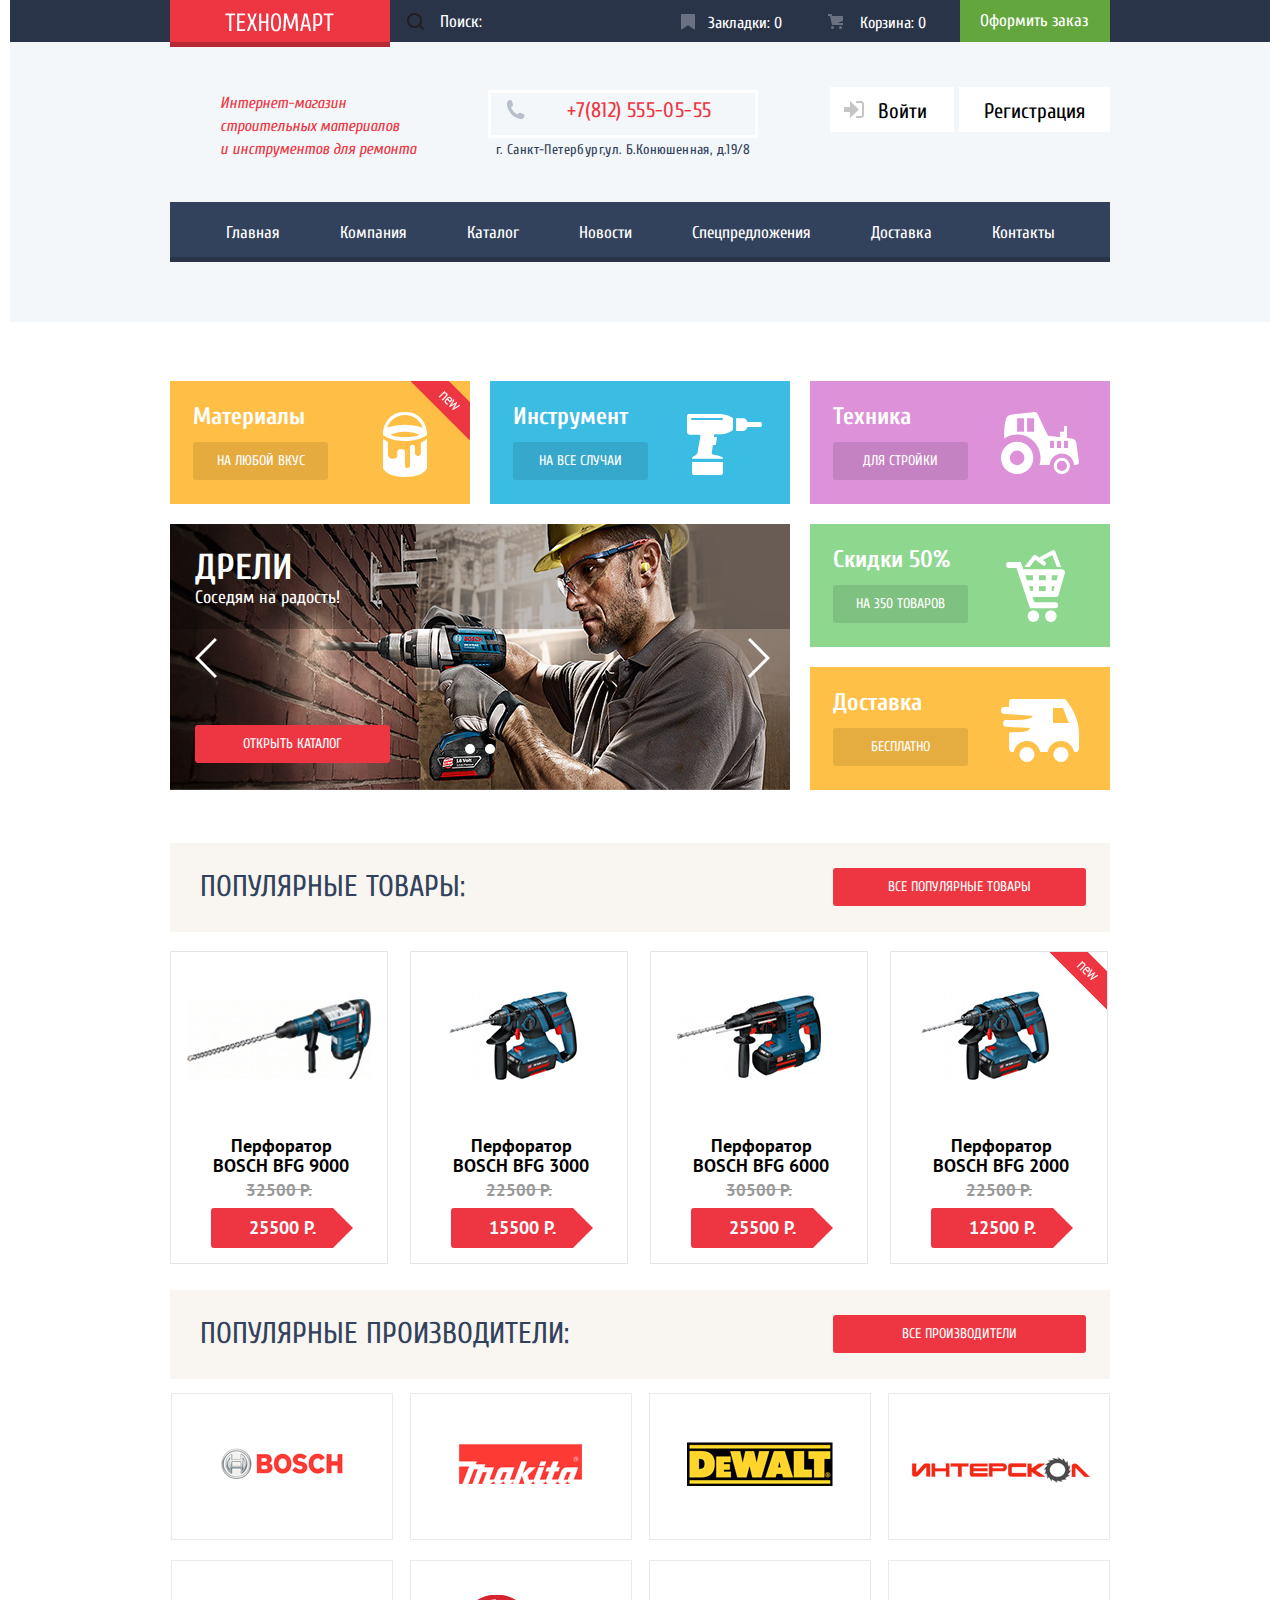
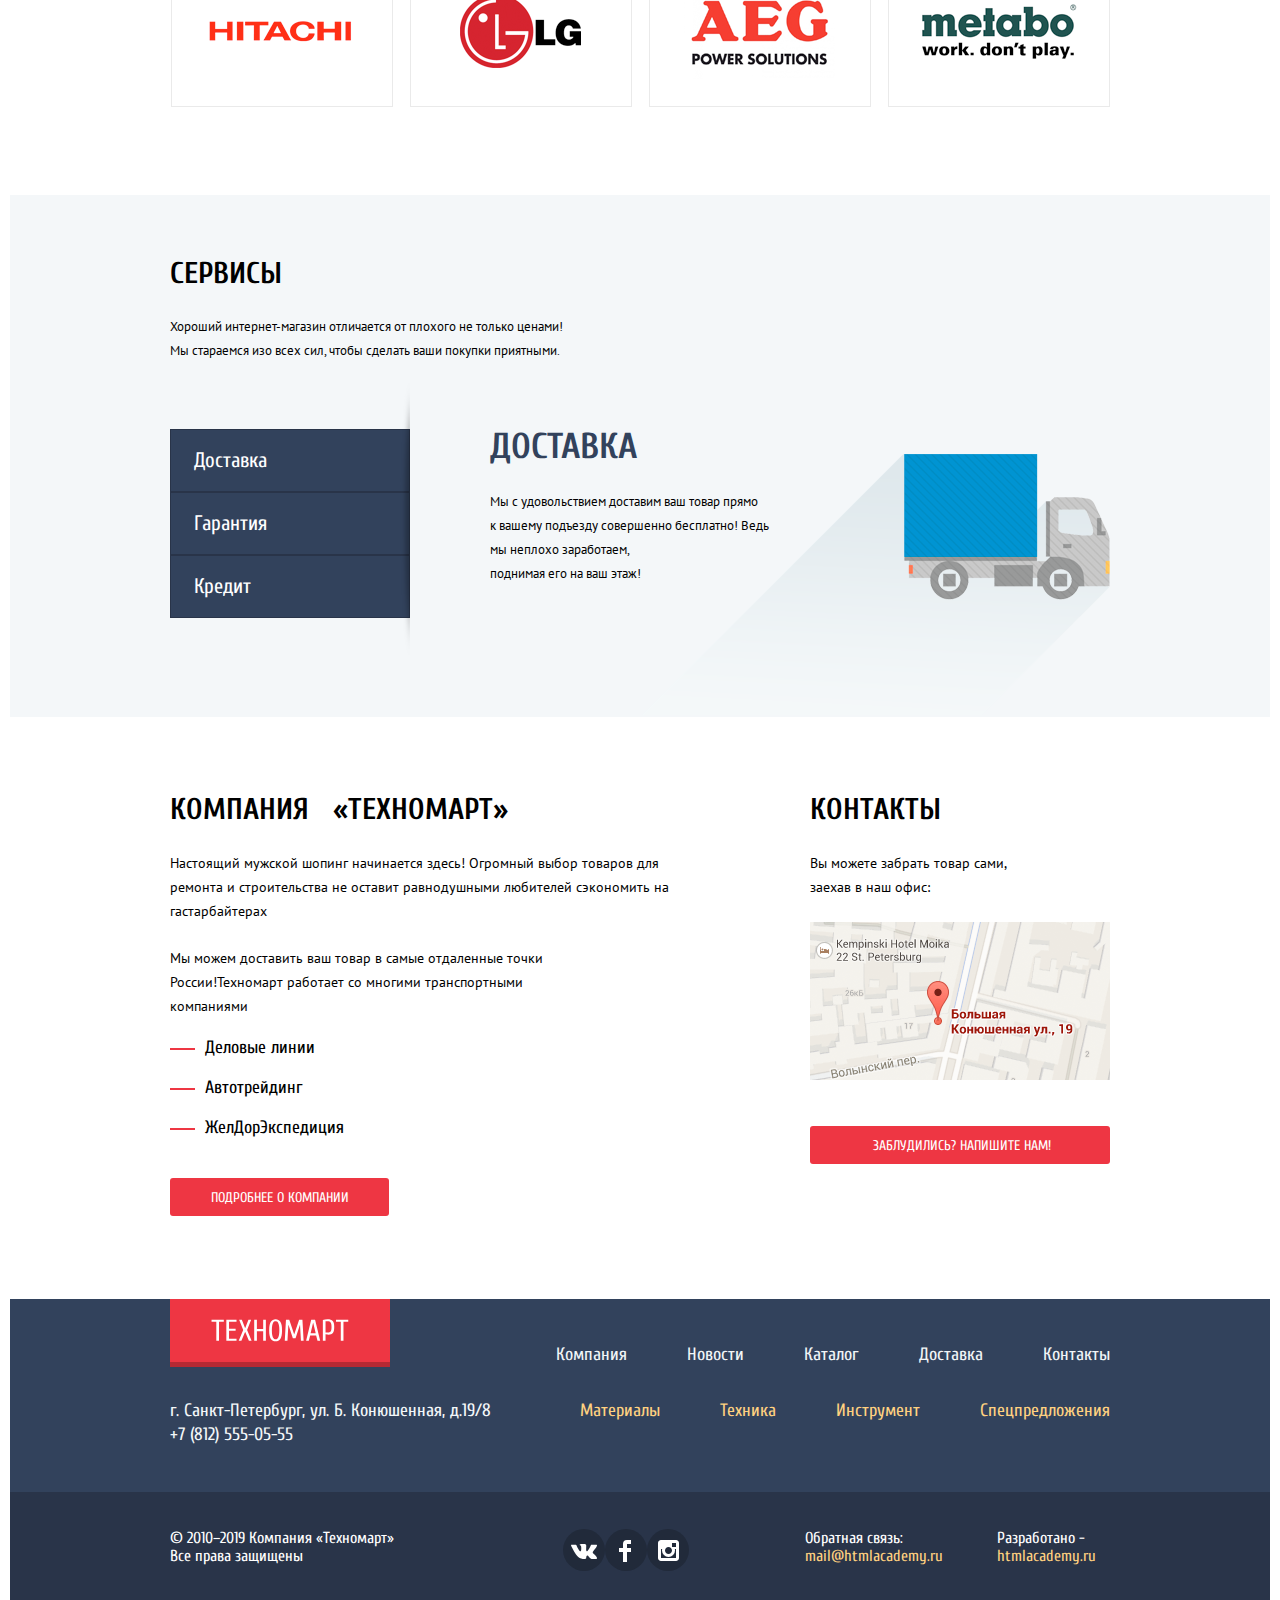
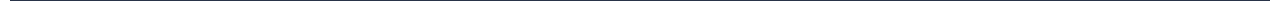
==== commit 7f3ffd03: "pp" ====
--- a/index.html
+++ b/index.html
@@ -7,8 +7,8 @@
     <link href="https://fonts.googleapis.com/css?family=Cuprum:400,400i,700,700i&display=swap&subset=cyrillic,cyrillic-ext,latin-ext,vietnamese" rel="stylesheet">
     <link href="https://fonts.googleapis.com/css?family=PT+Sans:400,700&display=swap&subset=cyrillic,cyrillic-ext,latin-ext" rel="stylesheet">
     <link rel="stylesheet" href="css/normalize.css">
-    <link rel="stylesheet" href="css/styles-min.css">
-    <!-- <link rel="stylesheet" href="css/style.css"> -->
+    <!-- <link rel="stylesheet" href="css/styles-min.css"> -->
+    <link rel="stylesheet" href="css/style.css">
 </head>
 
 <body>
@@ -61,7 +61,7 @@
                         <div class="flag new-flag">new</div>
                     </div>
                     <div class="block tools_block">
-                        <h3 class="block_title">Инструменты</h3>
+                        <h3 class="block_title">Инструмент</h3>
                         <a class="inside_button" href="#">На все случаи</a>
                     </div>
                     <div class="block techics_block">
@@ -88,7 +88,7 @@
                     </div>
                     <div class="promo_right_side">
                         <div class="block sales_block">
-                            <h3 class="block_title">Скидки</h3>
+                            <h3 class="block_title">Скидки 50%</h3>
                             <a class="inside_button" href="#">на 350 товаров</a>
                         </div>
                         <div class="block delivery_block">
@@ -230,7 +230,7 @@
 
                 <div class="bottom-about container">
                     <section class="bottom-about__delivery">
-                        <h2 class="delivery-title">Компания "Техномарт"</h2>
+                        <h2 class="delivery-title">Компания &nbsp; &laquo;Техномарт&raquo;	</h2>
                         <p class="delivery-text">
                             Настоящий мужской шопинг начинается здесь! Огромный выбор товаров для ремонта и строительства не оставит равнодушными любителей сэкономить на гастарбайтерах</p>
                             <p class="delivery-text-second">Мы можем доставить ваш товар в самые отдаленные точки России!Техномарт работает со многими транспортными компаниями</p>
@@ -304,7 +304,7 @@
         </div>
         <div class="footer-bottom-wrapper">
             <div class="footer-bottom container">
-                <p class="copyrights">© 2010–2019 Компания «Техномарт» Все права защищены</p>
+                <p class="copyrights">© 2010–2019 Компания &laquo;Техномарт&raquo; Все права защищены</p>
                 <ul class="footer-social">
                     <li><a class="footer-social button-vk" href=""><span class="visually_hidden">Vkontakte</span></a></li>
                     <li><a class="footer-social button-fb" href=""><span class="visually_hidden">Facebook</span></a></li>
--- a/css/style.css
+++ b/css/style.css
@@ -327,7 +327,7 @@
 }
 
 .user-block {
-    margin-top: 18px;
+    margin-top: 9px;
     margin-left: auto;
     font-size: 21px;
     line-height: 21px;
@@ -355,15 +355,15 @@
 }
 
 .login-button {
-    padding-top: 14px;
-    padding-bottom: 11px;
+    padding-top: 12px;
+    padding-bottom: 9px;
     padding-left: 48px;
     padding-right: 27px;
 }
 
 .registration-button {
-    padding-top: 14px;
-    padding-bottom: 11px;
+    padding-top: 12px;
+    padding-bottom: 9px;
     padding-left: 25px;
     padding-right: 25px;
 }
@@ -576,6 +576,7 @@
 .bottom_info {
     display: block;
     margin-left: 71px;
+    margin-top: -2px;
     width: 270px;
     text-transform: none;
     font-size: 21px;
@@ -591,7 +592,7 @@
     position: relative;
     display: block;
     border: 3px solid #ffffff;
-    padding: 6px 40px 11px 72px;
+    padding: 7px 40px 14px 72px;
 }
 
 .bottom_bar_phone:before {
@@ -656,7 +657,7 @@
     display: -webkit-box;
     display: -ms-flexbox;
     display: flex;
-    margin-top: 57px;
+    margin-top: 78px;
     margin-bottom: 83px;
 }
 
@@ -2177,7 +2178,7 @@
     -webkit-box-pack: center;
     -ms-flex-pack: center;
     justify-content: center;
-    margin-bottom: 85px;
+    margin-bottom: 63px;
 }
 
 .manufacturer_block {
@@ -2225,7 +2226,7 @@
     -webkit-box-align: center;
     -ms-flex-align: center;
     align-items: center;
-    margin-top: 63px;
+    margin-top: 66px;
 }
 
 .main_services {
@@ -2256,7 +2257,7 @@
     font-size: 30px;
     line-height: 30px;
     padding-bottom: 26px;
-    padding-top: 42px;
+    padding-top: 64px;
 }
 
 .main_services_text {
@@ -2352,24 +2353,24 @@
 
 .delivery_show {
     display: block;
-    width: 600px;
+    width: 620px;
     padding-bottom: 100px;
-    background: url("../img/delivery.png") no-repeat 100% 20px;
+    background: url("../img/delivery.png") no-repeat 100% 25px;
 }
 
 .waranty_show {
     display: none;
-    width: 600px;
+    width: 620px;
     padding-bottom: 72px;
-    background: url("../img/guarantee.png") no-repeat 100% 20px;
+    background: url("../img/guarantee.png") no-repeat 100% 25px;
 }
 
 .credit_show {
     display: none;
     overflow: hidden;
-    width: 600px;
+    width: 620px;
     padding-bottom: 78px;
-    background: url("../img/credit.png") no-repeat 100% 20px;
+    background: url("../img/credit.png") no-repeat 100% 25px;
 }
 
 .send_request_link{
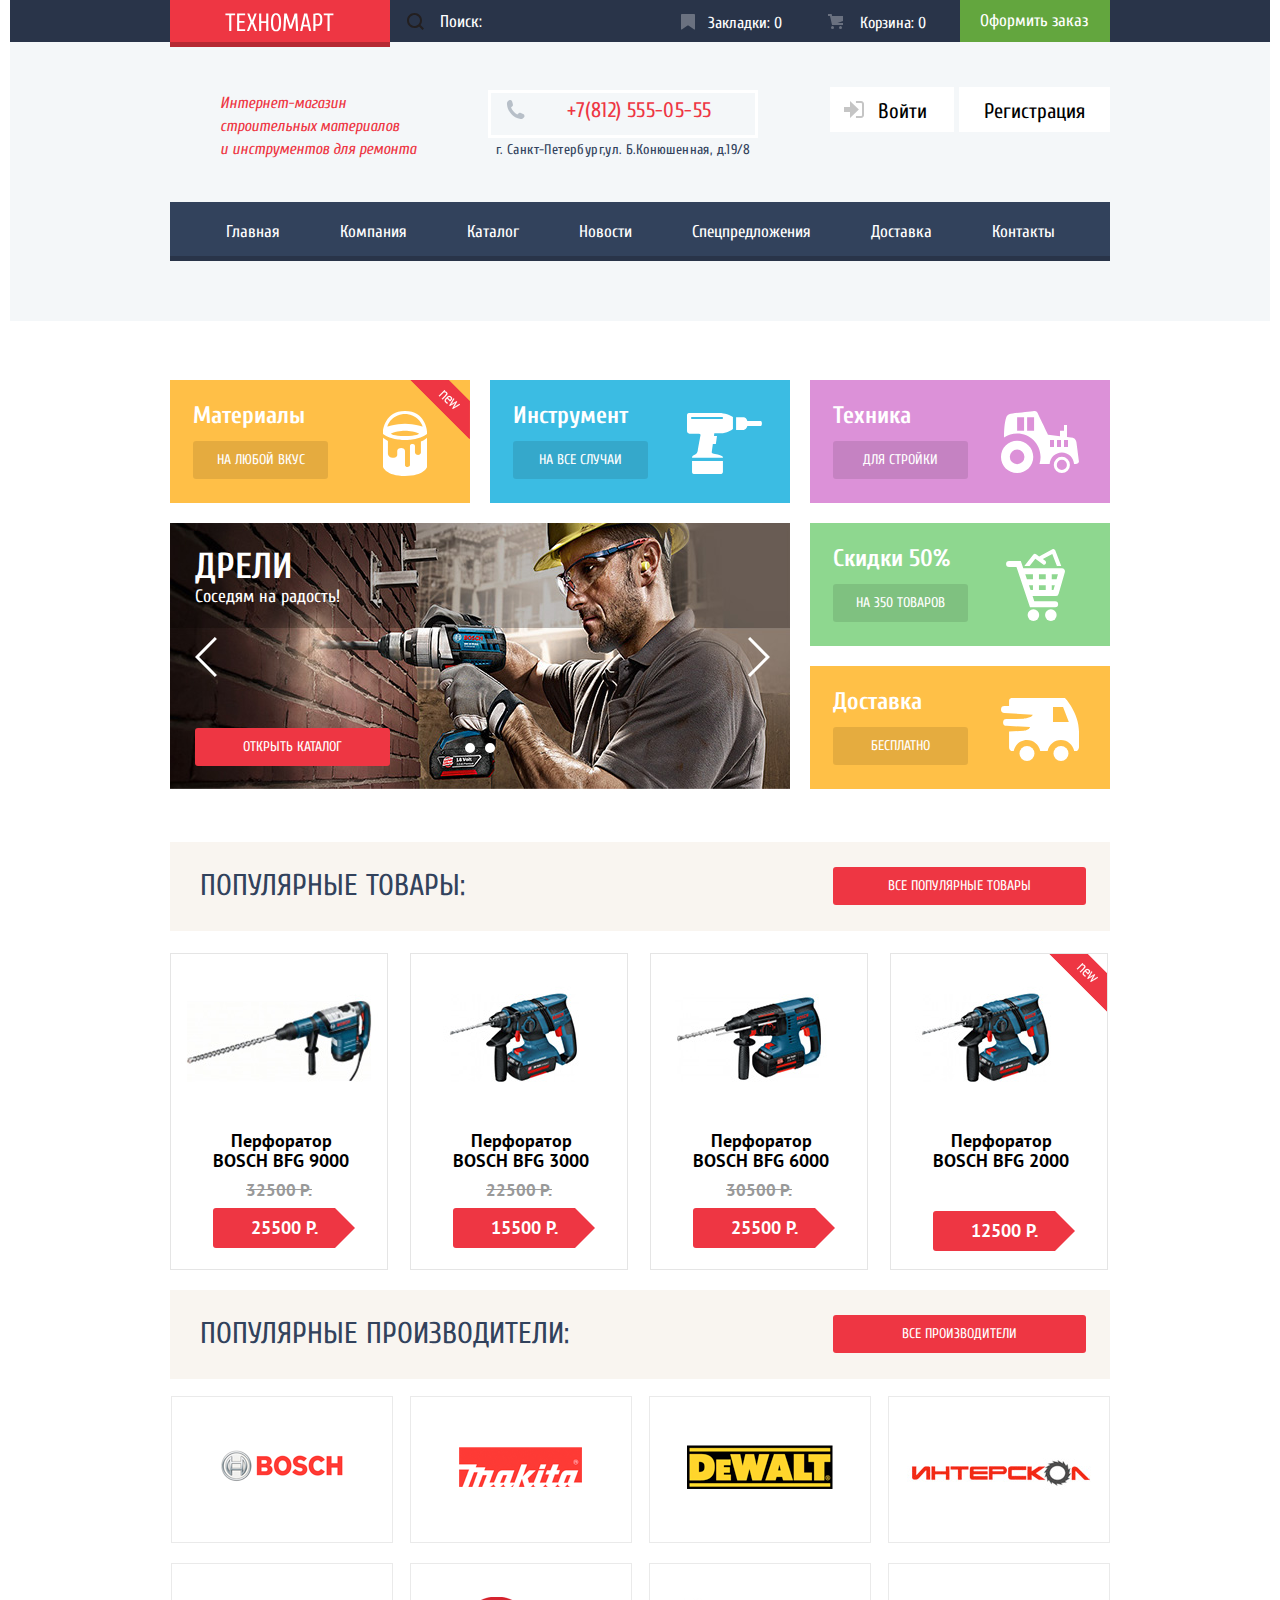
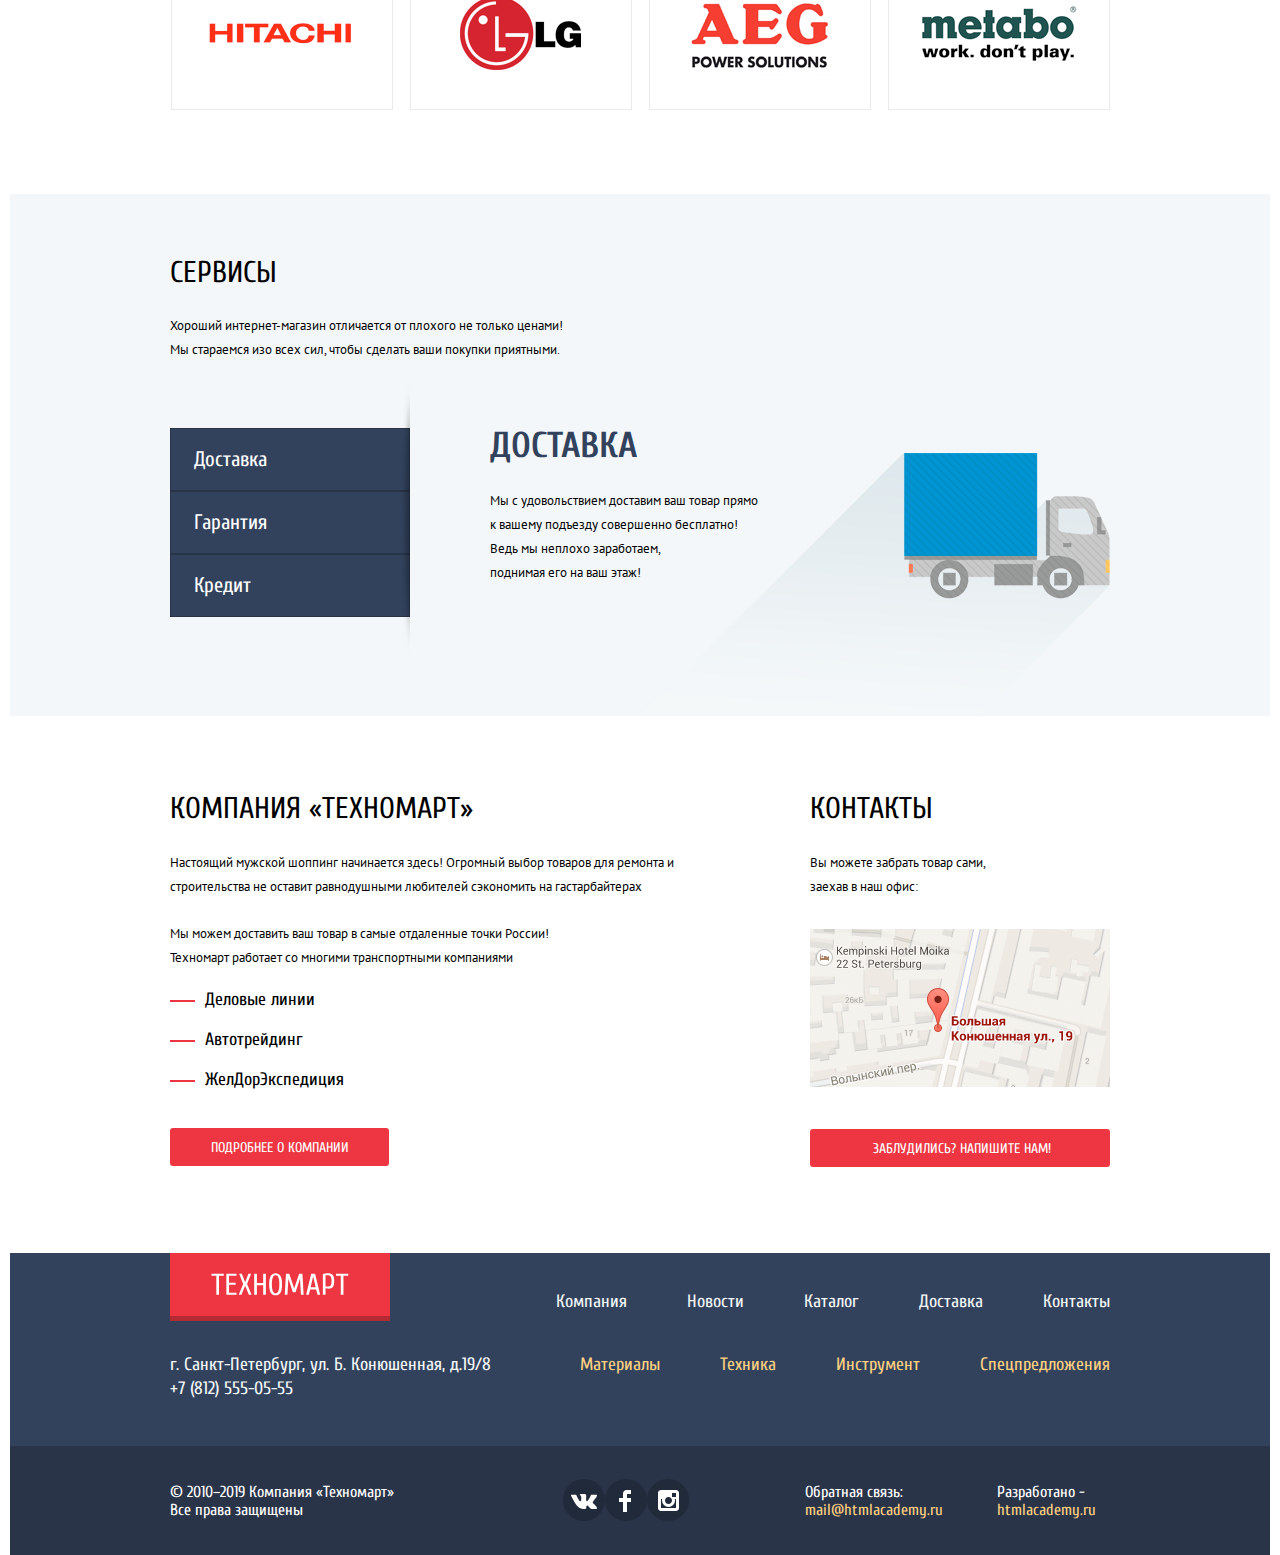
==== commit ba7a0c3e: "3rd" ====
--- a/index.html
+++ b/index.html
@@ -7,8 +7,8 @@
     <link href="https://fonts.googleapis.com/css?family=Cuprum:400,400i,700,700i&display=swap&subset=cyrillic,cyrillic-ext,latin-ext,vietnamese" rel="stylesheet">
     <link href="https://fonts.googleapis.com/css?family=PT+Sans:400,700&display=swap&subset=cyrillic,cyrillic-ext,latin-ext" rel="stylesheet">
     <link rel="stylesheet" href="css/normalize.css">
-    <!-- <link rel="stylesheet" href="css/styles-min.css"> -->
-    <link rel="stylesheet" href="css/style.css">
+    <link rel="stylesheet" href="css/styles-min.css">
+    <!-- <link rel="stylesheet" href="css/style.css"> -->
 </head>
 
 <body>
@@ -73,17 +73,17 @@
                     <div class="slider_block">
                         <button class="button previous_slide_arrow"><span class="visually_hidden">Слайд 1</span></button>
                         <button class="button next_slide_arrow"><span class="visually_hidden">Слайд 2</span></button>
-                          <button class="button previous_slide_dot"><span class="visually_hidden">Слайд 1</span></button>
-                            <button class="button next_slide_dot"><span class="visually_hidden">Слайд 2</span></button>
+                        <button class="button previous_slide_dot"><span class="visually_hidden">Слайд 1</span></button>
+                        <button class="button next_slide_dot"><span class="visually_hidden">Слайд 2</span></button>
                         <div class="slider_block_dreli">
                             <h3>Дрели</h3>
                             <p>Соседям на радость!</p>
                             <a class="catlog_open_button" href="catalog.html">Открыть каталог</a>
                         </div>
                         <div class="slider_block_perforator">
-                          <h3>Перфораторы</h3>
-                          <p>Настоящие мужские игрушки</p>
-                          <a class="catlog_open_button" href="catalog.html">Открыть каталог</a>
+                            <h3>Перфораторы</h3>
+                            <p>Настоящие мужские игрушки</p>
+                            <a class="catlog_open_button" href="catalog.html">Открыть каталог</a>
                         </div>
                     </div>
                     <div class="promo_right_side">
@@ -108,175 +108,174 @@
                         <img src="img/item-image.jpg" width="218" height="170" alt="перфоратор BFG9000">
                         <h3 class="catalog_list_item-name">Перфоратор BOSCH BFG 9000</h3>
                         <span class="old-price">32500 Р.</span>
-                            <div class="price-red">25500 Р.</div>
-                            <div class="action">
-                                <a class="button_buy" href="#">Купить</a>
-                                <a class="button_bookmark" href="#">в Закладки</a>
+                        <div class="price-red">25500 Р.</div>
+                        <div class="action">
+                            <a class="button_buy" href="#">Купить</a>
+                            <a class="button_bookmark" href="#">в Закладки</a>
+                        </div>
+                    <li class="catalog_list_item promo_item">
+                        <img src="img/item-bfg3000.jpg" width="218" height="170" alt="перфоратор BFG3000">
+                        <h3 class="catalog_list_item-name">Перфоратор BOSCH BFG 3000</h3>
+                        <span class="old-price">22500 Р.</span>
+                        <div class="price-red">15500 Р.</div>
+                        <div class="action">
+                            <a class="button_buy" href="#">Купить</a>
+                            <a class="button_bookmark" href="#">в Закладки</a>
+                        </div>
+                    </li>
+                    <li class="catalog_list_item promo_item">
+                        <img src="img/item-bfg6000.jpg" width="218" height="170" alt="перфоратор BFG6000">
+                        <h3 class="catalog_list_item-name">Перфоратор BOSCH BFG 6000</h3>
+                        <span class="old-price">30500 Р.</span>
+                        <div class="price-red">25500 Р.</div>
+                        <div class="action">
+                            <a class="button_buy" href="#">Купить</a>
+                            <a class="button_bookmark" href="#">в Закладки</a>
+                        </div>
+                    </li>
+                    <li class="catalog_list_item promo_item">
+                        <img src="img/item-bfg2000.jpg" width="218" height="170" alt="перфоратор BFG3000">
+                        <h3 class="catalog_list_item-name">Перфоратор BOSCH BFG 2000</h3>
+                        <span class="hidden-price">22500 Р.</span>
+                        <div class="price-red">12500 Р.</div>
+                        <div class="flag new-flag">new</div>
+                        <div class="action">
+                            <a class="button_buy" href="#">Купить</a>
+                            <a class="button_bookmark" href="#">в Закладки</a>
+                        </div>
+                    </li>
+                </ul>
+            </div>
+            <div class="main_popular_manufacturer">
+                <h2>Популярные производители:</h2>
+                <a class="popular_goods_button" href="#">Все производители</a>
+            </div>
+            <div class="popular_manufacturer_item">
+                <div class="manufacturer_block bosch">
+                    <a href="#"><img src="img/bosch.png" width="126" height="37" alt="Логотип производителя Bosch"></a>
+                </div>
+                <div class="manufacturer_block makita">
+                    <a href="#"><img src="img/makita.png" width="123" height="40" alt="Логотип производителя Makita"></a>
+                </div>
+                <div class="manufacturer_block dewalt">
+                    <a href="#"><img src="img/de-walt.png" width="146" height="44" alt="Логотип производителя DeWalt"></a>
+                </div>
+                <div class="manufacturer_block interskol">
+                    <a href="#"><img src="img/interskol.png" width="200" height="88" alt="Логотип производителя Интерскол"></a>
+                </div>
+                <div class="manufacturer_block hitachi">
+                    <a href="#"><img src="img/hitachi.png" width="169" height="31" alt="Логотип производителя Hitachi"></a>
+                </div>
+                <div class="manufacturer_block lg">
+                    <a href="#"><img src="img/lg.png" width="121" height="73" alt="Логотип производителя LG"></a>
+                </div>
+                <div class="manufacturer_block aeg">
+                    <a href="#"><img src="img/aeg.png" width="151" height="96" alt="Логотип производителя AEG"></a>
+                </div>
+                <div class="manufacturer_block metabo">
+                    <a href="#"><img src="img/metabo.png" width="204" height="69" alt="Логотип производителя Metabo"></a>
+                </div>
+            </div>
+        </div>
+        <div class="main_services_wrapper">
+            <div class="main_services container">
+                <section class="about_services">
+                    <div class="about_services_title">
+                        <h2 class="main_services_title">Сервисы</h2>
+                        <p class="main_services_text">
+                            Хороший интернет-магазин отличается от плохого не только ценами!Мы стараемся изо всех сил, чтобы сделать ваши покупки приятными.
+                        </p>
+                    </div>
+                    <div class="services_list">
+                        <ul class="services_title">
+                            <li class="tile delivery">
+                                <button class="services_button" type="button">Доставка</button>
+                            </li>
+                            <li class="tile waranty">
+                                <button class="services_button" type="button">Гарантия</button>
+                            </li>
+                            <li class="tile credit">
+                                <button class="services_button" type="button">Кредит</button>
+                            </li>
+                        </ul>
+                        <ul class="services_description">
+                            <li class="visually_hidden delivery_show">
+                                <h4 class="delivery_show_title">Доставка</h4>
+                                <p class="delivery_show_descriptiion">
+                                    Мы с удовольствием доставим ваш товар прямо
+                                    <br> к вашему подъезду совершенно бесплатно! Ведь мы неплохо заработаем,
+                                    <br> поднимая его на ваш этаж!</p>
+                            </li>
+                            <li class="visually_hidden waranty_show">
+                                <h4 class="waranty_show_title">Гарантия</h4>
+                                <p class="waranty_show_description">
+                                    Если купленный у нас товар поломается или заискрит,
+                                    <br> а также в случае пожара, спровоцированного его возгаранием, вы всегда можете быть уверены в нашей гарантии. Мы обменяем сгоревший товар на новый.
+                                    <br> Дом уж восстановите как-нибудь сами.
+                                </p>
+                            </li>
+                            <li class="visually_hidden credit_show">
+                                <h4 class="credit_show_title">Кредит</h4>
+                                <p class="credit_show_description">
+                                    Залезть в долговую яму стало проще!
+                                    <br> Кредитные консультанты придут вам на помощь.
+                                </p>
+                                <div class="heh">
+                                    <a class="send_request_link" href="#">Отправить заявку</a>
+                                </div>
+                            </li>
+                        </ul>
+                    </div>
+                </section>
+            </div>
+        </div>
+        <div class="bottom-about container">
+            <section class="bottom-about__delivery">
+                <h2 class="delivery-title">Компания &laquo;Техномарт&raquo;</h2>
+                <p class="delivery-text">
+                    Настоящий мужской шоппинг начинается здесь! Огромный выбор товаров для ремонта и строительства не оставит равнодушными любителей сэкономить на гастарбайтерах</p>
+                <p class="delivery-text-second">Мы можем доставить ваш товар в самые отдаленные точки России!Техномарт работает со многими транспортными компаниями</p>
+                <ul class="transport-company-names">
+                    <li class="company-title">Деловые линии</li>
+                    <li class="company-title">Автотрейдинг</li>
+                    <li class="company-title">ЖелДорЭкспедиция</li>
+                </ul>
+                <a class="more-info" href="#">Подробнее о компании</a>
+            </section>
+            <section class="contacts">
+                <h2 class="delivery-title">Контакты</h2>
+                <p class="how-to-find">Вы можете забрать товар сами, заехав в наш офис:</p>
+                <a class="map" href="https://yandex.ru/maps/-/CBF9nKAJWA"><img src="img/map.png" width="300" height="158" alt="Офис на карте по адресу Большая Конюшенная д.19"></a>
+                <div class="modal-map">
+                    <iframe src="https://yandex.ru/map-widget/v1/-/CBFXQGSKCD" width="940" height="446"></iframe>
+
+                    <button class="modal_close" type="button"><span class="visually_hidden">закрыть</span></button>
+                </div>
+                <a class="lost" href="feedback.html">Заблудились? Напишите нам!</a>
+                <form class="feedback-form" action="https://echo.htmlacademy.ru" method="post">
+                    <fieldset class="commentary-form">
+                        <div class="user-info">
+                            <div class="half-width">
+                                <label for="name">Ваше имя:</label>
+                                <input type="text" name="name" id="name" placeholder="Имя Фамилия" required>
                             </div>
-                                <li class="catalog_list_item promo_item">
-                                <img src="img/item-bfg3000.jpg" width="218" height="170" alt="перфоратор BFG3000">
-                                <h3 class="catalog_list_item-name">Перфоратор BOSCH BFG 3000</h3>
-                                <span class="old-price">22500 Р.</span>
-                                <div class="price-red">15500 Р.</div>
-                                <div class="action">
-                                    <a class="button_buy" href="#">Купить</a>
-                                    <a class="button_bookmark" href="#">в Закладки</a>
-                                </div>
-                                <li class="catalog_list_item promo_item">
-                                    <img src="img/item-bfg6000.jpg" width="218" height="170" alt="перфоратор BFG6000">
-                                    <h3 class="catalog_list_item-name">Перфоратор BOSCH BFG 6000</h3>
-                                    <span class="old-price">30500 Р.</span>
-                                    <div class="price-red">25500 Р.</div>
-                                    <div class="action">
-                                        <a class="button_buy" href="#">Купить</a>
-                                        <a class="button_bookmark" href="#">в Закладки</a>
-                                    </div>
-                                <li class="catalog_list_item promo_item">
-                                        <img src="img/item-bfg2000.jpg" width="218" height="170" alt="перфоратор BFG3000">
-                                        <h3 class="catalog_list_item-name">Перфоратор BOSCH BFG 2000</h3>
-                                        <span class="old-price">22500 Р.</span>
-                                        <div class="price-red">12500 Р.</div>
-                                        <div class="flag new-flag">new</div>
-                                        <div class="action">
-                                            <a class="button_buy" href="#">Купить</a>
-                                            <a class="button_bookmark" href="#">в Закладки</a>
-                                        </div>
-                                        </ul>
-                    </div>
-                    <div class="main_popular_manufacturer">
-                        <h2>Популярные производители:</h2>
-                        <a class="popular_goods_button" href="#">Все производители</a>
-                    </div>
-                    <div class="popular_manufacturer_item">
-                        <div class="manufacturer_block bosch">
-                            <a href="#"><img src="img/bosch.png" width="126" height="37" alt="Логотип производителя Bosch"></a>
-                        </div>
-                        <div class="manufacturer_block makita">
-                            <a href="#"><img src="img/makita.png" width="123" height="40" alt="Логотип производителя Makita"></a>
-                        </div>
-                        <div class="manufacturer_block dewalt">
-                            <a href="#"><img src="img/de-walt.png" width="146" height="44" alt="Логотип производителя DeWalt"></a>
-                        </div>
-                        <div class="manufacturer_block interskol">
-                            <a href="#"><img src="img/interskol.png" width="200" height="88" alt="Логотип производителя Интерскол"></a>
-                        </div>
-                        <div class="manufacturer_block hitachi">
-                            <a href="#"><img src="img/hitachi.png" width="169" height="31" alt="Логотип производителя Hitachi"></a>
-                        </div>
-                        <div class="manufacturer_block lg">
-                            <a href="#"><img src="img/lg.png" width="121" height="73" alt="Логотип производителя LG"></a>
-                        </div>
-                        <div class="manufacturer_block aeg">
-                            <a href="#"><img src="img/aeg.png" width="151" height="96" alt="Логотип производителя AEG"></a>
-                        </div>
-                        <div class="manufacturer_block metabo">
-                            <a href="#"><img src="img/metabo.png" width="204" height="69" alt="Логотип производителя Metabo"></a>
-                        </div>
-                    </div>
-                </div>
-                <div class="main_services_wrapper">
-                    <div class="main_services container">
-                        <section class="about_services">
-                            <div class="about_services_title">
-                                <h2 class="main_services_title">Сервисы</h2>
-                                <p class="main_services_text">
-                                    Хороший интернет-магазин отличается от плохого не только ценами!Мы стараемся изо всех сил, чтобы сделать ваши покупки приятными.
-                                </p>
+                            <div class="half-width">
+                                <label for="mail">Ваш e-mail:</label>
+                                <input type="text" name="email" id="mail" placeholder="email@example.com" required>
                             </div>
-                            <div class="services_list">
-                                <ul class="services_title">
-                                    <li class="tile delivery">
-                                        <button class="services_button" type="button">Доставка</button>
-                                    </li>
-                                    <li class="tile waranty">
-                                        <button class="services_button" type="button">Гарантия</button>
-                                    </li>
-                                    <li class="tile credit">
-                                        <button class="services_button" type="button">Кредит</button>
-                                    </li>
-                                </ul>
-                                <ul class="services_description">
-                                    <li class="visually_hidden delivery_show">
-                                        <h4 class="delivery_show_title">Доставка</h4>
-                                        <p class="delivery_show_descriptiion">
-                                            Мы с удовольствием доставим ваш товар прямо
-                                            <br> к вашему подъезду совершенно бесплатно! Ведь мы неплохо заработаем,
-                                            <br> поднимая его на ваш этаж!</p>
-                                    </li>
-                                    <li class="visually_hidden waranty_show">
-                                        <h4 class="waranty_show_title">Гарантия</h4>
-                                        <p class="waranty_show_description">
-                                            Если купленный у нас товар поломается или заискрит,
-                                            <br> а также в случае пожара, спровоцированного его возгаранием, вы всегда можете быть уверены в нашей гарантии. Мы обменяем сгоревший товар на новый.
-                                            <br> Дом уж восстановите как-нибудь сами.
-                                        </p>
-                                    </li>
-                                    <li class="visually_hidden credit_show">
-                                        <h4 class="credit_show_title">Кредит</h4>
-                                        <p class="credit_show_description">
-                                            Залезть в долговую яму стало проще!
-                                            <br> Кредитные консультанты придут вам на помощь.
-                                            </p>
-                                            <div class="heh">
-                                            <a class="send_request_link" href="#">Отправить заявку</a>
-                                          </div>
-
-                                    </li>
-                                </ul>
-                            </div>
-                        </section>
-                    </div>
-                </div>
-
-                <div class="bottom-about container">
-                    <section class="bottom-about__delivery">
-                        <h2 class="delivery-title">Компания &nbsp; &laquo;Техномарт&raquo;	</h2>
-                        <p class="delivery-text">
-                            Настоящий мужской шопинг начинается здесь! Огромный выбор товаров для ремонта и строительства не оставит равнодушными любителей сэкономить на гастарбайтерах</p>
-                            <p class="delivery-text-second">Мы можем доставить ваш товар в самые отдаленные точки России!Техномарт работает со многими транспортными компаниями</p>
-                            <ul class="transport-company-names">
-                                <li class="company-title">Деловые линии</li>
-                                <li class="company-title">Автотрейдинг</li>
-                                <li class="company-title">ЖелДорЭкспедиция</li>
-                            </ul>
-                        <a class="more-info" href="#">Подробнее о компании</a>
-                    </section>
-                    <section class="contacts">
-                        <h2 class="delivery-title">Контакты</h2>
-                        <p class="how-to-find">Вы можете забрать товар сами, заехав в наш офис:</p>
-                        <a class="map" href="https://yandex.ru/maps/-/CBF9nKAJWA"><img src="img/map.png" width="300" height="158" alt="Офис на карте по адресу Большая Конюшенная д.19"></a>
-                        <div class="modal-map">
-                            <iframe src="https://yandex.ru/map-widget/v1/-/CBFXQGSKCD" width="940" height="446"></iframe>
-
                             <button class="modal_close" type="button"><span class="visually_hidden">закрыть</span></button>
                         </div>
-                        <a class="lost" href="feedback.html">Заблудились? Напишите нам!</a>
-
-                        <form class="feedback-form" action="https://echo.htmlacademy.ru" method="post">
-                            <fieldset class="commentary-form">
-                                <div class="user-info">
-                                    <div class="half-width">
-                                        <label for="name">Ваше имя:</label>
-                                        <input type="text" name="name" id="name" placeholder="Имя Фамилия" required>
-                                    </div>
-                                    <div class="half-width">
-                                        <label for="mail">Ваш e-mail:</label>
-                                        <input type="text" name="email" id="mail" placeholder="email@example.com" required>
-                                    </div>
-                                    <button class="modal_close" type="button"><span class="visually_hidden">закрыть</span></button>
-                                </div>
-                                <div class="comment-area">
-                                    <label for="comment">Текст письма:</label>
-                                    <textarea class="feedback-form__item__full-width" id="comment" name="comment" placeholder="В свободной форме"></textarea>
-                                </div>
-                                <div class="send-button">
-                                    <button class="feedback-form__button" type="submit">Отправить</button>
-
-                                </div>
-                            </fieldset>
-                        </form>
-                    </section>
-                </div>
+                        <div class="comment-area">
+                            <label for="comment">Текст письма:</label>
+                            <textarea class="feedback-form__item__full-width" id="comment" name="comment" placeholder="В свободной форме"></textarea>
+                        </div>
+                        <div class="send-button">
+                            <button class="feedback-form__button" type="submit">Отправить</button>
+                        </div>
+                    </fieldset>
+                </form>
+            </section>
+        </div>
     </main>
     <footer class="footer-main">
         <div class="footer-top-wrapper">
--- a/css/styles-min.css
+++ b/css/styles-min.css
@@ -1 +1 @@
-body{text-transform:uppercase;font-family:Cuprum,Arial,sans-serif;margin:0;padding:0 10px;background-color:#fff}a{text-decoration:none}.button{padding:0;border:none;font:inherit;color:inherit;background-color:transparent}.modal_close{padding:0;border:none}.modal_close::before{content:"";position:absolute;width:21px;height:21px;top:9px;right:9px;background:url(../img/modal-close.svg) no-repeat 0 0;cursor:pointer}.button-show{font-family:"PT Sans",Arial,sans-serif;width:141px;height:40px;margin-top:26px;background-color:#fff;border:1px solid #e5e5e5;border-radius:3px;color:#000;padding:11px 37px 12px 37px;text-transform:uppercase;text-align:center;font-size:13px;line-height:18px}.added_to_cart_form{display:contents}.go-buy{padding:0;margin-left:20px;font-family:Cuprum,Arial,sans-serif;font-size:14px;line-height:18px;text-transform:uppercase;border:none;border-radius:3px;width:220px;height:38px;color:#000;background-color:#fff}.container{width:940px;margin:0 auto}.commentary-form{padding:0;display:-webkit-box;display:-ms-flexbox;display:flex;border:none;border-top:5px solid red;-webkit-box-shadow:0 20px 40px 0 rgba(41,52,73,.75);box-shadow:0 20px 40px 0 rgba(41,52,73,.75)}.user-info{display:flex;position:relative;padding:40px 80px 22px 80px}.feedback-form{background-color:#fff;top:25px;left:50%;margin-left:-470px;width:620px;position:fixed;display:none;z-index:1000}.feedback-form label{font-family:Cuprum,Arial,sans-serif;margin-bottom:13px;font-size:18px;line-height:18px;text-transform:none;display:block}.feedback-form input{font-family:"PT Sans",Arial,sans-serif;font-size:13px;line-height:18px;color:#999;border:2px solid #dee3e4;padding-left:16px;width:200px;height:32px;border-radius:5px;outline:0}.commentary-form input:hover{border:solid 2px #b5b5b5}.commentary-form input:focus{border:solid 2px #ee3643}.feedback-form legend{display:none}.half-width{display:inline-block;vertical-align:middle}.half-width:nth-child(2){margin-left:auto}.comment-area{outline:0;padding:0 80px 36.8px 80px}.comment-area textarea{width:440px;height:99px;padding:0;padding-left:16px;padding-top:13px;resize:none;font-family:"PT Sans",Arial,sans-serif;font-size:13px;line-height:18px;color:#a9a9a9}input[type=button]{font-family:Cuprum,Arial,sans-serif;font-size:14px;line-height:18px;width:460px;height:38px;text-transform:uppercase;color:#fff;border:none;border-radius:5px;background-color:#ee3643;margin-top:74px}.send-button{padding:0;display:block;padding:36.8px 80px;background-color:#f1f1f1}.feedback-form__button{font-size:14px;line-height:18px;text-transform:uppercase;background-color:#ee3643;border:none;border-radius:3px;color:#fff;padding:10px 32px;width:460px;text-align:center;text-decoration:none;font-size:16px}.top-bar{display:-webkit-box;display:-ms-flexbox;display:flex;height:42px}.button{text-transform:none;color:#fff}.bookmark-link{padding:14px 28px 13px 44px;position:relative}.bookmark-link:active{color:rgba(255,255,255,.6)}.bookmark-link::before{content:"";position:absolute;left:17px;width:14px;height:16px;background-image:url(../img/icon-bookmark.svg);background-repeat:no-repeat;opacity:.3}.bookmark-link:hover:before{opacity:1}.bookmark-link:active:before{opacity:.3}.cart-link{width:74px;height:15px;padding:14px 26px 13px 50px;position:relative}.catalog_cart-link{overflow:hidden;width:100px;height:15px;padding-top:14px;padding-bottom:13px;padding-left:50px;position:relative;background-color:#ee3643}.cart-link:active,.catalog_cart-link:active{color:rgba(255,255,255,.6)}.cart-link::before,.catalog_cart-link::before{content:"";position:absolute;width:15px;height:15px;left:18px;background:url(../img/icon-cart.svg) no-repeat 0 0;opacity:.3}.cart-link:hover::before,.catalog_cart-link:hover::before{opacity:1}.cart-link:active:before,.catalog_cart-link:active:before{opacity:.3}.order-link{font-size:17px;line-height:18px;display:-webkit-box;display:-ms-flexbox;display:flex;-webkit-box-align:center;-ms-flex-align:center;align-items:center;-webkit-box-pack:center;-ms-flex-pack:center;justify-content:center;padding-left:20px;padding-right:22px;background-color:#63a63e}.bookmark-link:hover,.cart-link:hover{background-color:#212a3a}.bookmark-link:active,.cart-link:active{background-color:#161d29}.order-link:hover{background-color:#5fbb2d}.order-link:active{background-color:#518534}.user-block{margin-top:18px;margin-left:auto;font-size:21px;line-height:21px;list-style:none}.login-button,.registration-button{position:relative;color:#000;background-color:#fff}.login-button::before{content:"";position:absolute;width:20px;height:17px;left:14px;background:url(../img/icon-login.svg) no-repeat 0 0}.login-button:hover::before{background:url(../img/icon-login-hover.svg) no-repeat 0 0}.login-button{padding-top:14px;padding-bottom:11px;padding-left:48px;padding-right:27px}.registration-button{padding-top:14px;padding-bottom:11px;padding-left:25px;padding-right:25px}.login-button:hover,.registration-button:hover{color:#ee3643}.login-button:active,.registration-button:active{color:rgba(0,0,0,.3)}.catalog_user_block{margin:0;position:relative;font-family:Cuprum,Arial,sans-serif;font-size:21px;line-height:21px;color:#000;background-color:#fff;text-transform:none;display:-webkit-box;display:-ms-flexbox;display:flex;padding:14px 69px 11px 47px}.catalog_user_block a{color:#000;text-decoration:none}.catalog_user_block a:active{opacity:.3}.home_icon::before{content:"";position:absolute;width:20px;height:18px;left:14px;background:url(../img/icon-user.svg) no-repeat 0 0}.home_icon:hover::before{background:url(../img/icon-user-black.svg) no-repeat 0 0}.home_icon:active::before{background:url(../img/icon-user.svg) no-repeat 0 0}.logout_icon::after{content:"";position:absolute;width:20px;height:17px;right:10px;background:url(../img/icon-logout.svg) no-repeat 0 0}.logout_icon:hover::after{background:url(../img/icon-logout-black.svg) no-repeat 0 0}.logout_icon:active::after{background:url(../img/icon-logout.svg) no-repeat 0 0}.when_login{margin-left:auto}.under-login{position:relative;text-transform:none;padding-top:5px;padding-left:17px}.my_orders{text-decoration:underline;color:#32425c;margin-right:28px}.my_orders:hover{color:#ee3643}.my_orders:active{color:rgba(50,66,92,.3)}.my_account{padding:0;text-decoration:underline;color:#32425c}.my_account:hover{color:#ee3643}.my_account:active{color:rgba(50,66,92,.3)}.under-login::before{content:"";position:absolute;width:2px;height:2px;border:1px solid #32425c;background-color:#32425c;border-radius:50%;left:106px;top:13px}.visually_hidden{display:none}.top-bar__main-logo{padding:13px 56px 15px 55px;width:109px;height:19px;-webkit-box-shadow:inset 0 -5px 0 0 rgba(0,0,0,.24);box-shadow:inset 0 -5px 0 0 rgba(0,0,0,.24);background-color:#ee3643}.top-bar__main-logo:hover{background-color:#ca2c37}.top-bar__main-logo:active{background-color:#ba2732}.top-bar__searching{font-family:Cuprum,Arial,sans-serif;font-size:17px;line-height:18px;-webkit-box-sizing:border-box;box-sizing:border-box;border:none;background:url(../img/icon-search.svg) no-repeat 17px 50%;width:270px;height:42px;padding-left:50px;background-color:#293449}.top-bar__searching:hover{background-color:#212a3a;background-image:url(../img/icon-search-white.svg)}.top-bar__searching:focus{color:#000;background-color:#fff;background-image:url(../img/icon-search-red.svg)}.top-bar__searching::-ms-input-placeholder{color:#fff}.top-bar__searching:-ms-input-placeholder{color:#fff}.top-bar__searching::-webkit-input-placeholder{color:#fff}.button_search{padding:0;border:none;font:inherit;color:inherit;background-color:transparent}.bottom_bar{padding-top:50px;padding-bottom:40px;display:-webkit-box;display:-ms-flexbox;display:flex}.bottom_bar_description{margin:0;display:block;padding-left:50px;text-transform:none;font-size:16px;font-style:italic;line-height:23px;text-align:left;width:197px;color:#ee3643}.bottom_info{display:block;margin-left:71px;width:270px;text-transform:none;font-size:21px;line-height:21px;letter-spacing:.4px;text-align:center;color:#e9292a}.bottom_bar_phone{text-decoration:none;color:#ee3643;position:relative;display:block;border:3px solid #fff;padding:6px 40px 11px 72px}.bottom_bar_phone::before{content:"";position:absolute;width:19px;height:19px;left:15px;background:url(../img/icon-phone.svg) no-repeat 0 0}.address{display:block;margin:0;text-transform:none;font-size:14px;line-height:1.71;text-align:center;color:#32425c}.main_nav{margin:0;list-style:none;padding:0 25px;-webkit-box-shadow:inset 0 -5px 0 0 #293449;box-shadow:inset 0 -5px 0 0 #293449;font-size:17px;line-height:18px;display:-webkit-box;display:-ms-flexbox;display:flex;-webkit-box-pack:center;-ms-flex-pack:center;justify-content:center;background-color:#32425c;color:#fff}.nav_link a{padding:22px 30px 20px;list-style:none;text-transform:none;display:block}.main_nav a{color:#fff}.main_nav a:hover{background-color:#293449}.main_nav a:active{color:rgba(255,255,255,.5);background-color:#1d2739}.bottom-about{display:-webkit-box;display:-ms-flexbox;display:flex;margin-top:57px;margin-bottom:83px}.delivery-title{padding:0;margin:0;margin-bottom:26px;text-transform:uppercase;font-family:Cuprum,Arial,sans-serif;font-size:30px;line-height:30px;color:#000}.middle-container{margin-bottom:40px}.transport-company-names{padding:0;margin:0;width:532px;margin-bottom:40px;font-family:Cuprum,Arial,sans-serif;text-transform:none;font-size:18px;line-height:20px;list-style:none;color:#000}.delivery-text-second{margin:0}.delivery-text,.delivery-text-second,.how-to-find{margin:0;padding:0;width:542px;margin-bottom:23px;text-transform:none;font-family:"PT Sans",Arial,sans-serif;font-size:14px;line-height:24px;color:#000}.how-to-find{width:197px}.delivery-text-second{margin-bottom:1px;width:414px}.contacts{margin-left:auto}.lost,.more-info{border-radius:3px;color:#fff;font-size:14px;line-height:18px;background-color:#ee3643}.lost{display:-webkit-box;display:-ms-flexbox;display:flex;-webkit-box-align:center;-ms-flex-align:center;align-items:center;-webkit-box-pack:center;-ms-flex-pack:center;justify-content:center;width:178px;text-align:center;padding:11px 59px 9px 63px}.more-info{display:-webkit-box;display:-ms-flexbox;display:flex;-webkit-box-align:center;-ms-flex-align:center;align-items:center;-webkit-box-pack:center;-ms-flex-pack:center;justify-content:center;width:140px;text-align:center;padding:11px 39px 9px 40px}.footer-top{display:-webkit-box;display:-ms-flexbox;display:flex;background-color:#32425c}.bottom-main-logo{text-align:center;padding:20px 41px 25px 41px;width:138px;height:23px;-webkit-box-shadow:inset 0 -5px 0 0 rgba(0,0,0,.24);box-shadow:inset 0 -5px 0 0 rgba(0,0,0,.24);background-color:#ee3643}.bottom-main-logo:hover{background-color:#ca2c37}.bottom-main-logo:active{background-color:#ba2732}.bottom-main-nav{font-size:18px;line-height:24px;-webkit-box-align:end;-ms-flex-align:end;align-items:flex-end;text-transform:none;padding:0;margin:0;margin-left:auto;display:-webkit-box;display:-ms-flexbox;display:flex;list-style:none}.bottom-secondary-nav{display:-webkit-box;display:-ms-flexbox;display:flex;text-transform:none;padding:0;margin:0;margin-left:auto;list-style:none}.bottom-nav-title{margin-left:60px}.bottom-main-nav a:active{color:rgba(241,245,247,.5)}.bottom-secondary-nav a:active{color:rgba(255,209,128,.5)}.footer-top-up{display:-webkit-box;display:-ms-flexbox;display:flex;-webkit-box-orient:vertical;-webkit-box-direction:normal;-ms-flex-direction:column;flex-direction:column;height:193px}.bottom-contacts{margin:0}.footer-middle{display:-webkit-box;display:-ms-flexbox;display:flex;margin-top:32px;padding-bottom:53px}.bottom-main-nav a{color:#f1f5f7}.bottom-secondary-nav{display:-webkit-box;display:-ms-flexbox;display:flex}.bottom-secondary-nav a{color:#ffd180;font-size:18px;line-height:24px}.bottom-contacts{width:326px;text-transform:none;font-family:Cuprum,Arial,sans-serif;font-size:18px;line-height:24px;color:#f3f7f9;padding-bottom:20px}.copyrights{display:-webkit-box;display:-ms-flexbox;display:flex;width:397px;margin:0;margin-right:153px;text-transform:none;font-size:16px;line-height:18px;color:#fff}.button-fb,.button-inst,.button-vk{width:42px;height:42px;border-radius:50%;margin-left:3px;background-color:#212a3a}.button-fb:hover,.button-inst:hover,.button-vk:hover{background-color:#ee3643}.dev-button{text-transform:none;color:#fff;margin:0}.mail{margin-left:130px}.mail-link:hover,.site-link:hover{color:#ee3643}.dev{margin-left:53px}.dev-button a{color:#ffd180}.footer-top-wrapper{background-color:#32425c}.footer-bottom{display:-webkit-box;display:-ms-flexbox;display:flex;height:72px;padding-top:37px}.footer-bottom-wrapper{background-color:#293449}.catalog{margin-left:20px}.breadcrumbs{font-family:"PT Sans",Arial,sans-serif;margin:0;padding:0;padding-top:21px;display:-webkit-box;display:-ms-flexbox;display:flex;-ms-flex-wrap:wrap;flex-wrap:wrap;-webkit-box-pack:start;-ms-flex-pack:start;justify-content:flex-start;color:#000;list-style:none;font-size:13px;line-height:18px}.breadcrumbs li{color:#000;position:relative;margin-left:25px}.breadcrumbs_item-home::before{content:"";position:absolute;width:14px;height:12px;top:2px;right:10px;background:url(../img/icon-home.svg) no-repeat 0 0}.breadcrumbs_list::after{content:"";position:absolute;width:8px;height:12px;top:2px;left:-27px;background:url(../img/icon-right-small.svg) no-repeat 0 0}.breadcrumbs_item-current{margin-left:43px}.breadcrumbs_item-current::after{content:"";position:absolute;width:8px;height:12px;top:2px;left:-18px;background:url(../img/icon-right-small.svg) no-repeat 0 0}.breadcrumbs_item{color:#000;background-color:#fff;margin-right:20px}.page-title{margin:0;margin-top:25px;margin-bottom:15px;padding:25px 742px 32px 30px;font-size:30px;font-weight:400;font-style:normal;font-stretch:normal;line-height:1;letter-spacing:normal;text-align:left;color:#32425c;background-color:#f2f6f8}.catalog-container{display:-webkit-box;display:-ms-flexbox;display:flex}.catalog_list{width:700px;margin:0;padding:0;display:-webkit-box;display:-ms-flexbox;display:flex;-ms-flex-wrap:wrap;flex-wrap:wrap;list-style:none}.catalog_index_list{margin:0;padding:0;display:-webkit-box;display:-ms-flexbox;display:flex;-ms-flex-wrap:wrap;flex-wrap:wrap;list-style:none}.flag{position:absolute;top:-1px;right:-1px;width:60px;height:60px;text-indent:-1000px;overflow:hidden;z-index:20}.new-flag{background:url(../img/new-flag.png) no-repeat 0 0}.hidden-price{visibility:hidden}.action{display:none;position:absolute;top:0;left:0;width:218px;height:88px;padding:40px 0;background-color:#fff;z-index:10}.catalog_list_item:hover .action{display:block}.catalog_list_item:hover{border:none;-webkit-box-shadow:0 10px 25px 0 rgba(41,52,73,.5);box-shadow:0 10px 25px 0 rgba(41,52,73,.5)}.button_bookmark{position:relative;display:block;width:122px;font-family:Cuprum,Arial sans-serif;text-transform:uppercase;border:solid 3px #63a63e;font-size:14px;padding:7px 0;margin:0 auto;line-height:18px;color:#32425c}.button_bookmark:hover{color:#32425c;border:solid 3px #32425c}.button_bookmark:active{opacity:.3}.button_buy{display:block;width:129px;margin:0 auto;margin-bottom:7px;padding:10px 0;background-color:#63a63e;border-radius:3px;-webkit-box-shadow:inset 0 -3px 0 0 #367315;box-shadow:inset 0 -3px 0 0 #367315;color:#fff;font-size:14px;font-family:Cuprum,Arial sans-serif;line-height:18px;text-decoration:none;text-transform:uppercase}.button_buy:hover{opacity:1;background-color:#5fbb2d}.button_buy:active{background-color:#518534}.button_buy::after{position:absolute;content:"";width:15px;height:15px;left:27%;opacity:.3;background:url(../img/icon-cart.svg) no-repeat 0 0}.button_buy:hover::after{opacity:1}.catalog_list_item-name{font-family:"PT Sans",Arial,sans-serif;font-size:18px;font-weight:700;line-height:20px;text-align:center;color:#000;margin:0;padding:14px 26px 5px 30px}.old-price{font-size:17px;line-height:18px;color:#999;text-decoration:line-through}.price-red{position:relative;width:92px;height:20px;padding-top:10px;padding-bottom:10px;padding-left:25px;padding-right:25px;margin-top:9px;margin-left:40px;margin-bottom:15px;color:#fff;background:#ee3643;border-radius:3px}.price-red:after{content:"";position:absolute;top:0;right:-20px;width:0;height:0;border:20px solid #fff;border-left-color:#ee3643}.sort_bar{display:-webkit-box;display:-ms-flexbox;display:flex;height:38px;margin-bottom:20px}.filters_title,.sort_title{font-family:"PT Sans",Arial,sans-serif;font-size:13px;line-height:18px;font-weight:400;padding:0;margin:0}.sort_title{margin-right:140px;padding-left:19px}.filter{background-color:#f7f3ec;padding-left:18px;height:38px;display:-webkit-box;display:-ms-flexbox;display:flex;-webkit-box-align:center;-ms-flex-align:center;align-items:center;margin-bottom:9px}.filter_range legend{font-family:"PT Sans",Arial,sans-serif;font-size:17px;line-height:30px;font-weight:700;margin-bottom:14px}.filter_range{border:none;margin:0;padding:0;margin-bottom:25px}.range_filter{width:220px}.range_controls{position:relative;height:41px;background-color:#f7f3ec;border-radius:5px;margin-bottom:15px;padding-top:39px;padding-right:20px;padding-left:20px}.range_controls .scale{height:2px;background:#d7dcde}.range_controls .bar{width:70%;height:2px;background:#63a63e}.range_controls .toggle{position:absolute;top:31px;left:0;width:4px;height:4px;padding:0;border:8px solid #fff;background-color:#ababab;border-radius:50%;-webkit-box-shadow:0 2px 1px 0 #cfcfcf;box-shadow:0 2px 1px 0 #cfcfcf}.range_controls .toggle_min{left:18px}.range_controls .toggle_max{left:140px}.price_controls{display:flex;justify-content:space-between;font-size:0;margin-bottom:15px}.price_controls label{display: flex;width: 50%;font-size:16px;text-transform:uppercase}.price_controls input{font-family:"PT Sans",Arial,sans-serif;font-size:17px;line-height:18px;text-align:center;color:#000;width:75px;padding:8px 10px;border:none;border-radius:5px;background:#f7f3ec}.max_price{text-align:right}.sort{background-color:#f7f3ec;display:-webkit-box;display:-ms-flexbox;display:flex;-webkit-box-align:center;-ms-flex-align:center;align-items:center;height:38px;margin-bottom:21px}.sort_types{display:-webkit-box;display:-ms-flexbox;display:flex;list-style:none;position:relative;padding:0;margin:0}.sort_types_item a{font-family:"PT Sans",Arial,sans-serif;font-size:13px;line-height:18px;margin-right:68px;color:rgba(0,0,0,.3);border-bottom:1px dotted #ee3643}.sort_types_item a:hover{color:#000;border-bottom:1px solid #ee3643}.sort_types_item a:active{border:none;color:#ee3643}.sort_types_functional{margin-right:15px}.sort_direction_up::after{margin-right:21px;position:absolute;content:"";top:4px;left:95%;width:11px;height:10px;opacity:.4;background:url(../img/icon-up-dir.svg) no-repeat 0 0}.sort_direction_down::after{position:absolute;content:"";top:4px;right:-21px;width:11px;height:10px;opacity:.4;background:url(../img/icon-down-dir.svg) no-repeat 0 0}.sort_direction_up:hover::after{opacity:1;background:url(../img/icon-up-dir-hover.svg) no-repeat 0 0}.sort_direction_down:hover::after{opacity:1;background:url(../img/icon-down-dir-hover.svg) no-repeat 0 0}.manufacturer{position:relative;-webkit-user-select:none;-moz-user-select:none;-ms-user-select:none;user-select:none;margin:0;padding:0;width:220px;display:-webkit-box;display:-ms-flexbox;display:flex;-webkit-box-orient:vertical;-webkit-box-direction:normal;-ms-flex-direction:column;flex-direction:column}.manufacturer legend,.power-type legend{margin-bottom:18px;font-family:"PT Sans",Arial,sans-serif;font-weight:700;font-size:17px;line-height:30px}.manufacturer label,.power-type label{margin-bottom:19px;display:block;position:relative;font-family:"PT Sans",Arial,sans-serif;font-size:15px;line-height:20px;color:#000;padding-left:35px}.manufacturer[type=checkbox]{margin:0}.item_manufacturer_brand+label::before{content:"";position:absolute;width:23px;height:23px;top:-3px;left:0;background:url(../img/checkbox-off.svg) no-repeat 0 0}.item_manufacturer_brand+label:hover::before{content:"";position:absolute;width:23px;height:23px;top:-3px;left:0;background:url(../img/checkbox-off-hover.svg) no-repeat 0 0}.item_manufacturer_brand:checked+label::after{content:"";position:absolute;width:27px;height:23px;top:-3px;left:0;background:url(../img/checkbox-on.svg) no-repeat 0 0}.item_manufacturer_brand:checked+label:hover::after{content:"";position:absolute;width:27px;height:23px;top:-3px;left:0;background:url(../img/checkbox-on-hover.svg) no-repeat 0 0}.item_power_type+label::before{content:"";position:absolute;width:25px;height:25px;top:-3px;left:0;background:url(../img/radio-off.svg) no-repeat 0 0}.item_power_type+label:hover::before{content:"";position:absolute;width:25px;height:25px;top:-3px;left:0;background:url(../img/radio-off-hover.svg) no-repeat 0 0}.item_power_type:checked+label::after{content:"";position:absolute;width:25px;height:25px;top:-3px;left:0;background:url(../img/radio-on.svg) no-repeat 0 0}.item_power_type:checked+label:hover::after{content:"";position:absolute;width:25px;height:25px;top:-3px;left:0;background:url(../img/radio-on-hover.svg) no-repeat 0 0}.power-type{display:-webkit-box;display:-ms-flexbox;display:flex;-webkit-box-orient:vertical;-webkit-box-direction:normal;-ms-flex-direction:column;flex-direction:column}.item-manufacturer,.item-power{font-family:"PT Sans",Arial,sans-serif;list-style:none;padding:0;margin:0;font-size:15px;font-weight:400;font-style:normal;font-stretch:normal;line-height:20px;letter-spacing:normal}.product_filter fieldset{border:none;margin:0;padding:0;margin-bottom:25px}.catalog_list_item{display:-webkit-box;display:-ms-flexbox;display:flex;-webkit-box-orient:vertical;-webkit-box-direction:normal;-ms-flex-direction:column;flex-direction:column;text-transform:none;font-family:"PT Sans",Arial,sans-serif;font-size:18px;font-weight:700;text-align:center;position:relative;border:solid 1px #e5e5e5;overflow:hidden;width:216px;margin-right:22px;margin-bottom:21px}.page_number{display:-webkit-box;display:-ms-flexbox;display:flex;padding-bottom:60px;list-style:none;margin:0;padding:0;margin-top:34px;margin-bottom:64px}.page_number_item,.page_number_next{display:-webkit-box;display:-ms-flexbox;display:flex;-webkit-box-align:center;-ms-flex-align:center;align-items:center;-webkit-box-pack:center;-ms-flex-pack:center;justify-content:center;width:38px;height:38px;border:1px solid #e5e5e5;border-radius:3px;margin-right:10px}.page_number_next{width:140px;height:38px}.page_number_item:hover,.page_number_next:hover{border-color:#bdc6ca}.page_number_item:active,.page_number_next:active{border-color:#ee3643}.page_number_item,.page_number_next{text-decoration:none;color:#000}.current{color:#fff;background-color:#ee3643}.perforator_about_wrapper{background-color:#f4f7f9}.perforator_about{display:-webkit-box;display:-ms-flexbox;display:flex;-webkit-box-orient:vertical;-webkit-box-direction:normal;-ms-flex-direction:column;flex-direction:column}.perforator_about_title{font-family:Cuprum,Arial,sans-serif;font-size:30px;line-height:30px;font-weight:400;margin-top:0;padding:0;padding-top:62px}.perforator_about_text{font-family:"PT Sans",Arial,sans-serif;font-size:13px;line-height:24px;text-transform:none;margin:0;padding:0}.perforator_about_text:last-child{padding-bottom:67px}.catalog_list .catalog_list_item:nth-child(3n){margin-right:0;margin-left:auto}.top_bar_wrapper{background-color:#293449}.bottom_bar-wrapper{background-color:#f4f7f9;padding-bottom:60px}.company-title{position:relative;padding:0;margin:0;margin-top:20px;padding-left:35px}.company-title::before{content:"";position:absolute;width:25px;height:2px;top:50%;left:0;background-color:#ee3643}.map{display:block;position:relative;height:158px;margin-bottom:46px}.footer-social{margin:0;padding:0;left:7px;display:-webkit-box;display:-ms-flexbox;display:flex;list-style:none;position:relative}.footer-social li{position:relative}.button-vk::after{content:"";position:absolute;left:8px;top:15px;width:26px;height:18px;background:url(../img/icon-vk.svg) no-repeat 0 0}.button-fb::after{content:"";position:absolute;left:14px;top:11px;width:12px;height:22px;background:url(../img/icon-fb.svg) no-repeat 0 0}.button-inst::after{content:"";position:absolute;left:11px;top:11px;width:21px;height:21px;background:url(../img/icon-insta.svg) no-repeat 0 0}.modal-map{display:none;position:fixed;z-index:100;top:25px;left:50%;margin-left:-470px;-webkit-box-shadow:0 20px 40px 0 rgba(0,0,0,.75);box-shadow:0 20px 40px 0 rgba(0,0,0,.75);width:940px;height:446px;background:url(../img/map.jpg) no-repeat 0 0}.added_to_cart{display:none;width:620px;height:282px;-webkit-box-shadow:0 20px 40px 0 rgba(41,52,73,.75);box-shadow:0 20px 40px 0 rgba(41,52,73,.75);border-top:5px solid #ee3643}.item-added{position:relative;height:160px;background-color:#fff}.item-added p{font-family:Cuprum,Arial,sans-serif;font-size:30px;line-height:30px;text-transform:none;margin:0;padding:75px 125px 68px 179px}.item-added p::before{content:"";position:absolute;width:66px;height:66px;left:81px;top:55px;background:url(../img/modal-check.svg) no-repeat 0 0}.contninue{position:relative;height:40px;background-color:#f1f1f1;padding:37px 0 37px 80px}.to-cart{font-size:14px;line-height:18px;color:#fff;background-color:#ee3643;padding:11px 62px 11px 59px;border-radius:3px}.bottom-nav-title:hover{text-decoration:underline}.main_promo{padding-bottom:53px;padding-top:59px}.block{position:relative;width:277px;height:75px;margin-right:20px;margin-bottom:20px;padding-top:26px;padding-bottom:22px;padding-left:23px}.block_title{padding:0;margin:0;color:#fff;margin-bottom:15px;text-transform:none;font-size:24px;line-height:20px}.inside_button{display:-webkit-box;display:-ms-flexbox;display:flex;-webkit-box-align:center;-ms-flex-align:center;align-items:center;-webkit-box-pack:center;-ms-flex-pack:center;justify-content:center;width:135px;height:38px;font-size:14px;line-height:18px;margin:0;color:#fff;background-color:rgba(0,0,0,.1);border-radius:3px}.promo_column_bottom,.promo_column_top{display:-webkit-box;display:-ms-flexbox;display:flex}.material_block{background-color:#ffbf47}.material_block::before{content:"";position:absolute;background:url(../img/icon-1.svg) no-repeat 0 0;width:44px;height:66px;top:31px;right:43px}.material_block .new-flag{position:absolute;top:0;right:0;width:60px;height:60px;text-indent:-1000px;overflow:hidden;z-index:20}.tools_block{background-color:#3bbce3}.tools_block::before{content:"";position:absolute;background:url(../img/icon-2.svg) no-repeat 0 0;width:75px;height:61px;top:33px;right:28px}.techics_block{margin:0;background-color:#dc91d8}.techics_block::before{content:"";position:absolute;background:url(../img/icon-3.svg) no-repeat 0 0;width:78px;height:62px;top:31px;right:31px}.slider_block{display:-webkit-box;display:-ms-flexbox;display:flex;position:relative}.slider_block_dreli{width:575px;height:218px;padding:26px 20px 22px 25px;background:url(../img/slide-image-1.jpg) no-repeat 0 0;background-color:#b3a2a2}.slider_block_perforator{display:none;width:575px;height:218px;padding:26px 20px 22px 25px;background:url(../img/slide-image.jpg) no-repeat 0 0;background-color:#b3a2a2}.slider_block h3,.slider_block p{color:#fff;padding:0;margin:0}.slider_block h3{font-size:36px;line-height:36px;font-weight:700}.slider_block p{font-size:18px;line-height:24px;text-transform:none}.next_slide_arrow::after{content:"";position:absolute;background:url(../img/icon-right.svg) no-repeat 0 0;width:22px;height:40px;top:114px;right:20px}.previous_slide_arrow::before{content:"";position:absolute;background:url(../img/icon-left.svg) no-repeat 0 0;width:22px;height:40px;top:114px;left:25px}.previous_slide_dot::before{position:absolute;content:"";width:6px;height:6px;bottom:36px;right:315px;border:2px solid #fff;border-radius:5px;background-color:#fff}.next_slide_dot::before{position:absolute;content:"";width:6px;height:6px;bottom:36px;right:295px;border:2px solid #fff;border-radius:5px;background-color:#fff}.previous_slide_dot:focus::before{background-color:#ee3643}.next_slide_dot:focus::before{background-color:#ee3643}.catlog_open_button{width:195px;height:38px;background-color:#ee3643;color:#fff;border-radius:3px;font-size:14px;line-height:18px;display:-webkit-box;display:-ms-flexbox;display:flex;-webkit-box-align:center;-ms-flex-align:center;align-items:center;-webkit-box-pack:center;-ms-flex-pack:center;justify-content:center;margin-top:115px}.promo_right_side{-webkit-box-align:end;-ms-flex-align:end;align-items:flex-end}.sales_block{margin:0;margin-left:20px;margin-bottom:20px;background-color:#8ed78f}.sales_block::before{content:"";position:absolute;background:url(../img/icon-4.svg) no-repeat 0 0;width:59px;height:72px;top:26px;right:45px}.delivery_block{margin:0;margin-left:20px;background-color:#ffc047}.delivery_block::before{content:"";position:absolute;background:url(../img/icon-5.svg) no-repeat 0 0;width:78px;height:63px;top:32px;right:31px}.main_popular_goods,.main_popular_manufacturer{display:-webkit-box;display:-ms-flexbox;display:flex;-webkit-box-align:center;-ms-flex-align:center;align-items:center;text-align:center;background-color:#f9f5f0;margin-bottom:19px;height:89px}.main_popular_goods a,.main_popular_manufacturer a{display:-webkit-box;display:-ms-flexbox;display:flex;-webkit-box-align:center;-ms-flex-align:center;align-items:center;-webkit-box-pack:center;-ms-flex-pack:center;justify-content:center;color:#fff;font-size:14px;line-height:18px;text-transform:uppercase;width:253px;background-color:#ee3643;border-radius:3px;padding:10px 0;margin-left:auto;margin-right:24px}.main_popular_goods h2,.main_popular_manufacturer h2{padding-left:30px;font-size:30px;line-height:30px;color:#32425c;font-weight:400;margin:0}.popular_goods_item{margin-bottom:5px}.promo_item{margin-right:22px}.catalog_index_list .catalog_list_item:nth-child(4){margin-right:auto}.popular_manufacturer_item{display:-webkit-box;display:-ms-flexbox;display:flex;-ms-flex-wrap:wrap;flex-wrap:wrap;-webkit-box-align:center;-ms-flex-align:center;align-items:center;-webkit-box-pack:center;-ms-flex-pack:center;justify-content:center;margin-bottom:85px}.manufacturer_block{display:-webkit-box;display:-ms-flexbox;display:flex;-webkit-box-align:center;-ms-flex-align:center;align-items:center;-webkit-box-pack:center;-ms-flex-pack:center;justify-content:center;border:1px solid #eaeaea;width:220px;height:145px;margin-top:-5px;margin-right:17px;margin-bottom:25px}.manufacturer_block:nth-child(4n){margin:0;margin-top:-5px;margin-bottom:25px}.manufacturer_block:hover{-webkit-box-shadow:0 10px 25px 0 rgba(41,52,73,.5);box-shadow:0 10px 25px 0 rgba(41,52,73,.5)}.manufacturer_block:active{-webkit-box-shadow:0 4px 10px 0 rgba(41,52,73,.5);box-shadow:0 4px 10px 0 rgba(41,52,73,.5);opacity:.3}.main_services_wrapper{background-color:#f4f7f9}.services_list{display:-webkit-box;display:-ms-flexbox;display:flex;-webkit-box-align:center;-ms-flex-align:center;align-items:center;margin-top:63px}.main_services{height:522px;background-color:#f4f7f9}.services_button{padding:0;border:none;font:inherit;color:inherit;background-color:transparent}.about_services_title{width:398px}.main_services_text,.main_services_title{padding:0;margin:0}.main_services_title{font-family:Cuprum,Arial,sans-serif;font-size:30px;line-height:30px;padding-bottom:26px;padding-top:42px}.main_services_text{font-family:"PT Sans",Arial,sans-serif;font-size:13px;line-height:24px;text-transform:none}.services_title{position:relative;padding:0;margin:0;padding-bottom:99px}.services_title::after{content:"";position:absolute;width:10px;height:279px;top:-50px;right:0;background:url(../img/shadow.png) no-repeat 0 0}.tile{font-family:Cuprum,Arial,sans-serif;font-size:21px;line-height:30px;color:#fff;text-transform:none;list-style:none;display:-webkit-box;display:-ms-flexbox;display:flex;-webkit-box-align:center;-ms-flex-align:center;align-items:center;-webkit-box-pack:start;-ms-flex-pack:start;justify-content:flex-start;padding-left:23px;width:215px;height:61px;background-color:#32425c;border:1px solid #293449}.credit:hover,.delivery:hover,.waranty:hover{background-color:#fff;color:#32425c;border:none;-webkit-box-shadow:0 1px 0 0 #fff,inset 0 1px 0 0 #fff;box-shadow:0 1px 0 0 #fff,inset 0 1px 0 0 #fff}.services_description{position:relative;margin:0;padding:0;margin-left:80px;width:290px}.credit_show_title,.delivery_show_title,.waranty_show_title{margin:0;padding:0;font-size:36px;line-height:36px;color:#32425c;margin-bottom:25px}.credit_show_description,.delivery_show_descriptiion,.waranty_show_description{font-family:"PT Sans",Arial,sans-serif;font-size:13px;line-height:24px;margin:0;text-transform:none;margin-bottom:31px;width:279px}.waranty_show_description{width:380px}.delivery_show{display:block;width:600px;padding-bottom:100px;background:url(../img/delivery.png) no-repeat 100% 20px}.waranty_show{display:none;width:600px;padding-bottom:72px;background:url(../img/guarantee.png) no-repeat 100% 20px}.credit_show{display:none;overflow:hidden;width:600px;padding-bottom:78px;background:url(../img/credit.png) no-repeat 100% 20px}.send_request_link{font-size:14px;line-height:18px;color:#fff;background-color:#ee3643;padding:11px 62px 10px 59px;border-radius:3px}@-webkit-keyframes bounce{0%{-webkit-transform:translateY(-2000px);transform:translateY(-2000px)}40%{-webkit-transform:translateY(30px);transform:translateY(30px)}70%{-webkit-transform:translateY(-20px);transform:translateY(-20px)}90%{-webkit-transform:translateY(15px);transform:translateY(15px)}100%{-webkit-transform:translateY(0);transform:translateY(0)}}@keyframes bounce{0%{-webkit-transform:translateY(-2000px);transform:translateY(-2000px)}40%{-webkit-transform:translateY(30px);transform:translateY(30px)}70%{-webkit-transform:translateY(-20px);transform:translateY(-20px)}90%{-webkit-transform:translateY(15px);transform:translateY(15px)}100%{-webkit-transform:translateY(0);transform:translateY(0)}}.modal_show{display:block;-webkit-animation-name:bounce;animation-name:bounce;-webkit-animation-duration:.7s;animation-duration:.7s}
+body{text-transform:uppercase;font-family:Cuprum,Arial,sans-serif;margin:0;padding:0 10px;background-color:#fff}a{text-decoration:none}.button{padding:0;border:none;font:inherit;color:inherit;background-color:transparent}.modal_close{padding:0;border:none}.modal_close:before{content:"";position:absolute;width:21px;height:21px;top:9px;right:9px;background:url(../img/modal-close.svg) no-repeat 0 0;cursor:pointer}.button-show{font-family:"PT Sans",Arial,sans-serif;width:141px;height:40px;margin-top:26px;background-color:#fff;border:1px solid #e5e5e5;border-radius:3px;color:#000;padding:11px 37px 12px 37px;text-transform:uppercase;text-align:center;font-size:13px;line-height:18px}.added_to_cart_form{display:contents}.go-buy{padding:0;margin-left:20px;font-family:Cuprum,Arial,sans-serif;font-size:14px;line-height:18px;text-transform:uppercase;border:none;border-radius:3px;width:220px;height:38px;color:#000;background-color:#fff}.container{width:940px;margin:0 auto}.commentary-form{padding:0;display:-webkit-box;display:-ms-flexbox;display:flex;border:none;border-top:5px solid red;box-shadow:0 20px 40px 0 rgba(41,52,73,.75)}.user-info{display:-webkit-box;display:-ms-flexbox;display:flex;position:relative;padding:40px 80px 22px 80px}.feedback-form{background-color:#fff;top:25px;left:50%;margin-left:-470px;width:620px;position:fixed;display:none;z-index:1000}.feedback-form label{font-family:Cuprum,Arial,sans-serif;margin-bottom:13px;font-size:18px;line-height:18px;text-transform:none;display:block}.feedback-form input{font-family:"PT Sans",Arial,sans-serif;font-size:13px;line-height:18px;color:#999;border:2px solid #dee3e4;padding-left:16px;width:200px;height:32px;border-radius:5px;outline:0}.commentary-form input:hover{border:solid 2px #b5b5b5}.commentary-form input:focus{border:solid 2px #ee3643}.feedback-form legend{display:none}.half-width{display:inline-block;vertical-align:middle}.half-width:nth-child(2){margin-left:auto}.comment-area{outline:0;padding:0 80px 36.8px 80px}.comment-area textarea{width:440px;height:99px;padding:0;padding-left:16px;padding-top:13px;resize:none;font-family:"PT Sans",Arial,sans-serif;font-size:13px;line-height:18px;color:#a9a9a9}input[type=button]{font-family:Cuprum,Arial,sans-serif;font-size:14px;line-height:18px;width:460px;height:38px;text-transform:uppercase;color:#fff;border:none;border-radius:5px;background-color:#ee3643;margin-top:74px}.send-button{padding:0;display:block;padding:36.8px 80px;background-color:#f1f1f1}.feedback-form__button{font-size:14px;line-height:18px;text-transform:uppercase;background-color:#ee3643;border:none;border-radius:3px;color:#fff;padding:10px 32px;width:460px;text-align:center;text-decoration:none;font-size:16px}.top-bar{display:-webkit-box;display:-ms-flexbox;display:flex;height:42px}.button{text-transform:none;color:#fff}.bookmark-link{padding:14px 28px 13px 44px;position:relative}.bookmark-link:active{color:rgba(255,255,255,.6)}.bookmark-link:before{content:"";position:absolute;left:17px;width:14px;height:16px;background-image:url(../img/icon-bookmark.svg);background-repeat:no-repeat;opacity:.3}.bookmark-link:hover:before{opacity:1}.bookmark-link:active:before{opacity:.3}.cart-link{width:74px;height:15px;padding:14px 26px 13px 50px;position:relative}.catalog_cart-link{overflow:hidden;width:100px;height:15px;padding-top:14px;padding-bottom:13px;padding-left:50px;position:relative;background-color:#ee3643}.cart-link:active,.catalog_cart-link:active{color:rgba(255,255,255,.6)}.cart-link:before,.catalog_cart-link:before{content:"";position:absolute;width:15px;height:15px;left:18px;background:url(../img/icon-cart.svg) no-repeat 0 0;opacity:.3}.cart-link:hover:before,.catalog_cart-link:hover:before{opacity:1}.cart-link:active:before,.catalog_cart-link:active:before{opacity:.3}.order-link{font-size:17px;line-height:18px;display:-webkit-box;display:-ms-flexbox;display:flex;-webkit-box-align:center;-ms-flex-align:center;align-items:center;-webkit-box-pack:center;-ms-flex-pack:center;justify-content:center;padding-left:20px;padding-right:22px;background-color:#63a63e}.bookmark-link:hover,.cart-link:hover{background-color:#212a3a}.bookmark-link:active,.cart-link:active{background-color:#161d29}.order-link:hover{background-color:#5fbb2d}.order-link:active{background-color:#518534}.user-block{margin-top:9px;margin-left:auto;font-size:21px;line-height:21px;list-style:none}.login-button,.registration-button{position:relative;color:#000;background-color:#fff}.login-button:before{content:"";position:absolute;width:20px;height:17px;left:14px;background:url(../img/icon-login.svg) no-repeat 0 0}.login-button:hover:before{background:url(../img/icon-login-hover.svg) no-repeat 0 0}.login-button{padding-top:12px;padding-bottom:9px;padding-left:48px;padding-right:27px}.registration-button{padding-top:12px;padding-bottom:9px;padding-left:25px;padding-right:25px}.login-button:hover,.registration-button:hover{color:#ee3643}.login-button:active,.registration-button:active{color:rgba(0,0,0,.3)}.catalog_user_block{margin:0;position:relative;font-family:Cuprum,Arial,sans-serif;font-size:21px;line-height:21px;color:#000;background-color:#fff;text-transform:none;display:-webkit-box;display:-ms-flexbox;display:flex;padding:9px 78px 11px 47px}.catalog_user_block a{color:#000;text-decoration:none}.catalog_user_block a:active{opacity:.3}.home_icon:before{content:"";position:absolute;width:20px;height:18px;left:14px;background:url(../img/icon-user.svg) no-repeat 0 0}.home_icon:hover:before{background:url(../img/icon-user-black.svg) no-repeat 0 0}.home_icon:active:before{background:url(../img/icon-user.svg) no-repeat 0 0}.logout_icon:after{content:"";position:absolute;width:20px;height:17px;right:10px;background:url(../img/icon-logout.svg) no-repeat 0 0}.logout_icon:hover:after{background:url(../img/icon-logout-black.svg) no-repeat 0 0}.logout_icon:active:after{background:url(../img/icon-logout.svg) no-repeat 0 0}.when_login{margin-left:auto}.under-login{position:relative;text-transform:none;padding-top:7px;padding-left:17px}.my_orders{text-decoration:underline;color:#32425c;margin-right:28px}.my_orders:hover{color:#ee3643}.my_orders:active{color:rgba(50,66,92,.3)}.my_account{padding:0;text-decoration:underline;color:#32425c}.my_account:hover{color:#ee3643}.my_account:active{color:rgba(50,66,92,.3)}.under-login:before{content:"";position:absolute;width:2px;height:2px;border:1px solid #32425c;background-color:#32425c;border-radius:50%;left:108px;top:14px}.visually_hidden{display:none}.top-bar__main-logo{padding:13px 56px 15px 55px;width:109px;height:19px;box-shadow:inset 0 -5px 0 0 rgba(0,0,0,.24);background-color:#ee3643}.top-bar__main-logo:hover{background-color:#ca2c37}.top-bar__main-logo:active{background-color:#ba2732}.top-bar__searching{font-family:Cuprum,Arial,sans-serif;font-size:17px;line-height:18px;box-sizing:border-box;border:none;background:url(../img/icon-search.svg) no-repeat 17px 50%;width:270px;height:42px;padding-left:50px;background-color:#293449}.top-bar__searching:hover{background-color:#212a3a;background-image:url(../img/icon-search-white.svg)}.top-bar__searching:focus{color:#000;background-color:#fff;background-image:url(../img/icon-search-red.svg)}.top-bar__searching::-ms-input-placeholder{color:#fff}.top-bar__searching:-ms-input-placeholder{color:#fff}.top-bar__searching::-webkit-input-placeholder{color:#fff}.button_search{padding:0;border:none;font:inherit;color:inherit;background-color:transparent}.bottom_bar{padding-top:50px;padding-bottom:40px;display:-webkit-box;display:-ms-flexbox;display:flex}.bottom_bar_description{margin:0;display:block;padding-left:50px;text-transform:none;font-size:16px;font-style:italic;line-height:23px;text-align:left;width:197px;color:#ee3643}.bottom_info{display:block;margin-left:71px;margin-top:-2px;width:270px;text-transform:none;font-size:21px;line-height:21px;letter-spacing:.4px;text-align:center;color:#e9292a}.bottom_bar_phone{text-decoration:none;color:#ee3643;position:relative;display:block;border:3px solid #fff;padding:7px 40px 14px 72px}.bottom_bar_phone:before{content:"";position:absolute;width:19px;height:19px;left:15px;background:url(../img/icon-phone.svg) no-repeat 0 0}.address{display:block;margin:0;text-transform:none;font-size:14px;line-height:1.71;text-align:center;color:#32425c}.main_nav{margin:0;list-style:none;padding:0 25px;box-shadow:inset 0 -5px 0 0 #293449;font-size:17px;line-height:18px;display:-webkit-box;display:-ms-flexbox;display:flex;-webkit-box-pack:center;-ms-flex-pack:center;justify-content:center;background-color:#32425c;color:#fff}.nav_link a{padding:21px 30px 20px;list-style:none;text-transform:none;display:block}.main_nav a{color:#fff}.main_nav a:hover{background-color:#293449}.main_nav a:active{color:rgba(255,255,255,.5);background-color:#1d2739}.bottom-about{display:-webkit-box;display:-ms-flexbox;display:flex;margin-top:78px;margin-bottom:86px}.delivery-title{padding:0;margin:0;margin-bottom:27px;text-transform:uppercase;font-family:Cuprum,Arial,sans-serif;font-size:30px;line-height:30px;font-weight:400;color:#000}.middle-container{margin-bottom:40px}.transport-company-names{padding:0;margin:0;width:532px;margin-bottom:38px;font-family:Cuprum,Arial,sans-serif;text-transform:none;font-size:18px;line-height:20px;list-style:none;color:#000}.delivery-text-second{margin:0}.delivery-text,.delivery-text-second,.how-to-find{margin:0;padding:0;width:542px;margin-bottom:23px;text-transform:none;font-family:"PT Sans",Arial,sans-serif;font-size:13px;line-height:24px;color:#000}.how-to-find{width:197px}.delivery-text-second{margin-bottom:1px;width:414px}.contacts{margin-left:auto}.lost,.more-info{border-radius:3px;color:#fff;font-size:14px;line-height:18px;background-color:#ee3643}.lost{display:-webkit-box;display:-ms-flexbox;display:flex;-webkit-box-align:center;-ms-flex-align:center;align-items:center;-webkit-box-pack:center;-ms-flex-pack:center;justify-content:center;width:178px;text-align:center;padding:11px 59px 9px 63px}.more-info{display:-webkit-box;display:-ms-flexbox;display:flex;-webkit-box-align:center;-ms-flex-align:center;align-items:center;-webkit-box-pack:center;-ms-flex-pack:center;justify-content:center;width:140px;text-align:center;padding:11px 39px 9px 40px}.footer-top{display:-webkit-box;display:-ms-flexbox;display:flex;background-color:#32425c}.bottom-main-logo{text-align:center;padding:20px 41px 25px 41px;width:138px;height:23px;box-shadow:inset 0 -5px 0 0 rgba(0,0,0,.24);background-color:#ee3643}.bottom-main-logo:hover{background-color:#ca2c37}.bottom-main-logo:active{background-color:#ba2732}.bottom-main-nav{font-size:18px;line-height:24px;-webkit-box-align:end;-ms-flex-align:end;align-items:flex-end;text-transform:none;padding:0;margin-bottom:7px;margin-left:auto;display:-webkit-box;display:-ms-flexbox;display:flex;list-style:none}.bottom-secondary-nav{display:-webkit-box;display:-ms-flexbox;display:flex;text-transform:none;padding:0;margin:0;margin-left:auto;list-style:none}.bottom-nav-title{margin-left:60px}.bottom-main-nav a:active{color:rgba(241,245,247,.5)}.bottom-secondary-nav a:active{color:rgba(255,209,128,.5)}.footer-top-up{display:-webkit-box;display:-ms-flexbox;display:flex;-webkit-box-orient:vertical;-webkit-box-direction:normal;-ms-flex-direction:column;flex-direction:column;height:193px}.bottom-contacts{margin:0}.footer-middle{display:-webkit-box;display:-ms-flexbox;display:flex;margin-top:32px}.bottom-main-nav a{color:#f1f5f7}.bottom-secondary-nav{display:-webkit-box;display:-ms-flexbox;display:flex}.bottom-secondary-nav a{color:#ffd180;font-size:18px;line-height:24px}.bottom-contacts{width:326px;text-transform:none;font-family:Cuprum,Arial,sans-serif;font-size:18px;line-height:24px;color:#f3f7f9;padding-bottom:20px}.copyrights{display:-webkit-box;display:-ms-flexbox;display:flex;width:397px;margin:0;margin-right:153px;text-transform:none;font-size:16px;line-height:18px;color:#fff}.button-fb,.button-inst,.button-vk{width:42px;height:42px;border-radius:50%;margin-left:3px;background-color:#212a3a}.button-fb:hover,.button-inst:hover,.button-vk:hover{background-color:#ee3643}.dev-button{text-transform:none;color:#fff;margin:0}.mail{margin-left:130px}.mail-link:hover,.site-link:hover{color:#ee3643}.dev{margin-left:53px}.dev-button a{color:#ffd180}.footer-top-wrapper{background-color:#32425c}.footer-bottom{display:-webkit-box;display:-ms-flexbox;display:flex;height:72px;padding-top:37px}.footer-bottom-wrapper{background-color:#293449}.catalog{margin-left:20px}.breadcrumbs{font-family:"PT Sans",Arial,sans-serif;margin:0;padding:0;padding-top:21px;display:-webkit-box;display:-ms-flexbox;display:flex;-ms-flex-wrap:wrap;flex-wrap:wrap;-webkit-box-pack:start;-ms-flex-pack:start;justify-content:flex-start;color:#000;list-style:none;font-size:13px;line-height:18px}.breadcrumbs li{color:#000;position:relative;margin-left:25px}.breadcrumbs_item-home:before{content:"";position:absolute;width:14px;height:12px;top:2px;right:10px;background:url(../img/icon-home.svg) no-repeat 0 0}.breadcrumbs_list:after{content:"";position:absolute;width:8px;height:12px;top:2px;left:-23px;background:url(../img/icon-right-small.svg) no-repeat 0 0}.breadcrumbs_item-current{margin-left:43px}.breadcrumbs_item-current:after{content:"";position:absolute;width:8px;height:12px;top:2px;left:-27px;background:url(../img/icon-right-small.svg) no-repeat 0 0}.breadcrumbs_item{color:#000;background-color:#fff;margin-right:20px}.page-title{margin:0;margin-top:21px;margin-bottom:20px;padding:31px 742px 26px 30px;font-size:30px;font-weight:400;line-height:30px;color:#32425c;background-color:#f2f6f8}.catalog-container{display:-webkit-box;display:-ms-flexbox;display:flex}.catalog_list{width:700px;margin:0;padding:0;display:-webkit-box;display:-ms-flexbox;display:flex;-ms-flex-wrap:wrap;flex-wrap:wrap;list-style:none}.catalog_index_list{margin:0;padding:0;margin-bottom:-9px;display:-webkit-box;display:-ms-flexbox;display:flex;-ms-flex-wrap:wrap;flex-wrap:wrap;list-style:none}.flag{position:absolute;top:-1px;right:-1px;width:60px;height:60px;text-indent:-1000px;overflow:hidden;z-index:20}.new-flag{background:url(../img/new-flag.png) no-repeat 0 0}.hidden-price{visibility:hidden}.action{display:none;position:absolute;top:0;left:0;width:218px;height:88px;padding:40px 0;background-color:#fff;z-index:10}.catalog_list_item:hover .action{display:block}.catalog_list_item:hover{border:none;box-shadow:0 10px 25px 0 rgba(41,52,73,.5)}.button_bookmark{position:relative;display:block;width:122px;font-family:Cuprum,Arial sans-serif;text-transform:uppercase;border:solid 3px #63a63e;font-size:14px;padding:7px 0;margin:0 auto;line-height:18px;color:#32425c}.button_bookmark:hover{color:#32425c;border:solid 3px #32425c}.button_bookmark:active{opacity:.3}.button_buy{display:block;width:129px;margin:0 auto;margin-bottom:7px;padding:10px 0;background-color:#63a63e;border-radius:3px;box-shadow:inset 0 -3px 0 0 #367315;color:#fff;font-size:14px;font-family:Cuprum,Arial sans-serif;line-height:18px;text-decoration:none;text-transform:uppercase}.button_buy:hover{opacity:1;background-color:#5fbb2d}.button_buy:active{background-color:#518534}.button_buy:after{position:absolute;content:"";width:15px;height:15px;left:27%;opacity:.3;background:url(../img/icon-cart.svg) no-repeat 0 0}.button_buy:hover:after{opacity:1}.catalog_list_item-name{font-family:"PT Sans",Arial,sans-serif;font-size:18px;font-weight:700;line-height:20px;text-align:center;color:#000;margin:0;padding:7px 26px 10px 30px}.old-price{font-size:17px;line-height:18px;color:#999;text-decoration:line-through}.price-red{position:relative;width:92px;height:20px;padding-top:10px;padding-bottom:10px;padding-left:25px;padding-right:25px;margin-top:9px;margin-left:42px;margin-bottom:18px;color:#fff;background:#ee3643;border-radius:3px}.price-red:after{content:"";position:absolute;top:0;right:-20px;width:0;height:0;border:20px solid #fff;border-left-color:#ee3643}.sort_bar{display:-webkit-box;display:-ms-flexbox;display:flex;height:38px;margin-bottom:20px}.filters_title,.sort_title{font-family:"PT Sans",Arial,sans-serif;font-size:13px;line-height:18px;font-weight:400;padding:0;margin:0}.sort_title{margin-right:140px;padding-left:19px}.filter{background-color:#f7f3ec;padding-left:18px;height:38px;display:-webkit-box;display:-ms-flexbox;display:flex;-webkit-box-align:center;-ms-flex-align:center;align-items:center;margin-bottom:9px}.filter_range legend{font-family:"PT Sans",Arial,sans-serif;font-size:17px;line-height:30px;font-weight:700;margin-bottom:14px}.filter_range{border:none;margin:0;padding:0;margin-bottom:25px}.range_filter{width:220px}.range_controls{position:relative;height:41px;background-color:#f7f3ec;border-radius:5px;margin-bottom:11px;padding-top:42px;padding-right:20px;padding-left:20px}.range_controls .scale{height:2px;background:#d7dcde}.range_controls .bar{width:80%;height:2px;background:#63a63e}.range_controls .toggle{position:absolute;top:33px;left:0;width:4px;height:4px;padding:0;border:8px solid #fff;background-color:#ababab;border-radius:50%;box-shadow:0 2px 1px 0 #cfcfcf}.range_controls .toggle_min{left:18px}.range_controls .toggle_max{left:159px}.price_controls{position:relative;display:-webkit-box;display:-ms-flexbox;display:flex;-webkit-box-pack:justify;-ms-flex-pack:justify;justify-content:space-between;font-size:0;margin-bottom:11px}.price_controls label{display:-webkit-box;display:-ms-flexbox;display:flex;width:50%;font-size:16px;text-transform:uppercase}.price_controls label:nth-child(1){margin-right:32px}.price_controls label:nth-child(1)::after{position:absolute;content:"";width:10px;top:50%;left:48%;border-bottom:1px solid #444}.price_controls input{font-family:"PT Sans",Arial,sans-serif;font-size:17px;line-height:18px;text-align:center;color:#000;width:75px;padding:8px 10px;border:none;border-radius:5px;background:#f7f3ec}.max_price{text-align:right}.sort{background-color:#f7f3ec;display:-webkit-box;display:-ms-flexbox;display:flex;-webkit-box-align:center;-ms-flex-align:center;align-items:center;height:38px;margin-bottom:21px}.sort_types{display:-webkit-box;display:-ms-flexbox;display:flex;list-style:none;position:relative;padding:0;margin:0}.sort_types_item a{font-family:"PT Sans",Arial,sans-serif;font-size:13px;line-height:18px;margin-right:68px;color:rgba(0,0,0,.3);border-bottom:1px dotted #ee3643}.sort_types_item a:hover{color:#000;border-bottom:1px solid #ee3643}.sort_types_item a:active{border:none;color:#ee3643}.sort_types_functional{margin-right:15px}.sort_direction_up:after{margin-right:21px;position:absolute;content:"";top:4px;left:95%;width:11px;height:10px;opacity:.4;background:url(../img/icon-up-dir.svg) no-repeat 0 0}.sort_direction_down:after{position:absolute;content:"";top:4px;right:-21px;width:11px;height:10px;opacity:.4;background:url(../img/icon-down-dir.svg) no-repeat 0 0}.sort_direction_up:hover:after{opacity:1;background:url(../img/icon-up-dir-hover.svg) no-repeat 0 0}.sort_direction_down:hover:after{opacity:1;background:url(../img/icon-down-dir-hover.svg) no-repeat 0 0}.manufacturer{position:relative;-webkit-user-select:none;-moz-user-select:none;-ms-user-select:none;user-select:none;margin:0;padding:0;width:220px;display:-webkit-box;display:-ms-flexbox;display:flex;-webkit-box-orient:vertical;-webkit-box-direction:normal;-ms-flex-direction:column;flex-direction:column}.manufacturer legend,.power-type legend{margin-bottom:18px;font-family:"PT Sans",Arial,sans-serif;font-weight:700;font-size:17px;line-height:30px}.manufacturer label,.power-type label{margin-bottom:19px;display:block;position:relative;font-family:"PT Sans",Arial,sans-serif;font-size:15px;line-height:20px;color:#000;padding-left:35px}.manufacturer[type=checkbox]{margin:0}.item_manufacturer_brand+label:before{content:"";position:absolute;width:23px;height:23px;top:-3px;left:0;background:url(../img/checkbox-off.svg) no-repeat 0 0}.item_manufacturer_brand+label:hover:before{content:"";position:absolute;width:23px;height:23px;top:-3px;left:0;background:url(../img/checkbox-off-hover.svg) no-repeat 0 0}.item_manufacturer_brand:checked+label:after{content:"";position:absolute;width:27px;height:23px;top:-3px;left:0;background:url(../img/checkbox-on.svg) no-repeat 0 0}.item_manufacturer_brand:checked+label:hover:after{content:"";position:absolute;width:27px;height:23px;top:-3px;left:0;background:url(../img/checkbox-on-hover.svg) no-repeat 0 0}.item_power_type+label:before{content:"";position:absolute;width:25px;height:25px;top:-3px;left:0;background:url(../img/radio-off.svg) no-repeat 0 0}.item_power_type+label:hover:before{content:"";position:absolute;width:25px;height:25px;top:-3px;left:0;background:url(../img/radio-off-hover.svg) no-repeat 0 0}.item_power_type:checked+label:after{content:"";position:absolute;width:25px;height:25px;top:-3px;left:0;background:url(../img/radio-on.svg) no-repeat 0 0}.item_power_type:checked+label:hover:after{content:"";position:absolute;width:25px;height:25px;top:-3px;left:0;background:url(../img/radio-on-hover.svg) no-repeat 0 0}.power-type{display:-webkit-box;display:-ms-flexbox;display:flex;-webkit-box-orient:vertical;-webkit-box-direction:normal;-ms-flex-direction:column;flex-direction:column}.item-manufacturer,.item-power{font-family:"PT Sans",Arial,sans-serif;list-style:none;padding:0;margin:0;font-size:15px;font-weight:400;font-style:normal;font-stretch:normal;line-height:20px;letter-spacing:normal}.product_filter fieldset{border:none;margin:0;padding:0;margin-bottom:29px}.catalog_list_item{display:-webkit-box;display:-ms-flexbox;display:flex;-webkit-box-orient:vertical;-webkit-box-direction:normal;-ms-flex-direction:column;flex-direction:column;text-transform:none;font-family:"PT Sans",Arial,sans-serif;font-size:18px;font-weight:700;text-align:center;position:relative;border:solid 1px #e5e5e5;overflow:hidden;width:216px;margin-right:22px;margin-bottom:24px}.page_number{display:-webkit-box;display:-ms-flexbox;display:flex;padding-bottom:60px;list-style:none;margin:0;padding:0;margin-top:27px;margin-bottom:59px}.page_number_item,.page_number_next{display:-webkit-box;display:-ms-flexbox;display:flex;-webkit-box-align:center;-ms-flex-align:center;align-items:center;-webkit-box-pack:center;-ms-flex-pack:center;justify-content:center;width:38px;height:38px;border:1px solid #e5e5e5;border-radius:3px;margin-right:10px}.page_number_next{width:140px;height:38px}.page_number_item:hover,.page_number_next:hover{border-color:#bdc6ca}.page_number_item:active,.page_number_next:active{border-color:#ee3643}.page_number_item,.page_number_next{text-decoration:none;color:#000}.current{color:#fff;background-color:#ee3643}.perforator_about_wrapper{background-color:#f4f7f9}.perforator_about{min-height:261px;display:-webkit-box;display:-ms-flexbox;display:flex;-webkit-box-orient:vertical;-webkit-box-direction:normal;-ms-flex-direction:column;flex-direction:column}.perforator_about_title{font-family:Cuprum,Arial,sans-serif;font-size:30px;line-height:30px;font-weight:400;margin:0;padding-top:63px;padding-bottom:28px}.perforator_about_text{font-family:"PT Sans",Arial,sans-serif;font-size:13px;line-height:24px;text-transform:none;margin:0;padding:0}.perforator_about_text:last-child{padding-bottom:61px}.catalog_list .catalog_list_item:nth-child(3n){margin-right:0;margin-left:auto}.top_bar_wrapper{background-color:#293449}.bottom_bar-wrapper{background-color:#f4f7f9;padding-bottom:60px}.company-title{position:relative;padding:0;margin:0;margin-top:20px;padding-left:35px}.company-title:before{content:"";position:absolute;width:25px;height:2px;top:50%;left:0;background-color:#ee3643}.map{display:block;position:relative;height:158px;margin-top:30px;margin-bottom:42px}.footer-social{margin:0;padding:0;left:7px;top:-2px;display:-webkit-box;display:-ms-flexbox;display:flex;list-style:none;position:relative}.footer-social li{position:relative}.button-vk:after{content:"";position:absolute;left:8px;top:15px;width:26px;height:18px;background:url(../img/icon-vk.svg) no-repeat 0 0}.button-fb:after{content:"";position:absolute;left:14px;top:11px;width:12px;height:22px;background:url(../img/icon-fb.svg) no-repeat 0 0}.button-inst:after{content:"";position:absolute;left:11px;top:11px;width:21px;height:21px;background:url(../img/icon-insta.svg) no-repeat 0 0}.modal-map{display:none;position:fixed;z-index:100;top:25px;left:50%;margin-left:-470px;box-shadow:0 20px 40px 0 rgba(0,0,0,.75);width:940px;height:446px;background:url(../img/map.jpg) no-repeat 0 0}.added_to_cart{display:none;width:620px;height:282px;box-shadow:0 20px 40px 0 rgba(41,52,73,.75);border-top:5px solid #ee3643}.item-added{position:relative;height:160px;background-color:#fff}.item-added p{font-family:Cuprum,Arial,sans-serif;font-size:30px;line-height:30px;text-transform:none;margin:0;padding:75px 125px 68px 179px}.item-added p:before{content:"";position:absolute;width:66px;height:66px;left:81px;top:55px;background:url(../img/modal-check.svg) no-repeat 0 0}.contninue{position:relative;height:40px;background-color:#f1f1f1;padding:37px 0 37px 80px}.to-cart{font-size:14px;line-height:18px;color:#fff;background-color:#ee3643;padding:11px 62px 11px 59px;border-radius:3px}.bottom-nav-title:hover{text-decoration:underline}.main_promo{padding-bottom:53px;padding-top:59px}.block{position:relative;width:277px;height:75px;margin-right:20px;margin-bottom:20px;padding-top:26px;padding-bottom:22px;padding-left:23px}.block_title{padding:0;margin:0;color:#fff;margin-bottom:15px;text-transform:none;font-size:24px;line-height:20px}.inside_button{display:-webkit-box;display:-ms-flexbox;display:flex;-webkit-box-align:center;-ms-flex-align:center;align-items:center;-webkit-box-pack:center;-ms-flex-pack:center;justify-content:center;width:135px;height:38px;font-size:14px;line-height:18px;margin:0;color:#fff;background-color:rgba(0,0,0,.1);border-radius:3px}.promo_column_bottom,.promo_column_top{display:-webkit-box;display:-ms-flexbox;display:flex}.material_block{background-color:#ffbf47}.material_block:before{content:"";position:absolute;background:url(../img/icon-1.svg) no-repeat 0 0;width:44px;height:66px;top:31px;right:43px}.material_block .new-flag{position:absolute;top:0;right:0;width:60px;height:60px;text-indent:-1000px;overflow:hidden;z-index:20}.tools_block{background-color:#3bbce3}.tools_block:before{content:"";position:absolute;background:url(../img/icon-2.svg) no-repeat 0 0;width:75px;height:61px;top:33px;right:28px}.techics_block{margin:0;background-color:#dc91d8}.techics_block:before{content:"";position:absolute;background:url(../img/icon-3.svg) no-repeat 0 0;width:78px;height:62px;top:31px;right:31px}.slider_block{display:-webkit-box;display:-ms-flexbox;display:flex;position:relative}.slider_block_dreli{width:575px;height:218px;padding:26px 20px 22px 25px;background:url(../img/slide-image-1.jpg) no-repeat 0 0;background-color:#b3a2a2}.slider_block_perforator{display:none;width:575px;height:218px;padding:26px 20px 22px 25px;background:url(../img/slide-image.jpg) no-repeat 0 0;background-color:#b3a2a2}.slider_block h3,.slider_block p{color:#fff;padding:0;margin:0}.slider_block h3{font-size:36px;line-height:36px;font-weight:700}.slider_block p{font-size:18px;line-height:24px;text-transform:none}.next_slide_arrow:after{content:"";position:absolute;background:url(../img/icon-right.svg) no-repeat 0 0;width:22px;height:40px;top:114px;right:20px}.previous_slide_arrow:before{content:"";position:absolute;background:url(../img/icon-left.svg) no-repeat 0 0;width:22px;height:40px;top:114px;left:25px}.previous_slide_dot:before{position:absolute;content:"";width:6px;height:6px;bottom:36px;right:315px;border:2px solid #fff;border-radius:5px;background-color:#fff}.next_slide_dot:before{position:absolute;content:"";width:6px;height:6px;bottom:36px;right:295px;border:2px solid #fff;border-radius:5px;background-color:#fff}.previous_slide_dot:focus:before{background-color:#ee3643}.next_slide_dot:focus:before{background-color:#ee3643}.catlog_open_button{width:195px;height:38px;background-color:#ee3643;color:#fff;border-radius:3px;font-size:14px;line-height:18px;display:-webkit-box;display:-ms-flexbox;display:flex;-webkit-box-align:center;-ms-flex-align:center;align-items:center;-webkit-box-pack:center;-ms-flex-pack:center;justify-content:center;margin-top:119px}.promo_right_side{-webkit-box-align:end;-ms-flex-align:end;-ms-grid-row-align:flex-end;align-items:flex-end}.sales_block{margin:0;margin-left:20px;margin-bottom:20px;background-color:#8ed78f}.sales_block:before{content:"";position:absolute;background:url(../img/icon-4.svg) no-repeat 0 0;width:59px;height:72px;top:26px;right:45px}.delivery_block{margin:0;margin-left:20px;background-color:#ffc047}.delivery_block:before{content:"";position:absolute;background:url(../img/icon-5.svg) no-repeat 0 0;width:78px;height:63px;top:32px;right:31px}.main_popular_goods,.main_popular_manufacturer{display:-webkit-box;display:-ms-flexbox;display:flex;-webkit-box-align:center;-ms-flex-align:center;align-items:center;text-align:center;background-color:#f9f5f0;margin-bottom:22px;height:89px}.main_popular_goods a,.main_popular_manufacturer a{display:-webkit-box;display:-ms-flexbox;display:flex;-webkit-box-align:center;-ms-flex-align:center;align-items:center;-webkit-box-pack:center;-ms-flex-pack:center;justify-content:center;color:#fff;font-size:14px;line-height:18px;text-transform:uppercase;width:253px;background-color:#ee3643;border-radius:3px;padding:10px 0;margin-left:auto;margin-right:24px}.main_popular_goods h2,.main_popular_manufacturer h2{padding-left:30px;font-size:30px;line-height:30px;color:#32425c;font-weight:400;margin:0}.popular_goods_item{margin-bottom:5px}.promo_item{margin-right:22px}.catalog_index_list .catalog_list_item:nth-child(4){margin-right:auto}.popular_manufacturer_item{display:-webkit-box;display:-ms-flexbox;display:flex;-ms-flex-wrap:wrap;flex-wrap:wrap;-webkit-box-align:center;-ms-flex-align:center;align-items:center;-webkit-box-pack:center;-ms-flex-pack:center;justify-content:center;margin-bottom:59px}.manufacturer_block{display:-webkit-box;display:-ms-flexbox;display:flex;-webkit-box-align:center;-ms-flex-align:center;align-items:center;-webkit-box-pack:center;-ms-flex-pack:center;justify-content:center;border:1px solid #eaeaea;width:220px;height:145px;margin-top:-5px;margin-right:17px;margin-bottom:25px}.manufacturer_block:nth-child(4n){margin:0;margin-top:-5px;margin-bottom:25px}.manufacturer_block:hover{box-shadow:0 10px 25px 0 rgba(41,52,73,.5)}.manufacturer_block:active{box-shadow:0 4px 10px 0 rgba(41,52,73,.5);opacity:.3}.main_services_wrapper{background-color:#f4f7f9}.services_list{display:-webkit-box;display:-ms-flexbox;display:flex;-webkit-box-align:center;-ms-flex-align:center;align-items:center;margin-top:66px}.main_services{height:522px;background-color:#f4f7f9}.services_button{padding:0;border:none;font:inherit;color:inherit;background-color:transparent}.about_services_title{width:398px}.main_services_text,.main_services_title{padding:0;margin:0}.main_services_title{font-family:Cuprum,Arial,sans-serif;font-size:30px;line-height:30px;font-weight:400;padding-bottom:26px;padding-top:64px}.main_services_text{font-family:"PT Sans",Arial,sans-serif;font-size:13px;line-height:24px;text-transform:none}.services_title{position:relative;padding:0;margin:0;padding-bottom:99px}.services_title:after{content:"";position:absolute;width:10px;height:279px;top:-50px;right:0;background:url(../img/shadow.png) no-repeat 0 0}.tile{font-family:Cuprum,Arial,sans-serif;font-size:21px;line-height:30px;color:#fff;text-transform:none;list-style:none;display:-webkit-box;display:-ms-flexbox;display:flex;-webkit-box-align:center;-ms-flex-align:center;align-items:center;-webkit-box-pack:start;-ms-flex-pack:start;justify-content:flex-start;padding-left:23px;width:215px;height:61px;background-color:#32425c;border:1px solid #293449}.credit:hover,.delivery:hover,.waranty:hover{background-color:#fff;color:#32425c;border:none;box-shadow:0 1px 0 0 #fff,inset 0 1px 0 0 #fff}.services_description{position:relative;margin:0;padding:0;margin-left:80px;width:290px}.credit_show_title,.delivery_show_title,.waranty_show_title{margin:0;padding:0;font-size:36px;line-height:36px;color:#32425c;margin-bottom:25px}.credit_show_description,.delivery_show_descriptiion,.waranty_show_description{font-family:"PT Sans",Arial,sans-serif;font-size:13px;line-height:24px;margin:0;text-transform:none;margin-bottom:31px;width:278px}.waranty_show_description{width:380px}.delivery_show{display:block;width:620px;padding-bottom:100px;background:url(../img/delivery.png) no-repeat 100% 25px}.waranty_show{display:none;width:620px;padding-bottom:72px;background:url(../img/guarantee.png) no-repeat 100% 25px}.credit_show{display:none;overflow:hidden;width:620px;padding-bottom:78px;background:url(../img/credit.png) no-repeat 100% 25px}.send_request_link{font-size:14px;line-height:18px;color:#fff;background-color:#ee3643;padding:11px 62px 11px 59px;border-radius:3px}@-webkit-keyframes bounce{0%{-webkit-transform:translateY(-2000px);transform:translateY(-2000px)}40%{-webkit-transform:translateY(30px);transform:translateY(30px)}70%{-webkit-transform:translateY(-20px);transform:translateY(-20px)}90%{-webkit-transform:translateY(15px);transform:translateY(15px)}100%{-webkit-transform:translateY(0);transform:translateY(0)}}@keyframes bounce{0%{-webkit-transform:translateY(-2000px);transform:translateY(-2000px)}40%{-webkit-transform:translateY(30px);transform:translateY(30px)}70%{-webkit-transform:translateY(-20px);transform:translateY(-20px)}90%{-webkit-transform:translateY(15px);transform:translateY(15px)}100%{-webkit-transform:translateY(0);transform:translateY(0)}}.modal_show{display:block;-webkit-animation-name:bounce;animation-name:bounce;-webkit-animation-duration:.7s;animation-duration:.7s}
--- a/css/style.css
+++ b/css/style.css
@@ -390,7 +390,7 @@
     display: -webkit-box;
     display: -ms-flexbox;
     display: flex;
-    padding: 14px 69px 11px 47px;
+    padding: 9px 78px 11px 47px;
 }
 
 .catalog_user_block a {
@@ -444,7 +444,7 @@
 .under-login {
     position: relative;
     text-transform: none;
-    padding-top: 5px;
+    padding-top: 7px;
     padding-left: 17px;
 }
 
@@ -484,8 +484,8 @@
     border: 1px solid #32425c;
     background-color: #32425c;
     border-radius: 50%;
-    left: 106px;
-    top: 13px;
+    left: 108px;
+    top: 14px;
 }
 
 .visually_hidden {
@@ -632,7 +632,7 @@
 }
 
 .nav_link a {
-    padding: 22px 30px 20px;
+    padding: 21px 30px 20px;
     list-style: none;
     text-transform: none;
     display: block;
@@ -658,17 +658,18 @@
     display: -ms-flexbox;
     display: flex;
     margin-top: 78px;
-    margin-bottom: 83px;
+    margin-bottom: 86px;
 }
 
 .delivery-title {
     padding: 0;
     margin: 0;
-    margin-bottom: 26px;
+    margin-bottom: 27px;
     text-transform: uppercase;
     font-family: "Cuprum", Arial, sans-serif;
     font-size: 30px;
     line-height: 30px;
+    font-weight: normal;
     color: #000000;
 }
 
@@ -680,7 +681,7 @@
     padding: 0;
     margin: 0;
     width: 532px;
-    margin-bottom: 40px;
+    margin-bottom: 38px;
     font-family: "Cuprum", Arial, sans-serif;
     text-transform: none;
     font-size: 18px;
@@ -702,7 +703,7 @@
     margin-bottom: 23px;
     text-transform: none;
     font-family: "PT Sans", Arial, sans-serif;
-    font-size: 14px;
+    font-size: 13px;
     line-height: 24px;
     color: #000000;
 }
@@ -784,14 +785,14 @@
 }
 
 .bottom-main-nav {
-  font-size: 18px;
-  line-height: 24px;
+    font-size: 18px;
+    line-height: 24px;
     -webkit-box-align: end;
     -ms-flex-align: end;
     align-items: flex-end;
     text-transform: none;
     padding: 0;
-    margin: 0;
+    margin-bottom: 7px;
     margin-left: auto;
     display: -webkit-box;
     display: -ms-flexbox;
@@ -842,7 +843,6 @@
     display: -ms-flexbox;
     display: flex;
     margin-top: 32px;
-    padding-bottom: 53px;
 }
 
 .bottom-main-nav a {
@@ -988,7 +988,7 @@
     width: 8px;
     height: 12px;
     top: 2px;
-    left: -27px;
+    left: -23px;
     background: url("../img/icon-right-small.svg") no-repeat 0 0;
 }
 
@@ -1002,7 +1002,7 @@
     width: 8px;
     height: 12px;
     top: 2px;
-    left: -18px;
+    left: -27px;
     background: url("../img/icon-right-small.svg") no-repeat 0 0;
 }
 
@@ -1014,16 +1014,12 @@
 
 .page-title {
     margin: 0;
-    margin-top: 25px;
-    margin-bottom: 15px;
-    padding: 25px 742px 32px 30px;
+    margin-top: 21px;
+    margin-bottom: 20px;
+    padding: 31px 742px 26px 30px;
     font-size: 30px;
     font-weight: normal;
-    font-style: normal;
-    font-stretch: normal;
-    line-height: 1;
-    letter-spacing: normal;
-    text-align: left;
+    line-height: 30px;
     color: #32425c;
     background-color: #f2f6f8;
 }
@@ -1049,6 +1045,7 @@
 .catalog_index_list {
     margin: 0;
     padding: 0;
+    margin-bottom: -9px;
     display: -webkit-box;
     display: -ms-flexbox;
     display: flex;
@@ -1172,7 +1169,7 @@
     text-align: center;
     color: #000000;
     margin: 0;
-    padding: 14px 26px 5px 30px;
+    padding: 7px 26px 10px 30px;
 }
 
 .old-price {
@@ -1191,8 +1188,8 @@
     padding-left: 25px;
     padding-right: 25px;
     margin-top: 9px;
-    margin-left: 40px;
-    margin-bottom: 15px;
+    margin-left: 42px;
+    margin-bottom: 18px;
     color: white;
     background: #ee3643;
     border-radius: 3px;
@@ -1269,8 +1266,8 @@
     height: 41px;
     background-color: #f7f3ec;
     border-radius: 5px;
-    margin-bottom: 15px;
-    padding-top: 39px;
+    margin-bottom: 11px;
+    padding-top: 42px;
     padding-right: 20px;
     padding-left: 20px;
 }
@@ -1281,14 +1278,14 @@
 }
 
 .range_controls .bar {
-    width: 70%;
+    width: 80%;
     height: 2px;
     background: #63a63e;
 }
 
 .range_controls .toggle {
     position: absolute;
-    top: 31px;
+    top: 33px;
     left: 0;
     width: 4px;
     height: 4px;
@@ -1304,18 +1301,19 @@
 }
 
 .range_controls .toggle_max {
-    left: 140px;
+    left: 159px;
 }
 
 .price_controls {
-  display: -webkit-box;
-  display: -ms-flexbox;
-  display: flex;
-  -webkit-box-pack: justify;
-      -ms-flex-pack: justify;
-          justify-content: space-between;
+    position: relative;
+    display: -webkit-box;
+    display: -ms-flexbox;
+    display: flex;
+    -webkit-box-pack: justify;
+    -ms-flex-pack: justify;
+    justify-content: space-between;
     font-size: 0;
-    margin-bottom: 15px;
+    margin-bottom: 11px;
 }
 
 .price_controls label {
@@ -1325,6 +1323,19 @@
     width: 50%;
     font-size: 16px;
     text-transform: uppercase;
+}
+
+.price_controls label:nth-child(1) {
+    margin-right: 32px;
+}
+
+.price_controls label:nth-child(1)::after {
+    position: absolute;
+    content: "";
+    width: 10px;
+    top: 50%;
+    left: 48%;
+    border-bottom: 1px solid #444444;
 }
 
 .price_controls input {
@@ -1415,14 +1426,14 @@
 }
 
 .sort_direction_up:hover:after {
-  opacity: 1;
-  -ms-filter: "progid:DXImageTransform.Microsoft.Alpha(Opacity=100)";
+    opacity: 1;
+    -ms-filter: "progid:DXImageTransform.Microsoft.Alpha(Opacity=100)";
     background: url("../img/icon-up-dir-hover.svg") no-repeat 0 0;
 }
 
 .sort_direction_down:hover:after {
-  opacity: 1;
-  -ms-filter: "progid:DXImageTransform.Microsoft.Alpha(Opacity=100)";
+    opacity: 1;
+    -ms-filter: "progid:DXImageTransform.Microsoft.Alpha(Opacity=100)";
     background: url("../img/icon-down-dir-hover.svg") no-repeat 0 0;
 }
 
@@ -1469,7 +1480,7 @@
     margin: 0;
 }
 
-.item_manufacturer_brand + label:before {
+.item_manufacturer_brand+label:before {
     content: "";
     position: absolute;
     width: 23px;
@@ -1479,7 +1490,7 @@
     background: url("../img/checkbox-off.svg") no-repeat 0 0;
 }
 
-.item_manufacturer_brand + label:hover:before {
+.item_manufacturer_brand+label:hover:before {
     content: "";
     position: absolute;
     width: 23px;
@@ -1489,7 +1500,7 @@
     background: url("../img/checkbox-off-hover.svg") no-repeat 0 0;
 }
 
-.item_manufacturer_brand:checked + label:after {
+.item_manufacturer_brand:checked+label:after {
     content: "";
     position: absolute;
     width: 27px;
@@ -1499,7 +1510,7 @@
     background: url("../img/checkbox-on.svg") no-repeat 0 0;
 }
 
-.item_manufacturer_brand:checked + label:hover:after {
+.item_manufacturer_brand:checked+label:hover:after {
     content: "";
     position: absolute;
     width: 27px;
@@ -1509,7 +1520,7 @@
     background: url("../img/checkbox-on-hover.svg") no-repeat 0 0;
 }
 
-.item_power_type + label:before {
+.item_power_type+label:before {
     content: "";
     position: absolute;
     width: 25px;
@@ -1519,7 +1530,7 @@
     background: url("../img/radio-off.svg") no-repeat 0 0;
 }
 
-.item_power_type + label:hover:before {
+.item_power_type+label:hover:before {
     content: "";
     position: absolute;
     width: 25px;
@@ -1529,7 +1540,7 @@
     background: url("../img/radio-off-hover.svg") no-repeat 0 0;
 }
 
-.item_power_type:checked + label:after {
+.item_power_type:checked+label:after {
     content: "";
     position: absolute;
     width: 25px;
@@ -1539,7 +1550,7 @@
     background: url("../img/radio-on.svg") no-repeat 0 0;
 }
 
-.item_power_type:checked + label:hover:after {
+.item_power_type:checked+label:hover:after {
     content: "";
     position: absolute;
     width: 25px;
@@ -1577,7 +1588,7 @@
     border: none;
     margin: 0;
     padding: 0;
-    margin-bottom: 25px;
+    margin-bottom: 29px;
 }
 
 .catalog_list_item {
@@ -1599,7 +1610,7 @@
     overflow: hidden;
     width: 216px;
     margin-right: 22px;
-    margin-bottom: 21px;
+    margin-bottom: 24px;
 }
 
 .page_number {
@@ -1610,8 +1621,8 @@
     list-style: none;
     margin: 0;
     padding: 0;
-    margin-top: 34px;
-    margin-bottom: 64px;
+    margin-top: 27px;
+    margin-bottom: 59px;
 }
 
 .page_number_item,
@@ -1663,6 +1674,7 @@
 }
 
 .perforator_about {
+    min-height: 261px;
     display: -webkit-box;
     display: -ms-flexbox;
     display: flex;
@@ -1677,9 +1689,9 @@
     font-size: 30px;
     line-height: 30px;
     font-weight: normal;
-    margin-top: 0;
-    padding: 0;
-    padding-top: 62px;
+    margin: 0;
+    padding-top: 63px;
+    padding-bottom: 28px;
 }
 
 .perforator_about_text {
@@ -1691,8 +1703,8 @@
     padding: 0;
 }
 
-.perforator_about_text:last-child{
-  padding-bottom: 67px;
+.perforator_about_text:last-child {
+    padding-bottom: 61px;
 }
 
 .catalog_list .catalog_list_item:nth-child(3n) {
@@ -1731,13 +1743,15 @@
     display: block;
     position: relative;
     height: 158px;
-    margin-bottom: 46px;
+    margin-top: 30px;
+    margin-bottom: 42px;
 }
 
 .footer-social {
     margin: 0;
     padding: 0;
     left: 7px;
+    top: -2px;
     display: -webkit-box;
     display: -ms-flexbox;
     display: flex;
@@ -2064,14 +2078,14 @@
     -webkit-box-pack: center;
     -ms-flex-pack: center;
     justify-content: center;
-    margin-top: 115px;
+    margin-top: 119px;
 }
 
 .promo_right_side {
     -webkit-box-align: end;
     -ms-flex-align: end;
     -ms-grid-row-align: flex-end;
-        align-items: flex-end;
+    align-items: flex-end;
 }
 
 .sales_block {
@@ -2117,7 +2131,7 @@
     align-items: center;
     text-align: center;
     background-color: #f9f5f0;
-    margin-bottom: 19px;
+    margin-bottom: 22px;
     height: 89px;
 }
 
@@ -2178,7 +2192,7 @@
     -webkit-box-pack: center;
     -ms-flex-pack: center;
     justify-content: center;
-    margin-bottom: 63px;
+    margin-bottom: 59px;
 }
 
 .manufacturer_block {
@@ -2256,6 +2270,7 @@
     font-family: "Cuprum", Arial, sans-serif;
     font-size: 30px;
     line-height: 30px;
+    font-weight: normal;
     padding-bottom: 26px;
     padding-top: 64px;
 }
@@ -2344,7 +2359,7 @@
     margin: 0;
     text-transform: none;
     margin-bottom: 31px;
-    width: 279px;
+    width: 278px;
 }
 
 .waranty_show_description {
@@ -2373,13 +2388,13 @@
     background: url("../img/credit.png") no-repeat 100% 25px;
 }
 
-.send_request_link{
-  font-size: 14px;
-  line-height: 18px;
-  color: #ffffff;
-  background-color: #ee3643;
-  padding: 11px 62px 11px 59px;
-  border-radius: 3px;
+.send_request_link {
+    font-size: 14px;
+    line-height: 18px;
+    color: #ffffff;
+    background-color: #ee3643;
+    padding: 11px 62px 11px 59px;
+    border-radius: 3px;
 }
 
 
@@ -2388,18 +2403,22 @@
         -webkit-transform: translateY(-2000px);
         transform: translateY(-2000px);
     }
+
     40% {
         -webkit-transform: translateY(30px);
         transform: translateY(30px);
     }
+
     70% {
         -webkit-transform: translateY(-20px);
         transform: translateY(-20px);
     }
+
     90% {
         -webkit-transform: translateY(15px);
         transform: translateY(15px);
     }
+
     100% {
         -webkit-transform: translateY(0);
         transform: translateY(0);
@@ -2411,18 +2430,22 @@
         -webkit-transform: translateY(-2000px);
         transform: translateY(-2000px);
     }
+
     40% {
         -webkit-transform: translateY(30px);
         transform: translateY(30px);
     }
+
     70% {
         -webkit-transform: translateY(-20px);
         transform: translateY(-20px);
     }
+
     90% {
         -webkit-transform: translateY(15px);
         transform: translateY(15px);
     }
+
     100% {
         -webkit-transform: translateY(0);
         transform: translateY(0);
